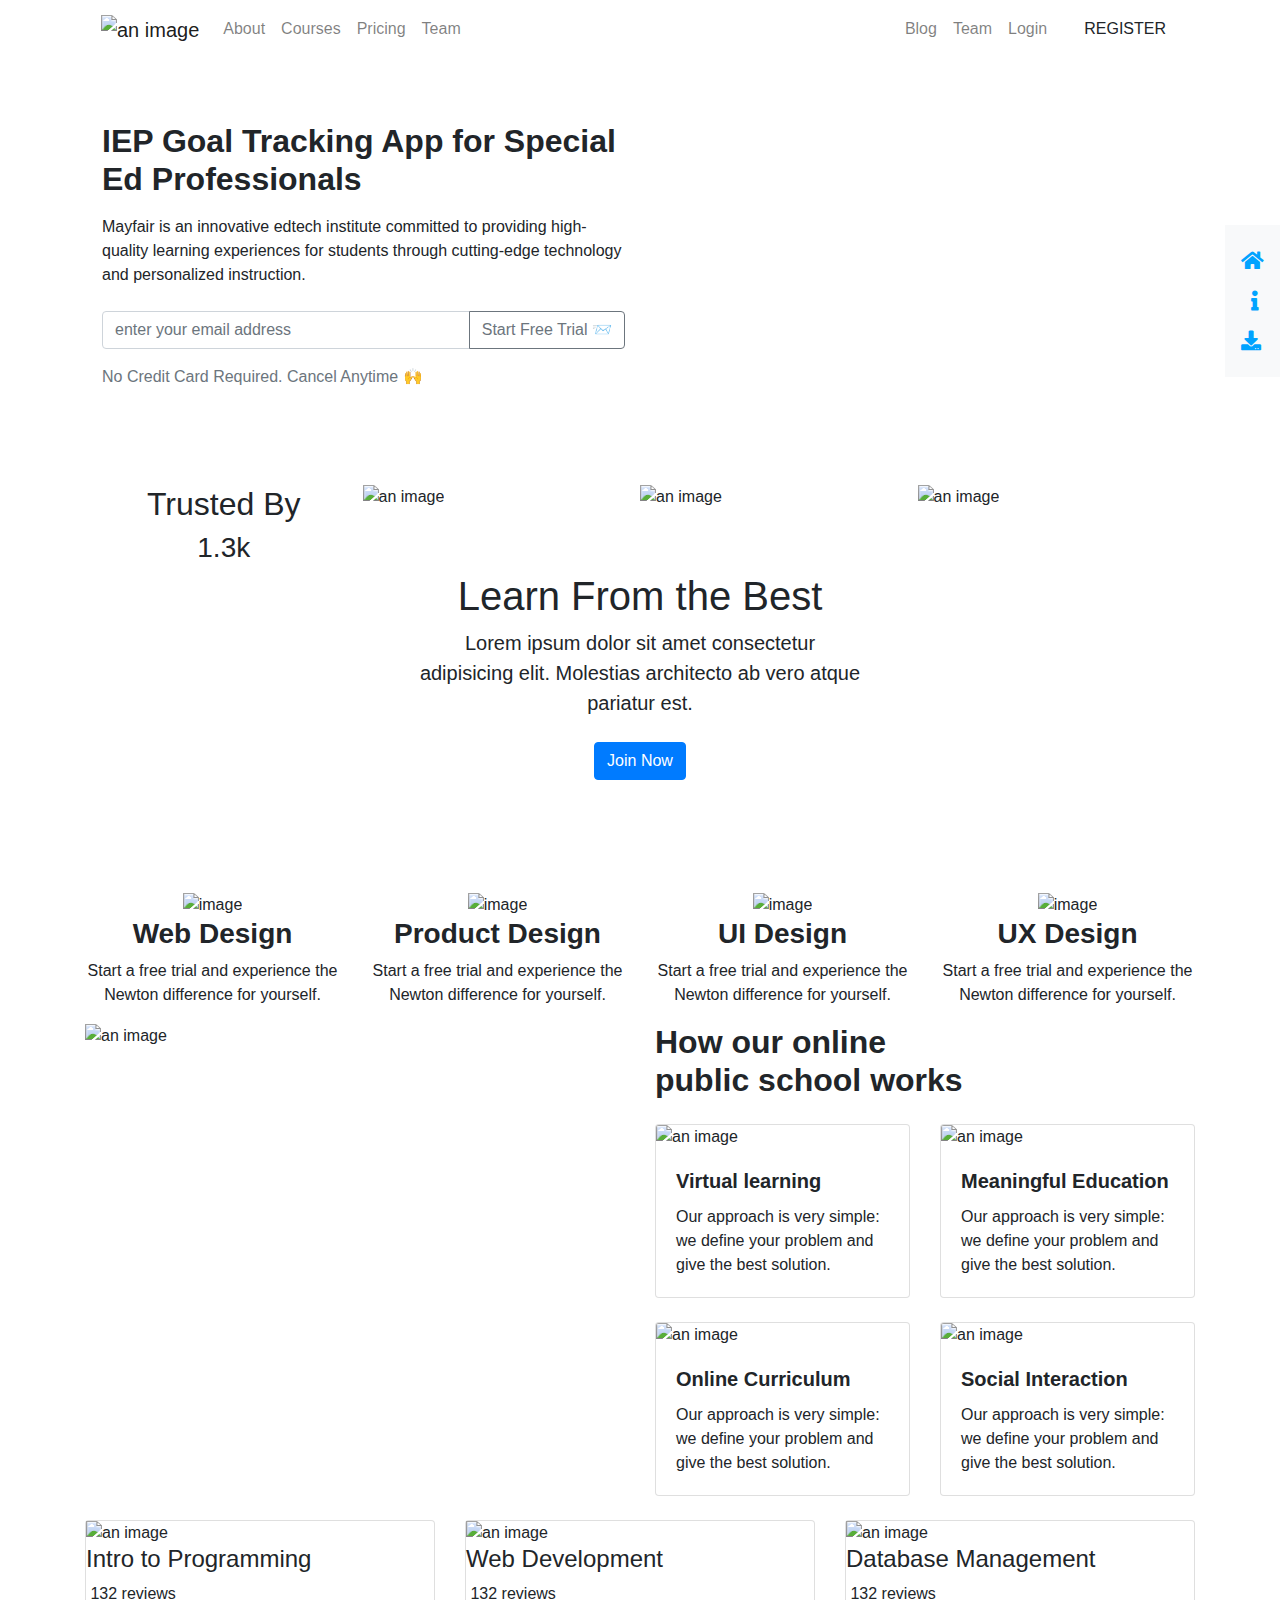
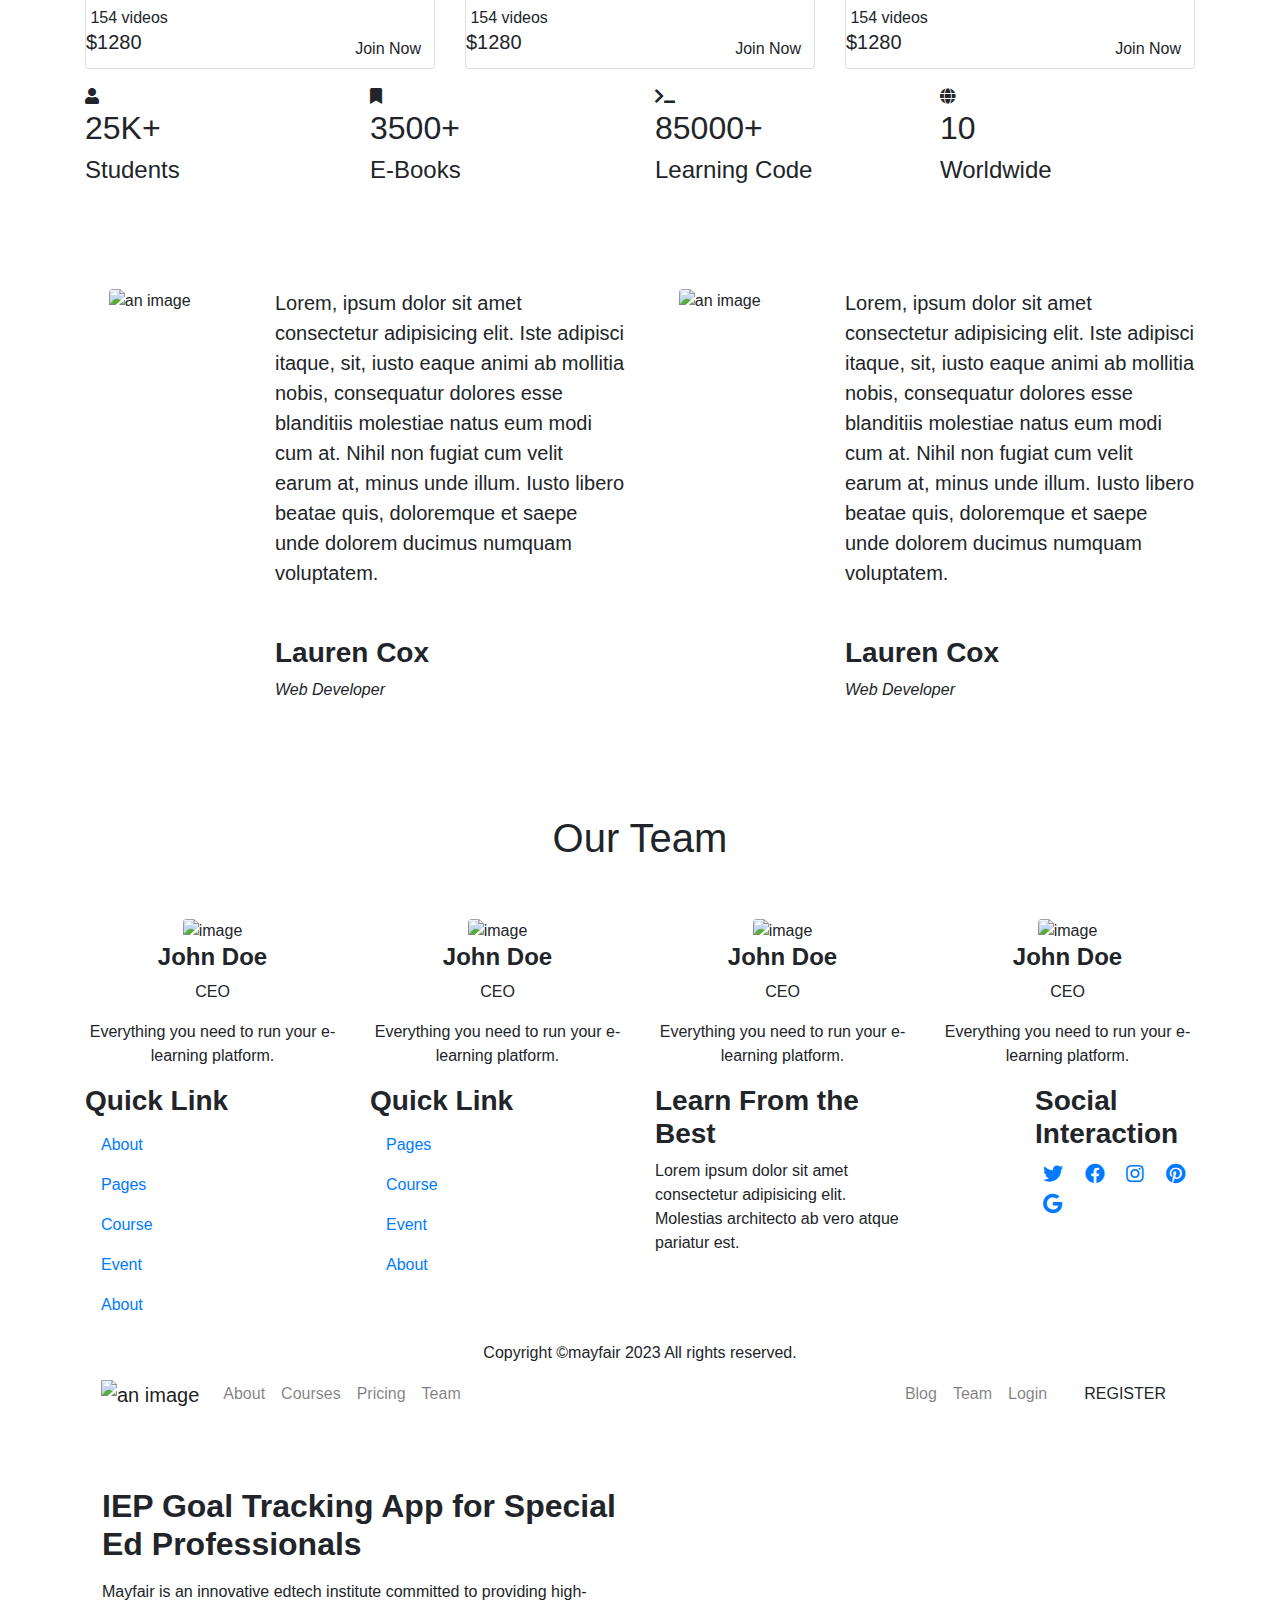
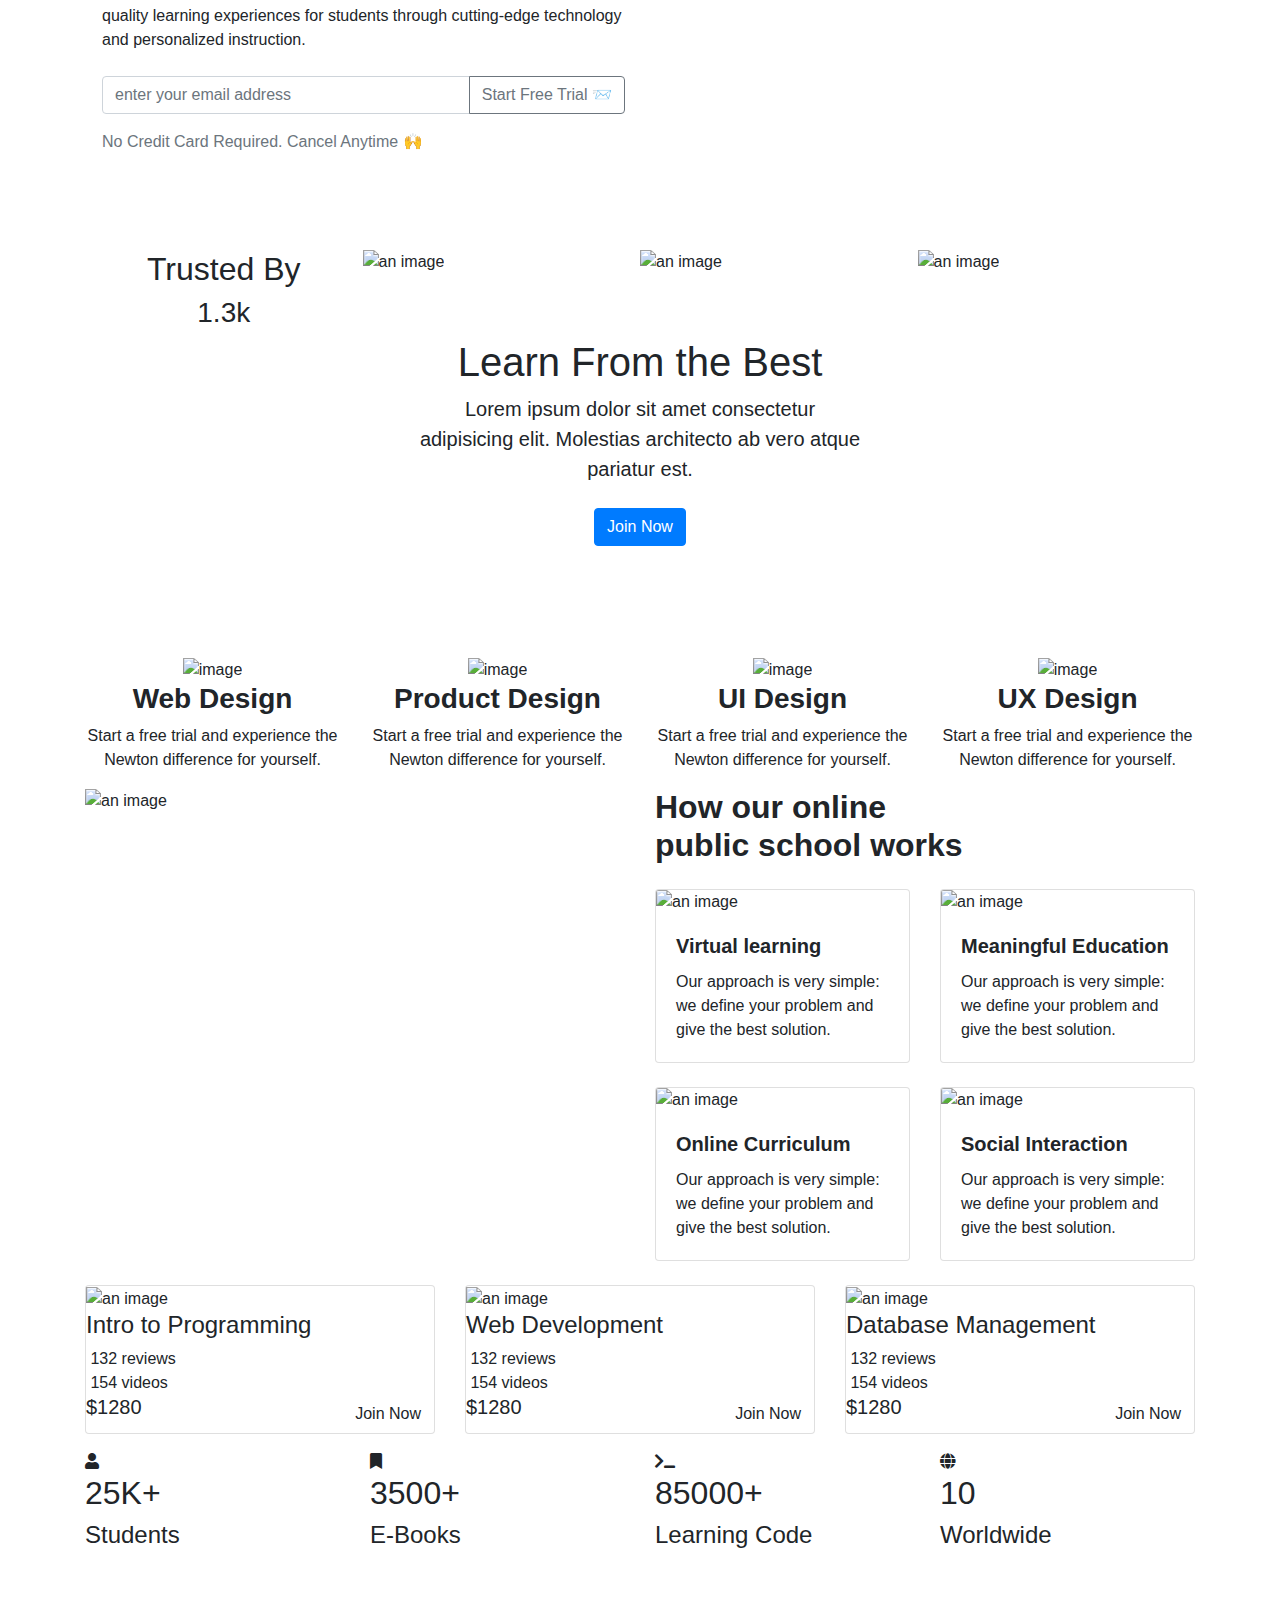
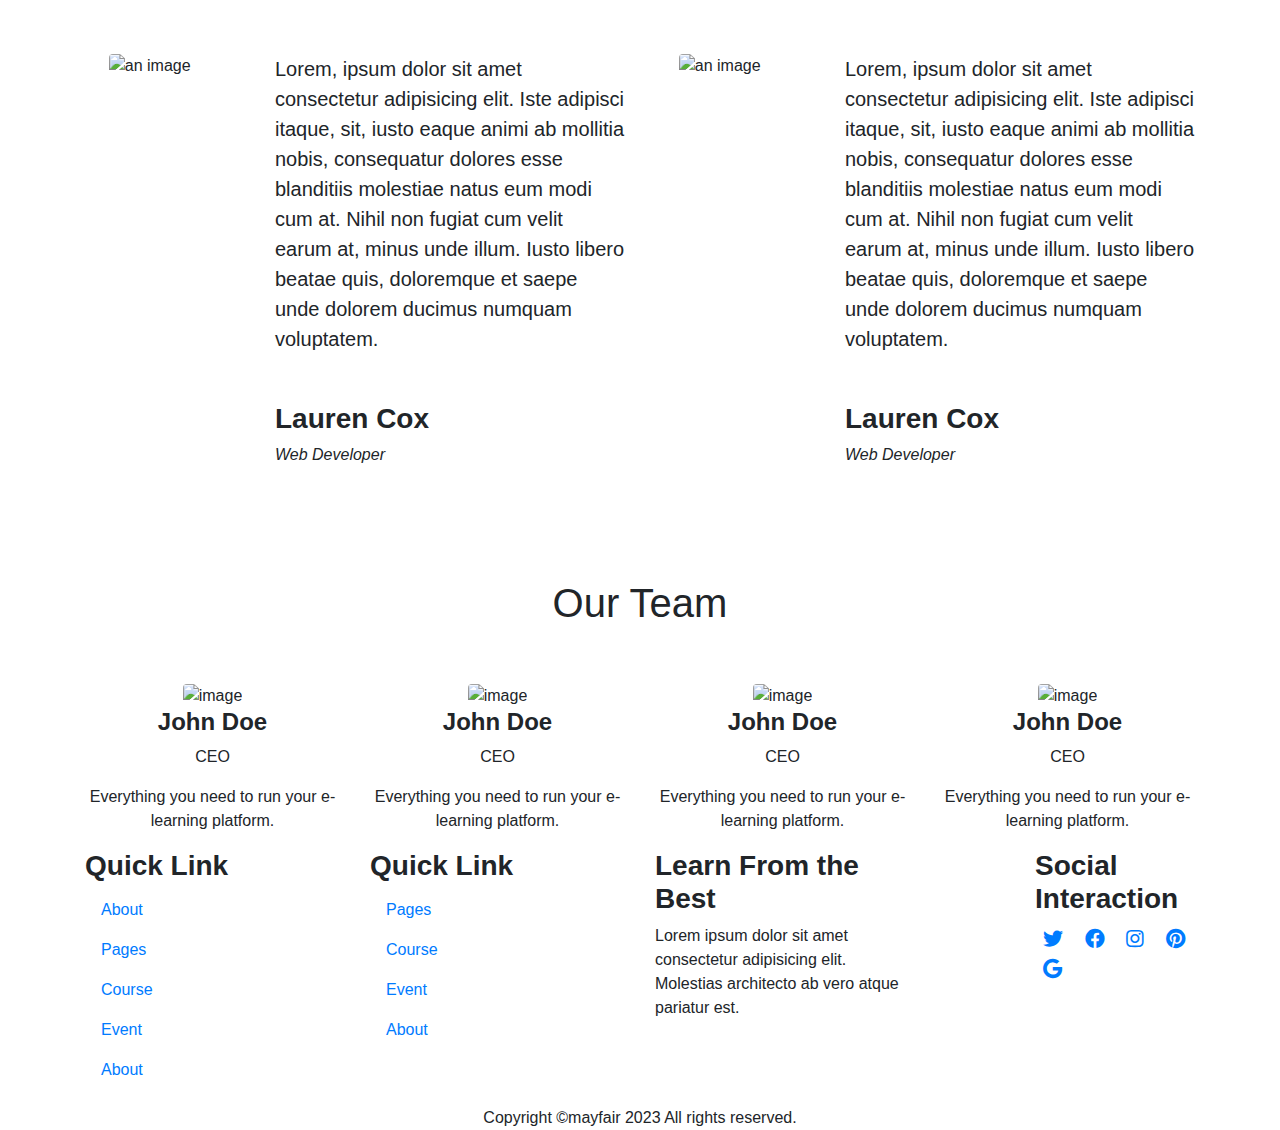
==== index.html @ 6f837318 "Merge branch 'main' of https://github.com/Moksy-Lab/adam" ====
<!DOCTYPE html>
<html lang="en" itemscope itemtype="http://schema.org/WebPage">

<head>
    <!-- Meta Tags-->
    <meta charset="utf-8" />
    <meta http-equiv="X-UA-Compatible" content="IE=edge">
    <meta name="viewport" content="width=device-width, initial-scale=1, shrink-to-fit=no">

    <!-- Title -->
    <title>Unveiling a Design-Centric E-Learning Template</title>

    <!-- Description -->
    <meta name="description"
        content="Unlock your creative potential with our static, design-focused e-learning template. Master the art of visual composition, typography, and layout through immersive lessons and hands-on projects. Elevate your design skills today">

    <!-- Keywords -->
    <meta name="keywords"
        content="ed tech, e-learning, online learning, education platform, online courses, student management, responsive design, html5, css3, bootstrap">

    <!-- Base href -->
    <base href="https://www.moksy.com/">
    <!-- Meta tags -->
    <meta name="robots" content="index,follow">
    <meta name="revisit-after" content="7 days">
    <meta name="distribution" content="web">
    <meta name="copyright" content="Unveiling a Design-Centric E-Learning Template">
    <meta name='language' content='English'>
    <meta name="author" content="Adam Levine">

    <!-- Canonical link -->
    <link rel="canonical" href="https://moksy.com" />

    <!-- Designer and publisher info -->
    <meta name="designer" content="GGLink">
    <meta name="publisher" content="Adam Levine">

    <!-- Twitter Cards  -->
    <meta name="twitter:card" content="summary" />
    <meta property="twitter:title" content="Unveiling a Design-Centric E-Learning Template" />
    <meta property="twitter:description"
        content="Unlock your creative potential with our static, design-focused e-learning template. Master the art of visual composition, typography, and layout through immersive lessons and hands-on projects. Elevate your design skills today" />
    <meta property="twitter:locale" content="English" />
    <meta property="twitter:image" content="../assets/images/logos/Adam.png" />
    <meta property="twitter:url" content="https://moksy.com" />

    <!-- Open Graph -->
    <meta property="og:type" content="article" />
    <meta property="og:title" content="Unveiling a Design-Centric E-Learning Template" />
    <meta property="og:description"
        content="Unlock your creative potential with our static, design-focused e-learning template. Master the art of visual composition, typography, and layout through immersive lessons and hands-on projects. Elevate your design skills today" />
    <meta property="og:locale" content="English" />
    <meta property="og:image" content="../assets/images/logos/Adam.png" />
    <meta property="og:image:width" content="1200" />
    <meta property="og:image:height" content="630" />
    <meta property="og:url" content="https://moksy.com" />
    <meta property="og:site_name" content="adam">
    <meta property="fb:app_id" content="" />

    <!--favicons -->
    <link rel="icon" sizes="16x16" type="image/png" href="../assets/images/logos/Adam.png" />

    <!--touch-icon -->
    <link rel="apple-touch-icon" sizes="57x57" href="../assets/images/logos/Adam.png">
    <link rel="apple-touch-icon" sizes="60x60" href="../assets/images/logos/Adam.png">
    <link rel="apple-touch-icon" sizes="72x72" href="../assets/images/logos/Adam.png">
    <link rel="apple-touch-icon" sizes="76x76" href="../assets/images/logos/Adam.png">
    <link rel="apple-touch-icon" sizes="114x114" href="../assets/images/logos/Adam.png">
    <link rel="apple-touch-icon" sizes="120x120" href="../assets/images/logos/Adam.png">
    <link rel="apple-touch-icon" sizes="144x144" href="../assets/images/logos/Adam.png">
    <link rel="icon" type="image/png" sizes="144x144" href="../assets/images/logos/Adam.png">
    <link rel="apple-touch-icon" sizes="152x152" href="../assets/images/logos/Adam.png">
    <link rel="icon" type="image/png" sizes="152x152" href="../assets/images/logos/Adam.png">
    <link rel="apple-touch-icon" sizes="180x180" href="../assets/images/logos/Adam.png">
    <link rel="icon" type="image/png" sizes="180x180" href="../assets/images/logos/Adam.png">
    <meta name="msapplication-TileColor" content="">
    <meta name="msapplication-TileImage" content="../assets/images/logos/Adam.png">
    <meta name="theme-color" content="">

    <!--web-manifest -->
    <link rel="manifest" href="/templates/adam/manifest.json">
    <link href='https://cdn.jsdelivr.net/npm/bootstrap@4.6.2/dist/css/bootstrap.min.css' rel='stylesheet' media='all'>
    <link href='https://cdn.jsdelivr.net/npm/admin-lte@3.1/dist/css/adminlte.min.css' rel='stylesheet' media='all'>
    <link href='https://cdnjs.cloudflare.com/ajax/libs/font-awesome/5.9.0/css/all.min.css' rel='stylesheet' media='all'>
    <link href='/templates/adam/assets/styles/styles.css' rel='stylesheet' media='all'>
    <link href='https://moksy-lab.github.io/adam/assets/styles/adam.css' rel='stylesheet' media='all'>
    <script type='application/ld+json'>
         {
           "@context": "http://www.schema.org",
           "@type": "ProfessionalService",
           "name": "adam",
           "title": "Unveiling a Design-Centric E-Learning Template",
           "url": "https://moksy.com",
           "sameAs": [
              ""
           ],
           "logo": "../assets/images/logos/Adam.png",
           "priceRange": "$$$",
           "image": "../assets/images/logos/Adam.png",
           "description": "Unlock your creative potential with our static, design-focused e-learning template. Master the art of visual composition, typography, and layout through immersive lessons and hands-on projects. Elevate your design skills today",
           "address": {
              "@type": "PostalAddress",
              "streetAddress": "3-5, Marco Polo House, Lansdowne Road",
              "addressLocality": "London",
              "addressRegion": "Surrey",
              "postalCode": "CR0 2BX",
              "addressCountry": "United Kingdom"
           },
           "email": "support@moksy.com",
           "geo": {
              "@type": "GeoCoordinates",
              "latitude": "51.37683",
              "longitude": "-0.09728"
           },
           
           "openingHours": "Mo 09:00-17:00 Tu 09:00-17:00 We 09:00-17:00 Th 09:00-17:00 Fr 09:00-17:00",
           "telephone": "+44 0808 175 1749",
           "aggregateRating": {
                 "@type": "AggregateRating",
                 "ratingValue": "5",
                 "ratingCount": "100"
               },
          "datePublished": "2024-01-24 17:08:07"
         }
         </script>

</head>

<body>
    <div itemprop="isPartOf" itemscope itemtype="http://schema.org/WebSite"></div>
    <!--  harvey header section main wrapper start from here -->
    <section id="headerco89zzc25hp" class="harvey header headerco89zzc25hp" itemscope
        itemtype="http://schema.org/Organization" itemprop="text">

        <!-- header main wrapper starts here -->
        <header>
            <div class="container">
                <!-- navbar starts here -->
                <nav class="navbar navbar-light bg-white navbar-expand-md text-bold">
                    <a class="navbar-brand" href="/templates/adam/?page=#" itemprop="url">
                        <img src="../assets/images/logos/Adam.png" class="logo" alt="an image" itemprop="image">
                    </a>

                    <button class="navbar-toggler" type="button" data-toggle="collapse" data-target="#navbarNav5"
                        aria-controls="navbarNav5" aria-expanded="false" aria-label="Toggle navigation"
                        itemprop="action">
                        <span class="navbar-open-icon">&#9776;</span> <!-- Hamburger Icon -->
                        <span class="navbar-close-icon">&times;</span> <!-- Close Icon -->
                    </button>

                    <div id="navbarNav5" class="collapse navbar-collapse">
                        <ul class="navbar-nav mr-auto">
                            <li class="nav-item">
                                <a class="nav-link" href="/templates/adam/?page=#" itemprop="url">
                                    About</a>
                            </li>
                            <li class="nav-item">
                                <a class="nav-link" href="/templates/adam/?page=#" itemprop="url">
                                    Courses</a>
                            </li>
                            <li class="nav-item">
                                <a class="nav-link" href="/templates/adam/?page=#" itemprop="url">
                                    Pricing</a>
                            </li>
                            <li class="nav-item">
                                <a class="nav-link" href="/templates/adam/?page=#" itemprop="url">
                                    Team</a>
                            </li>
                        </ul>

                        <ul class="navbar-nav justify-content-end ml-auto">
                            <li class="nav-item">
                                <a class="nav-link" href="/templates/adam/?page=#" itemprop="url">
                                    Blog</a>
                            </li>
                            <li class="nav-item">
                                <a class="nav-link" href="/templates/adam/?page=#" itemprop="url">
                                    Team</a>
                            </li>
                            <li class="nav-item">
                                <a class="nav-link" href="/templates/adam/?page=#" itemprop="url">
                                    Login</a>
                            </li>
                        </ul>

                        <a class="btn ml-md-3 RegBtn" href="/templates/adam/?page=#" itemprop="action">
                            REGISTER </a>
                    </div>
                </nav>
                <!-- / navbar ends here -->
            </div>
        </header>
        <!-- /header main wrapper ends here -->
    </section>
    <!-- / harvey header section main wrapper start from here -->
    <!-- agent about section main wrapper start from here -->
    <section id="aboutd1e3f52aae36e7047" class="agent about aboutd1e3f52aae36e7047" itemscope
        itemtype="http://schema.org/Organization" itemprop="text">
        <!-- main content starts here -->
        <div class="jumbotron bg-white container">

            <div class="row justify-content-between">
                <!-- left side content starts here -->
                <div class="col-lg-6">
                    <h2 class="mb-3 font-weight-bold DescriptionHeading" itemprop="headline">
                        IEP Goal Tracking App for Special Ed Professionals </h2>
                    <p class="mb-4 DescriptionPara" itemprop="text">
                        Mayfair is an innovative edtech institute committed to providing high-quality learning
                        experiences for students through cutting-edge technology and personalized instruction. </p>
                    <div class="startFreeTrail">

                        <div class="input-group mb-3">
                            <input type="text" class="form-control" placeholder="enter your email address"
                                aria-label="Recipient's username" aria-describedby="basic-addon2" itemprop="input">

                            <div class="input-group-append">
                                <button class="btn btn-outline-secondary" type="button">
                                    Start Free Trial 📨 </button>
                            </div>

                        </div>

                    </div>

                    <span class="text-secondary" itemprop="text">
                        No Credit Card Required. Cancel Anytime 🙌 </span>

                </div>
                <!-- /left side content ends here -->
                <!-- right side content starts here -->
                <div class="col-lg-6 descriptionImage">
                    <img src="https://builder.moksy.com/wp-content/uploads/2022/08/hero-2x-2.png" alt=""
                        class="img-fluid" itemprop="image" />
                </div>
                <!-- /right side content ends here -->
            </div>

        </div>
        <!-- /main content ends here -->
    </section>
    <!-- /agent about section main wrapper ends here -->
    <!-- casun section main wrapper start from here -->

    <section id="clientsc424c807ccsdfsd8e9ab" class="cason clients clientsc424c807ccsdfsd8e9ab" itemscope
        itemtype="http://schema.org/Organization" itemprop="text">
        <!-- client content starts here -->
        <div id="clients" class="section-bg">

            <div class="container">

                <!-- client image starts here -->
                <div class="row no-gutters clients-wrap clearfix wow fadeInUp">

                    <div class="col-lg-3 col-md-4 col-xs-6">
                        <div class="text-center">
                            <h2 class="">Trusted By</h2>
                            <h3 class="figure">1.3k</h3>
                        </div>
                    </div>

                    <div class="col-lg-3 col-md-4 col-xs-6">
                        <div class="client-logo">
                            <img src="https://builder.moksy.com/wp-content/uploads/2022/08/104840a62d46c05d285762857fecb61a.png"
                                class="img-fluid" alt="an image" itemprop="image">
                        </div>
                    </div>

                    <div class="col-lg-3 col-md-4 col-xs-6">
                        <div class="client-logo">
                            <img src="https://builder.moksy.com/wp-content/uploads/2022/08/abof-1.png" class="img-fluid"
                                alt="an image" itemprop="image">
                        </div>
                    </div>

                    <div class="col-lg-3 col-md-4 col-xs-6">
                        <div class="client-logo">
                            <img src="https://builder.moksy.com/wp-content/uploads/2022/08/client-4-1.png"
                                class="img-fluid" alt="an image" itemprop="image">
                        </div>
                    </div>

                </div>
                <!-- /client image starts here -->
            </div>

        </div>
        <!-- /client content ends here -->
    </section>
    <!-- /casun section main wrapper ends here --><!-- fernando section main wrapper start from here -->
    <section id="fernandof38911b935c3ef6d9" class="fernando feature fernandof38911b935c3ef6d9" itemscope
        itemtype="http://schema.org/Organization" itemprop="text">

        <!-- feature starts here -->

        <div class="fdb-block">
            <div class="container">
                <div class="row justify-content-center">
                    <div class="col-12 col-md-8 col-lg-5 text-center pb-md-5">
                        <h1 itemprop="headline">
                            Learn From the Best </h1>
                        <p class="lead" itemprop="text">
                            Lorem ipsum dolor sit amet consectetur adipisicing elit. Molestias architecto ab vero atque
                            pariatur est. </p>
                        <p class="mt-4" itemprop="text"><a href="#" class="btn btn-primary">
                                Join Now </a></p>
                    </div>
                </div>

                <div class="row text-center justify-content-center pt-5">
                    <div class="col-12 col-sm-6 col-lg-3">
                        <img alt="image" class="fdb-icon"
                            src="https://builder.moksy.com/wp-content/uploads/2022/08/layers.svg" itemprop="image">

                        <h3 itemprop="headline"><strong>
                                Web Design </strong></h3>

                        <p itemprop="text">
                            Start a free trial and experience the Newton difference for yourself. </p>
                    </div>
                    <div class="col-12 col-sm-6 col-lg-3 pt-4 pt-sm-0">
                        <img alt="image" class="fdb-icon"
                            src="https://builder.moksy.com/wp-content/uploads/2022/08/monitor.svg" itemprop="image">

                        <h3 itemprop="headline"><strong>
                                Product Design </strong></h3>

                        <p itemprop="text">
                            Start a free trial and experience the Newton difference for yourself. </p>
                    </div>

                    <div class="col-12 col-sm-6 col-lg-3 pt-4 pt-lg-0">
                        <img alt="image" class="fdb-icon"
                            src="https://builder.moksy.com/wp-content/uploads/2022/08/package.svg" itemprop="image">

                        <h3 itemprop="headline"><strong>
                                UI Design </strong></h3>

                        <p itemprop="text">
                            Start a free trial and experience the Newton difference for yourself. </p>
                    </div>

                    <div class="col-12 col-sm-6 col-lg-3 pt-4 pt-lg-0">
                        <img alt="image" class="fdb-icon"
                            src="https://builder.moksy.com/wp-content/uploads/2022/08/gift.svg" itemprop="image">

                        <h3 itemprop="headline"><strong>
                                UX Design </strong></h3>

                        <p itemprop="text">
                            Start a free trial and experience the Newton difference for yourself. </p>
                    </div>
                </div>
            </div>
        </div>


        <!-- /feature ends here -->

    </section>

    <!-- /fernando section main wrapper ends here --><!-- sammy service section main wrapper start from here -->
    <section id="serviceebfcf165e4ae5852" class="sammy serviceebfcf165e4ae5852 service" itemscope
        itemtype="http://schema.org/Organization" itemprop="text">

        <div class="container">
            <div class="row">
                <!-- left side starts here -->
                <div class="col-md-6">
                    <div class="image">
                        <img src="https://builder.moksy.com/wp-content/uploads/2022/08/1-7.png" class="img-fluid"
                            alt="an image" itemprop="image">
                    </div>
                </div>
                <!-- /left side ends here -->

                <!-- right side starts here -->
                <div class="col-md-6">
                    <h2 class="font-weight-bold">
                        How our online <br>
                        public school works
                    </h2>
                    <div class="row mt-4">
                        <!-- col 1 -->
                        <div class="col-md-6">

                            <div class="card">

                                <img src="https://builder.moksy.com/wp-content/uploads/2022/08/idea.png"
                                    class="card-img-top" alt="an image" itemprop="image">

                                <div class="card-body">
                                    <h5 class="card-title font-weight-bold" itemprop="headline">
                                        Virtual learning </h5>
                                    <p class="card-text" itemprop="text">
                                        Our approach is very simple: we define your problem and give the best solution.
                                    </p>
                                </div>

                            </div>

                        </div>
                        <!-- col 2 -->
                        <div class="col-md-6">

                            <div class="card">

                                <img src="https://builder.moksy.com/wp-content/uploads/2022/08/learning.png"
                                    class="card-img-top" alt="an image" itemprop="image">

                                <div class="card-body">
                                    <h5 class="card-title font-weight-bold" itemprop="headline">
                                        Meaningful Education </h5>
                                    <p class="card-text" itemprop="text">
                                        Our approach is very simple: we define your problem and give the best solution.
                                    </p>
                                </div>

                            </div>

                        </div>

                    </div>
                    <div class="row mt-4">
                        <!-- col 1 -->
                        <div class="col-md-6">

                            <div class="card">

                                <img src="https://builder.moksy.com/wp-content/uploads/2022/08/brain.png"
                                    class="card-img-top" alt="an image" itemprop="image">

                                <div class="card-body">
                                    <h5 class="card-title font-weight-bold" itemprop="headline">
                                        Online Curriculum </h5>
                                    <p class="card-text" itemprop="text">
                                        Our approach is very simple: we define your problem and give the best solution.
                                    </p>
                                </div>

                            </div>

                        </div>
                        <!-- col 2 -->
                        <div class="col-md-6">

                            <div class="card">

                                <img src="https://builder.moksy.com/wp-content/uploads/2022/08/decision-making.png"
                                    class="card-img-top" alt="an image" itemprop="image">

                                <div class="card-body">
                                    <h5 class="card-title font-weight-bold" itemprop="headline">
                                        Social Interaction </h5>
                                    <p class="card-text" itemprop="text">
                                        Our approach is very simple: we define your problem and give the best solution.
                                    </p>
                                </div>

                            </div>

                        </div>

                    </div>
                </div>

                <!-- /right side ends here -->
            </div>
        </div>

    </section>
    <!-- /sammy service section main wrapper ends here --><!-- pen products section main wrapper start from here -->

    <section id="productscb870d00581aabe8" class="pen products productscb870d00581aabe8" itemscope
        itemtype="http://schema.org/Organization" itemprop="text">
        <!-- course content starts here -->
        <div class="container">

            <br>

            <div class="row">
                <!-- card one -->
                <div class="col-md-4">

                    <figure class="card card-product">

                        <div class="img-wrap">
                            <img src="https://builder.moksy.com/wp-content/uploads/2022/08/simulation-3.png"
                                alt="an image" class="image-custom-class" itemprop="image">
                        </div>

                        <figcaption class="info-wrap">
                            <h4 class="title" itemprop="headline">
                                Intro to Programming
                            </h4>

                            <div class="rating-wrap">

                                <div class="label-rating" itemprop="text">
                                    <span class="span-custom-class" itemprop="text"> <i class="fa fa-diamond"
                                            itemprop="icon"> </i> </span>
                                    132 reviews
                                </div>

                                <div class="label-rating" itemprop="text">
                                    <span class="span-custom-class" itemprop="text"> <i class="fa fa-video-camera"
                                            itemprop="icon"> </i> </span>
                                    154 videos
                                </div>

                            </div> <!-- rating-wrap.// -->

                        </figcaption>

                        <div class="bottom-wrap">
                            <a href="/templates/adam/?page=#" class="btn btn-md  float-right" itemprop="url">
                                Join Now
                            </a>

                            <div class="price-wrap h5">
                                <span class="price-new" itemprop="price">
                                    $1280
                                </span>
                            </div>

                        </div>

                    </figure>

                </div>

                <!-- card two -->
                <div class="col-md-4">

                    <figure class="card card-product">

                        <div class="img-wrap">
                            <img src="https://builder.moksy.com/wp-content/uploads/2022/08/high-tech-3.png"
                                alt="an image" class="image-custom-class" itemprop="image">
                        </div>

                        <figcaption class="info-wrap">
                            <h4 class="title" itemprop="headline">
                                Web Development
                            </h4>

                            <div class="rating-wrap">

                                <div class="label-rating" itemprop="text">
                                    <span class="span-custom-class" itemprop="text"> <i class="fa fa-diamond"
                                            itemprop="icon"> </i> </span>
                                    132 reviews
                                </div>

                                <div class="label-rating" itemprop="text">
                                    <span class="span-custom-class" itemprop="text"> <i class="fa fa-video-camera"
                                            itemprop="icon"> </i> </span>
                                    154 videos
                                </div>
                            </div> <!-- rating-wrap.// -->

                        </figcaption>

                        <div class="bottom-wrap">
                            <a href="/templates/adam/?page=#" class="btn btn-md  float-right" itemprop="url">
                                Join Now </a>

                            <div class="price-wrap h5">
                                <span class="price-new" itemprop="price">
                                    $1280
                                </span>
                            </div>

                        </div>
                    </figure>

                </div>


                <!-- card three -->
                <div class="col-md-4">


                    <figure class="card card-product">

                        <div class="img-wrap">
                            <img src="https://builder.moksy.com/wp-content/uploads/2022/08/data-storage-3.png"
                                alt="an image" class="image-custom-class" itemprop="image">
                        </div>

                        <figcaption class="info-wrap">
                            <h4 class="title" itemprop="headline">
                                Database Management
                            </h4>

                            <div class="rating-wrap">

                                <div class="label-rating" itemprop="text">
                                    <span class="span-custom-class" itemprop="text"> <i class="fa fa-diamond"
                                            itemprop="icon"> </i> </span>
                                    132 reviews
                                </div>

                                <div class="label-rating" itemprop="text">
                                    <span class="span-custom-class" itemprop="text"> <i class="fa fa-video-camera"
                                            itemprop="icon"> </i> </span>
                                    154 videos
                                </div>
                            </div> <!-- rating-wrap.// -->

                        </figcaption>

                        <div class="bottom-wrap">
                            <a href="/templates/adam/?page=#" class="btn btn-md  float-right" itemprop="url">
                                Join Now </a>

                            <div class="price-wrap h5">
                                <span class="price-new" itemprop="price">
                                    $1280
                                </span>
                            </div>
                        </div>

                    </figure>

                </div>

            </div>

        </div>
        <!-- /course content ends here -->
    </section>
    <!-- /pen products section main wrapper ends here --><!-- cash section start from here -->

    <section id="counterc1486b52e923e265f" class="cash counter counterc1486b52e923e265f" itemscope
        itemtype="http://schema.org/Organization" itemprop="text">
        <!-- counter section starts here -->
        <div class="container">
            <div class="row BG">
                <!-- 1 -->
                <div class="col-md-3">
                    <span>
                        <i class="fa fa-user" itemprop="icon"></i>
                    </span>
                    <h2 class="heading-custom-class" itemprop="headline">
                        25K+
                    </h2>
                    <h4 class="heading-custom-class" itemprop="headline">
                        Students
                    </h4>
                </div>
                <!-- 2 -->
                <div class="col-md-3">
                    <span>
                        <i class="fa fa-bookmark" itemprop="icon"></i>
                    </span>
                    <h2 class="heading-custom-class" itemprop="headline">
                        3500+ </h2>
                    <h4 class="heading-custom-class" itemprop="headline">
                        E-Books </h4>
                </div>
                <!-- 3 -->
                <div class="col-md-3">
                    <span>
                        <i class="fa fa-terminal" itemprop="icon"></i>
                    </span>
                    <h2 class="heading-custom-class" itemprop="headline">
                        85000+ </h2>
                    <h4 class="heading-custom-class" itemprop="headline">
                        Learning Code </h4>
                </div>
                <!-- 4 -->
                <div class="col-md-3">
                    <span>
                        <i class="fa fa-globe" itemprop="icon"></i>
                    </span>
                    <h2 class="heading-custom-class" itemprop="headline">
                        10 </h2>
                    <h4 class="heading-custom-class" itemprop="headline">
                        Worldwide </h4>
                </div>

            </div>
        </div>
        <!-- /counter section ends here -->
    </section>

    <!-- /cash section ends here --><!-- taylor testimonial section main wrapper start from here -->
    <section id="testimonialcohi0ajeo7e" class="taylor testimonial testimonialcohi0ajeo7e" itemscope
        itemtype="http://schema.org/Organization" itemprop="text">
        <!-- testimonial starts here -->
        <div class="fdb-block py-5">
            <div class="container py-5 BGContainer">
                <div class="row align-items-center justify-content-center">
                    <div class="col-lg-9 col-xl-6">
                        <div class="fdb-box">
                            <div class="row">
                                <div class="col-8 col-sm-6 col-md-4 col-xl-3 ml-auto mr-auto">
                                    <img alt="an image" class="img-fluid rounded"
                                        src="https://builder.moksy.com/wp-content/uploads/2022/08/1-4.jpg"
                                        itemprop="image">
                                </div>

                                <div class="col-md-8 mt-4 mt-md-0">
                                    <p class="lead" itemprop="text">
                                        Lorem, ipsum dolor sit amet consectetur adipisicing elit. Iste adipisci itaque,
                                        sit, iusto eaque animi ab mollitia nobis, consequatur dolores esse blanditiis
                                        molestiae natus eum modi cum at. Nihil non fugiat cum velit earum at, minus unde
                                        illum. Iusto libero beatae quis, doloremque et saepe unde dolorem ducimus
                                        numquam voluptatem. </p>

                                    <p class="h3 mt-4 mt-xl-5" itemprop="text"><strong>Lauren Cox</strong></p>
                                    <p itemprop="text"><em>Web Developer</em></p>
                                </div>
                            </div>
                        </div>
                    </div>

                    <div class="col-lg-9 col-xl-6 mt-4 mt-xl-0">
                        <div class="fdb-box">
                            <div class="row">
                                <div class="col-8 col-sm-6 col-md-4 col-xl-3 ml-auto mr-auto">
                                    <img alt="an image" class="img-fluid rounded"
                                        src="https://builder.moksy.com/wp-content/uploads/2022/08/1-4.jpg"
                                        itemprop="image">
                                </div>

                                <div class="col-md-8 mt-4 mt-md-0">
                                    <p class="lead" itemprop="text">
                                        Lorem, ipsum dolor sit amet consectetur adipisicing elit. Iste adipisci itaque,
                                        sit, iusto eaque animi ab mollitia nobis, consequatur dolores esse blanditiis
                                        molestiae natus eum modi cum at. Nihil non fugiat cum velit earum at, minus unde
                                        illum. Iusto libero beatae quis, doloremque et saepe unde dolorem ducimus
                                        numquam voluptatem. </p>

                                    <p class="h3 mt-4 mt-xl-5" itemprop="text"><strong>Lauren Cox</strong></p>
                                    <p itemprop="text"><em>Web Developer</em></p>
                                </div>
                            </div>
                        </div>
                    </div>
                </div>
            </div>
        </div>


        <!-- testimonial ends here -->
    </section>
    <!-- /taylor testimonial section main wrapper ends here --><!-- tammy  section main wrapper start from here -->

    <section id="teamtmi4xt29bn1" class="tammy team teamtmi4xt29bn1" itemscope itemtype="http://schema.org/Organization"
        itemprop="text">
        <!-- main content starts from here -->

        <div class="fdb-block team-4">
            <div class="container">
                <div class="row text-center justify-content-center">
                    <div class="col-8">
                        <h1 itemprop="headline">Our Team</h1>
                    </div>
                </div>

                <div class="row text-center mt-5">
                    <div class="col-3">
                        <img alt="image" class="img-fluid rounded"
                            src="https://builder.moksy.com/wp-content/uploads/2022/08/1-4.jpg">
                        <h4 itemprop="headline"><strong>John Doe</strong></h4>
                        <p itemprop="text">CEO</p>
                        <p itemprop="text">Everything you need to run your e-learning platform.</p>
                    </div>

                    <div class="col-3">
                        <img alt="image" class="img-fluid rounded"
                            src="https://builder.moksy.com/wp-content/uploads/2022/08/1-4.jpg">
                        <h4 itemprop="headline"><strong>John Doe</strong></h4>
                        <p itemprop="text">CEO</p>
                        <p itemprop="text">Everything you need to run your e-learning platform.</p>
                    </div>

                    <div class="col-3">
                        <img alt="image" class="img-fluid rounded"
                            src="https://builder.moksy.com/wp-content/uploads/2022/08/1-4.jpg">
                        <h4 itemprop="headline"><strong>John Doe</strong></h4>
                        <p itemprop="text">CEO</p>
                        <p itemprop="text">Everything you need to run your e-learning platform.</p>
                    </div>

                    <div class="col-3">
                        <img alt="image" class="img-fluid rounded"
                            src="https://builder.moksy.com/wp-content/uploads/2022/08/1-4.jpg">
                        <h4 itemprop="headline"><strong>John Doe</strong></h4>
                        <p itemprop="text">CEO</p>
                        <p itemprop="text">Everything you need to run your e-learning platform.</p>
                    </div>
                </div>
            </div>
        </div>

        <!-- main content ends here -->
    </section>
    <!-- /tammy  section main wrapper ends here --><!-- foot section main wrapper start from here -->
    <section id="footftkxsoham8f" class="foot footer footftkxsoham8f" itemscope
        itemtype="http://schema.org/Organization" itemprop="text">

        <!-- footer starts here -->

        <footer class="fdb-block footer-large">
            <div class="container">
                <div class="row align-items-top text-center">
                    <div class="col-12 col-sm-6 col-md-4 col-lg-3 text-sm-left">
                        <h3 itemprop="headline"><strong>
                                Quick Link </strong></h3>
                        <nav class="nav flex-column">
                            <a class="nav-link active" href="#" itemprop="url">
                                About </a>
                            <a class="nav-link" href="#" itemprop="url">
                                Pages </a>
                            <a class="nav-link" href="#" itemprop="url">
                                Course </a>
                            <a class="nav-link" href="#" itemprop="url">
                                Event </a>
                            <a class="nav-link" href="#" itemprop="url">
                                About </a>
                        </nav>
                    </div>

                    <div class="col-12 col-sm-6 col-md-4 col-lg-3 mt-5 mt-sm-0 text-sm-left">
                        <h3 itemprop="headline"><strong>
                                Quick Link </strong></h3>
                        <nav class="nav flex-column">
                            <a class="nav-link active" href="#" itemprop="url">
                                Pages </a>
                            <a class="nav-link" href="#" itemprop="url">
                                Course </a>
                            <a class="nav-link" href="#" itemprop="url">
                                Event </a>
                            <a class="nav-link" href="#" itemprop="url">
                                About </a>
                        </nav>
                    </div>

                    <div class="col-12 col-md-4 col-lg-3 text-md-left mt-5 mt-md-0">
                        <h3 class="headingT" itemprop="headline"><strong>Learn From the Best</strong></h3>
                        <p>
                            Lorem ipsum dolor sit amet consectetur adipisicing elit. Molestias architecto ab vero atque
                            pariatur est. </p>
                    </div>

                    <!-- social media icons -->
                    <div class="col-12 col-lg-2 ml-auto text-lg-left mt-4 mt-lg-0">
                        <h3 itemprop="headline"><strong class="social">
                                Social Interaction </strong></h3>
                        <p class="lead">
                            <a href="#" itemprop="url" class="mx-2"><i class="fab fa-twitter" aria-hidden="true"
                                    itemprop="icon"></i></a>
                            <a href="#" itemprop="url" class="mx-2"><i class="fab fa-facebook" aria-hidden="true"
                                    itemprop="icon"></i></a>
                            <a href="#" itemprop="url" class="mx-2"><i class="fab fa-instagram" aria-hidden="true"
                                    itemprop="icon"></i></a>
                            <a href="#" itemprop="url" class="mx-2"><i class="fab fa-pinterest" aria-hidden="true"
                                    itemprop="icon"></i></a>
                            <a href="#" itemprop="url" class="mx-2"><i class="fab fa-google" aria-hidden="true"
                                    itemprop="icon"></i></a>
                        </p>
                    </div>
                </div>

                <div class="row mt-3">
                    <div class="col text-center">
                        Copyright ©mayfair 2023 All rights reserved. </div>
                </div>
            </div>
        </footer>


        <!-- /footer ends here -->

    </section>

    <!-- /foot section main wrapper ends here -->


    <!-- jQuery and Bootstrap Bundle (includes Popper) -->
    <script src="https://cdn.jsdelivr.net/npm/jquery@3.5.1/dist/jquery.slim.min.js" itemprop="script"></script>
    <script src="https://cdn.jsdelivr.net/npm/bootstrap@4.6.1/dist/js/bootstrap.bundle.min.js"
        itemprop="script"></script>
    <div class="menu sticky-top p-3 bg-light" style="position: fixed;right: 0;top: 25%;">

        <div class="nav flex-column">
            <a href="/" style="color: #00a3ff;font-size: 20px;padding: 5px;padding-right: 0px;"
                class="nav-link pl-0 previewLink" title="adam"><i class="fa fa-home" aria-hidden="true"></i></a>
            <a href="/project-details/adam/"
                style="color: #00a3ff;font-size: 20px;padding: 5px;padding-right: 0px; padding-left: 10px !important;"
                class="nav-link pl-0 previewLink">
                <i class="fa fa-info" aria-hidden="true"></i></a>

            <a href="/download.php?projectName=adam&projectType=html&purpose=download&source=local/"
                class="nav-link pl-0 previewLink"
                style="color: #00a3ff;font-size: 20px;padding: 5px;padding-right: 0px;"><i class="fa fa-download"
                    aria-hidden="true"></i></a>
        </div>

    </div>
    <script data-cfasync="false" src="https://code.jquery.com/jquery-3.6.0.min.js"></script>
    <script data-cfasync="false" src="https://code.jquery.com/ui/1.13.2/jquery-ui.min.js"></script>
    <script data-cfasync="false"
        src="https://cdnjs.cloudflare.com/ajax/libs/jquery-migrate/3.4.0/jquery-migrate.min.js"></script>
    <script data-cfasync="false"
        src="https://cdn.jsdelivr.net/npm/bootstrap@4.6.2/dist/js/bootstrap.bundle.min.js"></script>
    <script data-cfasync="false" src="https://cdn.jsdelivr.net/npm/admin-lte@3.1/dist/js/adminlte.min.js"></script>
    <script data-cfasync="false" src=""></script>
    <script data-cfasync="false" src="https://moksy-lab.github.io/adam/assets/styles/adam.css"></script>
</body>

</html>
<!DOCTYPE html>
<html lang="en" itemscope itemtype="http://schema.org/WebPage">

<head>
    <!-- Meta Tags-->
    <meta charset="utf-8" />
    <meta http-equiv="X-UA-Compatible" content="IE=edge">
    <meta name="viewport" content="width=device-width, initial-scale=1, shrink-to-fit=no">

    <!-- Title -->
    <title>Unveiling a Design-Centric E-Learning Template</title>

    <!-- Description -->
    <meta name="description"
        content="Unlock your creative potential with our static, design-focused e-learning template. Master the art of visual composition, typography, and layout through immersive lessons and hands-on projects. Elevate your design skills today">

    <!-- Keywords -->
    <meta name="keywords"
        content="ed tech, e-learning, online learning, education platform, online courses, student management, responsive design, html5, css3, bootstrap">

    <!-- Base href -->
    <base href="https://www.moksy.com/">
    <!-- Meta tags -->
    <meta name="robots" content="index,follow">
    <meta name="revisit-after" content="7 days">
    <meta name="distribution" content="web">
    <meta name="copyright" content="Unveiling a Design-Centric E-Learning Template">
    <meta name='language' content='English'>
    <meta name="author" content="Adam Levine">

    <!-- Canonical link -->
    <link rel="canonical" href="https://moksy.com" />

    <!-- Designer and publisher info -->
    <meta name="designer" content="GGLink">
    <meta name="publisher" content="Adam Levine">

    <!-- Twitter Cards  -->
    <meta name="twitter:card" content="summary" />
    <meta property="twitter:title" content="Unveiling a Design-Centric E-Learning Template" />
    <meta property="twitter:description"
        content="Unlock your creative potential with our static, design-focused e-learning template. Master the art of visual composition, typography, and layout through immersive lessons and hands-on projects. Elevate your design skills today" />
    <meta property="twitter:locale" content="English" />
    <meta property="twitter:image" content="./assets/images/Adam.png" />
    <meta property="twitter:url" content="https://moksy.com" />

    <!-- Open Graph -->
    <meta property="og:type" content="article" />
    <meta property="og:title" content="Unveiling a Design-Centric E-Learning Template" />
    <meta property="og:description"
        content="Unlock your creative potential with our static, design-focused e-learning template. Master the art of visual composition, typography, and layout through immersive lessons and hands-on projects. Elevate your design skills today" />
    <meta property="og:locale" content="English" />
    <meta property="og:image" content="./assets/images/Adam.png" />
    <meta property="og:image:width" content="1200" />
    <meta property="og:image:height" content="630" />
    <meta property="og:url" content="https://moksy.com" />
    <meta property="og:site_name" content="adam">
    <meta property="fb:app_id" content="" />

    <!--favicons -->
    <link rel="icon" sizes="16x16" type="image/png" href="./assets/images/Adam.png" />

    <!--touch-icon -->
    <link rel="apple-touch-icon" sizes="57x57" href="./assets/images/Adam.png">
    <link rel="apple-touch-icon" sizes="60x60" href="./assets/images/Adam.png">
    <link rel="apple-touch-icon" sizes="72x72" href="./assets/images/Adam.png">
    <link rel="apple-touch-icon" sizes="76x76" href="./assets/images/Adam.png">
    <link rel="apple-touch-icon" sizes="114x114" href="./assets/images/Adam.png">
    <link rel="apple-touch-icon" sizes="120x120" href="./assets/images/Adam.png">
    <link rel="apple-touch-icon" sizes="144x144" href="./assets/images/Adam.png">
    <link rel="icon" type="image/png" sizes="144x144" href="./assets/images/Adam.png">
    <link rel="apple-touch-icon" sizes="152x152" href="./assets/images/Adam.png">
    <link rel="icon" type="image/png" sizes="152x152" href="./assets/images/Adam.png">
    <link rel="apple-touch-icon" sizes="180x180" href="./assets/images/Adam.png">
    <link rel="icon" type="image/png" sizes="180x180" href="./assets/images/Adam.png">
    <meta name="msapplication-TileColor" content="">
    <meta name="msapplication-TileImage" content="./assets/images/Adam.png">
    <meta name="theme-color" content="">

    <!--web-manifest -->
    <link rel="manifest" href="/templates/adam/manifest.json">
    <link href='https://cdn.jsdelivr.net/npm/bootstrap@4.6.2/dist/css/bootstrap.min.css' rel='stylesheet' media='all'>
    <link href='https://cdn.jsdelivr.net/npm/admin-lte@3.1/dist/css/adminlte.min.css' rel='stylesheet' media='all'>
    <link href='https://cdnjs.cloudflare.com/ajax/libs/font-awesome/5.9.0/css/all.min.css' rel='stylesheet' media='all'>
    <link href='/templates/adam/assets/styles/styles.css' rel='stylesheet' media='all'>
    <link href='https://moksy-lab.github.io/adam/assets/styles/adam.css' rel='stylesheet' media='all'>
    <script type='application/ld+json'>
         {
           "@context": "http://www.schema.org",
           "@type": "ProfessionalService",
           "name": "adam",
           "title": "Unveiling a Design-Centric E-Learning Template",
           "url": "https://moksy.com",
           "sameAs": [
              ""
           ],
           "logo": "./assets/images/Adam.png",
           "priceRange": "$$$",
           "image": "./assets/images/Adam.png",
           "description": "Unlock your creative potential with our static, design-focused e-learning template. Master the art of visual composition, typography, and layout through immersive lessons and hands-on projects. Elevate your design skills today",
           "address": {
              "@type": "PostalAddress",
              "streetAddress": "3-5, Marco Polo House, Lansdowne Road",
              "addressLocality": "London",
              "addressRegion": "Surrey",
              "postalCode": "CR0 2BX",
              "addressCountry": "United Kingdom"
           },
           "email": "support@moksy.com",
           "geo": {
              "@type": "GeoCoordinates",
              "latitude": "51.37683",
              "longitude": "-0.09728"
           },
           
           "openingHours": "Mo 09:00-17:00 Tu 09:00-17:00 We 09:00-17:00 Th 09:00-17:00 Fr 09:00-17:00",
           "telephone": "+44 0808 175 1749",
           "aggregateRating": {
                 "@type": "AggregateRating",
                 "ratingValue": "5",
                 "ratingCount": "100"
               },
          "datePublished": "2024-01-24 17:08:07"
         }
         </script>

</head>

<body>
    <div itemprop="isPartOf" itemscope itemtype="http://schema.org/WebSite"></div>
    <!--  harvey header section main wrapper start from here -->
    <section id="headerco89zzc25hp" class="harvey header headerco89zzc25hp" itemscope
        itemtype="http://schema.org/Organization" itemprop="text">

        <!-- header main wrapper starts here -->
        <header>
            <div class="container">
                <!-- navbar starts here -->
                <nav class="navbar navbar-light bg-white navbar-expand-md text-bold">
                    <a class="navbar-brand" href="/templates/adam/?page=#" itemprop="url">
                        <img src="./assets/images/Adam.png" class="logo" alt="an image" itemprop="image">
                    </a>

                    <button class="navbar-toggler" type="button" data-toggle="collapse" data-target="#navbarNav5"
                        aria-controls="navbarNav5" aria-expanded="false" aria-label="Toggle navigation"
                        itemprop="action">
                        <span class="navbar-open-icon">&#9776;</span> <!-- Hamburger Icon -->
                        <span class="navbar-close-icon">&times;</span> <!-- Close Icon -->
                    </button>

                    <div id="navbarNav5" class="collapse navbar-collapse">
                        <ul class="navbar-nav mr-auto">
                            <li class="nav-item">
                                <a class="nav-link" href="/templates/adam/?page=#" itemprop="url">
                                    About</a>
                            </li>
                            <li class="nav-item">
                                <a class="nav-link" href="/templates/adam/?page=#" itemprop="url">
                                    Courses</a>
                            </li>
                            <li class="nav-item">
                                <a class="nav-link" href="/templates/adam/?page=#" itemprop="url">
                                    Pricing</a>
                            </li>
                            <li class="nav-item">
                                <a class="nav-link" href="/templates/adam/?page=#" itemprop="url">
                                    Team</a>
                            </li>
                        </ul>

                        <ul class="navbar-nav justify-content-end ml-auto">
                            <li class="nav-item">
                                <a class="nav-link" href="/templates/adam/?page=#" itemprop="url">
                                    Blog</a>
                            </li>
                            <li class="nav-item">
                                <a class="nav-link" href="/templates/adam/?page=#" itemprop="url">
                                    Team</a>
                            </li>
                            <li class="nav-item">
                                <a class="nav-link" href="/templates/adam/?page=#" itemprop="url">
                                    Login</a>
                            </li>
                        </ul>

                        <a class="btn ml-md-3 RegBtn" href="/templates/adam/?page=#" itemprop="action">
                            REGISTER </a>
                    </div>
                </nav>
                <!-- / navbar ends here -->
            </div>
        </header>
        <!-- /header main wrapper ends here -->
    </section>
    <!-- / harvey header section main wrapper start from here -->
    <!-- agent about section main wrapper start from here -->
    <section id="aboutd1e3f52aae36e7047" class="agent about aboutd1e3f52aae36e7047" itemscope
        itemtype="http://schema.org/Organization" itemprop="text">
        <!-- main content starts here -->
        <div class="jumbotron bg-white container">

            <div class="row justify-content-between">
                <!-- left side content starts here -->
                <div class="col-lg-6">
                    <h2 class="mb-3 font-weight-bold DescriptionHeading" itemprop="headline">
                        IEP Goal Tracking App for Special Ed Professionals </h2>
                    <p class="mb-4 DescriptionPara" itemprop="text">
                        Mayfair is an innovative edtech institute committed to providing high-quality learning
                        experiences for students through cutting-edge technology and personalized instruction. </p>
                    <div class="startFreeTrail">

                        <div class="input-group mb-3">
                            <input type="text" class="form-control" placeholder="enter your email address"
                                aria-label="Recipient's username" aria-describedby="basic-addon2" itemprop="input">

                            <div class="input-group-append">
                                <button class="btn btn-outline-secondary" type="button">
                                    Start Free Trial 📨 </button>
                            </div>

                        </div>

                    </div>

                    <span class="text-secondary" itemprop="text">
                        No Credit Card Required. Cancel Anytime 🙌 </span>

                </div>
                <!-- /left side content ends here -->
                <!-- right side content starts here -->
                <div class="col-lg-6 descriptionImage">
                    <img src="https://builder.moksy.com/wp-content/uploads/2022/08/hero-2x-2.png" alt=""
                        class="img-fluid" itemprop="image" />
                </div>
                <!-- /right side content ends here -->
            </div>

        </div>
        <!-- /main content ends here -->
    </section>
    <!-- /agent about section main wrapper ends here -->
    <!-- casun section main wrapper start from here -->

    <section id="clientsc424c807ccsdfsd8e9ab" class="cason clients clientsc424c807ccsdfsd8e9ab" itemscope
        itemtype="http://schema.org/Organization" itemprop="text">
        <!-- client content starts here -->
        <div id="clients" class="section-bg">

            <div class="container">

                <!-- client image starts here -->
                <div class="row no-gutters clients-wrap clearfix wow fadeInUp">

                    <div class="col-lg-3 col-md-4 col-xs-6">
                        <div class="text-center">
                            <h2 class="">Trusted By</h2>
                            <h3 class="figure">1.3k</h3>
                        </div>
                    </div>

                    <div class="col-lg-3 col-md-4 col-xs-6">
                        <div class="client-logo">
                            <img src="https://builder.moksy.com/wp-content/uploads/2022/08/104840a62d46c05d285762857fecb61a.png"
                                class="img-fluid" alt="an image" itemprop="image">
                        </div>
                    </div>

                    <div class="col-lg-3 col-md-4 col-xs-6">
                        <div class="client-logo">
                            <img src="https://builder.moksy.com/wp-content/uploads/2022/08/abof-1.png" class="img-fluid"
                                alt="an image" itemprop="image">
                        </div>
                    </div>

                    <div class="col-lg-3 col-md-4 col-xs-6">
                        <div class="client-logo">
                            <img src="https://builder.moksy.com/wp-content/uploads/2022/08/client-4-1.png"
                                class="img-fluid" alt="an image" itemprop="image">
                        </div>
                    </div>

                </div>
                <!-- /client image starts here -->
            </div>

        </div>
        <!-- /client content ends here -->
    </section>
    <!-- /casun section main wrapper ends here --><!-- fernando section main wrapper start from here -->
    <section id="fernandof38911b935c3ef6d9" class="fernando feature fernandof38911b935c3ef6d9" itemscope
        itemtype="http://schema.org/Organization" itemprop="text">

        <!-- feature starts here -->

        <div class="fdb-block">
            <div class="container">
                <div class="row justify-content-center">
                    <div class="col-12 col-md-8 col-lg-5 text-center pb-md-5">
                        <h1 itemprop="headline">
                            Learn From the Best </h1>
                        <p class="lead" itemprop="text">
                            Lorem ipsum dolor sit amet consectetur adipisicing elit. Molestias architecto ab vero atque
                            pariatur est. </p>
                        <p class="mt-4" itemprop="text"><a href="#" class="btn btn-primary">
                                Join Now </a></p>
                    </div>
                </div>

                <div class="row text-center justify-content-center pt-5">
                    <div class="col-12 col-sm-6 col-lg-3">
                        <img alt="image" class="fdb-icon"
                            src="https://builder.moksy.com/wp-content/uploads/2022/08/layers.svg" itemprop="image">

                        <h3 itemprop="headline"><strong>
                                Web Design </strong></h3>

                        <p itemprop="text">
                            Start a free trial and experience the Newton difference for yourself. </p>
                    </div>
                    <div class="col-12 col-sm-6 col-lg-3 pt-4 pt-sm-0">
                        <img alt="image" class="fdb-icon"
                            src="https://builder.moksy.com/wp-content/uploads/2022/08/monitor.svg" itemprop="image">

                        <h3 itemprop="headline"><strong>
                                Product Design </strong></h3>

                        <p itemprop="text">
                            Start a free trial and experience the Newton difference for yourself. </p>
                    </div>

                    <div class="col-12 col-sm-6 col-lg-3 pt-4 pt-lg-0">
                        <img alt="image" class="fdb-icon"
                            src="https://builder.moksy.com/wp-content/uploads/2022/08/package.svg" itemprop="image">

                        <h3 itemprop="headline"><strong>
                                UI Design </strong></h3>

                        <p itemprop="text">
                            Start a free trial and experience the Newton difference for yourself. </p>
                    </div>

                    <div class="col-12 col-sm-6 col-lg-3 pt-4 pt-lg-0">
                        <img alt="image" class="fdb-icon"
                            src="https://builder.moksy.com/wp-content/uploads/2022/08/gift.svg" itemprop="image">

                        <h3 itemprop="headline"><strong>
                                UX Design </strong></h3>

                        <p itemprop="text">
                            Start a free trial and experience the Newton difference for yourself. </p>
                    </div>
                </div>
            </div>
        </div>


        <!-- /feature ends here -->

    </section>

    <!-- /fernando section main wrapper ends here --><!-- sammy service section main wrapper start from here -->
    <section id="serviceebfcf165e4ae5852" class="sammy serviceebfcf165e4ae5852 service" itemscope
        itemtype="http://schema.org/Organization" itemprop="text">

        <div class="container">
            <div class="row">
                <!-- left side starts here -->
                <div class="col-md-6">
                    <div class="image">
                        <img src="https://builder.moksy.com/wp-content/uploads/2022/08/1-7.png" class="img-fluid"
                            alt="an image" itemprop="image">
                    </div>
                </div>
                <!-- /left side ends here -->

                <!-- right side starts here -->
                <div class="col-md-6">
                    <h2 class="font-weight-bold">
                        How our online <br>
                        public school works
                    </h2>
                    <div class="row mt-4">
                        <!-- col 1 -->
                        <div class="col-md-6">

                            <div class="card">

                                <img src="https://builder.moksy.com/wp-content/uploads/2022/08/idea.png"
                                    class="card-img-top" alt="an image" itemprop="image">

                                <div class="card-body">
                                    <h5 class="card-title font-weight-bold" itemprop="headline">
                                        Virtual learning </h5>
                                    <p class="card-text" itemprop="text">
                                        Our approach is very simple: we define your problem and give the best solution.
                                    </p>
                                </div>

                            </div>

                        </div>
                        <!-- col 2 -->
                        <div class="col-md-6">

                            <div class="card">

                                <img src="https://builder.moksy.com/wp-content/uploads/2022/08/learning.png"
                                    class="card-img-top" alt="an image" itemprop="image">

                                <div class="card-body">
                                    <h5 class="card-title font-weight-bold" itemprop="headline">
                                        Meaningful Education </h5>
                                    <p class="card-text" itemprop="text">
                                        Our approach is very simple: we define your problem and give the best solution.
                                    </p>
                                </div>

                            </div>

                        </div>

                    </div>
                    <div class="row mt-4">
                        <!-- col 1 -->
                        <div class="col-md-6">

                            <div class="card">

                                <img src="https://builder.moksy.com/wp-content/uploads/2022/08/brain.png"
                                    class="card-img-top" alt="an image" itemprop="image">

                                <div class="card-body">
                                    <h5 class="card-title font-weight-bold" itemprop="headline">
                                        Online Curriculum </h5>
                                    <p class="card-text" itemprop="text">
                                        Our approach is very simple: we define your problem and give the best solution.
                                    </p>
                                </div>

                            </div>

                        </div>
                        <!-- col 2 -->
                        <div class="col-md-6">

                            <div class="card">

                                <img src="https://builder.moksy.com/wp-content/uploads/2022/08/decision-making.png"
                                    class="card-img-top" alt="an image" itemprop="image">

                                <div class="card-body">
                                    <h5 class="card-title font-weight-bold" itemprop="headline">
                                        Social Interaction </h5>
                                    <p class="card-text" itemprop="text">
                                        Our approach is very simple: we define your problem and give the best solution.
                                    </p>
                                </div>

                            </div>

                        </div>

                    </div>
                </div>

                <!-- /right side ends here -->
            </div>
        </div>

    </section>
    <!-- /sammy service section main wrapper ends here --><!-- pen products section main wrapper start from here -->

    <section id="productscb870d00581aabe8" class="pen products productscb870d00581aabe8" itemscope
        itemtype="http://schema.org/Organization" itemprop="text">
        <!-- course content starts here -->
        <div class="container">

            <br>

            <div class="row">
                <!-- card one -->
                <div class="col-md-4">

                    <figure class="card card-product">

                        <div class="img-wrap">
                            <img src="https://builder.moksy.com/wp-content/uploads/2022/08/simulation-3.png"
                                alt="an image" class="image-custom-class" itemprop="image">
                        </div>

                        <figcaption class="info-wrap">
                            <h4 class="title" itemprop="headline">
                                Intro to Programming
                            </h4>

                            <div class="rating-wrap">

                                <div class="label-rating" itemprop="text">
                                    <span class="span-custom-class" itemprop="text"> <i class="fa fa-diamond"
                                            itemprop="icon"> </i> </span>
                                    132 reviews
                                </div>

                                <div class="label-rating" itemprop="text">
                                    <span class="span-custom-class" itemprop="text"> <i class="fa fa-video-camera"
                                            itemprop="icon"> </i> </span>
                                    154 videos
                                </div>

                            </div> <!-- rating-wrap.// -->

                        </figcaption>

                        <div class="bottom-wrap">
                            <a href="/templates/adam/?page=#" class="btn btn-md  float-right" itemprop="url">
                                Join Now
                            </a>

                            <div class="price-wrap h5">
                                <span class="price-new" itemprop="price">
                                    $1280
                                </span>
                            </div>

                        </div>

                    </figure>

                </div>

                <!-- card two -->
                <div class="col-md-4">

                    <figure class="card card-product">

                        <div class="img-wrap">
                            <img src="https://builder.moksy.com/wp-content/uploads/2022/08/high-tech-3.png"
                                alt="an image" class="image-custom-class" itemprop="image">
                        </div>

                        <figcaption class="info-wrap">
                            <h4 class="title" itemprop="headline">
                                Web Development
                            </h4>

                            <div class="rating-wrap">

                                <div class="label-rating" itemprop="text">
                                    <span class="span-custom-class" itemprop="text"> <i class="fa fa-diamond"
                                            itemprop="icon"> </i> </span>
                                    132 reviews
                                </div>

                                <div class="label-rating" itemprop="text">
                                    <span class="span-custom-class" itemprop="text"> <i class="fa fa-video-camera"
                                            itemprop="icon"> </i> </span>
                                    154 videos
                                </div>
                            </div> <!-- rating-wrap.// -->

                        </figcaption>

                        <div class="bottom-wrap">
                            <a href="/templates/adam/?page=#" class="btn btn-md  float-right" itemprop="url">
                                Join Now </a>

                            <div class="price-wrap h5">
                                <span class="price-new" itemprop="price">
                                    $1280
                                </span>
                            </div>

                        </div>
                    </figure>

                </div>


                <!-- card three -->
                <div class="col-md-4">


                    <figure class="card card-product">

                        <div class="img-wrap">
                            <img src="https://builder.moksy.com/wp-content/uploads/2022/08/data-storage-3.png"
                                alt="an image" class="image-custom-class" itemprop="image">
                        </div>

                        <figcaption class="info-wrap">
                            <h4 class="title" itemprop="headline">
                                Database Management
                            </h4>

                            <div class="rating-wrap">

                                <div class="label-rating" itemprop="text">
                                    <span class="span-custom-class" itemprop="text"> <i class="fa fa-diamond"
                                            itemprop="icon"> </i> </span>
                                    132 reviews
                                </div>

                                <div class="label-rating" itemprop="text">
                                    <span class="span-custom-class" itemprop="text"> <i class="fa fa-video-camera"
                                            itemprop="icon"> </i> </span>
                                    154 videos
                                </div>
                            </div> <!-- rating-wrap.// -->

                        </figcaption>

                        <div class="bottom-wrap">
                            <a href="/templates/adam/?page=#" class="btn btn-md  float-right" itemprop="url">
                                Join Now </a>

                            <div class="price-wrap h5">
                                <span class="price-new" itemprop="price">
                                    $1280
                                </span>
                            </div>
                        </div>

                    </figure>

                </div>

            </div>

        </div>
        <!-- /course content ends here -->
    </section>
    <!-- /pen products section main wrapper ends here --><!-- cash section start from here -->

    <section id="counterc1486b52e923e265f" class="cash counter counterc1486b52e923e265f" itemscope
        itemtype="http://schema.org/Organization" itemprop="text">
        <!-- counter section starts here -->
        <div class="container">
            <div class="row BG">
                <!-- 1 -->
                <div class="col-md-3">
                    <span>
                        <i class="fa fa-user" itemprop="icon"></i>
                    </span>
                    <h2 class="heading-custom-class" itemprop="headline">
                        25K+
                    </h2>
                    <h4 class="heading-custom-class" itemprop="headline">
                        Students
                    </h4>
                </div>
                <!-- 2 -->
                <div class="col-md-3">
                    <span>
                        <i class="fa fa-bookmark" itemprop="icon"></i>
                    </span>
                    <h2 class="heading-custom-class" itemprop="headline">
                        3500+ </h2>
                    <h4 class="heading-custom-class" itemprop="headline">
                        E-Books </h4>
                </div>
                <!-- 3 -->
                <div class="col-md-3">
                    <span>
                        <i class="fa fa-terminal" itemprop="icon"></i>
                    </span>
                    <h2 class="heading-custom-class" itemprop="headline">
                        85000+ </h2>
                    <h4 class="heading-custom-class" itemprop="headline">
                        Learning Code </h4>
                </div>
                <!-- 4 -->
                <div class="col-md-3">
                    <span>
                        <i class="fa fa-globe" itemprop="icon"></i>
                    </span>
                    <h2 class="heading-custom-class" itemprop="headline">
                        10 </h2>
                    <h4 class="heading-custom-class" itemprop="headline">
                        Worldwide </h4>
                </div>

            </div>
        </div>
        <!-- /counter section ends here -->
    </section>

    <!-- /cash section ends here --><!-- taylor testimonial section main wrapper start from here -->
    <section id="testimonialcohi0ajeo7e" class="taylor testimonial testimonialcohi0ajeo7e" itemscope
        itemtype="http://schema.org/Organization" itemprop="text">
        <!-- testimonial starts here -->
        <div class="fdb-block py-5">
            <div class="container py-5 BGContainer">
                <div class="row align-items-center justify-content-center">
                    <div class="col-lg-9 col-xl-6">
                        <div class="fdb-box">
                            <div class="row">
                                <div class="col-8 col-sm-6 col-md-4 col-xl-3 ml-auto mr-auto">
                                    <img alt="an image" class="img-fluid rounded"
                                        src="https://builder.moksy.com/wp-content/uploads/2022/08/1-4.jpg"
                                        itemprop="image">
                                </div>

                                <div class="col-md-8 mt-4 mt-md-0">
                                    <p class="lead" itemprop="text">
                                        Lorem, ipsum dolor sit amet consectetur adipisicing elit. Iste adipisci itaque,
                                        sit, iusto eaque animi ab mollitia nobis, consequatur dolores esse blanditiis
                                        molestiae natus eum modi cum at. Nihil non fugiat cum velit earum at, minus unde
                                        illum. Iusto libero beatae quis, doloremque et saepe unde dolorem ducimus
                                        numquam voluptatem. </p>

                                    <p class="h3 mt-4 mt-xl-5" itemprop="text"><strong>Lauren Cox</strong></p>
                                    <p itemprop="text"><em>Web Developer</em></p>
                                </div>
                            </div>
                        </div>
                    </div>

                    <div class="col-lg-9 col-xl-6 mt-4 mt-xl-0">
                        <div class="fdb-box">
                            <div class="row">
                                <div class="col-8 col-sm-6 col-md-4 col-xl-3 ml-auto mr-auto">
                                    <img alt="an image" class="img-fluid rounded"
                                        src="https://builder.moksy.com/wp-content/uploads/2022/08/1-4.jpg"
                                        itemprop="image">
                                </div>

                                <div class="col-md-8 mt-4 mt-md-0">
                                    <p class="lead" itemprop="text">
                                        Lorem, ipsum dolor sit amet consectetur adipisicing elit. Iste adipisci itaque,
                                        sit, iusto eaque animi ab mollitia nobis, consequatur dolores esse blanditiis
                                        molestiae natus eum modi cum at. Nihil non fugiat cum velit earum at, minus unde
                                        illum. Iusto libero beatae quis, doloremque et saepe unde dolorem ducimus
                                        numquam voluptatem. </p>

                                    <p class="h3 mt-4 mt-xl-5" itemprop="text"><strong>Lauren Cox</strong></p>
                                    <p itemprop="text"><em>Web Developer</em></p>
                                </div>
                            </div>
                        </div>
                    </div>
                </div>
            </div>
        </div>


        <!-- testimonial ends here -->
    </section>
    <!-- /taylor testimonial section main wrapper ends here --><!-- tammy  section main wrapper start from here -->

    <section id="teamtmi4xt29bn1" class="tammy team teamtmi4xt29bn1" itemscope itemtype="http://schema.org/Organization"
        itemprop="text">
        <!-- main content starts from here -->

        <div class="fdb-block team-4">
            <div class="container">
                <div class="row text-center justify-content-center">
                    <div class="col-8">
                        <h1 itemprop="headline">Our Team</h1>
                    </div>
                </div>

                <div class="row text-center mt-5">
                    <div class="col-3">
                        <img alt="image" class="img-fluid rounded"
                            src="https://builder.moksy.com/wp-content/uploads/2022/08/1-4.jpg">
                        <h4 itemprop="headline"><strong>John Doe</strong></h4>
                        <p itemprop="text">CEO</p>
                        <p itemprop="text">Everything you need to run your e-learning platform.</p>
                    </div>

                    <div class="col-3">
                        <img alt="image" class="img-fluid rounded"
                            src="https://builder.moksy.com/wp-content/uploads/2022/08/1-4.jpg">
                        <h4 itemprop="headline"><strong>John Doe</strong></h4>
                        <p itemprop="text">CEO</p>
                        <p itemprop="text">Everything you need to run your e-learning platform.</p>
                    </div>

                    <div class="col-3">
                        <img alt="image" class="img-fluid rounded"
                            src="https://builder.moksy.com/wp-content/uploads/2022/08/1-4.jpg">
                        <h4 itemprop="headline"><strong>John Doe</strong></h4>
                        <p itemprop="text">CEO</p>
                        <p itemprop="text">Everything you need to run your e-learning platform.</p>
                    </div>

                    <div class="col-3">
                        <img alt="image" class="img-fluid rounded"
                            src="https://builder.moksy.com/wp-content/uploads/2022/08/1-4.jpg">
                        <h4 itemprop="headline"><strong>John Doe</strong></h4>
                        <p itemprop="text">CEO</p>
                        <p itemprop="text">Everything you need to run your e-learning platform.</p>
                    </div>
                </div>
            </div>
        </div>

        <!-- main content ends here -->
    </section>
    <!-- /tammy  section main wrapper ends here --><!-- foot section main wrapper start from here -->
    <section id="footftkxsoham8f" class="foot footer footftkxsoham8f" itemscope
        itemtype="http://schema.org/Organization" itemprop="text">

        <!-- footer starts here -->

        <footer class="fdb-block footer-large">
            <div class="container">
                <div class="row align-items-top text-center">
                    <div class="col-12 col-sm-6 col-md-4 col-lg-3 text-sm-left">
                        <h3 itemprop="headline"><strong>
                                Quick Link </strong></h3>
                        <nav class="nav flex-column">
                            <a class="nav-link active" href="#" itemprop="url">
                                About </a>
                            <a class="nav-link" href="#" itemprop="url">
                                Pages </a>
                            <a class="nav-link" href="#" itemprop="url">
                                Course </a>
                            <a class="nav-link" href="#" itemprop="url">
                                Event </a>
                            <a class="nav-link" href="#" itemprop="url">
                                About </a>
                        </nav>
                    </div>

                    <div class="col-12 col-sm-6 col-md-4 col-lg-3 mt-5 mt-sm-0 text-sm-left">
                        <h3 itemprop="headline"><strong>
                                Quick Link </strong></h3>
                        <nav class="nav flex-column">
                            <a class="nav-link active" href="#" itemprop="url">
                                Pages </a>
                            <a class="nav-link" href="#" itemprop="url">
                                Course </a>
                            <a class="nav-link" href="#" itemprop="url">
                                Event </a>
                            <a class="nav-link" href="#" itemprop="url">
                                About </a>
                        </nav>
                    </div>

                    <div class="col-12 col-md-4 col-lg-3 text-md-left mt-5 mt-md-0">
                        <h3 class="headingT" itemprop="headline"><strong>Learn From the Best</strong></h3>
                        <p>
                            Lorem ipsum dolor sit amet consectetur adipisicing elit. Molestias architecto ab vero atque
                            pariatur est. </p>
                    </div>

                    <!-- social media icons -->
                    <div class="col-12 col-lg-2 ml-auto text-lg-left mt-4 mt-lg-0">
                        <h3 itemprop="headline"><strong class="social">
                                Social Interaction </strong></h3>
                        <p class="lead">
                            <a href="#" itemprop="url" class="mx-2"><i class="fab fa-twitter" aria-hidden="true"
                                    itemprop="icon"></i></a>
                            <a href="#" itemprop="url" class="mx-2"><i class="fab fa-facebook" aria-hidden="true"
                                    itemprop="icon"></i></a>
                            <a href="#" itemprop="url" class="mx-2"><i class="fab fa-instagram" aria-hidden="true"
                                    itemprop="icon"></i></a>
                            <a href="#" itemprop="url" class="mx-2"><i class="fab fa-pinterest" aria-hidden="true"
                                    itemprop="icon"></i></a>
                            <a href="#" itemprop="url" class="mx-2"><i class="fab fa-google" aria-hidden="true"
                                    itemprop="icon"></i></a>
                        </p>
                    </div>
                </div>

                <div class="row mt-3">
                    <div class="col text-center">
                        Copyright ©mayfair 2023 All rights reserved. </div>
                </div>
            </div>
        </footer>


        <!-- /footer ends here -->

    </section>

    <!-- /foot section main wrapper ends here -->


    <!-- jQuery and Bootstrap Bundle (includes Popper) -->
    <script src="https://cdn.jsdelivr.net/npm/jquery@3.5.1/dist/jquery.slim.min.js" itemprop="script"></script>
    <script src="https://cdn.jsdelivr.net/npm/bootstrap@4.6.1/dist/js/bootstrap.bundle.min.js"
        itemprop="script"></script>


    <script data-cfasync="false" src="https://code.jquery.com/jquery-3.6.0.min.js"></script>
    <script data-cfasync="false" src="https://code.jquery.com/ui/1.13.2/jquery-ui.min.js"></script>
    <script data-cfasync="false"
        src="https://cdnjs.cloudflare.com/ajax/libs/jquery-migrate/3.4.0/jquery-migrate.min.js"></script>
    <script data-cfasync="false"
        src="https://cdn.jsdelivr.net/npm/bootstrap@4.6.2/dist/js/bootstrap.bundle.min.js"></script>
    <script data-cfasync="false" src="https://cdn.jsdelivr.net/npm/admin-lte@3.1/dist/js/adminlte.min.js"></script>
    <script data-cfasync="false" src=""></script>
    <script data-cfasync="false" src="https://moksy-lab.github.io/adam/assets/styles/adam.css"></script>
</body>

</html>
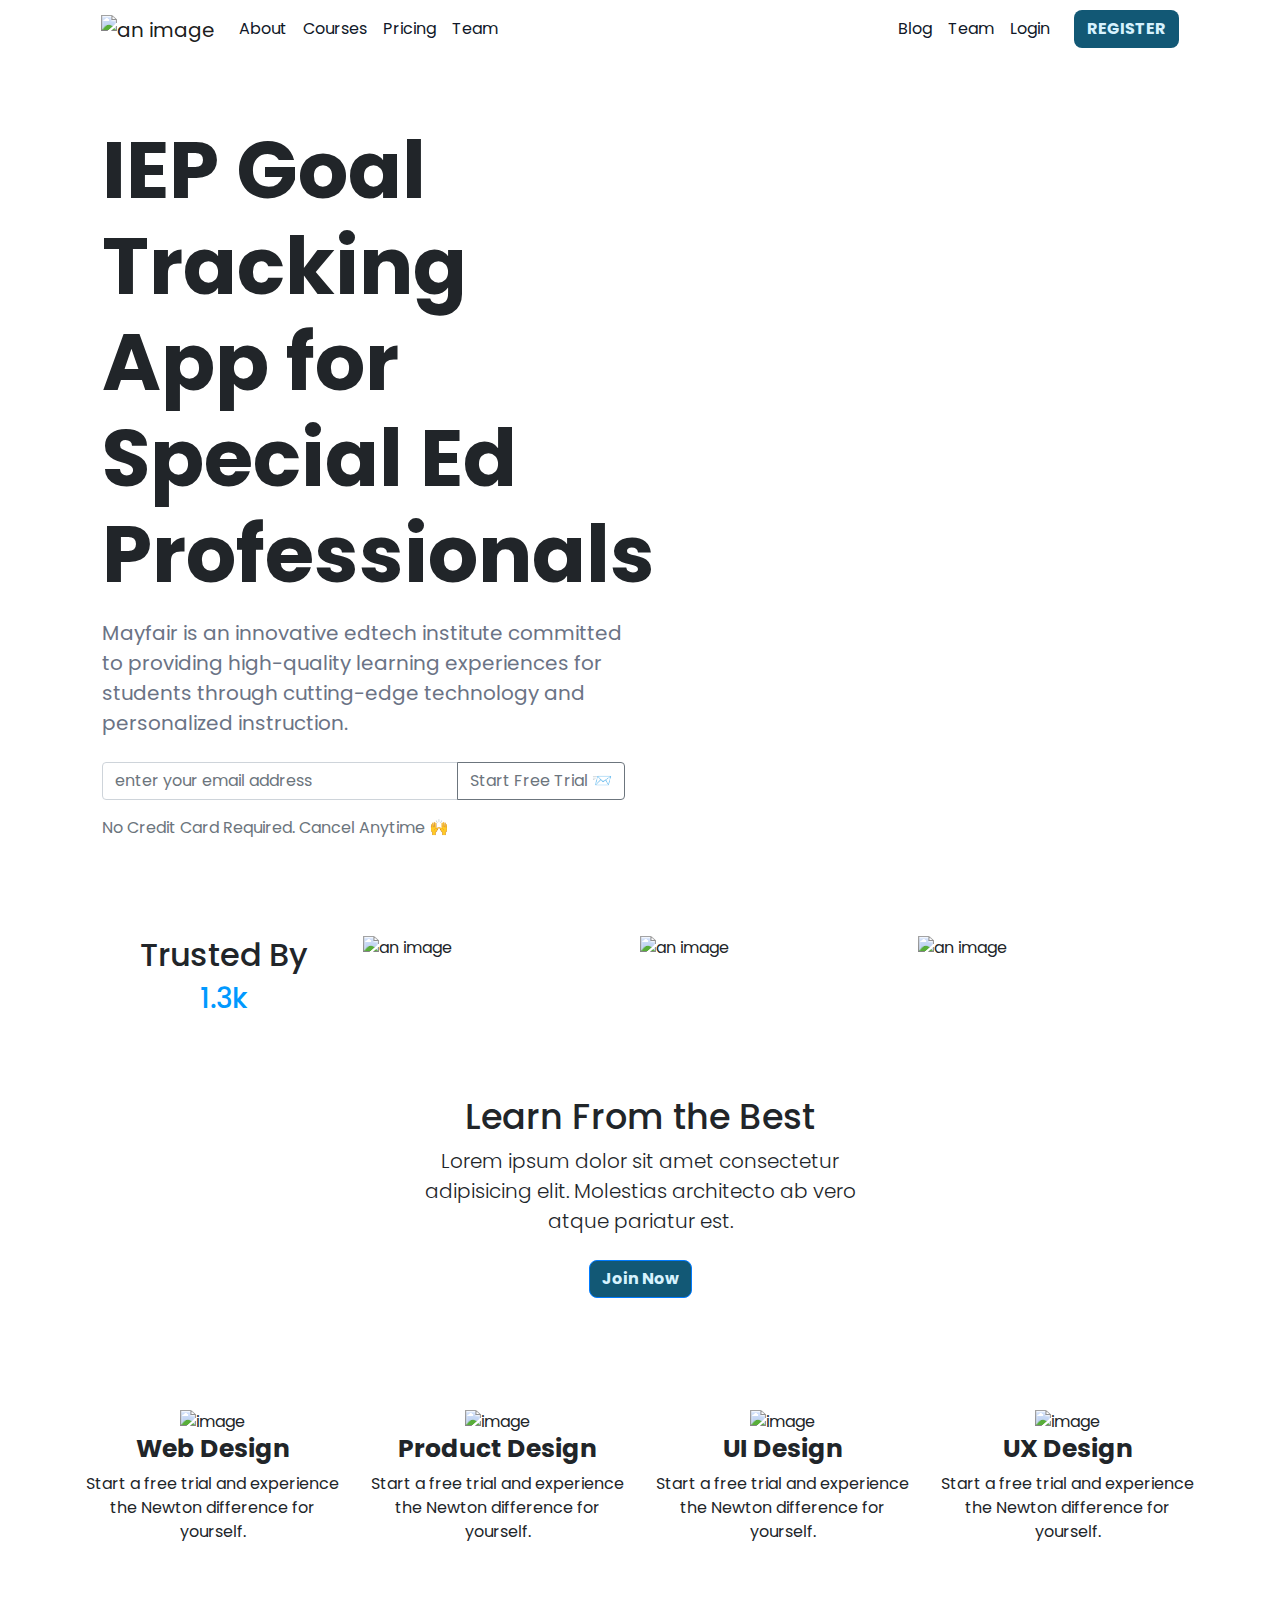
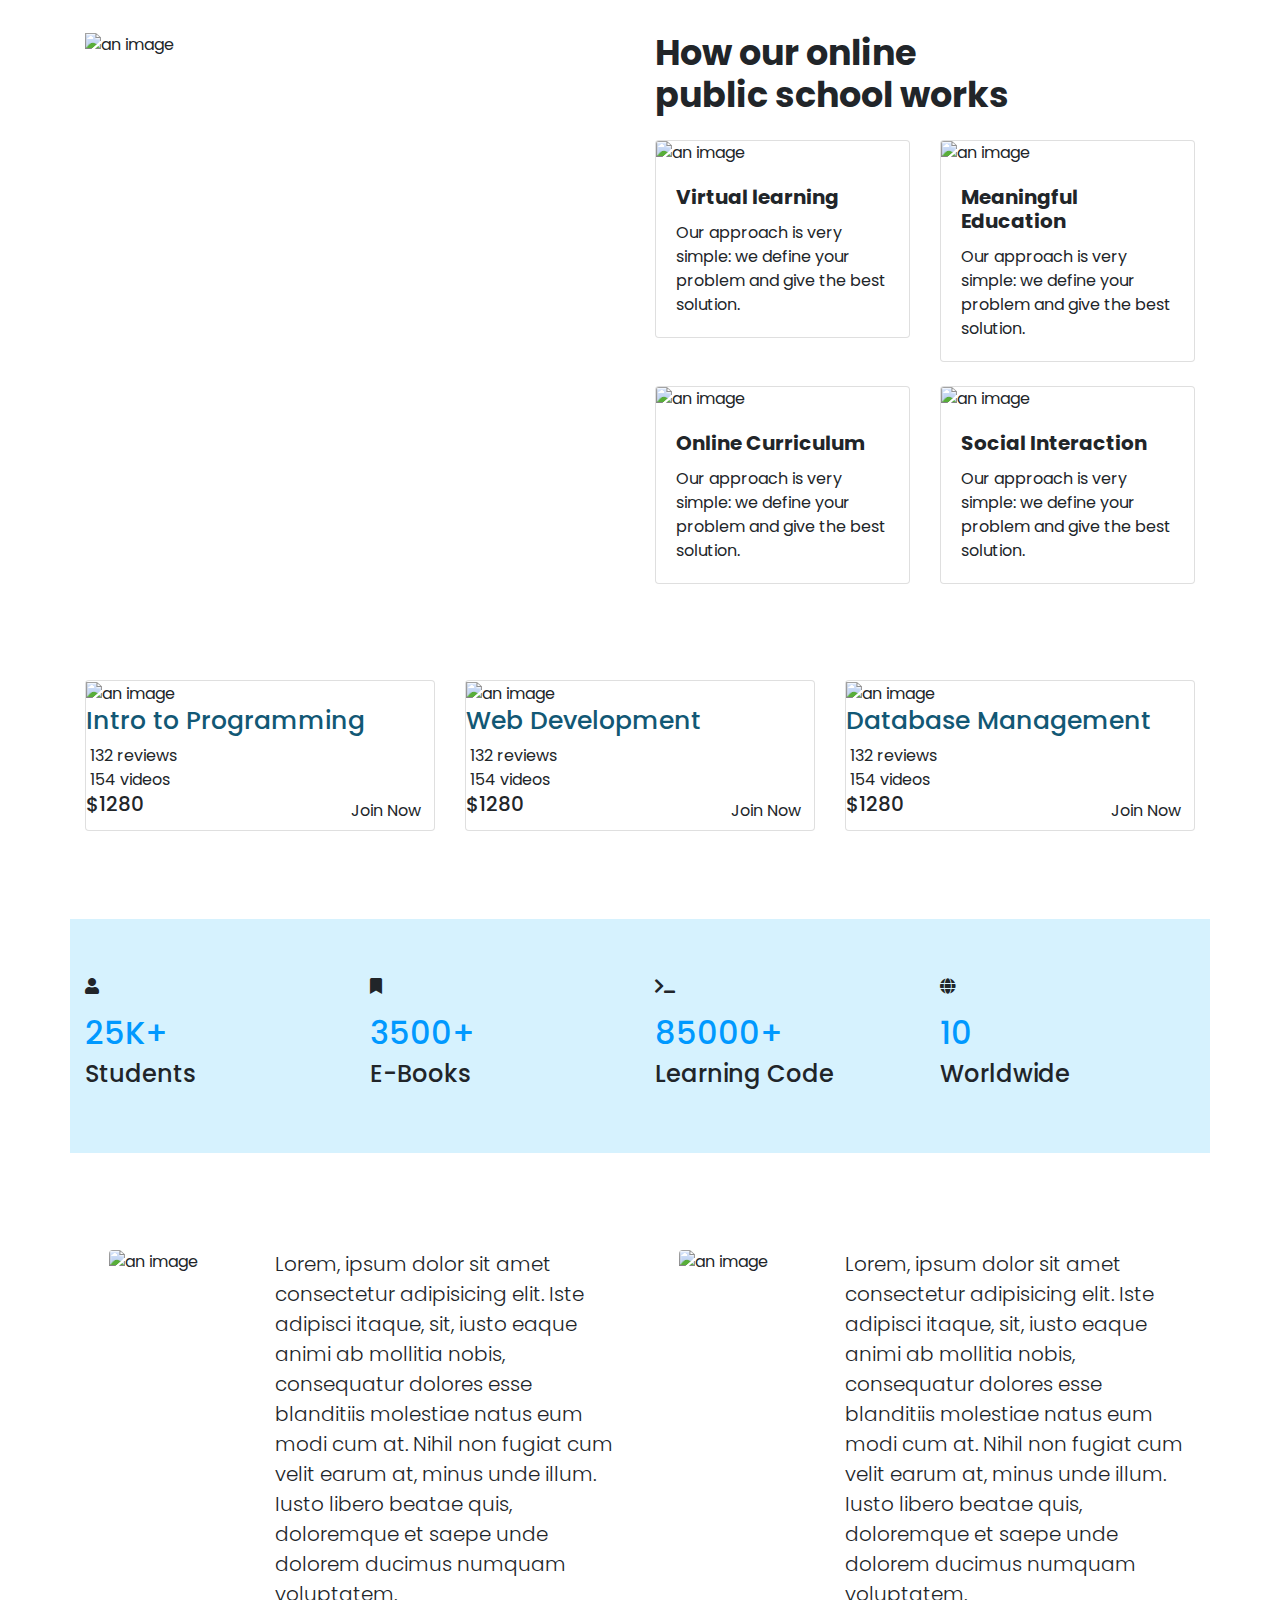
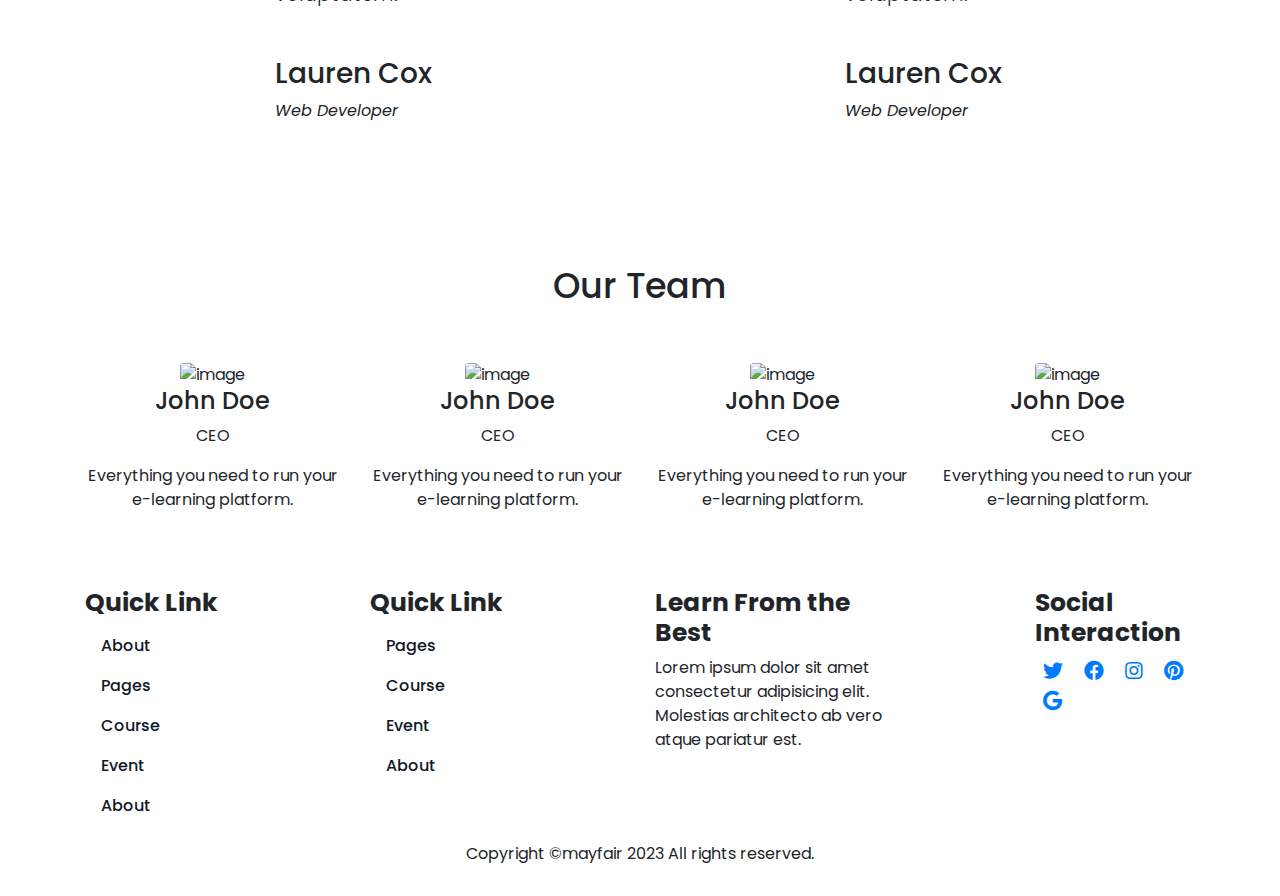
==== commit 14e61ae6: "ok" ====
--- a/index.html
+++ b/index.html
@@ -1,90 +1,75 @@
+
 <!DOCTYPE html>
 <html lang="en" itemscope itemtype="http://schema.org/WebPage">
-
-<head>
-    <!-- Meta Tags-->
-    <meta charset="utf-8" />
-    <meta http-equiv="X-UA-Compatible" content="IE=edge">
-    <meta name="viewport" content="width=device-width, initial-scale=1, shrink-to-fit=no">
-
-    <!-- Title -->
-    <title>Unveiling a Design-Centric E-Learning Template</title>
-
-    <!-- Description -->
-    <meta name="description"
-        content="Unlock your creative potential with our static, design-focused e-learning template. Master the art of visual composition, typography, and layout through immersive lessons and hands-on projects. Elevate your design skills today">
-
-    <!-- Keywords -->
-    <meta name="keywords"
-        content="ed tech, e-learning, online learning, education platform, online courses, student management, responsive design, html5, css3, bootstrap">
-
-    <!-- Base href -->
-    <base href="https://www.moksy.com/">
-    <!-- Meta tags -->
-    <meta name="robots" content="index,follow">
-    <meta name="revisit-after" content="7 days">
-    <meta name="distribution" content="web">
-    <meta name="copyright" content="Unveiling a Design-Centric E-Learning Template">
-    <meta name='language' content='English'>
-    <meta name="author" content="Adam Levine">
-
-    <!-- Canonical link -->
-    <link rel="canonical" href="https://moksy.com" />
-
-    <!-- Designer and publisher info -->
-    <meta name="designer" content="GGLink">
-    <meta name="publisher" content="Adam Levine">
-
-    <!-- Twitter Cards  -->
-    <meta name="twitter:card" content="summary" />
-    <meta property="twitter:title" content="Unveiling a Design-Centric E-Learning Template" />
-    <meta property="twitter:description"
-        content="Unlock your creative potential with our static, design-focused e-learning template. Master the art of visual composition, typography, and layout through immersive lessons and hands-on projects. Elevate your design skills today" />
-    <meta property="twitter:locale" content="English" />
-    <meta property="twitter:image" content="../assets/images/logos/Adam.png" />
-    <meta property="twitter:url" content="https://moksy.com" />
-
-    <!-- Open Graph -->
-    <meta property="og:type" content="article" />
-    <meta property="og:title" content="Unveiling a Design-Centric E-Learning Template" />
-    <meta property="og:description"
-        content="Unlock your creative potential with our static, design-focused e-learning template. Master the art of visual composition, typography, and layout through immersive lessons and hands-on projects. Elevate your design skills today" />
-    <meta property="og:locale" content="English" />
-    <meta property="og:image" content="../assets/images/logos/Adam.png" />
-    <meta property="og:image:width" content="1200" />
-    <meta property="og:image:height" content="630" />
-    <meta property="og:url" content="https://moksy.com" />
-    <meta property="og:site_name" content="adam">
-    <meta property="fb:app_id" content="" />
-
-    <!--favicons -->
-    <link rel="icon" sizes="16x16" type="image/png" href="../assets/images/logos/Adam.png" />
-
-    <!--touch-icon -->
-    <link rel="apple-touch-icon" sizes="57x57" href="../assets/images/logos/Adam.png">
-    <link rel="apple-touch-icon" sizes="60x60" href="../assets/images/logos/Adam.png">
-    <link rel="apple-touch-icon" sizes="72x72" href="../assets/images/logos/Adam.png">
-    <link rel="apple-touch-icon" sizes="76x76" href="../assets/images/logos/Adam.png">
-    <link rel="apple-touch-icon" sizes="114x114" href="../assets/images/logos/Adam.png">
-    <link rel="apple-touch-icon" sizes="120x120" href="../assets/images/logos/Adam.png">
-    <link rel="apple-touch-icon" sizes="144x144" href="../assets/images/logos/Adam.png">
-    <link rel="icon" type="image/png" sizes="144x144" href="../assets/images/logos/Adam.png">
-    <link rel="apple-touch-icon" sizes="152x152" href="../assets/images/logos/Adam.png">
-    <link rel="icon" type="image/png" sizes="152x152" href="../assets/images/logos/Adam.png">
-    <link rel="apple-touch-icon" sizes="180x180" href="../assets/images/logos/Adam.png">
-    <link rel="icon" type="image/png" sizes="180x180" href="../assets/images/logos/Adam.png">
-    <meta name="msapplication-TileColor" content="">
-    <meta name="msapplication-TileImage" content="../assets/images/logos/Adam.png">
-    <meta name="theme-color" content="">
-
-    <!--web-manifest -->
-    <link rel="manifest" href="/templates/adam/manifest.json">
-    <link href='https://cdn.jsdelivr.net/npm/bootstrap@4.6.2/dist/css/bootstrap.min.css' rel='stylesheet' media='all'>
-    <link href='https://cdn.jsdelivr.net/npm/admin-lte@3.1/dist/css/adminlte.min.css' rel='stylesheet' media='all'>
-    <link href='https://cdnjs.cloudflare.com/ajax/libs/font-awesome/5.9.0/css/all.min.css' rel='stylesheet' media='all'>
-    <link href='/templates/adam/assets/styles/styles.css' rel='stylesheet' media='all'>
-    <link href='https://moksy-lab.github.io/adam/assets/styles/adam.css' rel='stylesheet' media='all'>
-    <script type='application/ld+json'>
+<head>   
+   <!-- Meta Tags-->
+<meta charset="utf-8"/>
+<meta http-equiv="X-UA-Compatible" content="IE=edge">
+<meta name="viewport" content="width=device-width, initial-scale=1, shrink-to-fit=no">
+
+<!-- Title -->
+<title>Unveiling a Design-Centric E-Learning Template</title>
+
+<!-- Description -->
+<meta name="description" content="Unlock your creative potential with our static, design-focused e-learning template. Master the art of visual composition, typography, and layout through immersive lessons and hands-on projects. Elevate your design skills today"> 
+
+<!-- Keywords -->
+<meta name="keywords" content="ed tech, e-learning, online learning, education platform, online courses, student management, responsive design, html5, css3, bootstrap">
+
+<!-- Base href -->
+<base href="https://www.moksy.com/">
+<!-- Meta tags -->
+<meta name="robots" content="index,follow">
+<meta name="revisit-after" content="7 days">
+<meta name="distribution" content="web">
+<meta name="copyright" content="Unveiling a Design-Centric E-Learning Template">
+<meta name='language' content='English'>
+<meta name="author" content="Adam Levine"> 
+
+<!-- Canonical link -->
+<link rel="canonical" href="https://moksy.com"/>
+
+<!-- Designer and publisher info -->
+<meta name="designer" content="GGLink">
+<meta name="publisher" content="Adam Levine">
+
+<!-- Twitter Cards  -->
+<meta name="twitter:card" content="summary" />
+<meta property="twitter:title" content="Unveiling a Design-Centric E-Learning Template"/>
+<meta property="twitter:description" content="Unlock your creative potential with our static, design-focused e-learning template. Master the art of visual composition, typography, and layout through immersive lessons and hands-on projects. Elevate your design skills today"/>
+<meta property="twitter:locale" content="English"/>
+<meta property="twitter:image" content="templates/adam/assets/images/logo.png"/>
+<meta property="twitter:url" content="https://moksy.com"/>
+
+<!-- Open Graph -->
+<meta property="og:type" content="article"/>
+<meta property="og:title" content="Unveiling a Design-Centric E-Learning Template"/>
+<meta property="og:description" content="Unlock your creative potential with our static, design-focused e-learning template. Master the art of visual composition, typography, and layout through immersive lessons and hands-on projects. Elevate your design skills today"/>
+<meta property="og:locale" content="English"/>   
+<meta property="og:image" content="templates/adam/assets/images/logo.png"/>
+<meta property="og:image:width" content="1200"/>
+<meta property="og:image:height" content="630"/>
+<meta property="og:url" content="https://moksy.com"/>
+<meta property="og:site_name" content="adam">
+<meta property="fb:app_id" content=""/>
+
+<!--favicons -->
+<link rel="icon" sizes="16x16" type="image/png" href="templates/adam/assets/images/favicon.ico"/>
+
+<!--touch-icon -->
+<link rel="apple-touch-icon" sizes="57x57" href="../assets/images/logos/Adam.png"><link rel="apple-touch-icon" sizes="60x60" href="../assets/images/logos/Adam.png"><link rel="apple-touch-icon" sizes="72x72" href="../assets/images/logos/Adam.png"><link rel="apple-touch-icon" sizes="76x76" href="../assets/images/logos/Adam.png"><link rel="apple-touch-icon" sizes="114x114" href="../assets/images/logos/Adam.png"><link rel="apple-touch-icon" sizes="120x120" href="../assets/images/logos/Adam.png"><link rel="apple-touch-icon" sizes="144x144" href="../assets/images/logos/Adam.png"><link rel="icon" type="image/png" sizes="144x144" href="../assets/images/logos/Adam.png"><link rel="apple-touch-icon" sizes="152x152" href="../assets/images/logos/Adam.png"><link rel="icon" type="image/png" sizes="152x152" href="../assets/images/logos/Adam.png"><link rel="apple-touch-icon" sizes="180x180" href="../assets/images/logos/Adam.png"><link rel="icon" type="image/png" sizes="180x180" href="../assets/images/logos/Adam.png">
+<meta name="msapplication-TileColor" content="">
+<meta name="msapplication-TileImage" content="../assets/images/logos/Adam.png">
+<meta name="theme-color" content="">
+
+<!--web-manifest -->
+<link rel="manifest" href="/templates/adam/manifest.json">
+   <link href='https://cdn.jsdelivr.net/npm/bootstrap@4.6.2/dist/css/bootstrap.min.css' rel='stylesheet' media='all'>
+<link href='https://cdn.jsdelivr.net/npm/admin-lte@3.1/dist/css/adminlte.min.css' rel='stylesheet' media='all'>
+<link href='https://cdnjs.cloudflare.com/ajax/libs/font-awesome/5.9.0/css/all.min.css' rel='stylesheet' media='all'>
+<link href='/templates/adam/assets/styles/styles.css' rel='stylesheet' media='all'>
+<link href='https://moksy-lab.github.io/adam/assets/styles/adam.css' rel='stylesheet' media='all'>
+         <script type='application/ld+json'>
          {
            "@context": "http://www.schema.org",
            "@type": "ProfessionalService",
@@ -94,9 +79,9 @@
            "sameAs": [
               ""
            ],
-           "logo": "../assets/images/logos/Adam.png",
+           "logo": "templates/adam/assets/images/logo.png",
            "priceRange": "$$$",
-           "image": "../assets/images/logos/Adam.png",
+           "image": "templates/adam/assets/images/logo.png",
            "description": "Unlock your creative potential with our static, design-focused e-learning template. Master the art of visual composition, typography, and layout through immersive lessons and hands-on projects. Elevate your design skills today",
            "address": {
               "@type": "PostalAddress",
@@ -125,1689 +110,708 @@
          </script>
 
 </head>
-
-<body>
-    <div itemprop="isPartOf" itemscope itemtype="http://schema.org/WebSite"></div>
-    <!--  harvey header section main wrapper start from here -->
-    <section id="headerco89zzc25hp" class="harvey header headerco89zzc25hp" itemscope
-        itemtype="http://schema.org/Organization" itemprop="text">
-
-        <!-- header main wrapper starts here -->
-        <header>
-            <div class="container">
-                <!-- navbar starts here -->
-                <nav class="navbar navbar-light bg-white navbar-expand-md text-bold">
-                    <a class="navbar-brand" href="/templates/adam/?page=#" itemprop="url">
-                        <img src="../assets/images/logos/Adam.png" class="logo" alt="an image" itemprop="image">
-                    </a>
-
-                    <button class="navbar-toggler" type="button" data-toggle="collapse" data-target="#navbarNav5"
-                        aria-controls="navbarNav5" aria-expanded="false" aria-label="Toggle navigation"
-                        itemprop="action">
-                        <span class="navbar-open-icon">&#9776;</span> <!-- Hamburger Icon -->
-                        <span class="navbar-close-icon">&times;</span> <!-- Close Icon -->
-                    </button>
-
-                    <div id="navbarNav5" class="collapse navbar-collapse">
-                        <ul class="navbar-nav mr-auto">
-                            <li class="nav-item">
-                                <a class="nav-link" href="/templates/adam/?page=#" itemprop="url">
-                                    About</a>
-                            </li>
-                            <li class="nav-item">
-                                <a class="nav-link" href="/templates/adam/?page=#" itemprop="url">
-                                    Courses</a>
-                            </li>
-                            <li class="nav-item">
-                                <a class="nav-link" href="/templates/adam/?page=#" itemprop="url">
-                                    Pricing</a>
-                            </li>
-                            <li class="nav-item">
-                                <a class="nav-link" href="/templates/adam/?page=#" itemprop="url">
-                                    Team</a>
-                            </li>
-                        </ul>
-
-                        <ul class="navbar-nav justify-content-end ml-auto">
-                            <li class="nav-item">
-                                <a class="nav-link" href="/templates/adam/?page=#" itemprop="url">
-                                    Blog</a>
-                            </li>
-                            <li class="nav-item">
-                                <a class="nav-link" href="/templates/adam/?page=#" itemprop="url">
-                                    Team</a>
-                            </li>
-                            <li class="nav-item">
-                                <a class="nav-link" href="/templates/adam/?page=#" itemprop="url">
-                                    Login</a>
-                            </li>
-                        </ul>
-
-                        <a class="btn ml-md-3 RegBtn" href="/templates/adam/?page=#" itemprop="action">
-                            REGISTER </a>
-                    </div>
-                </nav>
-                <!-- / navbar ends here -->
-            </div>
-        </header>
-        <!-- /header main wrapper ends here -->
+<body> 
+<div itemprop="isPartOf" itemscope itemtype="http://schema.org/WebSite"></div>
+<!--  harvey header section main wrapper start from here -->
+<section id="headerco89zzc25hp" class="harvey header headerco89zzc25hp" itemscope itemtype="http://schema.org/Organization" itemprop="text">
+    
+<!-- header main wrapper starts here -->
+    <header>
+        <div class="container">
+          <!-- navbar starts here -->  
+          <nav class="navbar navbar-light bg-white navbar-expand-md text-bold">
+            <a class="navbar-brand" href="/templates/adam/?page=#" itemprop="url">
+              <img src="../assets/images/logos/Adam.png" class="logo" alt="an image" itemprop="image">
+            </a>
+      
+            <button class="navbar-toggler" type="button" data-toggle="collapse" data-target="#navbarNav5" aria-controls="navbarNav5" aria-expanded="false" aria-label="Toggle navigation" itemprop="action">
+    <span class="navbar-open-icon">&#9776;</span> <!-- Hamburger Icon -->
+   <span class="navbar-close-icon">&times;</span> <!-- Close Icon -->
+            </button>
+      
+            <div id="navbarNav5" class="collapse navbar-collapse">
+              <ul class="navbar-nav mr-auto">
+                <li class="nav-item">
+                  <a class="nav-link" href="/templates/adam/?page=#" itemprop="url">
+                  About</a>
+                </li>
+                <li class="nav-item">
+                  <a class="nav-link" href="/templates/adam/?page=#" itemprop="url">
+                  Courses</a>
+                </li>
+                <li class="nav-item">
+                  <a class="nav-link" href="/templates/adam/?page=#" itemprop="url">
+                  Pricing</a>
+                </li>
+                <li class="nav-item">
+                  <a class="nav-link" href="/templates/adam/?page=#" itemprop="url">
+                  Team</a>
+                </li>
+              </ul>
+      
+              <ul class="navbar-nav justify-content-end ml-auto">
+                <li class="nav-item">
+                  <a class="nav-link" href="/templates/adam/?page=#" itemprop="url">
+                  Blog</a>
+                </li>
+                <li class="nav-item">
+                  <a class="nav-link" href="/templates/adam/?page=#" itemprop="url">
+                  Team</a>
+                </li>
+                <li class="nav-item">
+                  <a class="nav-link" href="/templates/adam/?page=#" itemprop="url">
+                  Login</a>
+                </li>
+              </ul>
+      
+              <a class="btn ml-md-3 RegBtn" href="/templates/adam/?page=#" itemprop="action">
+              REGISTER            </a>
+            </div>
+          </nav>
+          <!-- / navbar ends here -->
+        </div>
+      </header>
+    <!-- /header main wrapper ends here -->
+</section> 
+<!-- / harvey header section main wrapper start from here --> <!-- agent about section main wrapper start from here -->
+<section id="aboutd1e3f52aae36e7047" class="agent about aboutd1e3f52aae36e7047" itemscope itemtype="http://schema.org/Organization" itemprop="text">
+<!-- main content starts here -->
+    <div class="jumbotron bg-white container">
+
+        <div class="row justify-content-between">
+            <!-- left side content starts here -->
+            <div class="col-lg-6">
+                <h2 class="mb-3 font-weight-bold DescriptionHeading" itemprop="headline">
+                IEP Goal Tracking App for Special Ed Professionals                </h2>
+                <p class="mb-4 DescriptionPara" itemprop="text">
+                Mayfair is an innovative edtech institute committed to providing high-quality learning experiences for students through cutting-edge technology and personalized instruction.                </p>
+                <div class="startFreeTrail">
+
+                    <div class="input-group mb-3">
+                        <input type="text" class="form-control" placeholder="enter your email address" aria-label="Recipient's username" aria-describedby="basic-addon2" itemprop="input">
+
+                        <div class="input-group-append">
+                          <button class="btn btn-outline-secondary" type="button">
+                            Start Free Trial 📨                        </button>
+                        </div>
+
+                      </div>
+
+                </div>
+
+                <span class="text-secondary" itemprop="text">
+                No Credit Card Required. Cancel Anytime 🙌                </span>
+
+            </div>
+            <!-- /left side content ends here -->
+            <!-- right side content starts here -->
+            <div class="col-lg-6 descriptionImage">
+                <img src="https://builder.moksy.com/wp-content/uploads/2022/08/hero-2x-2.png" alt="" class="img-fluid" itemprop="image"/>
+            </div>
+            <!-- /right side content ends here -->
+        </div>
+
+    </div>
+<!-- /main content ends here -->
+</section>
+<!-- /agent about section main wrapper ends here -->
+<!-- casun section main wrapper start from here -->
+
+<section id="clientsc424c807ccsdfsd8e9ab" class="cason clients clientsc424c807ccsdfsd8e9ab" itemscope
+    itemtype="http://schema.org/Organization" itemprop="text">
+    <!-- client content starts here -->
+    <div id="clients" class="section-bg">
+
+        <div class="container">
+
+            <!-- client image starts here -->
+            <div class="row no-gutters clients-wrap clearfix wow fadeInUp">
+
+                <div class="col-lg-3 col-md-4 col-xs-6">
+                    <div class="text-center">
+                        <h2 class="">Trusted By</h2>  
+                        <h3 class="figure">1.3k</h3>
+                    </div>
+                </div>
+
+                <div class="col-lg-3 col-md-4 col-xs-6">
+                    <div class="client-logo">
+                        <img src="https://builder.moksy.com/wp-content/uploads/2022/08/104840a62d46c05d285762857fecb61a.png"
+                            class="img-fluid" alt="an image" itemprop="image">
+                    </div>
+                </div>
+
+                <div class="col-lg-3 col-md-4 col-xs-6">
+                    <div class="client-logo">
+                        <img src="https://builder.moksy.com/wp-content/uploads/2022/08/abof-1.png"
+                            class="img-fluid" alt="an image" itemprop="image">
+                    </div>
+                </div>
+
+                <div class="col-lg-3 col-md-4 col-xs-6">
+                    <div class="client-logo">
+                        <img src="https://builder.moksy.com/wp-content/uploads/2022/08/client-4-1.png"
+                            class="img-fluid" alt="an image" itemprop="image">
+                    </div>
+                </div>
+
+            </div>
+            <!-- /client image starts here -->
+        </div>
+
+    </div>
+    <!-- /client content ends here -->
+</section>
+<!-- /casun section main wrapper ends here --><!-- fernando section main wrapper start from here -->
+<section id="fernandof38911b935c3ef6d9" class="fernando feature fernandof38911b935c3ef6d9" itemscope itemtype="http://schema.org/Organization" itemprop="text">
+
+    <!-- feature starts here -->
+        
+    <div class="fdb-block">
+        <div class="container">
+          <div class="row justify-content-center">
+            <div class="col-12 col-md-8 col-lg-5 text-center pb-md-5">
+              <h1 itemprop="headline">
+                Learn From the Best              </h1>
+              <p class="lead" itemprop="text">
+              Lorem ipsum dolor sit amet consectetur adipisicing elit. Molestias architecto ab vero atque pariatur est.              </p>
+              <p class="mt-4" itemprop="text"><a href="#" class="btn btn-primary">
+              Join Now              </a></p>
+            </div>
+          </div>
+      
+          <div class="row text-center justify-content-center pt-5">
+            <div class="col-12 col-sm-6 col-lg-3">
+              <img alt="image" class="fdb-icon" src="https://builder.moksy.com/wp-content/uploads/2022/08/layers.svg" itemprop="image">
+      
+              <h3 itemprop="headline"><strong>
+              Web Design              </strong></h3>
+      
+              <p itemprop="text">
+              Start a free trial and experience the Newton difference for yourself.              </p>
+            </div>
+            <div class="col-12 col-sm-6 col-lg-3 pt-4 pt-sm-0">
+              <img alt="image" class="fdb-icon" src="https://builder.moksy.com/wp-content/uploads/2022/08/monitor.svg" itemprop="image">
+      
+              <h3 itemprop="headline"><strong>
+              Product Design              </strong></h3>
+      
+              <p itemprop="text">
+              Start a free trial and experience the Newton difference for yourself.              </p>
+            </div>
+      
+            <div class="col-12 col-sm-6 col-lg-3 pt-4 pt-lg-0">
+              <img alt="image" class="fdb-icon" src="https://builder.moksy.com/wp-content/uploads/2022/08/package.svg" itemprop="image">
+      
+              <h3 itemprop="headline"><strong>
+              UI Design              </strong></h3>
+      
+              <p itemprop="text">
+              Start a free trial and experience the Newton difference for yourself.              </p>
+            </div>
+      
+            <div class="col-12 col-sm-6 col-lg-3 pt-4 pt-lg-0">
+              <img alt="image" class="fdb-icon" src="https://builder.moksy.com/wp-content/uploads/2022/08/gift.svg" itemprop="image">
+      
+              <h3 itemprop="headline"><strong>
+              UX Design              </strong></h3>
+      
+              <p itemprop="text">
+              Start a free trial and experience the Newton difference for yourself.              </p>
+            </div>
+          </div>
+        </div>
+      </div>
+    
+    
+    <!-- /feature ends here -->
+        
     </section>
-    <!-- / harvey header section main wrapper start from here -->
-    <!-- agent about section main wrapper start from here -->
-    <section id="aboutd1e3f52aae36e7047" class="agent about aboutd1e3f52aae36e7047" itemscope
-        itemtype="http://schema.org/Organization" itemprop="text">
-        <!-- main content starts here -->
-        <div class="jumbotron bg-white container">
-
-            <div class="row justify-content-between">
-                <!-- left side content starts here -->
-                <div class="col-lg-6">
-                    <h2 class="mb-3 font-weight-bold DescriptionHeading" itemprop="headline">
-                        IEP Goal Tracking App for Special Ed Professionals </h2>
-                    <p class="mb-4 DescriptionPara" itemprop="text">
-                        Mayfair is an innovative edtech institute committed to providing high-quality learning
-                        experiences for students through cutting-edge technology and personalized instruction. </p>
-                    <div class="startFreeTrail">
-
-                        <div class="input-group mb-3">
-                            <input type="text" class="form-control" placeholder="enter your email address"
-                                aria-label="Recipient's username" aria-describedby="basic-addon2" itemprop="input">
-
-                            <div class="input-group-append">
-                                <button class="btn btn-outline-secondary" type="button">
-                                    Start Free Trial 📨 </button>
+    
+    <!-- /fernando section main wrapper ends here --><!-- sammy service section main wrapper start from here -->
+<section id="serviceebfcf165e4ae5852" class="sammy serviceebfcf165e4ae5852 service" itemscope itemtype="http://schema.org/Organization" itemprop="text">
+
+    <div class="container">
+        <div class="row">
+            <!-- left side starts here --> 
+            <div class="col-md-6">
+                <div class="image">
+                    <img src="https://builder.moksy.com/wp-content/uploads/2022/08/1-7.png" class="img-fluid" alt="an image" itemprop="image">
+                 </div>
+            </div>
+             <!-- /left side ends here --> 
+
+            <!-- right side starts here --> 
+            <div class="col-md-6">
+                <h2 class="font-weight-bold">
+                 How our online <br>
+                public school works                                      
+                </h2>
+                <div class="row mt-4">
+                    <!-- col 1 -->
+                    <div class="col-md-6">
+        
+                        <div class="card">
+        
+                            <img src="https://builder.moksy.com/wp-content/uploads/2022/08/idea.png" class="card-img-top" alt="an image"
+                                itemprop="image">
+        
+                            <div class="card-body">
+                                <h5 class="card-title font-weight-bold" itemprop="headline">
+                                Virtual learning                                </h5>
+                                <p class="card-text" itemprop="text">
+                                Our approach is very simple: we define your problem and give the best solution.                                </p>
                             </div>
-
+        
                         </div>
-
-                    </div>
-
-                    <span class="text-secondary" itemprop="text">
-                        No Credit Card Required. Cancel Anytime 🙌 </span>
-
+        
+                    </div>
+                    <!-- col 2 -->
+                    <div class="col-md-6">
+        
+                        <div class="card">
+        
+                            <img src="https://builder.moksy.com/wp-content/uploads/2022/08/learning.png" class="card-img-top" alt="an image" itemprop="image">
+        
+                            <div class="card-body">
+                                <h5 class="card-title font-weight-bold" itemprop="headline">
+                                Meaningful Education                                </h5>
+                                <p class="card-text" itemprop="text">
+                                    Our approach is very simple: we define your problem and give the best solution.                                </p>
+                            </div>
+        
+                        </div>
+        
+                    </div>
+                         
                 </div>
-                <!-- /left side content ends here -->
-                <!-- right side content starts here -->
-                <div class="col-lg-6 descriptionImage">
-                    <img src="https://builder.moksy.com/wp-content/uploads/2022/08/hero-2x-2.png" alt=""
-                        class="img-fluid" itemprop="image" />
+                <div class="row mt-4">
+                    <!-- col 1 -->
+                    <div class="col-md-6">
+        
+                        <div class="card">
+        
+                            <img src="https://builder.moksy.com/wp-content/uploads/2022/08/brain.png" class="card-img-top" alt="an image"
+                                itemprop="image">
+        
+                            <div class="card-body">
+                                <h5 class="card-title font-weight-bold" itemprop="headline">
+                                Online Curriculum                                </h5>
+                                <p class="card-text" itemprop="text">
+                                    Our approach is very simple: we define your problem and give the best solution.                                </p>
+                            </div>
+        
+                        </div>
+        
+                    </div>
+                    <!-- col 2 -->
+                    <div class="col-md-6">
+        
+                        <div class="card">
+        
+                            <img src="https://builder.moksy.com/wp-content/uploads/2022/08/decision-making.png" class="card-img-top" alt="an image" itemprop="image">
+        
+                            <div class="card-body">
+                                <h5 class="card-title font-weight-bold" itemprop="headline">
+                                Social Interaction                                </h5>
+                                <p class="card-text" itemprop="text">
+                                    Our approach is very simple: we define your problem and give the best solution.                                </p>
+                            </div>
+        
+                        </div>
+        
+                    </div>
+                         
                 </div>
-                <!-- /right side content ends here -->
-            </div>
-
-        </div>
-        <!-- /main content ends here -->
+            </div>
+     
+            <!-- /right side ends here --> 
+        </div>
+     </div>
+
+</section>
+<!-- /sammy service section main wrapper ends here --><!-- pen products section main wrapper start from here -->
+
+<section id="productscb870d00581aabe8" class="pen products productscb870d00581aabe8" itemscope itemtype="http://schema.org/Organization"
+    itemprop="text">
+    <!-- course content starts here -->
+    <div class="container">
+
+        <br>
+
+        <div class="row">
+            <!-- card one -->
+            <div class="col-md-4">
+
+                <figure class="card card-product">
+
+                    <div class="img-wrap">
+                        <img src="https://builder.moksy.com/wp-content/uploads/2022/08/simulation-3.png" alt="an image" class="image-custom-class"
+                            itemprop="image">
+                    </div>
+
+                    <figcaption class="info-wrap">
+                        <h4 class="title" itemprop="headline">  
+                        Intro to Programming 
+                        </h4>
+
+                        <div class="rating-wrap">
+
+                            <div class="label-rating" itemprop="text">
+                                <span class="span-custom-class" itemprop="text"> <i class="fa fa-diamond" itemprop="icon"> </i> </span>
+                                132 reviews     
+                            </div>
+
+                            <div class="label-rating" itemprop="text">
+                                <span class="span-custom-class" itemprop="text"> <i class="fa fa-video-camera" itemprop="icon"> </i> </span>
+                                154 videos    
+                            </div>
+
+                        </div> <!-- rating-wrap.// -->
+
+                    </figcaption>
+
+                    <div class="bottom-wrap">
+                        <a href="/templates/adam/?page=#" class="btn btn-md  float-right" itemprop="url">
+                        Join Now    
+                        </a>
+
+                        <div class="price-wrap h5">
+                            <span class="price-new" itemprop="price">
+                            $1280    
+                            </span>
+                        </div>
+
+                    </div>
+
+                </figure>
+
+            </div>
+
+            <!-- card two -->
+            <div class="col-md-4">
+
+                <figure class="card card-product">
+
+                    <div class="img-wrap">
+                        <img src="https://builder.moksy.com/wp-content/uploads/2022/08/high-tech-3.png" alt="an image" class="image-custom-class"
+                            itemprop="image">
+                    </div>
+
+                    <figcaption class="info-wrap">
+                        <h4 class="title" itemprop="headline">
+                        Web Development 
+                        </h4>
+
+                        <div class="rating-wrap">
+
+                            <div class="label-rating" itemprop="text">
+                                <span class="span-custom-class" itemprop="text"> <i class="fa fa-diamond" itemprop="icon"> </i> </span>
+                                132 reviews   
+                            </div>
+
+                            <div class="label-rating" itemprop="text">
+                                <span class="span-custom-class" itemprop="text"> <i class="fa fa-video-camera" itemprop="icon"> </i> </span>
+                                154 videos 
+                            </div>
+                        </div> <!-- rating-wrap.// -->
+
+                    </figcaption>
+
+                    <div class="bottom-wrap">
+                        <a href="/templates/adam/?page=#" class="btn btn-md  float-right" itemprop="url">
+                        Join Now                        </a>
+
+                        <div class="price-wrap h5">
+                            <span class="price-new" itemprop="price">
+                            $1280  
+                            </span>
+                        </div>
+
+                    </div>
+                </figure>
+
+            </div>
+
+
+            <!-- card three -->
+            <div class="col-md-4">
+
+
+                <figure class="card card-product">
+
+                    <div class="img-wrap">
+                        <img src="https://builder.moksy.com/wp-content/uploads/2022/08/data-storage-3.png" alt="an image" class="image-custom-class"
+                            itemprop="image">
+                    </div>
+
+                    <figcaption class="info-wrap">
+                        <h4 class="title" itemprop="headline">
+                        Database Management  
+                        </h4>
+
+                        <div class="rating-wrap">
+
+                            <div class="label-rating" itemprop="text">
+                                <span class="span-custom-class" itemprop="text"> <i class="fa fa-diamond" itemprop="icon"> </i> </span>
+                                132 reviews                              </div>
+
+                            <div class="label-rating" itemprop="text">
+                                <span class="span-custom-class" itemprop="text"> <i class="fa fa-video-camera" itemprop="icon"> </i> </span>
+                                154 videos 
+                            </div>
+                        </div> <!-- rating-wrap.// -->
+
+                    </figcaption>
+
+                    <div class="bottom-wrap">
+                        <a href="/templates/adam/?page=#" class="btn btn-md  float-right" itemprop="url">
+                        Join Now                        </a>
+                        
+                        <div class="price-wrap h5">
+                            <span class="price-new" itemprop="price">
+                            $1280  
+                            </span>
+                        </div>
+                    </div>
+
+                </figure>
+
+            </div>
+
+        </div>
+
+    </div>
+    <!-- /course content ends here -->
+</section>
+<!-- /pen products section main wrapper ends here --><!-- cash section start from here -->
+
+<section id="counterc1486b52e923e265f" class="cash counter counterc1486b52e923e265f" itemscope itemtype="http://schema.org/Organization" itemprop="text">
+    <!-- counter section starts here -->
+    <div class="container">
+        <div class="row BG">
+            <!-- 1 -->
+          <div class="col-md-3">
+            <span>
+                <i class="fa fa-user" itemprop="icon"></i>
+            </span>
+           <h2 class="heading-custom-class" itemprop="headline">
+           25K+   
+            </h2>
+           <h4 class="heading-custom-class" itemprop="headline">
+           Students 
+            </h4>
+          </div>
+          <!-- 2 -->
+          <div class="col-md-3">
+            <span>
+                <i class="fa fa-bookmark" itemprop="icon"></i>
+            </span>
+            <h2 class="heading-custom-class" itemprop="headline">
+            3500+             </h2>
+            <h4 class="heading-custom-class" itemprop="headline">
+            E-Books            </h4>
+           </div>
+           <!-- 3 -->
+           <div class="col-md-3">
+            <span>
+                <i class="fa fa-terminal" itemprop="icon"></i>
+            </span>
+            <h2 class="heading-custom-class" itemprop="headline">
+            85000+             </h2>
+            <h4 class="heading-custom-class" itemprop="headline">
+            Learning Code            </h4>
+           </div>
+           <!-- 4 -->
+           <div class="col-md-3">
+            <span>
+                <i class="fa fa-globe" itemprop="icon"></i>
+            </span>
+            <h2 class="heading-custom-class" itemprop="headline">
+            10             </h2>
+            <h4 class="heading-custom-class" itemprop="headline">
+            Worldwide            </h4>
+           </div>
+
+        </div>
+      </div>
+      <!-- /counter section ends here -->
+</section> 
+
+<!-- /cash section ends here --><!-- taylor testimonial section main wrapper start from here -->
+<section id="testimonialcohi0ajeo7e" class="taylor testimonial testimonialcohi0ajeo7e" itemscope
+    itemtype="http://schema.org/Organization" itemprop="text"> 
+    <!-- testimonial starts here -->
+    <div class="fdb-block py-5">
+        <div class="container py-5 BGContainer">
+            <div class="row align-items-center justify-content-center">
+              <div class="col-lg-9 col-xl-6">
+                <div class="fdb-box">
+                  <div class="row">
+                    <div class="col-8 col-sm-6 col-md-4 col-xl-3 ml-auto mr-auto">
+                      <img alt="an image" class="img-fluid rounded" src="https://builder.moksy.com/wp-content/uploads/2022/08/1-4.jpg" itemprop="image">
+                    </div>
+        
+                    <div class="col-md-8 mt-4 mt-md-0">
+                      <p class="lead" itemprop="text">
+                      Lorem, ipsum dolor sit amet consectetur adipisicing elit. Iste adipisci itaque, sit, iusto eaque animi ab mollitia nobis, consequatur dolores esse blanditiis molestiae natus eum modi cum at. Nihil non fugiat cum velit earum at, minus unde illum. Iusto libero beatae quis, doloremque et saepe unde dolorem ducimus numquam voluptatem.                      </p>
+        
+                      <p class="h3 mt-4 mt-xl-5" itemprop="text"><strong>Lauren Cox</strong></p>
+                      <p itemprop="text"><em>Web Developer</em></p>
+                    </div>
+                  </div>
+                </div>
+              </div>
+        
+              <div class="col-lg-9 col-xl-6 mt-4 mt-xl-0">
+                <div class="fdb-box">
+                  <div class="row">
+                    <div class="col-8 col-sm-6 col-md-4 col-xl-3 ml-auto mr-auto">
+                      <img alt="an image" class="img-fluid rounded" src="https://builder.moksy.com/wp-content/uploads/2022/08/1-4.jpg" itemprop="image">
+                    </div>
+        
+                    <div class="col-md-8 mt-4 mt-md-0">
+                      <p class="lead" itemprop="text">
+                      Lorem, ipsum dolor sit amet consectetur adipisicing elit. Iste adipisci itaque, sit, iusto eaque animi ab mollitia nobis, consequatur dolores esse blanditiis molestiae natus eum modi cum at. Nihil non fugiat cum velit earum at, minus unde illum. Iusto libero beatae quis, doloremque et saepe unde dolorem ducimus numquam voluptatem.                      </p>
+        
+                      <p class="h3 mt-4 mt-xl-5" itemprop="text"><strong>Lauren Cox</strong></p>
+                      <p itemprop="text"><em>Web Developer</em></p>
+                    </div>
+                  </div>
+                </div>
+              </div>
+            </div>
+        </div>
+    </div>
+
+
+    <!-- testimonial ends here -->
+</section>
+<!-- /taylor testimonial section main wrapper ends here --><!-- tammy  section main wrapper start from here -->
+
+<section id="teamtmi4xt29bn1" class="tammy team teamtmi4xt29bn1" itemscope itemtype="http://schema.org/Organization" itemprop="text">
+    <!-- main content starts from here -->
+
+    <div class="fdb-block team-4">
+        <div class="container">
+          <div class="row text-center justify-content-center">
+            <div class="col-8">
+              <h1 itemprop="headline">Our Team</h1>
+            </div>
+          </div>
+      
+          <div class="row text-center mt-5">
+            <div class="col-3">
+              <img alt="image" class="img-fluid rounded" src="https://builder.moksy.com/wp-content/uploads/2022/08/1-4.jpg">
+              <h4 itemprop="headline"><strong>John Doe</strong></h4>
+              <p itemprop="text">CEO</p>
+              <p itemprop="text">Everything you need to run your e-learning platform.</p>
+            </div>
+      
+            <div class="col-3">
+              <img alt="image" class="img-fluid rounded" src="https://builder.moksy.com/wp-content/uploads/2022/08/1-4.jpg">
+              <h4 itemprop="headline"><strong>John Doe</strong></h4>
+              <p itemprop="text">CEO</p>
+              <p itemprop="text">Everything you need to run your e-learning platform.</p>
+            </div>
+      
+            <div class="col-3">
+              <img alt="image" class="img-fluid rounded" src="https://builder.moksy.com/wp-content/uploads/2022/08/1-4.jpg">
+              <h4 itemprop="headline"><strong>John Doe</strong></h4>
+              <p itemprop="text">CEO</p>
+              <p itemprop="text">Everything you need to run your e-learning platform.</p>
+            </div>
+      
+            <div class="col-3">
+              <img alt="image" class="img-fluid rounded" src="https://builder.moksy.com/wp-content/uploads/2022/08/1-4.jpg">
+              <h4 itemprop="headline"><strong>John Doe</strong></h4>
+              <p itemprop="text">CEO</p>
+              <p itemprop="text">Everything you need to run your e-learning platform.</p>
+            </div>
+          </div>
+        </div>
+      </div>
+
+    <!-- main content ends here -->
+</section> 
+<!-- /tammy  section main wrapper ends here --><!-- foot section main wrapper start from here -->
+<section id="footftkxsoham8f" class="foot footer footftkxsoham8f" itemscope itemtype="http://schema.org/Organization" itemprop="text">
+
+    <!-- footer starts here -->
+        
+    <footer class="fdb-block footer-large">
+        <div class="container">
+          <div class="row align-items-top text-center">
+            <div class="col-12 col-sm-6 col-md-4 col-lg-3 text-sm-left">
+              <h3 itemprop="headline"><strong>
+              Quick Link              </strong></h3>
+              <nav class="nav flex-column">
+                <a class="nav-link active" href="#" itemprop="url">
+                About                </a>
+                <a class="nav-link" href="#" itemprop="url">
+                Pages                </a>
+                <a class="nav-link" href="#" itemprop="url">
+                Course                </a>
+                <a class="nav-link" href="#" itemprop="url">
+                Event                </a>
+                <a class="nav-link" href="#" itemprop="url">
+                    About                </a>
+              </nav>
+            </div>
+      
+            <div class="col-12 col-sm-6 col-md-4 col-lg-3 mt-5 mt-sm-0 text-sm-left">
+              <h3 itemprop="headline"><strong>
+              Quick Link            </strong></h3>
+              <nav class="nav flex-column">
+                <a class="nav-link active" href="#" itemprop="url">
+                Pages                </a>
+                <a class="nav-link" href="#" itemprop="url">
+                Course                </a>
+                <a class="nav-link" href="#" itemprop="url">
+                Event                </a>
+                <a class="nav-link" href="#" itemprop="url">
+                About                </a>
+              </nav>
+            </div>
+      
+            <div class="col-12 col-md-4 col-lg-3 text-md-left mt-5 mt-md-0">
+              <h3 class="headingT" itemprop="headline"><strong>Learn From the Best</strong></h3>
+              <p>
+              Lorem ipsum dolor sit amet consectetur adipisicing elit. Molestias architecto ab vero atque pariatur est.              </p>
+            </div>
+      
+            <!-- social media icons -->
+            <div class="col-12 col-lg-2 ml-auto text-lg-left mt-4 mt-lg-0">
+              <h3 itemprop="headline"><strong class="social">
+              Social Interaction              </strong></h3>
+              <p class="lead">
+                <a href="#" itemprop="url" class="mx-2"><i class="fab fa-twitter"   aria-hidden="true" itemprop="icon"></i></a>
+                <a href="#" itemprop="url" class="mx-2"><i class="fab fa-facebook"  aria-hidden="true" itemprop="icon"></i></a>
+                <a href="#" itemprop="url" class="mx-2"><i class="fab fa-instagram" aria-hidden="true" itemprop="icon"></i></a>
+                <a href="#" itemprop="url" class="mx-2"><i class="fab fa-pinterest" aria-hidden="true" itemprop="icon"></i></a>
+                <a href="#" itemprop="url" class="mx-2"><i class="fab fa-google"    aria-hidden="true" itemprop="icon"></i></a>
+              </p>
+            </div>
+          </div>
+      
+          <div class="row mt-3">
+            <div class="col text-center">
+            Copyright ©mayfair 2023 All rights reserved.            </div>
+          </div>
+        </div>
+      </footer>
+    
+    
+    <!-- /footer ends here -->
+        
     </section>
-    <!-- /agent about section main wrapper ends here -->
-    <!-- casun section main wrapper start from here -->
-
-    <section id="clientsc424c807ccsdfsd8e9ab" class="cason clients clientsc424c807ccsdfsd8e9ab" itemscope
-        itemtype="http://schema.org/Organization" itemprop="text">
-        <!-- client content starts here -->
-        <div id="clients" class="section-bg">
-
-            <div class="container">
-
-                <!-- client image starts here -->
-                <div class="row no-gutters clients-wrap clearfix wow fadeInUp">
-
-                    <div class="col-lg-3 col-md-4 col-xs-6">
-                        <div class="text-center">
-                            <h2 class="">Trusted By</h2>
-                            <h3 class="figure">1.3k</h3>
-                        </div>
-                    </div>
-
-                    <div class="col-lg-3 col-md-4 col-xs-6">
-                        <div class="client-logo">
-                            <img src="https://builder.moksy.com/wp-content/uploads/2022/08/104840a62d46c05d285762857fecb61a.png"
-                                class="img-fluid" alt="an image" itemprop="image">
-                        </div>
-                    </div>
-
-                    <div class="col-lg-3 col-md-4 col-xs-6">
-                        <div class="client-logo">
-                            <img src="https://builder.moksy.com/wp-content/uploads/2022/08/abof-1.png" class="img-fluid"
-                                alt="an image" itemprop="image">
-                        </div>
-                    </div>
-
-                    <div class="col-lg-3 col-md-4 col-xs-6">
-                        <div class="client-logo">
-                            <img src="https://builder.moksy.com/wp-content/uploads/2022/08/client-4-1.png"
-                                class="img-fluid" alt="an image" itemprop="image">
-                        </div>
-                    </div>
-
-                </div>
-                <!-- /client image starts here -->
-            </div>
-
-        </div>
-        <!-- /client content ends here -->
-    </section>
-    <!-- /casun section main wrapper ends here --><!-- fernando section main wrapper start from here -->
-    <section id="fernandof38911b935c3ef6d9" class="fernando feature fernandof38911b935c3ef6d9" itemscope
-        itemtype="http://schema.org/Organization" itemprop="text">
-
-        <!-- feature starts here -->
-
-        <div class="fdb-block">
-            <div class="container">
-                <div class="row justify-content-center">
-                    <div class="col-12 col-md-8 col-lg-5 text-center pb-md-5">
-                        <h1 itemprop="headline">
-                            Learn From the Best </h1>
-                        <p class="lead" itemprop="text">
-                            Lorem ipsum dolor sit amet consectetur adipisicing elit. Molestias architecto ab vero atque
-                            pariatur est. </p>
-                        <p class="mt-4" itemprop="text"><a href="#" class="btn btn-primary">
-                                Join Now </a></p>
-                    </div>
-                </div>
-
-                <div class="row text-center justify-content-center pt-5">
-                    <div class="col-12 col-sm-6 col-lg-3">
-                        <img alt="image" class="fdb-icon"
-                            src="https://builder.moksy.com/wp-content/uploads/2022/08/layers.svg" itemprop="image">
-
-                        <h3 itemprop="headline"><strong>
-                                Web Design </strong></h3>
-
-                        <p itemprop="text">
-                            Start a free trial and experience the Newton difference for yourself. </p>
-                    </div>
-                    <div class="col-12 col-sm-6 col-lg-3 pt-4 pt-sm-0">
-                        <img alt="image" class="fdb-icon"
-                            src="https://builder.moksy.com/wp-content/uploads/2022/08/monitor.svg" itemprop="image">
-
-                        <h3 itemprop="headline"><strong>
-                                Product Design </strong></h3>
-
-                        <p itemprop="text">
-                            Start a free trial and experience the Newton difference for yourself. </p>
-                    </div>
-
-                    <div class="col-12 col-sm-6 col-lg-3 pt-4 pt-lg-0">
-                        <img alt="image" class="fdb-icon"
-                            src="https://builder.moksy.com/wp-content/uploads/2022/08/package.svg" itemprop="image">
-
-                        <h3 itemprop="headline"><strong>
-                                UI Design </strong></h3>
-
-                        <p itemprop="text">
-                            Start a free trial and experience the Newton difference for yourself. </p>
-                    </div>
-
-                    <div class="col-12 col-sm-6 col-lg-3 pt-4 pt-lg-0">
-                        <img alt="image" class="fdb-icon"
-                            src="https://builder.moksy.com/wp-content/uploads/2022/08/gift.svg" itemprop="image">
-
-                        <h3 itemprop="headline"><strong>
-                                UX Design </strong></h3>
-
-                        <p itemprop="text">
-                            Start a free trial and experience the Newton difference for yourself. </p>
-                    </div>
-                </div>
-            </div>
-        </div>
-
-
-        <!-- /feature ends here -->
-
-    </section>
-
-    <!-- /fernando section main wrapper ends here --><!-- sammy service section main wrapper start from here -->
-    <section id="serviceebfcf165e4ae5852" class="sammy serviceebfcf165e4ae5852 service" itemscope
-        itemtype="http://schema.org/Organization" itemprop="text">
-
-        <div class="container">
-            <div class="row">
-                <!-- left side starts here -->
-                <div class="col-md-6">
-                    <div class="image">
-                        <img src="https://builder.moksy.com/wp-content/uploads/2022/08/1-7.png" class="img-fluid"
-                            alt="an image" itemprop="image">
-                    </div>
-                </div>
-                <!-- /left side ends here -->
-
-                <!-- right side starts here -->
-                <div class="col-md-6">
-                    <h2 class="font-weight-bold">
-                        How our online <br>
-                        public school works
-                    </h2>
-                    <div class="row mt-4">
-                        <!-- col 1 -->
-                        <div class="col-md-6">
-
-                            <div class="card">
-
-                                <img src="https://builder.moksy.com/wp-content/uploads/2022/08/idea.png"
-                                    class="card-img-top" alt="an image" itemprop="image">
-
-                                <div class="card-body">
-                                    <h5 class="card-title font-weight-bold" itemprop="headline">
-                                        Virtual learning </h5>
-                                    <p class="card-text" itemprop="text">
-                                        Our approach is very simple: we define your problem and give the best solution.
-                                    </p>
-                                </div>
-
-                            </div>
-
-                        </div>
-                        <!-- col 2 -->
-                        <div class="col-md-6">
-
-                            <div class="card">
-
-                                <img src="https://builder.moksy.com/wp-content/uploads/2022/08/learning.png"
-                                    class="card-img-top" alt="an image" itemprop="image">
-
-                                <div class="card-body">
-                                    <h5 class="card-title font-weight-bold" itemprop="headline">
-                                        Meaningful Education </h5>
-                                    <p class="card-text" itemprop="text">
-                                        Our approach is very simple: we define your problem and give the best solution.
-                                    </p>
-                                </div>
-
-                            </div>
-
-                        </div>
-
-                    </div>
-                    <div class="row mt-4">
-                        <!-- col 1 -->
-                        <div class="col-md-6">
-
-                            <div class="card">
-
-                                <img src="https://builder.moksy.com/wp-content/uploads/2022/08/brain.png"
-                                    class="card-img-top" alt="an image" itemprop="image">
-
-                                <div class="card-body">
-                                    <h5 class="card-title font-weight-bold" itemprop="headline">
-                                        Online Curriculum </h5>
-                                    <p class="card-text" itemprop="text">
-                                        Our approach is very simple: we define your problem and give the best solution.
-                                    </p>
-                                </div>
-
-                            </div>
-
-                        </div>
-                        <!-- col 2 -->
-                        <div class="col-md-6">
-
-                            <div class="card">
-
-                                <img src="https://builder.moksy.com/wp-content/uploads/2022/08/decision-making.png"
-                                    class="card-img-top" alt="an image" itemprop="image">
-
-                                <div class="card-body">
-                                    <h5 class="card-title font-weight-bold" itemprop="headline">
-                                        Social Interaction </h5>
-                                    <p class="card-text" itemprop="text">
-                                        Our approach is very simple: we define your problem and give the best solution.
-                                    </p>
-                                </div>
-
-                            </div>
-
-                        </div>
-
-                    </div>
-                </div>
-
-                <!-- /right side ends here -->
-            </div>
-        </div>
-
-    </section>
-    <!-- /sammy service section main wrapper ends here --><!-- pen products section main wrapper start from here -->
-
-    <section id="productscb870d00581aabe8" class="pen products productscb870d00581aabe8" itemscope
-        itemtype="http://schema.org/Organization" itemprop="text">
-        <!-- course content starts here -->
-        <div class="container">
-
-            <br>
-
-            <div class="row">
-                <!-- card one -->
-                <div class="col-md-4">
-
-                    <figure class="card card-product">
-
-                        <div class="img-wrap">
-                            <img src="https://builder.moksy.com/wp-content/uploads/2022/08/simulation-3.png"
-                                alt="an image" class="image-custom-class" itemprop="image">
-                        </div>
-
-                        <figcaption class="info-wrap">
-                            <h4 class="title" itemprop="headline">
-                                Intro to Programming
-                            </h4>
-
-                            <div class="rating-wrap">
-
-                                <div class="label-rating" itemprop="text">
-                                    <span class="span-custom-class" itemprop="text"> <i class="fa fa-diamond"
-                                            itemprop="icon"> </i> </span>
-                                    132 reviews
-                                </div>
-
-                                <div class="label-rating" itemprop="text">
-                                    <span class="span-custom-class" itemprop="text"> <i class="fa fa-video-camera"
-                                            itemprop="icon"> </i> </span>
-                                    154 videos
-                                </div>
-
-                            </div> <!-- rating-wrap.// -->
-
-                        </figcaption>
-
-                        <div class="bottom-wrap">
-                            <a href="/templates/adam/?page=#" class="btn btn-md  float-right" itemprop="url">
-                                Join Now
-                            </a>
-
-                            <div class="price-wrap h5">
-                                <span class="price-new" itemprop="price">
-                                    $1280
-                                </span>
-                            </div>
-
-                        </div>
-
-                    </figure>
-
-                </div>
-
-                <!-- card two -->
-                <div class="col-md-4">
-
-                    <figure class="card card-product">
-
-                        <div class="img-wrap">
-                            <img src="https://builder.moksy.com/wp-content/uploads/2022/08/high-tech-3.png"
-                                alt="an image" class="image-custom-class" itemprop="image">
-                        </div>
-
-                        <figcaption class="info-wrap">
-                            <h4 class="title" itemprop="headline">
-                                Web Development
-                            </h4>
-
-                            <div class="rating-wrap">
-
-                                <div class="label-rating" itemprop="text">
-                                    <span class="span-custom-class" itemprop="text"> <i class="fa fa-diamond"
-                                            itemprop="icon"> </i> </span>
-                                    132 reviews
-                                </div>
-
-                                <div class="label-rating" itemprop="text">
-                                    <span class="span-custom-class" itemprop="text"> <i class="fa fa-video-camera"
-                                            itemprop="icon"> </i> </span>
-                                    154 videos
-                                </div>
-                            </div> <!-- rating-wrap.// -->
-
-                        </figcaption>
-
-                        <div class="bottom-wrap">
-                            <a href="/templates/adam/?page=#" class="btn btn-md  float-right" itemprop="url">
-                                Join Now </a>
-
-                            <div class="price-wrap h5">
-                                <span class="price-new" itemprop="price">
-                                    $1280
-                                </span>
-                            </div>
-
-                        </div>
-                    </figure>
-
-                </div>
-
-
-                <!-- card three -->
-                <div class="col-md-4">
-
-
-                    <figure class="card card-product">
-
-                        <div class="img-wrap">
-                            <img src="https://builder.moksy.com/wp-content/uploads/2022/08/data-storage-3.png"
-                                alt="an image" class="image-custom-class" itemprop="image">
-                        </div>
-
-                        <figcaption class="info-wrap">
-                            <h4 class="title" itemprop="headline">
-                                Database Management
-                            </h4>
-
-                            <div class="rating-wrap">
-
-                                <div class="label-rating" itemprop="text">
-                                    <span class="span-custom-class" itemprop="text"> <i class="fa fa-diamond"
-                                            itemprop="icon"> </i> </span>
-                                    132 reviews
-                                </div>
-
-                                <div class="label-rating" itemprop="text">
-                                    <span class="span-custom-class" itemprop="text"> <i class="fa fa-video-camera"
-                                            itemprop="icon"> </i> </span>
-                                    154 videos
-                                </div>
-                            </div> <!-- rating-wrap.// -->
-
-                        </figcaption>
-
-                        <div class="bottom-wrap">
-                            <a href="/templates/adam/?page=#" class="btn btn-md  float-right" itemprop="url">
-                                Join Now </a>
-
-                            <div class="price-wrap h5">
-                                <span class="price-new" itemprop="price">
-                                    $1280
-                                </span>
-                            </div>
-                        </div>
-
-                    </figure>
-
-                </div>
-
-            </div>
-
-        </div>
-        <!-- /course content ends here -->
-    </section>
-    <!-- /pen products section main wrapper ends here --><!-- cash section start from here -->
-
-    <section id="counterc1486b52e923e265f" class="cash counter counterc1486b52e923e265f" itemscope
-        itemtype="http://schema.org/Organization" itemprop="text">
-        <!-- counter section starts here -->
-        <div class="container">
-            <div class="row BG">
-                <!-- 1 -->
-                <div class="col-md-3">
-                    <span>
-                        <i class="fa fa-user" itemprop="icon"></i>
-                    </span>
-                    <h2 class="heading-custom-class" itemprop="headline">
-                        25K+
-                    </h2>
-                    <h4 class="heading-custom-class" itemprop="headline">
-                        Students
-                    </h4>
-                </div>
-                <!-- 2 -->
-                <div class="col-md-3">
-                    <span>
-                        <i class="fa fa-bookmark" itemprop="icon"></i>
-                    </span>
-                    <h2 class="heading-custom-class" itemprop="headline">
-                        3500+ </h2>
-                    <h4 class="heading-custom-class" itemprop="headline">
-                        E-Books </h4>
-                </div>
-                <!-- 3 -->
-                <div class="col-md-3">
-                    <span>
-                        <i class="fa fa-terminal" itemprop="icon"></i>
-                    </span>
-                    <h2 class="heading-custom-class" itemprop="headline">
-                        85000+ </h2>
-                    <h4 class="heading-custom-class" itemprop="headline">
-                        Learning Code </h4>
-                </div>
-                <!-- 4 -->
-                <div class="col-md-3">
-                    <span>
-                        <i class="fa fa-globe" itemprop="icon"></i>
-                    </span>
-                    <h2 class="heading-custom-class" itemprop="headline">
-                        10 </h2>
-                    <h4 class="heading-custom-class" itemprop="headline">
-                        Worldwide </h4>
-                </div>
-
-            </div>
-        </div>
-        <!-- /counter section ends here -->
-    </section>
-
-    <!-- /cash section ends here --><!-- taylor testimonial section main wrapper start from here -->
-    <section id="testimonialcohi0ajeo7e" class="taylor testimonial testimonialcohi0ajeo7e" itemscope
-        itemtype="http://schema.org/Organization" itemprop="text">
-        <!-- testimonial starts here -->
-        <div class="fdb-block py-5">
-            <div class="container py-5 BGContainer">
-                <div class="row align-items-center justify-content-center">
-                    <div class="col-lg-9 col-xl-6">
-                        <div class="fdb-box">
-                            <div class="row">
-                                <div class="col-8 col-sm-6 col-md-4 col-xl-3 ml-auto mr-auto">
-                                    <img alt="an image" class="img-fluid rounded"
-                                        src="https://builder.moksy.com/wp-content/uploads/2022/08/1-4.jpg"
-                                        itemprop="image">
-                                </div>
-
-                                <div class="col-md-8 mt-4 mt-md-0">
-                                    <p class="lead" itemprop="text">
-                                        Lorem, ipsum dolor sit amet consectetur adipisicing elit. Iste adipisci itaque,
-                                        sit, iusto eaque animi ab mollitia nobis, consequatur dolores esse blanditiis
-                                        molestiae natus eum modi cum at. Nihil non fugiat cum velit earum at, minus unde
-                                        illum. Iusto libero beatae quis, doloremque et saepe unde dolorem ducimus
-                                        numquam voluptatem. </p>
-
-                                    <p class="h3 mt-4 mt-xl-5" itemprop="text"><strong>Lauren Cox</strong></p>
-                                    <p itemprop="text"><em>Web Developer</em></p>
-                                </div>
-                            </div>
-                        </div>
-                    </div>
-
-                    <div class="col-lg-9 col-xl-6 mt-4 mt-xl-0">
-                        <div class="fdb-box">
-                            <div class="row">
-                                <div class="col-8 col-sm-6 col-md-4 col-xl-3 ml-auto mr-auto">
-                                    <img alt="an image" class="img-fluid rounded"
-                                        src="https://builder.moksy.com/wp-content/uploads/2022/08/1-4.jpg"
-                                        itemprop="image">
-                                </div>
-
-                                <div class="col-md-8 mt-4 mt-md-0">
-                                    <p class="lead" itemprop="text">
-                                        Lorem, ipsum dolor sit amet consectetur adipisicing elit. Iste adipisci itaque,
-                                        sit, iusto eaque animi ab mollitia nobis, consequatur dolores esse blanditiis
-                                        molestiae natus eum modi cum at. Nihil non fugiat cum velit earum at, minus unde
-                                        illum. Iusto libero beatae quis, doloremque et saepe unde dolorem ducimus
-                                        numquam voluptatem. </p>
-
-                                    <p class="h3 mt-4 mt-xl-5" itemprop="text"><strong>Lauren Cox</strong></p>
-                                    <p itemprop="text"><em>Web Developer</em></p>
-                                </div>
-                            </div>
-                        </div>
-                    </div>
-                </div>
-            </div>
-        </div>
-
-
-        <!-- testimonial ends here -->
-    </section>
-    <!-- /taylor testimonial section main wrapper ends here --><!-- tammy  section main wrapper start from here -->
-
-    <section id="teamtmi4xt29bn1" class="tammy team teamtmi4xt29bn1" itemscope itemtype="http://schema.org/Organization"
-        itemprop="text">
-        <!-- main content starts from here -->
-
-        <div class="fdb-block team-4">
-            <div class="container">
-                <div class="row text-center justify-content-center">
-                    <div class="col-8">
-                        <h1 itemprop="headline">Our Team</h1>
-                    </div>
-                </div>
-
-                <div class="row text-center mt-5">
-                    <div class="col-3">
-                        <img alt="image" class="img-fluid rounded"
-                            src="https://builder.moksy.com/wp-content/uploads/2022/08/1-4.jpg">
-                        <h4 itemprop="headline"><strong>John Doe</strong></h4>
-                        <p itemprop="text">CEO</p>
-                        <p itemprop="text">Everything you need to run your e-learning platform.</p>
-                    </div>
-
-                    <div class="col-3">
-                        <img alt="image" class="img-fluid rounded"
-                            src="https://builder.moksy.com/wp-content/uploads/2022/08/1-4.jpg">
-                        <h4 itemprop="headline"><strong>John Doe</strong></h4>
-                        <p itemprop="text">CEO</p>
-                        <p itemprop="text">Everything you need to run your e-learning platform.</p>
-                    </div>
-
-                    <div class="col-3">
-                        <img alt="image" class="img-fluid rounded"
-                            src="https://builder.moksy.com/wp-content/uploads/2022/08/1-4.jpg">
-                        <h4 itemprop="headline"><strong>John Doe</strong></h4>
-                        <p itemprop="text">CEO</p>
-                        <p itemprop="text">Everything you need to run your e-learning platform.</p>
-                    </div>
-
-                    <div class="col-3">
-                        <img alt="image" class="img-fluid rounded"
-                            src="https://builder.moksy.com/wp-content/uploads/2022/08/1-4.jpg">
-                        <h4 itemprop="headline"><strong>John Doe</strong></h4>
-                        <p itemprop="text">CEO</p>
-                        <p itemprop="text">Everything you need to run your e-learning platform.</p>
-                    </div>
-                </div>
-            </div>
-        </div>
-
-        <!-- main content ends here -->
-    </section>
-    <!-- /tammy  section main wrapper ends here --><!-- foot section main wrapper start from here -->
-    <section id="footftkxsoham8f" class="foot footer footftkxsoham8f" itemscope
-        itemtype="http://schema.org/Organization" itemprop="text">
-
-        <!-- footer starts here -->
-
-        <footer class="fdb-block footer-large">
-            <div class="container">
-                <div class="row align-items-top text-center">
-                    <div class="col-12 col-sm-6 col-md-4 col-lg-3 text-sm-left">
-                        <h3 itemprop="headline"><strong>
-                                Quick Link </strong></h3>
-                        <nav class="nav flex-column">
-                            <a class="nav-link active" href="#" itemprop="url">
-                                About </a>
-                            <a class="nav-link" href="#" itemprop="url">
-                                Pages </a>
-                            <a class="nav-link" href="#" itemprop="url">
-                                Course </a>
-                            <a class="nav-link" href="#" itemprop="url">
-                                Event </a>
-                            <a class="nav-link" href="#" itemprop="url">
-                                About </a>
-                        </nav>
-                    </div>
-
-                    <div class="col-12 col-sm-6 col-md-4 col-lg-3 mt-5 mt-sm-0 text-sm-left">
-                        <h3 itemprop="headline"><strong>
-                                Quick Link </strong></h3>
-                        <nav class="nav flex-column">
-                            <a class="nav-link active" href="#" itemprop="url">
-                                Pages </a>
-                            <a class="nav-link" href="#" itemprop="url">
-                                Course </a>
-                            <a class="nav-link" href="#" itemprop="url">
-                                Event </a>
-                            <a class="nav-link" href="#" itemprop="url">
-                                About </a>
-                        </nav>
-                    </div>
-
-                    <div class="col-12 col-md-4 col-lg-3 text-md-left mt-5 mt-md-0">
-                        <h3 class="headingT" itemprop="headline"><strong>Learn From the Best</strong></h3>
-                        <p>
-                            Lorem ipsum dolor sit amet consectetur adipisicing elit. Molestias architecto ab vero atque
-                            pariatur est. </p>
-                    </div>
-
-                    <!-- social media icons -->
-                    <div class="col-12 col-lg-2 ml-auto text-lg-left mt-4 mt-lg-0">
-                        <h3 itemprop="headline"><strong class="social">
-                                Social Interaction </strong></h3>
-                        <p class="lead">
-                            <a href="#" itemprop="url" class="mx-2"><i class="fab fa-twitter" aria-hidden="true"
-                                    itemprop="icon"></i></a>
-                            <a href="#" itemprop="url" class="mx-2"><i class="fab fa-facebook" aria-hidden="true"
-                                    itemprop="icon"></i></a>
-                            <a href="#" itemprop="url" class="mx-2"><i class="fab fa-instagram" aria-hidden="true"
-                                    itemprop="icon"></i></a>
-                            <a href="#" itemprop="url" class="mx-2"><i class="fab fa-pinterest" aria-hidden="true"
-                                    itemprop="icon"></i></a>
-                            <a href="#" itemprop="url" class="mx-2"><i class="fab fa-google" aria-hidden="true"
-                                    itemprop="icon"></i></a>
-                        </p>
-                    </div>
-                </div>
-
-                <div class="row mt-3">
-                    <div class="col text-center">
-                        Copyright ©mayfair 2023 All rights reserved. </div>
-                </div>
-            </div>
-        </footer>
-
-
-        <!-- /footer ends here -->
-
-    </section>
-
+    
     <!-- /foot section main wrapper ends here -->
 
 
-    <!-- jQuery and Bootstrap Bundle (includes Popper) -->
-    <script src="https://cdn.jsdelivr.net/npm/jquery@3.5.1/dist/jquery.slim.min.js" itemprop="script"></script>
-    <script src="https://cdn.jsdelivr.net/npm/bootstrap@4.6.1/dist/js/bootstrap.bundle.min.js"
-        itemprop="script"></script>
-    <div class="menu sticky-top p-3 bg-light" style="position: fixed;right: 0;top: 25%;">
-
-        <div class="nav flex-column">
-            <a href="/" style="color: #00a3ff;font-size: 20px;padding: 5px;padding-right: 0px;"
-                class="nav-link pl-0 previewLink" title="adam"><i class="fa fa-home" aria-hidden="true"></i></a>
-            <a href="/project-details/adam/"
-                style="color: #00a3ff;font-size: 20px;padding: 5px;padding-right: 0px; padding-left: 10px !important;"
-                class="nav-link pl-0 previewLink">
-                <i class="fa fa-info" aria-hidden="true"></i></a>
-
-            <a href="/download.php?projectName=adam&projectType=html&purpose=download&source=local/"
-                class="nav-link pl-0 previewLink"
-                style="color: #00a3ff;font-size: 20px;padding: 5px;padding-right: 0px;"><i class="fa fa-download"
-                    aria-hidden="true"></i></a>
-        </div>
-
-    </div>
-    <script data-cfasync="false" src="https://code.jquery.com/jquery-3.6.0.min.js"></script>
-    <script data-cfasync="false" src="https://code.jquery.com/ui/1.13.2/jquery-ui.min.js"></script>
-    <script data-cfasync="false"
-        src="https://cdnjs.cloudflare.com/ajax/libs/jquery-migrate/3.4.0/jquery-migrate.min.js"></script>
-    <script data-cfasync="false"
-        src="https://cdn.jsdelivr.net/npm/bootstrap@4.6.2/dist/js/bootstrap.bundle.min.js"></script>
-    <script data-cfasync="false" src="https://cdn.jsdelivr.net/npm/admin-lte@3.1/dist/js/adminlte.min.js"></script>
-    <script data-cfasync="false" src=""></script>
-    <script data-cfasync="false" src="https://moksy-lab.github.io/adam/assets/styles/adam.css"></script>
+<!-- jQuery and Bootstrap Bundle (includes Popper) -->
+<script src="https://cdn.jsdelivr.net/npm/jquery@3.5.1/dist/jquery.slim.min.js" itemprop="script"></script>
+<script src="https://cdn.jsdelivr.net/npm/bootstrap@4.6.1/dist/js/bootstrap.bundle.min.js" itemprop="script"></script>
+<script data-cfasync="false" src="https://code.jquery.com/jquery-3.6.0.min.js"></script><script data-cfasync="false" src="https://code.jquery.com/ui/1.13.2/jquery-ui.min.js"></script><script data-cfasync="false" src="https://cdnjs.cloudflare.com/ajax/libs/jquery-migrate/3.4.0/jquery-migrate.min.js"></script><script data-cfasync="false" src="https://cdn.jsdelivr.net/npm/bootstrap@4.6.2/dist/js/bootstrap.bundle.min.js"></script><script data-cfasync="false" src="https://cdn.jsdelivr.net/npm/admin-lte@3.1/dist/js/adminlte.min.js"></script><script data-cfasync="false" src=""></script><script data-cfasync="false" src="https://moksy-lab.github.io/adam/assets/styles/adam.css"></script> 
 </body>
-
-</html>
-<!DOCTYPE html>
-<html lang="en" itemscope itemtype="http://schema.org/WebPage">
-
-<head>
-    <!-- Meta Tags-->
-    <meta charset="utf-8" />
-    <meta http-equiv="X-UA-Compatible" content="IE=edge">
-    <meta name="viewport" content="width=device-width, initial-scale=1, shrink-to-fit=no">
-
-    <!-- Title -->
-    <title>Unveiling a Design-Centric E-Learning Template</title>
-
-    <!-- Description -->
-    <meta name="description"
-        content="Unlock your creative potential with our static, design-focused e-learning template. Master the art of visual composition, typography, and layout through immersive lessons and hands-on projects. Elevate your design skills today">
-
-    <!-- Keywords -->
-    <meta name="keywords"
-        content="ed tech, e-learning, online learning, education platform, online courses, student management, responsive design, html5, css3, bootstrap">
-
-    <!-- Base href -->
-    <base href="https://www.moksy.com/">
-    <!-- Meta tags -->
-    <meta name="robots" content="index,follow">
-    <meta name="revisit-after" content="7 days">
-    <meta name="distribution" content="web">
-    <meta name="copyright" content="Unveiling a Design-Centric E-Learning Template">
-    <meta name='language' content='English'>
-    <meta name="author" content="Adam Levine">
-
-    <!-- Canonical link -->
-    <link rel="canonical" href="https://moksy.com" />
-
-    <!-- Designer and publisher info -->
-    <meta name="designer" content="GGLink">
-    <meta name="publisher" content="Adam Levine">
-
-    <!-- Twitter Cards  -->
-    <meta name="twitter:card" content="summary" />
-    <meta property="twitter:title" content="Unveiling a Design-Centric E-Learning Template" />
-    <meta property="twitter:description"
-        content="Unlock your creative potential with our static, design-focused e-learning template. Master the art of visual composition, typography, and layout through immersive lessons and hands-on projects. Elevate your design skills today" />
-    <meta property="twitter:locale" content="English" />
-    <meta property="twitter:image" content="./assets/images/Adam.png" />
-    <meta property="twitter:url" content="https://moksy.com" />
-
-    <!-- Open Graph -->
-    <meta property="og:type" content="article" />
-    <meta property="og:title" content="Unveiling a Design-Centric E-Learning Template" />
-    <meta property="og:description"
-        content="Unlock your creative potential with our static, design-focused e-learning template. Master the art of visual composition, typography, and layout through immersive lessons and hands-on projects. Elevate your design skills today" />
-    <meta property="og:locale" content="English" />
-    <meta property="og:image" content="./assets/images/Adam.png" />
-    <meta property="og:image:width" content="1200" />
-    <meta property="og:image:height" content="630" />
-    <meta property="og:url" content="https://moksy.com" />
-    <meta property="og:site_name" content="adam">
-    <meta property="fb:app_id" content="" />
-
-    <!--favicons -->
-    <link rel="icon" sizes="16x16" type="image/png" href="./assets/images/Adam.png" />
-
-    <!--touch-icon -->
-    <link rel="apple-touch-icon" sizes="57x57" href="./assets/images/Adam.png">
-    <link rel="apple-touch-icon" sizes="60x60" href="./assets/images/Adam.png">
-    <link rel="apple-touch-icon" sizes="72x72" href="./assets/images/Adam.png">
-    <link rel="apple-touch-icon" sizes="76x76" href="./assets/images/Adam.png">
-    <link rel="apple-touch-icon" sizes="114x114" href="./assets/images/Adam.png">
-    <link rel="apple-touch-icon" sizes="120x120" href="./assets/images/Adam.png">
-    <link rel="apple-touch-icon" sizes="144x144" href="./assets/images/Adam.png">
-    <link rel="icon" type="image/png" sizes="144x144" href="./assets/images/Adam.png">
-    <link rel="apple-touch-icon" sizes="152x152" href="./assets/images/Adam.png">
-    <link rel="icon" type="image/png" sizes="152x152" href="./assets/images/Adam.png">
-    <link rel="apple-touch-icon" sizes="180x180" href="./assets/images/Adam.png">
-    <link rel="icon" type="image/png" sizes="180x180" href="./assets/images/Adam.png">
-    <meta name="msapplication-TileColor" content="">
-    <meta name="msapplication-TileImage" content="./assets/images/Adam.png">
-    <meta name="theme-color" content="">
-
-    <!--web-manifest -->
-    <link rel="manifest" href="/templates/adam/manifest.json">
-    <link href='https://cdn.jsdelivr.net/npm/bootstrap@4.6.2/dist/css/bootstrap.min.css' rel='stylesheet' media='all'>
-    <link href='https://cdn.jsdelivr.net/npm/admin-lte@3.1/dist/css/adminlte.min.css' rel='stylesheet' media='all'>
-    <link href='https://cdnjs.cloudflare.com/ajax/libs/font-awesome/5.9.0/css/all.min.css' rel='stylesheet' media='all'>
-    <link href='/templates/adam/assets/styles/styles.css' rel='stylesheet' media='all'>
-    <link href='https://moksy-lab.github.io/adam/assets/styles/adam.css' rel='stylesheet' media='all'>
-    <script type='application/ld+json'>
-         {
-           "@context": "http://www.schema.org",
-           "@type": "ProfessionalService",
-           "name": "adam",
-           "title": "Unveiling a Design-Centric E-Learning Template",
-           "url": "https://moksy.com",
-           "sameAs": [
-              ""
-           ],
-           "logo": "./assets/images/Adam.png",
-           "priceRange": "$$$",
-           "image": "./assets/images/Adam.png",
-           "description": "Unlock your creative potential with our static, design-focused e-learning template. Master the art of visual composition, typography, and layout through immersive lessons and hands-on projects. Elevate your design skills today",
-           "address": {
-              "@type": "PostalAddress",
-              "streetAddress": "3-5, Marco Polo House, Lansdowne Road",
-              "addressLocality": "London",
-              "addressRegion": "Surrey",
-              "postalCode": "CR0 2BX",
-              "addressCountry": "United Kingdom"
-           },
-           "email": "support@moksy.com",
-           "geo": {
-              "@type": "GeoCoordinates",
-              "latitude": "51.37683",
-              "longitude": "-0.09728"
-           },
-           
-           "openingHours": "Mo 09:00-17:00 Tu 09:00-17:00 We 09:00-17:00 Th 09:00-17:00 Fr 09:00-17:00",
-           "telephone": "+44 0808 175 1749",
-           "aggregateRating": {
-                 "@type": "AggregateRating",
-                 "ratingValue": "5",
-                 "ratingCount": "100"
-               },
-          "datePublished": "2024-01-24 17:08:07"
-         }
-         </script>
-
-</head>
-
-<body>
-    <div itemprop="isPartOf" itemscope itemtype="http://schema.org/WebSite"></div>
-    <!--  harvey header section main wrapper start from here -->
-    <section id="headerco89zzc25hp" class="harvey header headerco89zzc25hp" itemscope
-        itemtype="http://schema.org/Organization" itemprop="text">
-
-        <!-- header main wrapper starts here -->
-        <header>
-            <div class="container">
-                <!-- navbar starts here -->
-                <nav class="navbar navbar-light bg-white navbar-expand-md text-bold">
-                    <a class="navbar-brand" href="/templates/adam/?page=#" itemprop="url">
-                        <img src="./assets/images/Adam.png" class="logo" alt="an image" itemprop="image">
-                    </a>
-
-                    <button class="navbar-toggler" type="button" data-toggle="collapse" data-target="#navbarNav5"
-                        aria-controls="navbarNav5" aria-expanded="false" aria-label="Toggle navigation"
-                        itemprop="action">
-                        <span class="navbar-open-icon">&#9776;</span> <!-- Hamburger Icon -->
-                        <span class="navbar-close-icon">&times;</span> <!-- Close Icon -->
-                    </button>
-
-                    <div id="navbarNav5" class="collapse navbar-collapse">
-                        <ul class="navbar-nav mr-auto">
-                            <li class="nav-item">
-                                <a class="nav-link" href="/templates/adam/?page=#" itemprop="url">
-                                    About</a>
-                            </li>
-                            <li class="nav-item">
-                                <a class="nav-link" href="/templates/adam/?page=#" itemprop="url">
-                                    Courses</a>
-                            </li>
-                            <li class="nav-item">
-                                <a class="nav-link" href="/templates/adam/?page=#" itemprop="url">
-                                    Pricing</a>
-                            </li>
-                            <li class="nav-item">
-                                <a class="nav-link" href="/templates/adam/?page=#" itemprop="url">
-                                    Team</a>
-                            </li>
-                        </ul>
-
-                        <ul class="navbar-nav justify-content-end ml-auto">
-                            <li class="nav-item">
-                                <a class="nav-link" href="/templates/adam/?page=#" itemprop="url">
-                                    Blog</a>
-                            </li>
-                            <li class="nav-item">
-                                <a class="nav-link" href="/templates/adam/?page=#" itemprop="url">
-                                    Team</a>
-                            </li>
-                            <li class="nav-item">
-                                <a class="nav-link" href="/templates/adam/?page=#" itemprop="url">
-                                    Login</a>
-                            </li>
-                        </ul>
-
-                        <a class="btn ml-md-3 RegBtn" href="/templates/adam/?page=#" itemprop="action">
-                            REGISTER </a>
-                    </div>
-                </nav>
-                <!-- / navbar ends here -->
-            </div>
-        </header>
-        <!-- /header main wrapper ends here -->
-    </section>
-    <!-- / harvey header section main wrapper start from here -->
-    <!-- agent about section main wrapper start from here -->
-    <section id="aboutd1e3f52aae36e7047" class="agent about aboutd1e3f52aae36e7047" itemscope
-        itemtype="http://schema.org/Organization" itemprop="text">
-        <!-- main content starts here -->
-        <div class="jumbotron bg-white container">
-
-            <div class="row justify-content-between">
-                <!-- left side content starts here -->
-                <div class="col-lg-6">
-                    <h2 class="mb-3 font-weight-bold DescriptionHeading" itemprop="headline">
-                        IEP Goal Tracking App for Special Ed Professionals </h2>
-                    <p class="mb-4 DescriptionPara" itemprop="text">
-                        Mayfair is an innovative edtech institute committed to providing high-quality learning
-                        experiences for students through cutting-edge technology and personalized instruction. </p>
-                    <div class="startFreeTrail">
-
-                        <div class="input-group mb-3">
-                            <input type="text" class="form-control" placeholder="enter your email address"
-                                aria-label="Recipient's username" aria-describedby="basic-addon2" itemprop="input">
-
-                            <div class="input-group-append">
-                                <button class="btn btn-outline-secondary" type="button">
-                                    Start Free Trial 📨 </button>
-                            </div>
-
-                        </div>
-
-                    </div>
-
-                    <span class="text-secondary" itemprop="text">
-                        No Credit Card Required. Cancel Anytime 🙌 </span>
-
-                </div>
-                <!-- /left side content ends here -->
-                <!-- right side content starts here -->
-                <div class="col-lg-6 descriptionImage">
-                    <img src="https://builder.moksy.com/wp-content/uploads/2022/08/hero-2x-2.png" alt=""
-                        class="img-fluid" itemprop="image" />
-                </div>
-                <!-- /right side content ends here -->
-            </div>
-
-        </div>
-        <!-- /main content ends here -->
-    </section>
-    <!-- /agent about section main wrapper ends here -->
-    <!-- casun section main wrapper start from here -->
-
-    <section id="clientsc424c807ccsdfsd8e9ab" class="cason clients clientsc424c807ccsdfsd8e9ab" itemscope
-        itemtype="http://schema.org/Organization" itemprop="text">
-        <!-- client content starts here -->
-        <div id="clients" class="section-bg">
-
-            <div class="container">
-
-                <!-- client image starts here -->
-                <div class="row no-gutters clients-wrap clearfix wow fadeInUp">
-
-                    <div class="col-lg-3 col-md-4 col-xs-6">
-                        <div class="text-center">
-                            <h2 class="">Trusted By</h2>
-                            <h3 class="figure">1.3k</h3>
-                        </div>
-                    </div>
-
-                    <div class="col-lg-3 col-md-4 col-xs-6">
-                        <div class="client-logo">
-                            <img src="https://builder.moksy.com/wp-content/uploads/2022/08/104840a62d46c05d285762857fecb61a.png"
-                                class="img-fluid" alt="an image" itemprop="image">
-                        </div>
-                    </div>
-
-                    <div class="col-lg-3 col-md-4 col-xs-6">
-                        <div class="client-logo">
-                            <img src="https://builder.moksy.com/wp-content/uploads/2022/08/abof-1.png" class="img-fluid"
-                                alt="an image" itemprop="image">
-                        </div>
-                    </div>
-
-                    <div class="col-lg-3 col-md-4 col-xs-6">
-                        <div class="client-logo">
-                            <img src="https://builder.moksy.com/wp-content/uploads/2022/08/client-4-1.png"
-                                class="img-fluid" alt="an image" itemprop="image">
-                        </div>
-                    </div>
-
-                </div>
-                <!-- /client image starts here -->
-            </div>
-
-        </div>
-        <!-- /client content ends here -->
-    </section>
-    <!-- /casun section main wrapper ends here --><!-- fernando section main wrapper start from here -->
-    <section id="fernandof38911b935c3ef6d9" class="fernando feature fernandof38911b935c3ef6d9" itemscope
-        itemtype="http://schema.org/Organization" itemprop="text">
-
-        <!-- feature starts here -->
-
-        <div class="fdb-block">
-            <div class="container">
-                <div class="row justify-content-center">
-                    <div class="col-12 col-md-8 col-lg-5 text-center pb-md-5">
-                        <h1 itemprop="headline">
-                            Learn From the Best </h1>
-                        <p class="lead" itemprop="text">
-                            Lorem ipsum dolor sit amet consectetur adipisicing elit. Molestias architecto ab vero atque
-                            pariatur est. </p>
-                        <p class="mt-4" itemprop="text"><a href="#" class="btn btn-primary">
-                                Join Now </a></p>
-                    </div>
-                </div>
-
-                <div class="row text-center justify-content-center pt-5">
-                    <div class="col-12 col-sm-6 col-lg-3">
-                        <img alt="image" class="fdb-icon"
-                            src="https://builder.moksy.com/wp-content/uploads/2022/08/layers.svg" itemprop="image">
-
-                        <h3 itemprop="headline"><strong>
-                                Web Design </strong></h3>
-
-                        <p itemprop="text">
-                            Start a free trial and experience the Newton difference for yourself. </p>
-                    </div>
-                    <div class="col-12 col-sm-6 col-lg-3 pt-4 pt-sm-0">
-                        <img alt="image" class="fdb-icon"
-                            src="https://builder.moksy.com/wp-content/uploads/2022/08/monitor.svg" itemprop="image">
-
-                        <h3 itemprop="headline"><strong>
-                                Product Design </strong></h3>
-
-                        <p itemprop="text">
-                            Start a free trial and experience the Newton difference for yourself. </p>
-                    </div>
-
-                    <div class="col-12 col-sm-6 col-lg-3 pt-4 pt-lg-0">
-                        <img alt="image" class="fdb-icon"
-                            src="https://builder.moksy.com/wp-content/uploads/2022/08/package.svg" itemprop="image">
-
-                        <h3 itemprop="headline"><strong>
-                                UI Design </strong></h3>
-
-                        <p itemprop="text">
-                            Start a free trial and experience the Newton difference for yourself. </p>
-                    </div>
-
-                    <div class="col-12 col-sm-6 col-lg-3 pt-4 pt-lg-0">
-                        <img alt="image" class="fdb-icon"
-                            src="https://builder.moksy.com/wp-content/uploads/2022/08/gift.svg" itemprop="image">
-
-                        <h3 itemprop="headline"><strong>
-                                UX Design </strong></h3>
-
-                        <p itemprop="text">
-                            Start a free trial and experience the Newton difference for yourself. </p>
-                    </div>
-                </div>
-            </div>
-        </div>
-
-
-        <!-- /feature ends here -->
-
-    </section>
-
-    <!-- /fernando section main wrapper ends here --><!-- sammy service section main wrapper start from here -->
-    <section id="serviceebfcf165e4ae5852" class="sammy serviceebfcf165e4ae5852 service" itemscope
-        itemtype="http://schema.org/Organization" itemprop="text">
-
-        <div class="container">
-            <div class="row">
-                <!-- left side starts here -->
-                <div class="col-md-6">
-                    <div class="image">
-                        <img src="https://builder.moksy.com/wp-content/uploads/2022/08/1-7.png" class="img-fluid"
-                            alt="an image" itemprop="image">
-                    </div>
-                </div>
-                <!-- /left side ends here -->
-
-                <!-- right side starts here -->
-                <div class="col-md-6">
-                    <h2 class="font-weight-bold">
-                        How our online <br>
-                        public school works
-                    </h2>
-                    <div class="row mt-4">
-                        <!-- col 1 -->
-                        <div class="col-md-6">
-
-                            <div class="card">
-
-                                <img src="https://builder.moksy.com/wp-content/uploads/2022/08/idea.png"
-                                    class="card-img-top" alt="an image" itemprop="image">
-
-                                <div class="card-body">
-                                    <h5 class="card-title font-weight-bold" itemprop="headline">
-                                        Virtual learning </h5>
-                                    <p class="card-text" itemprop="text">
-                                        Our approach is very simple: we define your problem and give the best solution.
-                                    </p>
-                                </div>
-
-                            </div>
-
-                        </div>
-                        <!-- col 2 -->
-                        <div class="col-md-6">
-
-                            <div class="card">
-
-                                <img src="https://builder.moksy.com/wp-content/uploads/2022/08/learning.png"
-                                    class="card-img-top" alt="an image" itemprop="image">
-
-                                <div class="card-body">
-                                    <h5 class="card-title font-weight-bold" itemprop="headline">
-                                        Meaningful Education </h5>
-                                    <p class="card-text" itemprop="text">
-                                        Our approach is very simple: we define your problem and give the best solution.
-                                    </p>
-                                </div>
-
-                            </div>
-
-                        </div>
-
-                    </div>
-                    <div class="row mt-4">
-                        <!-- col 1 -->
-                        <div class="col-md-6">
-
-                            <div class="card">
-
-                                <img src="https://builder.moksy.com/wp-content/uploads/2022/08/brain.png"
-                                    class="card-img-top" alt="an image" itemprop="image">
-
-                                <div class="card-body">
-                                    <h5 class="card-title font-weight-bold" itemprop="headline">
-                                        Online Curriculum </h5>
-                                    <p class="card-text" itemprop="text">
-                                        Our approach is very simple: we define your problem and give the best solution.
-                                    </p>
-                                </div>
-
-                            </div>
-
-                        </div>
-                        <!-- col 2 -->
-                        <div class="col-md-6">
-
-                            <div class="card">
-
-                                <img src="https://builder.moksy.com/wp-content/uploads/2022/08/decision-making.png"
-                                    class="card-img-top" alt="an image" itemprop="image">
-
-                                <div class="card-body">
-                                    <h5 class="card-title font-weight-bold" itemprop="headline">
-                                        Social Interaction </h5>
-                                    <p class="card-text" itemprop="text">
-                                        Our approach is very simple: we define your problem and give the best solution.
-                                    </p>
-                                </div>
-
-                            </div>
-
-                        </div>
-
-                    </div>
-                </div>
-
-                <!-- /right side ends here -->
-            </div>
-        </div>
-
-    </section>
-    <!-- /sammy service section main wrapper ends here --><!-- pen products section main wrapper start from here -->
-
-    <section id="productscb870d00581aabe8" class="pen products productscb870d00581aabe8" itemscope
-        itemtype="http://schema.org/Organization" itemprop="text">
-        <!-- course content starts here -->
-        <div class="container">
-
-            <br>
-
-            <div class="row">
-                <!-- card one -->
-                <div class="col-md-4">
-
-                    <figure class="card card-product">
-
-                        <div class="img-wrap">
-                            <img src="https://builder.moksy.com/wp-content/uploads/2022/08/simulation-3.png"
-                                alt="an image" class="image-custom-class" itemprop="image">
-                        </div>
-
-                        <figcaption class="info-wrap">
-                            <h4 class="title" itemprop="headline">
-                                Intro to Programming
-                            </h4>
-
-                            <div class="rating-wrap">
-
-                                <div class="label-rating" itemprop="text">
-                                    <span class="span-custom-class" itemprop="text"> <i class="fa fa-diamond"
-                                            itemprop="icon"> </i> </span>
-                                    132 reviews
-                                </div>
-
-                                <div class="label-rating" itemprop="text">
-                                    <span class="span-custom-class" itemprop="text"> <i class="fa fa-video-camera"
-                                            itemprop="icon"> </i> </span>
-                                    154 videos
-                                </div>
-
-                            </div> <!-- rating-wrap.// -->
-
-                        </figcaption>
-
-                        <div class="bottom-wrap">
-                            <a href="/templates/adam/?page=#" class="btn btn-md  float-right" itemprop="url">
-                                Join Now
-                            </a>
-
-                            <div class="price-wrap h5">
-                                <span class="price-new" itemprop="price">
-                                    $1280
-                                </span>
-                            </div>
-
-                        </div>
-
-                    </figure>
-
-                </div>
-
-                <!-- card two -->
-                <div class="col-md-4">
-
-                    <figure class="card card-product">
-
-                        <div class="img-wrap">
-                            <img src="https://builder.moksy.com/wp-content/uploads/2022/08/high-tech-3.png"
-                                alt="an image" class="image-custom-class" itemprop="image">
-                        </div>
-
-                        <figcaption class="info-wrap">
-                            <h4 class="title" itemprop="headline">
-                                Web Development
-                            </h4>
-
-                            <div class="rating-wrap">
-
-                                <div class="label-rating" itemprop="text">
-                                    <span class="span-custom-class" itemprop="text"> <i class="fa fa-diamond"
-                                            itemprop="icon"> </i> </span>
-                                    132 reviews
-                                </div>
-
-                                <div class="label-rating" itemprop="text">
-                                    <span class="span-custom-class" itemprop="text"> <i class="fa fa-video-camera"
-                                            itemprop="icon"> </i> </span>
-                                    154 videos
-                                </div>
-                            </div> <!-- rating-wrap.// -->
-
-                        </figcaption>
-
-                        <div class="bottom-wrap">
-                            <a href="/templates/adam/?page=#" class="btn btn-md  float-right" itemprop="url">
-                                Join Now </a>
-
-                            <div class="price-wrap h5">
-                                <span class="price-new" itemprop="price">
-                                    $1280
-                                </span>
-                            </div>
-
-                        </div>
-                    </figure>
-
-                </div>
-
-
-                <!-- card three -->
-                <div class="col-md-4">
-
-
-                    <figure class="card card-product">
-
-                        <div class="img-wrap">
-                            <img src="https://builder.moksy.com/wp-content/uploads/2022/08/data-storage-3.png"
-                                alt="an image" class="image-custom-class" itemprop="image">
-                        </div>
-
-                        <figcaption class="info-wrap">
-                            <h4 class="title" itemprop="headline">
-                                Database Management
-                            </h4>
-
-                            <div class="rating-wrap">
-
-                                <div class="label-rating" itemprop="text">
-                                    <span class="span-custom-class" itemprop="text"> <i class="fa fa-diamond"
-                                            itemprop="icon"> </i> </span>
-                                    132 reviews
-                                </div>
-
-                                <div class="label-rating" itemprop="text">
-                                    <span class="span-custom-class" itemprop="text"> <i class="fa fa-video-camera"
-                                            itemprop="icon"> </i> </span>
-                                    154 videos
-                                </div>
-                            </div> <!-- rating-wrap.// -->
-
-                        </figcaption>
-
-                        <div class="bottom-wrap">
-                            <a href="/templates/adam/?page=#" class="btn btn-md  float-right" itemprop="url">
-                                Join Now </a>
-
-                            <div class="price-wrap h5">
-                                <span class="price-new" itemprop="price">
-                                    $1280
-                                </span>
-                            </div>
-                        </div>
-
-                    </figure>
-
-                </div>
-
-            </div>
-
-        </div>
-        <!-- /course content ends here -->
-    </section>
-    <!-- /pen products section main wrapper ends here --><!-- cash section start from here -->
-
-    <section id="counterc1486b52e923e265f" class="cash counter counterc1486b52e923e265f" itemscope
-        itemtype="http://schema.org/Organization" itemprop="text">
-        <!-- counter section starts here -->
-        <div class="container">
-            <div class="row BG">
-                <!-- 1 -->
-                <div class="col-md-3">
-                    <span>
-                        <i class="fa fa-user" itemprop="icon"></i>
-                    </span>
-                    <h2 class="heading-custom-class" itemprop="headline">
-                        25K+
-                    </h2>
-                    <h4 class="heading-custom-class" itemprop="headline">
-                        Students
-                    </h4>
-                </div>
-                <!-- 2 -->
-                <div class="col-md-3">
-                    <span>
-                        <i class="fa fa-bookmark" itemprop="icon"></i>
-                    </span>
-                    <h2 class="heading-custom-class" itemprop="headline">
-                        3500+ </h2>
-                    <h4 class="heading-custom-class" itemprop="headline">
-                        E-Books </h4>
-                </div>
-                <!-- 3 -->
-                <div class="col-md-3">
-                    <span>
-                        <i class="fa fa-terminal" itemprop="icon"></i>
-                    </span>
-                    <h2 class="heading-custom-class" itemprop="headline">
-                        85000+ </h2>
-                    <h4 class="heading-custom-class" itemprop="headline">
-                        Learning Code </h4>
-                </div>
-                <!-- 4 -->
-                <div class="col-md-3">
-                    <span>
-                        <i class="fa fa-globe" itemprop="icon"></i>
-                    </span>
-                    <h2 class="heading-custom-class" itemprop="headline">
-                        10 </h2>
-                    <h4 class="heading-custom-class" itemprop="headline">
-                        Worldwide </h4>
-                </div>
-
-            </div>
-        </div>
-        <!-- /counter section ends here -->
-    </section>
-
-    <!-- /cash section ends here --><!-- taylor testimonial section main wrapper start from here -->
-    <section id="testimonialcohi0ajeo7e" class="taylor testimonial testimonialcohi0ajeo7e" itemscope
-        itemtype="http://schema.org/Organization" itemprop="text">
-        <!-- testimonial starts here -->
-        <div class="fdb-block py-5">
-            <div class="container py-5 BGContainer">
-                <div class="row align-items-center justify-content-center">
-                    <div class="col-lg-9 col-xl-6">
-                        <div class="fdb-box">
-                            <div class="row">
-                                <div class="col-8 col-sm-6 col-md-4 col-xl-3 ml-auto mr-auto">
-                                    <img alt="an image" class="img-fluid rounded"
-                                        src="https://builder.moksy.com/wp-content/uploads/2022/08/1-4.jpg"
-                                        itemprop="image">
-                                </div>
-
-                                <div class="col-md-8 mt-4 mt-md-0">
-                                    <p class="lead" itemprop="text">
-                                        Lorem, ipsum dolor sit amet consectetur adipisicing elit. Iste adipisci itaque,
-                                        sit, iusto eaque animi ab mollitia nobis, consequatur dolores esse blanditiis
-                                        molestiae natus eum modi cum at. Nihil non fugiat cum velit earum at, minus unde
-                                        illum. Iusto libero beatae quis, doloremque et saepe unde dolorem ducimus
-                                        numquam voluptatem. </p>
-
-                                    <p class="h3 mt-4 mt-xl-5" itemprop="text"><strong>Lauren Cox</strong></p>
-                                    <p itemprop="text"><em>Web Developer</em></p>
-                                </div>
-                            </div>
-                        </div>
-                    </div>
-
-                    <div class="col-lg-9 col-xl-6 mt-4 mt-xl-0">
-                        <div class="fdb-box">
-                            <div class="row">
-                                <div class="col-8 col-sm-6 col-md-4 col-xl-3 ml-auto mr-auto">
-                                    <img alt="an image" class="img-fluid rounded"
-                                        src="https://builder.moksy.com/wp-content/uploads/2022/08/1-4.jpg"
-                                        itemprop="image">
-                                </div>
-
-                                <div class="col-md-8 mt-4 mt-md-0">
-                                    <p class="lead" itemprop="text">
-                                        Lorem, ipsum dolor sit amet consectetur adipisicing elit. Iste adipisci itaque,
-                                        sit, iusto eaque animi ab mollitia nobis, consequatur dolores esse blanditiis
-                                        molestiae natus eum modi cum at. Nihil non fugiat cum velit earum at, minus unde
-                                        illum. Iusto libero beatae quis, doloremque et saepe unde dolorem ducimus
-                                        numquam voluptatem. </p>
-
-                                    <p class="h3 mt-4 mt-xl-5" itemprop="text"><strong>Lauren Cox</strong></p>
-                                    <p itemprop="text"><em>Web Developer</em></p>
-                                </div>
-                            </div>
-                        </div>
-                    </div>
-                </div>
-            </div>
-        </div>
-
-
-        <!-- testimonial ends here -->
-    </section>
-    <!-- /taylor testimonial section main wrapper ends here --><!-- tammy  section main wrapper start from here -->
-
-    <section id="teamtmi4xt29bn1" class="tammy team teamtmi4xt29bn1" itemscope itemtype="http://schema.org/Organization"
-        itemprop="text">
-        <!-- main content starts from here -->
-
-        <div class="fdb-block team-4">
-            <div class="container">
-                <div class="row text-center justify-content-center">
-                    <div class="col-8">
-                        <h1 itemprop="headline">Our Team</h1>
-                    </div>
-                </div>
-
-                <div class="row text-center mt-5">
-                    <div class="col-3">
-                        <img alt="image" class="img-fluid rounded"
-                            src="https://builder.moksy.com/wp-content/uploads/2022/08/1-4.jpg">
-                        <h4 itemprop="headline"><strong>John Doe</strong></h4>
-                        <p itemprop="text">CEO</p>
-                        <p itemprop="text">Everything you need to run your e-learning platform.</p>
-                    </div>
-
-                    <div class="col-3">
-                        <img alt="image" class="img-fluid rounded"
-                            src="https://builder.moksy.com/wp-content/uploads/2022/08/1-4.jpg">
-                        <h4 itemprop="headline"><strong>John Doe</strong></h4>
-                        <p itemprop="text">CEO</p>
-                        <p itemprop="text">Everything you need to run your e-learning platform.</p>
-                    </div>
-
-                    <div class="col-3">
-                        <img alt="image" class="img-fluid rounded"
-                            src="https://builder.moksy.com/wp-content/uploads/2022/08/1-4.jpg">
-                        <h4 itemprop="headline"><strong>John Doe</strong></h4>
-                        <p itemprop="text">CEO</p>
-                        <p itemprop="text">Everything you need to run your e-learning platform.</p>
-                    </div>
-
-                    <div class="col-3">
-                        <img alt="image" class="img-fluid rounded"
-                            src="https://builder.moksy.com/wp-content/uploads/2022/08/1-4.jpg">
-                        <h4 itemprop="headline"><strong>John Doe</strong></h4>
-                        <p itemprop="text">CEO</p>
-                        <p itemprop="text">Everything you need to run your e-learning platform.</p>
-                    </div>
-                </div>
-            </div>
-        </div>
-
-        <!-- main content ends here -->
-    </section>
-    <!-- /tammy  section main wrapper ends here --><!-- foot section main wrapper start from here -->
-    <section id="footftkxsoham8f" class="foot footer footftkxsoham8f" itemscope
-        itemtype="http://schema.org/Organization" itemprop="text">
-
-        <!-- footer starts here -->
-
-        <footer class="fdb-block footer-large">
-            <div class="container">
-                <div class="row align-items-top text-center">
-                    <div class="col-12 col-sm-6 col-md-4 col-lg-3 text-sm-left">
-                        <h3 itemprop="headline"><strong>
-                                Quick Link </strong></h3>
-                        <nav class="nav flex-column">
-                            <a class="nav-link active" href="#" itemprop="url">
-                                About </a>
-                            <a class="nav-link" href="#" itemprop="url">
-                                Pages </a>
-                            <a class="nav-link" href="#" itemprop="url">
-                                Course </a>
-                            <a class="nav-link" href="#" itemprop="url">
-                                Event </a>
-                            <a class="nav-link" href="#" itemprop="url">
-                                About </a>
-                        </nav>
-                    </div>
-
-                    <div class="col-12 col-sm-6 col-md-4 col-lg-3 mt-5 mt-sm-0 text-sm-left">
-                        <h3 itemprop="headline"><strong>
-                                Quick Link </strong></h3>
-                        <nav class="nav flex-column">
-                            <a class="nav-link active" href="#" itemprop="url">
-                                Pages </a>
-                            <a class="nav-link" href="#" itemprop="url">
-                                Course </a>
-                            <a class="nav-link" href="#" itemprop="url">
-                                Event </a>
-                            <a class="nav-link" href="#" itemprop="url">
-                                About </a>
-                        </nav>
-                    </div>
-
-                    <div class="col-12 col-md-4 col-lg-3 text-md-left mt-5 mt-md-0">
-                        <h3 class="headingT" itemprop="headline"><strong>Learn From the Best</strong></h3>
-                        <p>
-                            Lorem ipsum dolor sit amet consectetur adipisicing elit. Molestias architecto ab vero atque
-                            pariatur est. </p>
-                    </div>
-
-                    <!-- social media icons -->
-                    <div class="col-12 col-lg-2 ml-auto text-lg-left mt-4 mt-lg-0">
-                        <h3 itemprop="headline"><strong class="social">
-                                Social Interaction </strong></h3>
-                        <p class="lead">
-                            <a href="#" itemprop="url" class="mx-2"><i class="fab fa-twitter" aria-hidden="true"
-                                    itemprop="icon"></i></a>
-                            <a href="#" itemprop="url" class="mx-2"><i class="fab fa-facebook" aria-hidden="true"
-                                    itemprop="icon"></i></a>
-                            <a href="#" itemprop="url" class="mx-2"><i class="fab fa-instagram" aria-hidden="true"
-                                    itemprop="icon"></i></a>
-                            <a href="#" itemprop="url" class="mx-2"><i class="fab fa-pinterest" aria-hidden="true"
-                                    itemprop="icon"></i></a>
-                            <a href="#" itemprop="url" class="mx-2"><i class="fab fa-google" aria-hidden="true"
-                                    itemprop="icon"></i></a>
-                        </p>
-                    </div>
-                </div>
-
-                <div class="row mt-3">
-                    <div class="col text-center">
-                        Copyright ©mayfair 2023 All rights reserved. </div>
-                </div>
-            </div>
-        </footer>
-
-
-        <!-- /footer ends here -->
-
-    </section>
-
-    <!-- /foot section main wrapper ends here -->
-
-
-    <!-- jQuery and Bootstrap Bundle (includes Popper) -->
-    <script src="https://cdn.jsdelivr.net/npm/jquery@3.5.1/dist/jquery.slim.min.js" itemprop="script"></script>
-    <script src="https://cdn.jsdelivr.net/npm/bootstrap@4.6.1/dist/js/bootstrap.bundle.min.js"
-        itemprop="script"></script>
-
-
-    <script data-cfasync="false" src="https://code.jquery.com/jquery-3.6.0.min.js"></script>
-    <script data-cfasync="false" src="https://code.jquery.com/ui/1.13.2/jquery-ui.min.js"></script>
-    <script data-cfasync="false"
-        src="https://cdnjs.cloudflare.com/ajax/libs/jquery-migrate/3.4.0/jquery-migrate.min.js"></script>
-    <script data-cfasync="false"
-        src="https://cdn.jsdelivr.net/npm/bootstrap@4.6.2/dist/js/bootstrap.bundle.min.js"></script>
-    <script data-cfasync="false" src="https://cdn.jsdelivr.net/npm/admin-lte@3.1/dist/js/adminlte.min.js"></script>
-    <script data-cfasync="false" src=""></script>
-    <script data-cfasync="false" src="https://moksy-lab.github.io/adam/assets/styles/adam.css"></script>
-</body>
-
 </html>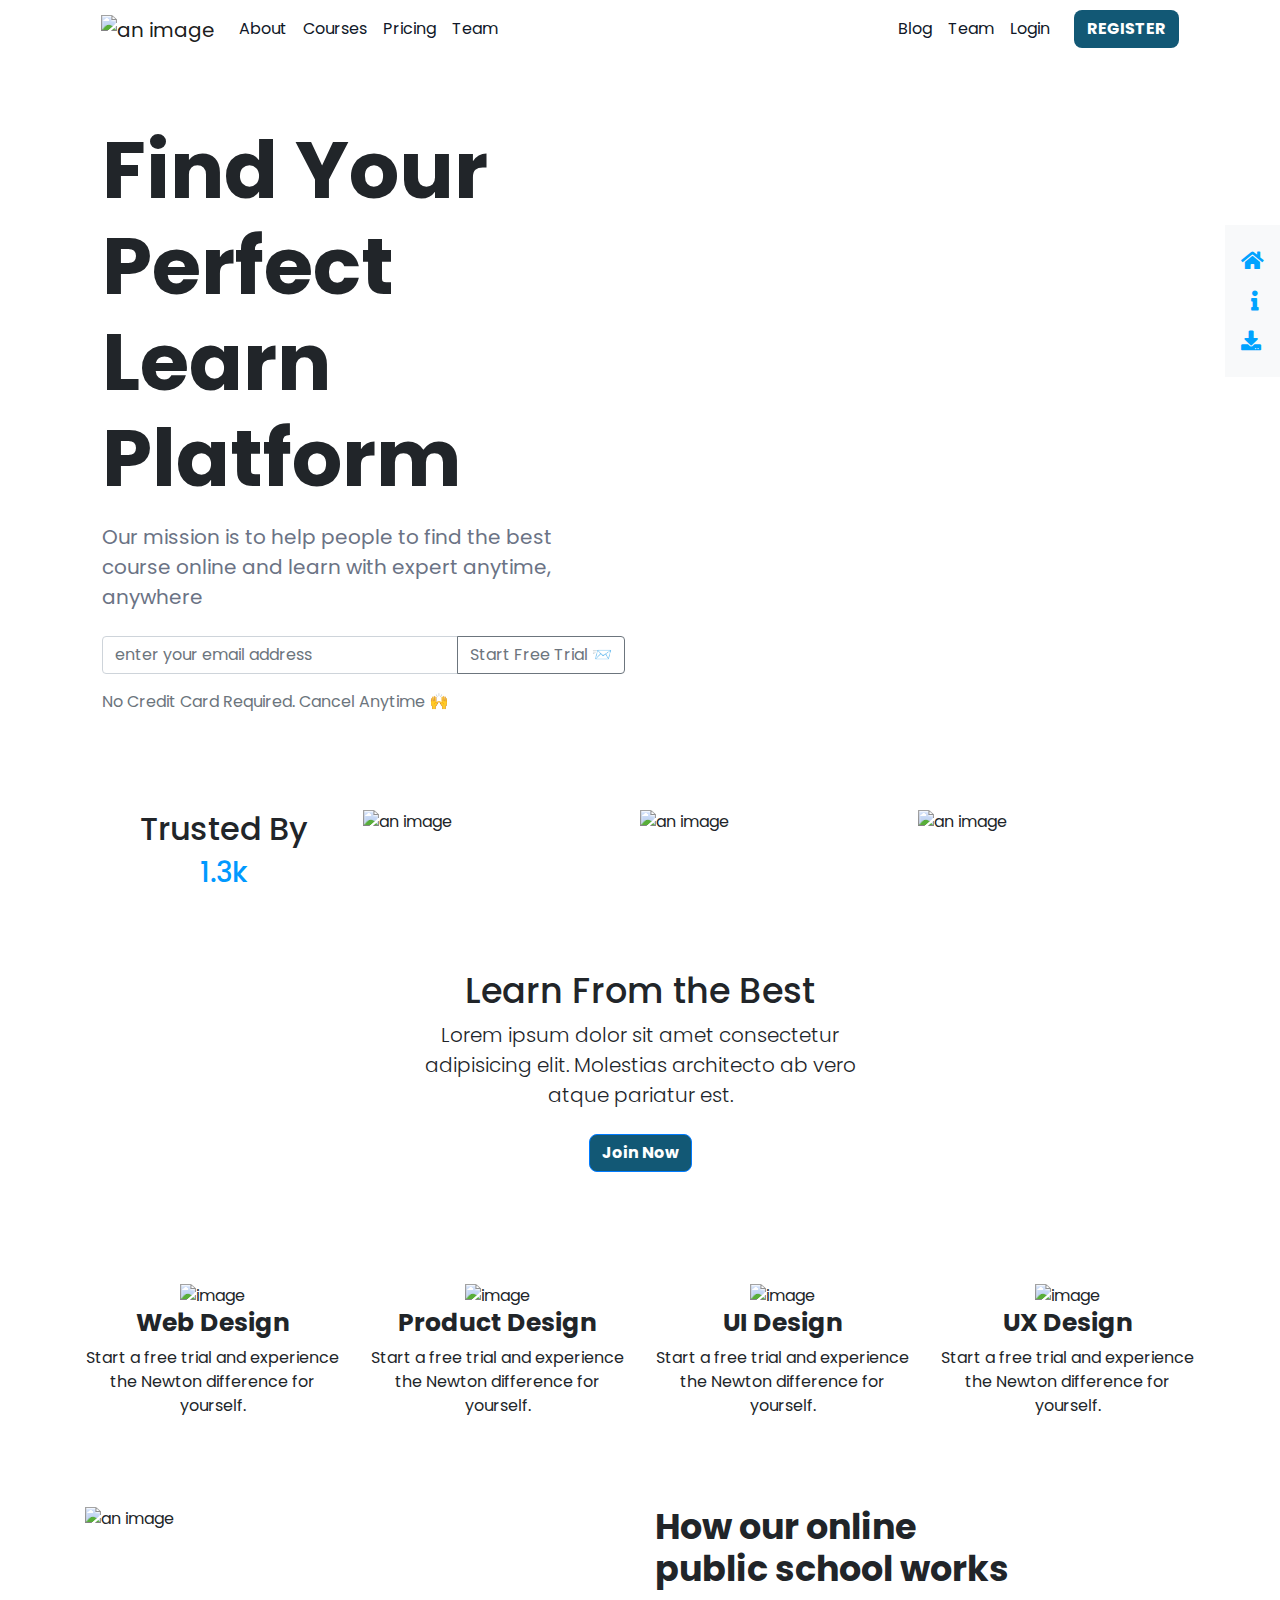
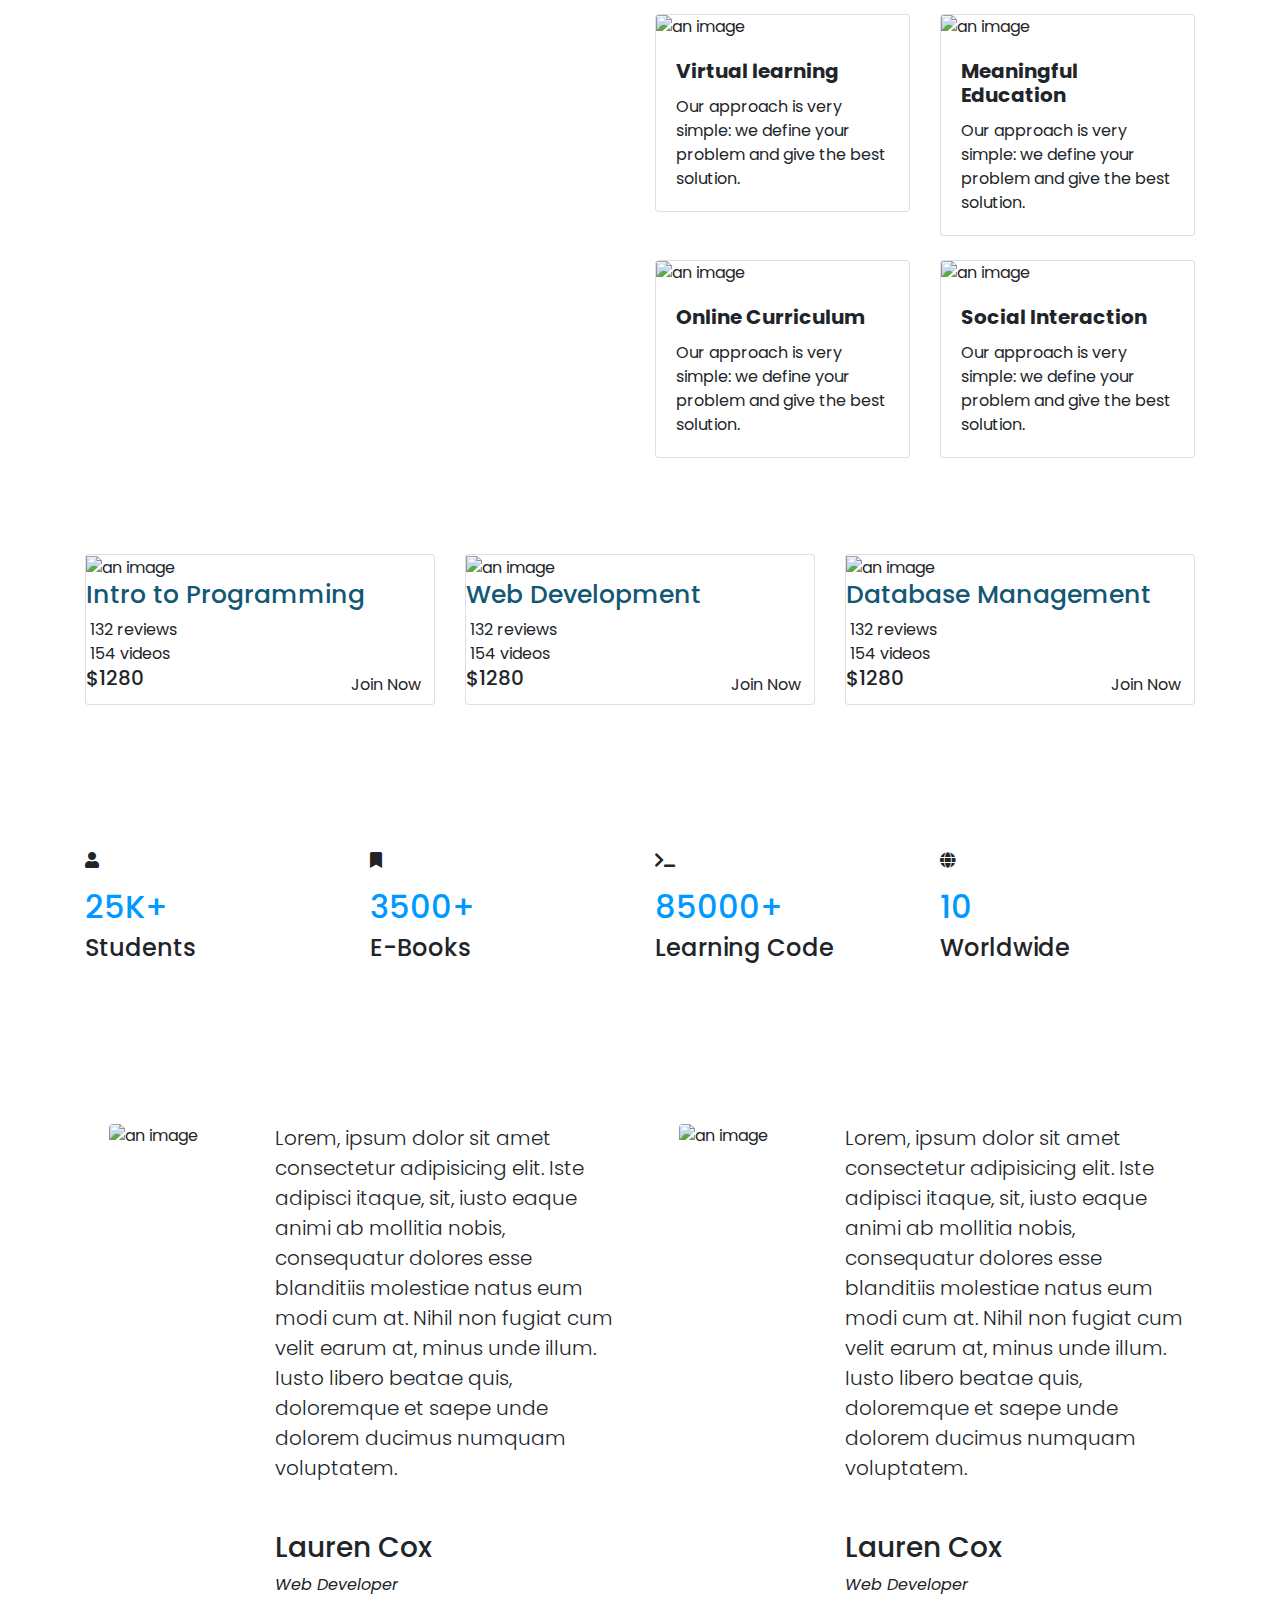
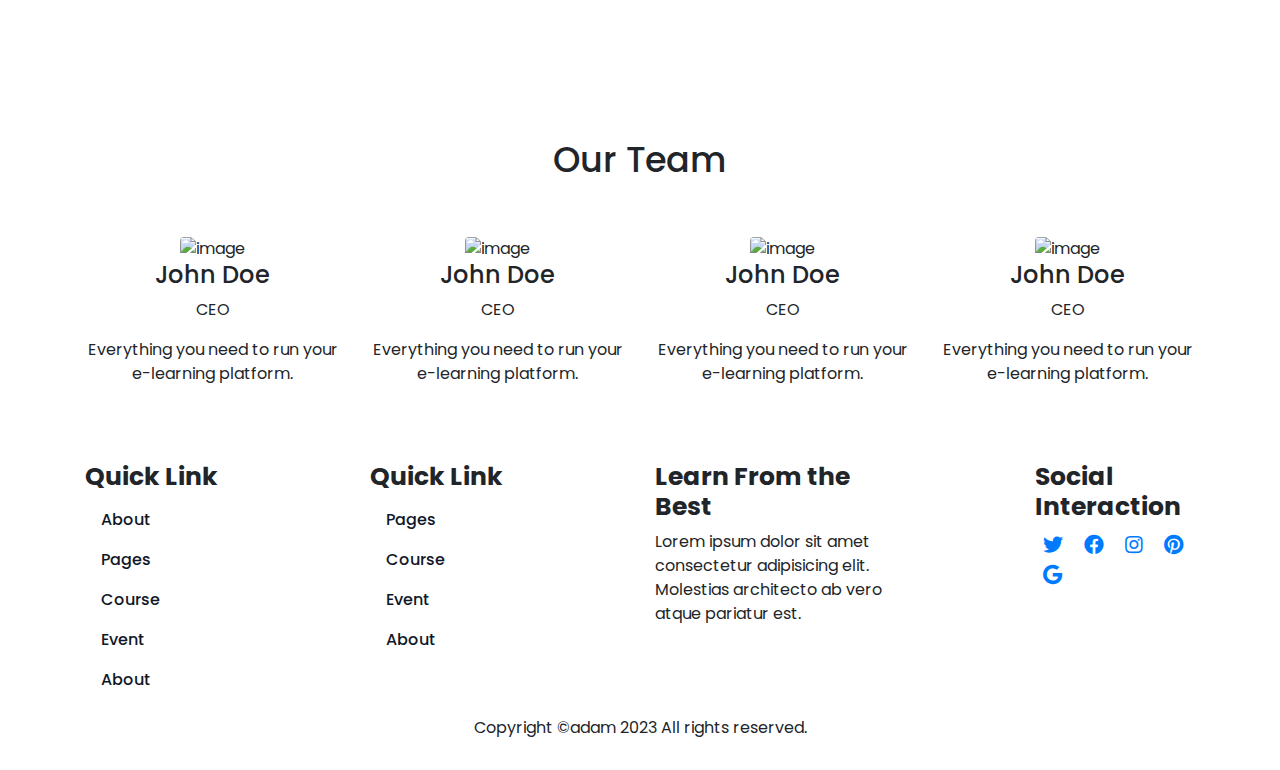
==== commit 96112187: "ok" ====
--- a/index.html
+++ b/index.html
@@ -1,75 +1,90 @@
-
 <!DOCTYPE html>
 <html lang="en" itemscope itemtype="http://schema.org/WebPage">
-<head>   
-   <!-- Meta Tags-->
-<meta charset="utf-8"/>
-<meta http-equiv="X-UA-Compatible" content="IE=edge">
-<meta name="viewport" content="width=device-width, initial-scale=1, shrink-to-fit=no">
-
-<!-- Title -->
-<title>Unveiling a Design-Centric E-Learning Template</title>
-
-<!-- Description -->
-<meta name="description" content="Unlock your creative potential with our static, design-focused e-learning template. Master the art of visual composition, typography, and layout through immersive lessons and hands-on projects. Elevate your design skills today"> 
-
-<!-- Keywords -->
-<meta name="keywords" content="ed tech, e-learning, online learning, education platform, online courses, student management, responsive design, html5, css3, bootstrap">
-
-<!-- Base href -->
-<base href="https://www.moksy.com/">
-<!-- Meta tags -->
-<meta name="robots" content="index,follow">
-<meta name="revisit-after" content="7 days">
-<meta name="distribution" content="web">
-<meta name="copyright" content="Unveiling a Design-Centric E-Learning Template">
-<meta name='language' content='English'>
-<meta name="author" content="Adam Levine"> 
-
-<!-- Canonical link -->
-<link rel="canonical" href="https://moksy.com"/>
-
-<!-- Designer and publisher info -->
-<meta name="designer" content="GGLink">
-<meta name="publisher" content="Adam Levine">
-
-<!-- Twitter Cards  -->
-<meta name="twitter:card" content="summary" />
-<meta property="twitter:title" content="Unveiling a Design-Centric E-Learning Template"/>
-<meta property="twitter:description" content="Unlock your creative potential with our static, design-focused e-learning template. Master the art of visual composition, typography, and layout through immersive lessons and hands-on projects. Elevate your design skills today"/>
-<meta property="twitter:locale" content="English"/>
-<meta property="twitter:image" content="templates/adam/assets/images/logo.png"/>
-<meta property="twitter:url" content="https://moksy.com"/>
-
-<!-- Open Graph -->
-<meta property="og:type" content="article"/>
-<meta property="og:title" content="Unveiling a Design-Centric E-Learning Template"/>
-<meta property="og:description" content="Unlock your creative potential with our static, design-focused e-learning template. Master the art of visual composition, typography, and layout through immersive lessons and hands-on projects. Elevate your design skills today"/>
-<meta property="og:locale" content="English"/>   
-<meta property="og:image" content="templates/adam/assets/images/logo.png"/>
-<meta property="og:image:width" content="1200"/>
-<meta property="og:image:height" content="630"/>
-<meta property="og:url" content="https://moksy.com"/>
-<meta property="og:site_name" content="adam">
-<meta property="fb:app_id" content=""/>
-
-<!--favicons -->
-<link rel="icon" sizes="16x16" type="image/png" href="templates/adam/assets/images/favicon.ico"/>
-
-<!--touch-icon -->
-<link rel="apple-touch-icon" sizes="57x57" href="../assets/images/logos/Adam.png"><link rel="apple-touch-icon" sizes="60x60" href="../assets/images/logos/Adam.png"><link rel="apple-touch-icon" sizes="72x72" href="../assets/images/logos/Adam.png"><link rel="apple-touch-icon" sizes="76x76" href="../assets/images/logos/Adam.png"><link rel="apple-touch-icon" sizes="114x114" href="../assets/images/logos/Adam.png"><link rel="apple-touch-icon" sizes="120x120" href="../assets/images/logos/Adam.png"><link rel="apple-touch-icon" sizes="144x144" href="../assets/images/logos/Adam.png"><link rel="icon" type="image/png" sizes="144x144" href="../assets/images/logos/Adam.png"><link rel="apple-touch-icon" sizes="152x152" href="../assets/images/logos/Adam.png"><link rel="icon" type="image/png" sizes="152x152" href="../assets/images/logos/Adam.png"><link rel="apple-touch-icon" sizes="180x180" href="../assets/images/logos/Adam.png"><link rel="icon" type="image/png" sizes="180x180" href="../assets/images/logos/Adam.png">
-<meta name="msapplication-TileColor" content="">
-<meta name="msapplication-TileImage" content="../assets/images/logos/Adam.png">
-<meta name="theme-color" content="">
-
-<!--web-manifest -->
-<link rel="manifest" href="/templates/adam/manifest.json">
-   <link href='https://cdn.jsdelivr.net/npm/bootstrap@4.6.2/dist/css/bootstrap.min.css' rel='stylesheet' media='all'>
-<link href='https://cdn.jsdelivr.net/npm/admin-lte@3.1/dist/css/adminlte.min.css' rel='stylesheet' media='all'>
-<link href='https://cdnjs.cloudflare.com/ajax/libs/font-awesome/5.9.0/css/all.min.css' rel='stylesheet' media='all'>
-<link href='/templates/adam/assets/styles/styles.css' rel='stylesheet' media='all'>
-<link href='https://moksy-lab.github.io/adam/assets/styles/adam.css' rel='stylesheet' media='all'>
-         <script type='application/ld+json'>
+
+<head>
+    <!-- Meta Tags-->
+    <meta charset="utf-8" />
+    <meta http-equiv="X-UA-Compatible" content="IE=edge">
+    <meta name="viewport" content="width=device-width, initial-scale=1, shrink-to-fit=no">
+
+    <!-- Title -->
+    <title>Unveiling a Design-Centric E-Learning Template</title>
+
+    <!-- Description -->
+    <meta name="description"
+        content="Unlock your creative potential with our static, design-focused e-learning template. Master the art of visual composition, typography, and layout through immersive lessons and hands-on projects. Elevate your design skills today">
+
+    <!-- Keywords -->
+    <meta name="keywords"
+        content="ed tech, e-learning, online learning, education platform, online courses, student management, responsive design, html5, css3, bootstrap">
+
+    <!-- Base href -->
+    <base href="https://www.moksy.com/">
+    <!-- Meta tags -->
+    <meta name="robots" content="index,follow">
+    <meta name="revisit-after" content="7 days">
+    <meta name="distribution" content="web">
+    <meta name="copyright" content="Unveiling a Design-Centric E-Learning Template">
+    <meta name='language' content='English'>
+    <meta name="author" content="Adam Levine">
+
+    <!-- Canonical link -->
+    <link rel="canonical" href="https://moksy.com" />
+
+    <!-- Designer and publisher info -->
+    <meta name="designer" content="GGLink">
+    <meta name="publisher" content="Adam Levine">
+
+    <!-- Twitter Cards  -->
+    <meta name="twitter:card" content="summary" />
+    <meta property="twitter:title" content="Unveiling a Design-Centric E-Learning Template" />
+    <meta property="twitter:description"
+        content="Unlock your creative potential with our static, design-focused e-learning template. Master the art of visual composition, typography, and layout through immersive lessons and hands-on projects. Elevate your design skills today" />
+    <meta property="twitter:locale" content="English" />
+    <meta property="twitter:image" content="templates/adam/assets/images/logo.png" />
+    <meta property="twitter:url" content="https://moksy.com" />
+
+    <!-- Open Graph -->
+    <meta property="og:type" content="article" />
+    <meta property="og:title" content="Unveiling a Design-Centric E-Learning Template" />
+    <meta property="og:description"
+        content="Unlock your creative potential with our static, design-focused e-learning template. Master the art of visual composition, typography, and layout through immersive lessons and hands-on projects. Elevate your design skills today" />
+    <meta property="og:locale" content="English" />
+    <meta property="og:image" content="templates/adam/assets/images/logo.png" />
+    <meta property="og:image:width" content="1200" />
+    <meta property="og:image:height" content="630" />
+    <meta property="og:url" content="https://moksy.com" />
+    <meta property="og:site_name" content="adam">
+    <meta property="fb:app_id" content="" />
+
+    <!--favicons -->
+    <link rel="icon" sizes="16x16" type="image/png" href="templates/adam/assets/images/favicon.ico" />
+
+    <!--touch-icon -->
+    <link rel="apple-touch-icon" sizes="57x57" href="./assets/images/logo.png">
+    <link rel="apple-touch-icon" sizes="60x60" href="./assets/images/logo.png">
+    <link rel="apple-touch-icon" sizes="72x72" href="./assets/images/logo.png">
+    <link rel="apple-touch-icon" sizes="76x76" href="./assets/images/logo.png">
+    <link rel="apple-touch-icon" sizes="114x114" href="./assets/images/logo.png">
+    <link rel="apple-touch-icon" sizes="120x120" href="./assets/images/logo.png">
+    <link rel="apple-touch-icon" sizes="144x144" href="./assets/images/logo.png">
+    <link rel="icon" type="image/png" sizes="144x144" href="./assets/images/logo.png">
+    <link rel="apple-touch-icon" sizes="152x152" href="./assets/images/logo.png">
+    <link rel="icon" type="image/png" sizes="152x152" href="./assets/images/logo.png">
+    <link rel="apple-touch-icon" sizes="180x180" href="./assets/images/logo.png">
+    <link rel="icon" type="image/png" sizes="180x180" href="./assets/images/logo.png">
+    <meta name="msapplication-TileColor" content="">
+    <meta name="msapplication-TileImage" content="./assets/images/logo.png">
+    <meta name="theme-color" content="">
+
+    <!--web-manifest -->
+    <link rel="manifest" href="/templates/adam/manifest.json">
+    <link href='https://cdn.jsdelivr.net/npm/bootstrap@4.6.2/dist/css/bootstrap.min.css' rel='stylesheet' media='all'>
+    <link href='https://cdn.jsdelivr.net/npm/admin-lte@3.1/dist/css/adminlte.min.css' rel='stylesheet' media='all'>
+    <link href='https://cdnjs.cloudflare.com/ajax/libs/font-awesome/5.9.0/css/all.min.css' rel='stylesheet' media='all'>
+    <link href='/templates/adam/assets/styles/styles.css' rel='stylesheet' media='all'>
+    <link href='https://moksy-lab.github.io/adam/assets/styles/adam.css' rel='stylesheet' media='all'>
+    <script type='application/ld+json'>
          {
            "@context": "http://www.schema.org",
            "@type": "ProfessionalService",
@@ -110,708 +125,790 @@
          </script>
 
 </head>
-<body> 
-<div itemprop="isPartOf" itemscope itemtype="http://schema.org/WebSite"></div>
-<!--  harvey header section main wrapper start from here -->
-<section id="headerco89zzc25hp" class="harvey header headerco89zzc25hp" itemscope itemtype="http://schema.org/Organization" itemprop="text">
-    
-<!-- header main wrapper starts here -->
-    <header>
-        <div class="container">
-          <!-- navbar starts here -->  
-          <nav class="navbar navbar-light bg-white navbar-expand-md text-bold">
-            <a class="navbar-brand" href="/templates/adam/?page=#" itemprop="url">
-              <img src="../assets/images/logos/Adam.png" class="logo" alt="an image" itemprop="image">
-            </a>
-      
-            <button class="navbar-toggler" type="button" data-toggle="collapse" data-target="#navbarNav5" aria-controls="navbarNav5" aria-expanded="false" aria-label="Toggle navigation" itemprop="action">
-    <span class="navbar-open-icon">&#9776;</span> <!-- Hamburger Icon -->
-   <span class="navbar-close-icon">&times;</span> <!-- Close Icon -->
-            </button>
-      
-            <div id="navbarNav5" class="collapse navbar-collapse">
-              <ul class="navbar-nav mr-auto">
-                <li class="nav-item">
-                  <a class="nav-link" href="/templates/adam/?page=#" itemprop="url">
-                  About</a>
-                </li>
-                <li class="nav-item">
-                  <a class="nav-link" href="/templates/adam/?page=#" itemprop="url">
-                  Courses</a>
-                </li>
-                <li class="nav-item">
-                  <a class="nav-link" href="/templates/adam/?page=#" itemprop="url">
-                  Pricing</a>
-                </li>
-                <li class="nav-item">
-                  <a class="nav-link" href="/templates/adam/?page=#" itemprop="url">
-                  Team</a>
-                </li>
-              </ul>
-      
-              <ul class="navbar-nav justify-content-end ml-auto">
-                <li class="nav-item">
-                  <a class="nav-link" href="/templates/adam/?page=#" itemprop="url">
-                  Blog</a>
-                </li>
-                <li class="nav-item">
-                  <a class="nav-link" href="/templates/adam/?page=#" itemprop="url">
-                  Team</a>
-                </li>
-                <li class="nav-item">
-                  <a class="nav-link" href="/templates/adam/?page=#" itemprop="url">
-                  Login</a>
-                </li>
-              </ul>
-      
-              <a class="btn ml-md-3 RegBtn" href="/templates/adam/?page=#" itemprop="action">
-              REGISTER            </a>
+
+<body>
+    <div itemprop="isPartOf" itemscope itemtype="http://schema.org/WebSite"></div>
+    <!--  harvey header section main wrapper start from here -->
+    <section id="headerco89zzc25hp" class="harvey header headerco89zzc25hp" itemscope
+        itemtype="http://schema.org/Organization" itemprop="text">
+
+        <!-- header main wrapper starts here -->
+        <header>
+            <div class="container">
+                <!-- navbar starts here -->
+                <nav class="navbar navbar-light bg-white navbar-expand-md text-bold">
+                    <a class="navbar-brand" href="/templates/adam/?page=#" itemprop="url">
+                        <img src="templates/adam/assets/images/logo.png" class="logo" alt="an image" itemprop="image">
+                    </a>
+
+                    <button class="navbar-toggler" type="button" data-toggle="collapse" data-target="#navbarNav5"
+                        aria-controls="navbarNav5" aria-expanded="false" aria-label="Toggle navigation"
+                        itemprop="action">
+                        <span class="navbar-open-icon">&#9776;</span> <!-- Hamburger Icon -->
+                        <span class="navbar-close-icon">&times;</span> <!-- Close Icon -->
+                    </button>
+
+                    <div id="navbarNav5" class="collapse navbar-collapse">
+                        <ul class="navbar-nav mr-auto">
+                            <li class="nav-item">
+                                <a class="nav-link" href="/templates/adam/?page=#" itemprop="url">
+                                    About</a>
+                            </li>
+                            <li class="nav-item">
+                                <a class="nav-link" href="/templates/adam/?page=#" itemprop="url">
+                                    Courses</a>
+                            </li>
+                            <li class="nav-item">
+                                <a class="nav-link" href="/templates/adam/?page=#" itemprop="url">
+                                    Pricing</a>
+                            </li>
+                            <li class="nav-item">
+                                <a class="nav-link" href="/templates/adam/?page=#" itemprop="url">
+                                    Team</a>
+                            </li>
+                        </ul>
+
+                        <ul class="navbar-nav justify-content-end ml-auto">
+                            <li class="nav-item">
+                                <a class="nav-link" href="/templates/adam/?page=#" itemprop="url">
+                                    Blog</a>
+                            </li>
+                            <li class="nav-item">
+                                <a class="nav-link" href="/templates/adam/?page=#" itemprop="url">
+                                    Team</a>
+                            </li>
+                            <li class="nav-item">
+                                <a class="nav-link" href="/templates/adam/?page=#" itemprop="url">
+                                    Login</a>
+                            </li>
+                        </ul>
+
+                        <a class="btn ml-md-3 RegBtn" href="/templates/adam/?page=#" itemprop="action">
+                            REGISTER </a>
+                    </div>
+                </nav>
+                <!-- / navbar ends here -->
             </div>
-          </nav>
-          <!-- / navbar ends here -->
+        </header>
+        <!-- /header main wrapper ends here -->
+    </section>
+    <!-- / harvey header section main wrapper start from here -->
+    <!-- agent about section main wrapper start from here -->
+    <section id="aboutd1e3f52aae36e7047" class="agent about aboutd1e3f52aae36e7047" itemscope
+        itemtype="http://schema.org/Organization" itemprop="text">
+        <!-- main content starts here -->
+        <div class="jumbotron bg-white container">
+
+            <div class="row justify-content-between">
+                <!-- left side content starts here -->
+                <div class="col-lg-6">
+                    <h2 class="mb-3 font-weight-bold DescriptionHeading" itemprop="headline">
+                        Find Your Perfect Learn Platform </h2>
+                    <p class="mb-4 DescriptionPara" itemprop="text">
+                        Our mission is to help people to find the best course online and learn with expert anytime,
+                        anywhere </p>
+                    <div class="startFreeTrail">
+
+                        <div class="input-group mb-3">
+                            <input type="text" class="form-control" placeholder="enter your email address"
+                                aria-label="Recipient's username" aria-describedby="basic-addon2" itemprop="input">
+
+                            <div class="input-group-append">
+                                <button class="btn btn-outline-secondary" type="button">
+                                    Start Free Trial 📨 </button>
+                            </div>
+
+                        </div>
+
+                    </div>
+
+                    <span class="text-secondary" itemprop="text">
+                        No Credit Card Required. Cancel Anytime 🙌 </span>
+
+                </div>
+                <!-- /left side content ends here -->
+                <!-- right side content starts here -->
+                <div class="col-lg-6 descriptionImage">
+                    <img src="https://builder.moksy.com/wp-content/uploads/2022/08/hero-2x-2.png" alt=""
+                        class="img-fluid" itemprop="image" />
+                </div>
+                <!-- /right side content ends here -->
+            </div>
+
         </div>
-      </header>
-    <!-- /header main wrapper ends here -->
-</section> 
-<!-- / harvey header section main wrapper start from here --> <!-- agent about section main wrapper start from here -->
-<section id="aboutd1e3f52aae36e7047" class="agent about aboutd1e3f52aae36e7047" itemscope itemtype="http://schema.org/Organization" itemprop="text">
-<!-- main content starts here -->
-    <div class="jumbotron bg-white container">
-
-        <div class="row justify-content-between">
-            <!-- left side content starts here -->
-            <div class="col-lg-6">
-                <h2 class="mb-3 font-weight-bold DescriptionHeading" itemprop="headline">
-                IEP Goal Tracking App for Special Ed Professionals                </h2>
-                <p class="mb-4 DescriptionPara" itemprop="text">
-                Mayfair is an innovative edtech institute committed to providing high-quality learning experiences for students through cutting-edge technology and personalized instruction.                </p>
-                <div class="startFreeTrail">
-
-                    <div class="input-group mb-3">
-                        <input type="text" class="form-control" placeholder="enter your email address" aria-label="Recipient's username" aria-describedby="basic-addon2" itemprop="input">
-
-                        <div class="input-group-append">
-                          <button class="btn btn-outline-secondary" type="button">
-                            Start Free Trial 📨                        </button>
-                        </div>
-
-                      </div>
-
-                </div>
-
-                <span class="text-secondary" itemprop="text">
-                No Credit Card Required. Cancel Anytime 🙌                </span>
-
+        <!-- /main content ends here -->
+    </section>
+    <!-- /agent about section main wrapper ends here -->
+    <!-- casun section main wrapper start from here -->
+
+    <section id="clientsc424c807ccsdfsd8e9ab" class="cason clients clientsc424c807ccsdfsd8e9ab" itemscope
+        itemtype="http://schema.org/Organization" itemprop="text">
+        <!-- client content starts here -->
+        <div id="clients" class="section-bg">
+
+            <div class="container">
+
+                <!-- client image starts here -->
+                <div class="row no-gutters clients-wrap clearfix wow fadeInUp">
+
+                    <div class="col-lg-3 col-md-4 col-xs-6">
+                        <div class="text-center">
+                            <h2 class="">Trusted By</h2>
+                            <h3 class="figure">1.3k</h3>
+                        </div>
+                    </div>
+
+                    <div class="col-lg-3 col-md-4 col-xs-6">
+                        <div class="client-logo">
+                            <img src="https://builder.moksy.com/wp-content/uploads/2022/08/104840a62d46c05d285762857fecb61a.png"
+                                class="img-fluid" alt="an image" itemprop="image">
+                        </div>
+                    </div>
+
+                    <div class="col-lg-3 col-md-4 col-xs-6">
+                        <div class="client-logo">
+                            <img src="https://builder.moksy.com/wp-content/uploads/2022/08/abof-1.png" class="img-fluid"
+                                alt="an image" itemprop="image">
+                        </div>
+                    </div>
+
+                    <div class="col-lg-3 col-md-4 col-xs-6">
+                        <div class="client-logo">
+                            <img src="https://builder.moksy.com/wp-content/uploads/2022/08/client-4-1.png"
+                                class="img-fluid" alt="an image" itemprop="image">
+                        </div>
+                    </div>
+
+                </div>
+                <!-- /client image starts here -->
             </div>
-            <!-- /left side content ends here -->
-            <!-- right side content starts here -->
-            <div class="col-lg-6 descriptionImage">
-                <img src="https://builder.moksy.com/wp-content/uploads/2022/08/hero-2x-2.png" alt="" class="img-fluid" itemprop="image"/>
-            </div>
-            <!-- /right side content ends here -->
+
         </div>
-
-    </div>
-<!-- /main content ends here -->
-</section>
-<!-- /agent about section main wrapper ends here -->
-<!-- casun section main wrapper start from here -->
-
-<section id="clientsc424c807ccsdfsd8e9ab" class="cason clients clientsc424c807ccsdfsd8e9ab" itemscope
-    itemtype="http://schema.org/Organization" itemprop="text">
-    <!-- client content starts here -->
-    <div id="clients" class="section-bg">
-
-        <div class="container">
-
-            <!-- client image starts here -->
-            <div class="row no-gutters clients-wrap clearfix wow fadeInUp">
-
-                <div class="col-lg-3 col-md-4 col-xs-6">
-                    <div class="text-center">
-                        <h2 class="">Trusted By</h2>  
-                        <h3 class="figure">1.3k</h3>
-                    </div>
-                </div>
-
-                <div class="col-lg-3 col-md-4 col-xs-6">
-                    <div class="client-logo">
-                        <img src="https://builder.moksy.com/wp-content/uploads/2022/08/104840a62d46c05d285762857fecb61a.png"
-                            class="img-fluid" alt="an image" itemprop="image">
-                    </div>
-                </div>
-
-                <div class="col-lg-3 col-md-4 col-xs-6">
-                    <div class="client-logo">
-                        <img src="https://builder.moksy.com/wp-content/uploads/2022/08/abof-1.png"
-                            class="img-fluid" alt="an image" itemprop="image">
-                    </div>
-                </div>
-
-                <div class="col-lg-3 col-md-4 col-xs-6">
-                    <div class="client-logo">
-                        <img src="https://builder.moksy.com/wp-content/uploads/2022/08/client-4-1.png"
-                            class="img-fluid" alt="an image" itemprop="image">
-                    </div>
-                </div>
-
-            </div>
-            <!-- /client image starts here -->
-        </div>
-
-    </div>
-    <!-- /client content ends here -->
-</section>
-<!-- /casun section main wrapper ends here --><!-- fernando section main wrapper start from here -->
-<section id="fernandof38911b935c3ef6d9" class="fernando feature fernandof38911b935c3ef6d9" itemscope itemtype="http://schema.org/Organization" itemprop="text">
-
-    <!-- feature starts here -->
-        
-    <div class="fdb-block">
-        <div class="container">
-          <div class="row justify-content-center">
-            <div class="col-12 col-md-8 col-lg-5 text-center pb-md-5">
-              <h1 itemprop="headline">
-                Learn From the Best              </h1>
-              <p class="lead" itemprop="text">
-              Lorem ipsum dolor sit amet consectetur adipisicing elit. Molestias architecto ab vero atque pariatur est.              </p>
-              <p class="mt-4" itemprop="text"><a href="#" class="btn btn-primary">
-              Join Now              </a></p>
-            </div>
-          </div>
-      
-          <div class="row text-center justify-content-center pt-5">
-            <div class="col-12 col-sm-6 col-lg-3">
-              <img alt="image" class="fdb-icon" src="https://builder.moksy.com/wp-content/uploads/2022/08/layers.svg" itemprop="image">
-      
-              <h3 itemprop="headline"><strong>
-              Web Design              </strong></h3>
-      
-              <p itemprop="text">
-              Start a free trial and experience the Newton difference for yourself.              </p>
-            </div>
-            <div class="col-12 col-sm-6 col-lg-3 pt-4 pt-sm-0">
-              <img alt="image" class="fdb-icon" src="https://builder.moksy.com/wp-content/uploads/2022/08/monitor.svg" itemprop="image">
-      
-              <h3 itemprop="headline"><strong>
-              Product Design              </strong></h3>
-      
-              <p itemprop="text">
-              Start a free trial and experience the Newton difference for yourself.              </p>
-            </div>
-      
-            <div class="col-12 col-sm-6 col-lg-3 pt-4 pt-lg-0">
-              <img alt="image" class="fdb-icon" src="https://builder.moksy.com/wp-content/uploads/2022/08/package.svg" itemprop="image">
-      
-              <h3 itemprop="headline"><strong>
-              UI Design              </strong></h3>
-      
-              <p itemprop="text">
-              Start a free trial and experience the Newton difference for yourself.              </p>
-            </div>
-      
-            <div class="col-12 col-sm-6 col-lg-3 pt-4 pt-lg-0">
-              <img alt="image" class="fdb-icon" src="https://builder.moksy.com/wp-content/uploads/2022/08/gift.svg" itemprop="image">
-      
-              <h3 itemprop="headline"><strong>
-              UX Design              </strong></h3>
-      
-              <p itemprop="text">
-              Start a free trial and experience the Newton difference for yourself.              </p>
-            </div>
-          </div>
-        </div>
-      </div>
-    
-    
-    <!-- /feature ends here -->
-        
+        <!-- /client content ends here -->
     </section>
-    
-    <!-- /fernando section main wrapper ends here --><!-- sammy service section main wrapper start from here -->
-<section id="serviceebfcf165e4ae5852" class="sammy serviceebfcf165e4ae5852 service" itemscope itemtype="http://schema.org/Organization" itemprop="text">
-
-    <div class="container">
-        <div class="row">
-            <!-- left side starts here --> 
-            <div class="col-md-6">
-                <div class="image">
-                    <img src="https://builder.moksy.com/wp-content/uploads/2022/08/1-7.png" class="img-fluid" alt="an image" itemprop="image">
-                 </div>
-            </div>
-             <!-- /left side ends here --> 
-
-            <!-- right side starts here --> 
-            <div class="col-md-6">
-                <h2 class="font-weight-bold">
-                 How our online <br>
-                public school works                                      
-                </h2>
-                <div class="row mt-4">
-                    <!-- col 1 -->
-                    <div class="col-md-6">
-        
-                        <div class="card">
-        
-                            <img src="https://builder.moksy.com/wp-content/uploads/2022/08/idea.png" class="card-img-top" alt="an image"
-                                itemprop="image">
-        
-                            <div class="card-body">
-                                <h5 class="card-title font-weight-bold" itemprop="headline">
-                                Virtual learning                                </h5>
-                                <p class="card-text" itemprop="text">
-                                Our approach is very simple: we define your problem and give the best solution.                                </p>
-                            </div>
-        
-                        </div>
-        
-                    </div>
-                    <!-- col 2 -->
-                    <div class="col-md-6">
-        
-                        <div class="card">
-        
-                            <img src="https://builder.moksy.com/wp-content/uploads/2022/08/learning.png" class="card-img-top" alt="an image" itemprop="image">
-        
-                            <div class="card-body">
-                                <h5 class="card-title font-weight-bold" itemprop="headline">
-                                Meaningful Education                                </h5>
-                                <p class="card-text" itemprop="text">
-                                    Our approach is very simple: we define your problem and give the best solution.                                </p>
-                            </div>
-        
-                        </div>
-        
-                    </div>
-                         
-                </div>
-                <div class="row mt-4">
-                    <!-- col 1 -->
-                    <div class="col-md-6">
-        
-                        <div class="card">
-        
-                            <img src="https://builder.moksy.com/wp-content/uploads/2022/08/brain.png" class="card-img-top" alt="an image"
-                                itemprop="image">
-        
-                            <div class="card-body">
-                                <h5 class="card-title font-weight-bold" itemprop="headline">
-                                Online Curriculum                                </h5>
-                                <p class="card-text" itemprop="text">
-                                    Our approach is very simple: we define your problem and give the best solution.                                </p>
-                            </div>
-        
-                        </div>
-        
-                    </div>
-                    <!-- col 2 -->
-                    <div class="col-md-6">
-        
-                        <div class="card">
-        
-                            <img src="https://builder.moksy.com/wp-content/uploads/2022/08/decision-making.png" class="card-img-top" alt="an image" itemprop="image">
-        
-                            <div class="card-body">
-                                <h5 class="card-title font-weight-bold" itemprop="headline">
-                                Social Interaction                                </h5>
-                                <p class="card-text" itemprop="text">
-                                    Our approach is very simple: we define your problem and give the best solution.                                </p>
-                            </div>
-        
-                        </div>
-        
-                    </div>
-                         
-                </div>
-            </div>
-     
-            <!-- /right side ends here --> 
-        </div>
-     </div>
-
-</section>
-<!-- /sammy service section main wrapper ends here --><!-- pen products section main wrapper start from here -->
-
-<section id="productscb870d00581aabe8" class="pen products productscb870d00581aabe8" itemscope itemtype="http://schema.org/Organization"
-    itemprop="text">
-    <!-- course content starts here -->
-    <div class="container">
-
-        <br>
-
-        <div class="row">
-            <!-- card one -->
-            <div class="col-md-4">
-
-                <figure class="card card-product">
-
-                    <div class="img-wrap">
-                        <img src="https://builder.moksy.com/wp-content/uploads/2022/08/simulation-3.png" alt="an image" class="image-custom-class"
-                            itemprop="image">
-                    </div>
-
-                    <figcaption class="info-wrap">
-                        <h4 class="title" itemprop="headline">  
-                        Intro to Programming 
-                        </h4>
-
-                        <div class="rating-wrap">
-
-                            <div class="label-rating" itemprop="text">
-                                <span class="span-custom-class" itemprop="text"> <i class="fa fa-diamond" itemprop="icon"> </i> </span>
-                                132 reviews     
-                            </div>
-
-                            <div class="label-rating" itemprop="text">
-                                <span class="span-custom-class" itemprop="text"> <i class="fa fa-video-camera" itemprop="icon"> </i> </span>
-                                154 videos    
-                            </div>
-
-                        </div> <!-- rating-wrap.// -->
-
-                    </figcaption>
-
-                    <div class="bottom-wrap">
-                        <a href="/templates/adam/?page=#" class="btn btn-md  float-right" itemprop="url">
-                        Join Now    
-                        </a>
-
-                        <div class="price-wrap h5">
-                            <span class="price-new" itemprop="price">
-                            $1280    
-                            </span>
-                        </div>
-
-                    </div>
-
-                </figure>
-
-            </div>
-
-            <!-- card two -->
-            <div class="col-md-4">
-
-                <figure class="card card-product">
-
-                    <div class="img-wrap">
-                        <img src="https://builder.moksy.com/wp-content/uploads/2022/08/high-tech-3.png" alt="an image" class="image-custom-class"
-                            itemprop="image">
-                    </div>
-
-                    <figcaption class="info-wrap">
-                        <h4 class="title" itemprop="headline">
-                        Web Development 
-                        </h4>
-
-                        <div class="rating-wrap">
-
-                            <div class="label-rating" itemprop="text">
-                                <span class="span-custom-class" itemprop="text"> <i class="fa fa-diamond" itemprop="icon"> </i> </span>
-                                132 reviews   
-                            </div>
-
-                            <div class="label-rating" itemprop="text">
-                                <span class="span-custom-class" itemprop="text"> <i class="fa fa-video-camera" itemprop="icon"> </i> </span>
-                                154 videos 
-                            </div>
-                        </div> <!-- rating-wrap.// -->
-
-                    </figcaption>
-
-                    <div class="bottom-wrap">
-                        <a href="/templates/adam/?page=#" class="btn btn-md  float-right" itemprop="url">
-                        Join Now                        </a>
-
-                        <div class="price-wrap h5">
-                            <span class="price-new" itemprop="price">
-                            $1280  
-                            </span>
-                        </div>
-
-                    </div>
-                </figure>
-
-            </div>
-
-
-            <!-- card three -->
-            <div class="col-md-4">
-
-
-                <figure class="card card-product">
-
-                    <div class="img-wrap">
-                        <img src="https://builder.moksy.com/wp-content/uploads/2022/08/data-storage-3.png" alt="an image" class="image-custom-class"
-                            itemprop="image">
-                    </div>
-
-                    <figcaption class="info-wrap">
-                        <h4 class="title" itemprop="headline">
-                        Database Management  
-                        </h4>
-
-                        <div class="rating-wrap">
-
-                            <div class="label-rating" itemprop="text">
-                                <span class="span-custom-class" itemprop="text"> <i class="fa fa-diamond" itemprop="icon"> </i> </span>
-                                132 reviews                              </div>
-
-                            <div class="label-rating" itemprop="text">
-                                <span class="span-custom-class" itemprop="text"> <i class="fa fa-video-camera" itemprop="icon"> </i> </span>
-                                154 videos 
-                            </div>
-                        </div> <!-- rating-wrap.// -->
-
-                    </figcaption>
-
-                    <div class="bottom-wrap">
-                        <a href="/templates/adam/?page=#" class="btn btn-md  float-right" itemprop="url">
-                        Join Now                        </a>
-                        
-                        <div class="price-wrap h5">
-                            <span class="price-new" itemprop="price">
-                            $1280  
-                            </span>
-                        </div>
-                    </div>
-
-                </figure>
-
-            </div>
-
-        </div>
-
-    </div>
-    <!-- /course content ends here -->
-</section>
-<!-- /pen products section main wrapper ends here --><!-- cash section start from here -->
-
-<section id="counterc1486b52e923e265f" class="cash counter counterc1486b52e923e265f" itemscope itemtype="http://schema.org/Organization" itemprop="text">
-    <!-- counter section starts here -->
-    <div class="container">
-        <div class="row BG">
-            <!-- 1 -->
-          <div class="col-md-3">
-            <span>
-                <i class="fa fa-user" itemprop="icon"></i>
-            </span>
-           <h2 class="heading-custom-class" itemprop="headline">
-           25K+   
-            </h2>
-           <h4 class="heading-custom-class" itemprop="headline">
-           Students 
-            </h4>
-          </div>
-          <!-- 2 -->
-          <div class="col-md-3">
-            <span>
-                <i class="fa fa-bookmark" itemprop="icon"></i>
-            </span>
-            <h2 class="heading-custom-class" itemprop="headline">
-            3500+             </h2>
-            <h4 class="heading-custom-class" itemprop="headline">
-            E-Books            </h4>
-           </div>
-           <!-- 3 -->
-           <div class="col-md-3">
-            <span>
-                <i class="fa fa-terminal" itemprop="icon"></i>
-            </span>
-            <h2 class="heading-custom-class" itemprop="headline">
-            85000+             </h2>
-            <h4 class="heading-custom-class" itemprop="headline">
-            Learning Code            </h4>
-           </div>
-           <!-- 4 -->
-           <div class="col-md-3">
-            <span>
-                <i class="fa fa-globe" itemprop="icon"></i>
-            </span>
-            <h2 class="heading-custom-class" itemprop="headline">
-            10             </h2>
-            <h4 class="heading-custom-class" itemprop="headline">
-            Worldwide            </h4>
-           </div>
-
-        </div>
-      </div>
-      <!-- /counter section ends here -->
-</section> 
-
-<!-- /cash section ends here --><!-- taylor testimonial section main wrapper start from here -->
-<section id="testimonialcohi0ajeo7e" class="taylor testimonial testimonialcohi0ajeo7e" itemscope
-    itemtype="http://schema.org/Organization" itemprop="text"> 
-    <!-- testimonial starts here -->
-    <div class="fdb-block py-5">
-        <div class="container py-5 BGContainer">
-            <div class="row align-items-center justify-content-center">
-              <div class="col-lg-9 col-xl-6">
-                <div class="fdb-box">
-                  <div class="row">
-                    <div class="col-8 col-sm-6 col-md-4 col-xl-3 ml-auto mr-auto">
-                      <img alt="an image" class="img-fluid rounded" src="https://builder.moksy.com/wp-content/uploads/2022/08/1-4.jpg" itemprop="image">
-                    </div>
-        
-                    <div class="col-md-8 mt-4 mt-md-0">
-                      <p class="lead" itemprop="text">
-                      Lorem, ipsum dolor sit amet consectetur adipisicing elit. Iste adipisci itaque, sit, iusto eaque animi ab mollitia nobis, consequatur dolores esse blanditiis molestiae natus eum modi cum at. Nihil non fugiat cum velit earum at, minus unde illum. Iusto libero beatae quis, doloremque et saepe unde dolorem ducimus numquam voluptatem.                      </p>
-        
-                      <p class="h3 mt-4 mt-xl-5" itemprop="text"><strong>Lauren Cox</strong></p>
-                      <p itemprop="text"><em>Web Developer</em></p>
-                    </div>
-                  </div>
-                </div>
-              </div>
-        
-              <div class="col-lg-9 col-xl-6 mt-4 mt-xl-0">
-                <div class="fdb-box">
-                  <div class="row">
-                    <div class="col-8 col-sm-6 col-md-4 col-xl-3 ml-auto mr-auto">
-                      <img alt="an image" class="img-fluid rounded" src="https://builder.moksy.com/wp-content/uploads/2022/08/1-4.jpg" itemprop="image">
-                    </div>
-        
-                    <div class="col-md-8 mt-4 mt-md-0">
-                      <p class="lead" itemprop="text">
-                      Lorem, ipsum dolor sit amet consectetur adipisicing elit. Iste adipisci itaque, sit, iusto eaque animi ab mollitia nobis, consequatur dolores esse blanditiis molestiae natus eum modi cum at. Nihil non fugiat cum velit earum at, minus unde illum. Iusto libero beatae quis, doloremque et saepe unde dolorem ducimus numquam voluptatem.                      </p>
-        
-                      <p class="h3 mt-4 mt-xl-5" itemprop="text"><strong>Lauren Cox</strong></p>
-                      <p itemprop="text"><em>Web Developer</em></p>
-                    </div>
-                  </div>
-                </div>
-              </div>
+    <!-- /casun section main wrapper ends here --><!-- fernando section main wrapper start from here -->
+    <section id="fernandof38911b935c3ef6d9" class="fernando feature fernandof38911b935c3ef6d9" itemscope
+        itemtype="http://schema.org/Organization" itemprop="text">
+
+        <!-- feature starts here -->
+
+        <div class="fdb-block">
+            <div class="container">
+                <div class="row justify-content-center">
+                    <div class="col-12 col-md-8 col-lg-5 text-center pb-md-5">
+                        <h1 itemprop="headline">
+                            Learn From the Best </h1>
+                        <p class="lead" itemprop="text">
+                            Lorem ipsum dolor sit amet consectetur adipisicing elit. Molestias architecto ab vero atque
+                            pariatur est. </p>
+                        <p class="mt-4" itemprop="text"><a href="#" class="btn btn-primary">
+                                Join Now </a></p>
+                    </div>
+                </div>
+
+                <div class="row text-center justify-content-center pt-5">
+                    <div class="col-12 col-sm-6 col-lg-3">
+                        <img alt="image" class="fdb-icon"
+                            src="https://builder.moksy.com/wp-content/uploads/2022/08/layers.svg" itemprop="image">
+
+                        <h3 itemprop="headline"><strong>
+                                Web Design </strong></h3>
+
+                        <p itemprop="text">
+                            Start a free trial and experience the Newton difference for yourself. </p>
+                    </div>
+                    <div class="col-12 col-sm-6 col-lg-3 pt-4 pt-sm-0">
+                        <img alt="image" class="fdb-icon"
+                            src="https://builder.moksy.com/wp-content/uploads/2022/08/monitor.svg" itemprop="image">
+
+                        <h3 itemprop="headline"><strong>
+                                Product Design </strong></h3>
+
+                        <p itemprop="text">
+                            Start a free trial and experience the Newton difference for yourself. </p>
+                    </div>
+
+                    <div class="col-12 col-sm-6 col-lg-3 pt-4 pt-lg-0">
+                        <img alt="image" class="fdb-icon"
+                            src="https://builder.moksy.com/wp-content/uploads/2022/08/package.svg" itemprop="image">
+
+                        <h3 itemprop="headline"><strong>
+                                UI Design </strong></h3>
+
+                        <p itemprop="text">
+                            Start a free trial and experience the Newton difference for yourself. </p>
+                    </div>
+
+                    <div class="col-12 col-sm-6 col-lg-3 pt-4 pt-lg-0">
+                        <img alt="image" class="fdb-icon"
+                            src="https://builder.moksy.com/wp-content/uploads/2022/08/gift.svg" itemprop="image">
+
+                        <h3 itemprop="headline"><strong>
+                                UX Design </strong></h3>
+
+                        <p itemprop="text">
+                            Start a free trial and experience the Newton difference for yourself. </p>
+                    </div>
+                </div>
             </div>
         </div>
+
+
+        <!-- /feature ends here -->
+
+    </section>
+
+    <!-- /fernando section main wrapper ends here --><!-- sammy service section main wrapper start from here -->
+    <section id="serviceebfcf165e4ae5852" class="sammy serviceebfcf165e4ae5852 service" itemscope
+        itemtype="http://schema.org/Organization" itemprop="text">
+
+        <div class="container">
+            <div class="row">
+                <!-- left side starts here -->
+                <div class="col-md-6">
+                    <div class="image">
+                        <img src="https://builder.moksy.com/wp-content/uploads/2022/08/1-7.png" class="img-fluid"
+                            alt="an image" itemprop="image">
+                    </div>
+                </div>
+                <!-- /left side ends here -->
+
+                <!-- right side starts here -->
+                <div class="col-md-6">
+                    <h2 class="font-weight-bold">
+                        How our online <br>
+                        public school works
+                    </h2>
+                    <div class="row mt-4">
+                        <!-- col 1 -->
+                        <div class="col-md-6">
+
+                            <div class="card">
+
+                                <img src="https://builder.moksy.com/wp-content/uploads/2022/08/idea.png"
+                                    class="card-img-top" alt="an image" itemprop="image">
+
+                                <div class="card-body">
+                                    <h5 class="card-title font-weight-bold" itemprop="headline">
+                                        Virtual learning </h5>
+                                    <p class="card-text" itemprop="text">
+                                        Our approach is very simple: we define your problem and give the best solution.
+                                    </p>
+                                </div>
+
+                            </div>
+
+                        </div>
+                        <!-- col 2 -->
+                        <div class="col-md-6">
+
+                            <div class="card">
+
+                                <img src="https://builder.moksy.com/wp-content/uploads/2022/08/learning.png"
+                                    class="card-img-top" alt="an image" itemprop="image">
+
+                                <div class="card-body">
+                                    <h5 class="card-title font-weight-bold" itemprop="headline">
+                                        Meaningful Education </h5>
+                                    <p class="card-text" itemprop="text">
+                                        Our approach is very simple: we define your problem and give the best solution.
+                                    </p>
+                                </div>
+
+                            </div>
+
+                        </div>
+
+                    </div>
+                    <div class="row mt-4">
+                        <!-- col 1 -->
+                        <div class="col-md-6">
+
+                            <div class="card">
+
+                                <img src="https://builder.moksy.com/wp-content/uploads/2022/08/brain.png"
+                                    class="card-img-top" alt="an image" itemprop="image">
+
+                                <div class="card-body">
+                                    <h5 class="card-title font-weight-bold" itemprop="headline">
+                                        Online Curriculum </h5>
+                                    <p class="card-text" itemprop="text">
+                                        Our approach is very simple: we define your problem and give the best solution.
+                                    </p>
+                                </div>
+
+                            </div>
+
+                        </div>
+                        <!-- col 2 -->
+                        <div class="col-md-6">
+
+                            <div class="card">
+
+                                <img src="https://builder.moksy.com/wp-content/uploads/2022/08/decision-making.png"
+                                    class="card-img-top" alt="an image" itemprop="image">
+
+                                <div class="card-body">
+                                    <h5 class="card-title font-weight-bold" itemprop="headline">
+                                        Social Interaction </h5>
+                                    <p class="card-text" itemprop="text">
+                                        Our approach is very simple: we define your problem and give the best solution.
+                                    </p>
+                                </div>
+
+                            </div>
+
+                        </div>
+
+                    </div>
+                </div>
+
+                <!-- /right side ends here -->
+            </div>
+        </div>
+
+    </section>
+    <!-- /sammy service section main wrapper ends here --><!-- pen products section main wrapper start from here -->
+
+    <section id="productscb870d00581aabe8" class="pen products productscb870d00581aabe8" itemscope
+        itemtype="http://schema.org/Organization" itemprop="text">
+        <!-- course content starts here -->
+        <div class="container">
+
+            <br>
+
+            <div class="row">
+                <!-- card one -->
+                <div class="col-md-4">
+
+                    <figure class="card card-product">
+
+                        <div class="img-wrap">
+                            <img src="https://builder.moksy.com/wp-content/uploads/2022/08/simulation-3.png"
+                                alt="an image" class="image-custom-class" itemprop="image">
+                        </div>
+
+                        <figcaption class="info-wrap">
+                            <h4 class="title" itemprop="headline">
+                                Intro to Programming
+                            </h4>
+
+                            <div class="rating-wrap">
+
+                                <div class="label-rating" itemprop="text">
+                                    <span class="span-custom-class" itemprop="text"> <i class="fa fa-diamond"
+                                            itemprop="icon"> </i> </span>
+                                    132 reviews
+                                </div>
+
+                                <div class="label-rating" itemprop="text">
+                                    <span class="span-custom-class" itemprop="text"> <i class="fa fa-video-camera"
+                                            itemprop="icon"> </i> </span>
+                                    154 videos
+                                </div>
+
+                            </div> <!-- rating-wrap.// -->
+
+                        </figcaption>
+
+                        <div class="bottom-wrap">
+                            <a href="/templates/adam/?page=#" class="btn btn-md  float-right" itemprop="url">
+                                Join Now
+                            </a>
+
+                            <div class="price-wrap h5">
+                                <span class="price-new" itemprop="price">
+                                    $1280
+                                </span>
+                            </div>
+
+                        </div>
+
+                    </figure>
+
+                </div>
+
+                <!-- card two -->
+                <div class="col-md-4">
+
+                    <figure class="card card-product">
+
+                        <div class="img-wrap">
+                            <img src="https://builder.moksy.com/wp-content/uploads/2022/08/high-tech-3.png"
+                                alt="an image" class="image-custom-class" itemprop="image">
+                        </div>
+
+                        <figcaption class="info-wrap">
+                            <h4 class="title" itemprop="headline">
+                                Web Development
+                            </h4>
+
+                            <div class="rating-wrap">
+
+                                <div class="label-rating" itemprop="text">
+                                    <span class="span-custom-class" itemprop="text"> <i class="fa fa-diamond"
+                                            itemprop="icon"> </i> </span>
+                                    132 reviews
+                                </div>
+
+                                <div class="label-rating" itemprop="text">
+                                    <span class="span-custom-class" itemprop="text"> <i class="fa fa-video-camera"
+                                            itemprop="icon"> </i> </span>
+                                    154 videos
+                                </div>
+                            </div> <!-- rating-wrap.// -->
+
+                        </figcaption>
+
+                        <div class="bottom-wrap">
+                            <a href="/templates/adam/?page=#" class="btn btn-md  float-right" itemprop="url">
+                                Join Now </a>
+
+                            <div class="price-wrap h5">
+                                <span class="price-new" itemprop="price">
+                                    $1280
+                                </span>
+                            </div>
+
+                        </div>
+                    </figure>
+
+                </div>
+
+
+                <!-- card three -->
+                <div class="col-md-4">
+
+
+                    <figure class="card card-product">
+
+                        <div class="img-wrap">
+                            <img src="https://builder.moksy.com/wp-content/uploads/2022/08/data-storage-3.png"
+                                alt="an image" class="image-custom-class" itemprop="image">
+                        </div>
+
+                        <figcaption class="info-wrap">
+                            <h4 class="title" itemprop="headline">
+                                Database Management
+                            </h4>
+
+                            <div class="rating-wrap">
+
+                                <div class="label-rating" itemprop="text">
+                                    <span class="span-custom-class" itemprop="text"> <i class="fa fa-diamond"
+                                            itemprop="icon"> </i> </span>
+                                    132 reviews
+                                </div>
+
+                                <div class="label-rating" itemprop="text">
+                                    <span class="span-custom-class" itemprop="text"> <i class="fa fa-video-camera"
+                                            itemprop="icon"> </i> </span>
+                                    154 videos
+                                </div>
+                            </div> <!-- rating-wrap.// -->
+
+                        </figcaption>
+
+                        <div class="bottom-wrap">
+                            <a href="/templates/adam/?page=#" class="btn btn-md  float-right" itemprop="url">
+                                Join Now </a>
+
+                            <div class="price-wrap h5">
+                                <span class="price-new" itemprop="price">
+                                    $1280
+                                </span>
+                            </div>
+                        </div>
+
+                    </figure>
+
+                </div>
+
+            </div>
+
+        </div>
+        <!-- /course content ends here -->
+    </section>
+    <!-- /pen products section main wrapper ends here --><!-- cash section start from here -->
+
+    <section id="counterc1486b52e923e265f" class="cash counter counterc1486b52e923e265f" itemscope
+        itemtype="http://schema.org/Organization" itemprop="text">
+        <!-- counter section starts here -->
+        <div class="container">
+            <div class="row BG">
+                <!-- 1 -->
+                <div class="col-md-3">
+                    <span>
+                        <i class="fa fa-user" itemprop="icon"></i>
+                    </span>
+                    <h2 class="heading-custom-class" itemprop="headline">
+                        25K+
+                    </h2>
+                    <h4 class="heading-custom-class" itemprop="headline">
+                        Students
+                    </h4>
+                </div>
+                <!-- 2 -->
+                <div class="col-md-3">
+                    <span>
+                        <i class="fa fa-bookmark" itemprop="icon"></i>
+                    </span>
+                    <h2 class="heading-custom-class" itemprop="headline">
+                        3500+ </h2>
+                    <h4 class="heading-custom-class" itemprop="headline">
+                        E-Books </h4>
+                </div>
+                <!-- 3 -->
+                <div class="col-md-3">
+                    <span>
+                        <i class="fa fa-terminal" itemprop="icon"></i>
+                    </span>
+                    <h2 class="heading-custom-class" itemprop="headline">
+                        85000+ </h2>
+                    <h4 class="heading-custom-class" itemprop="headline">
+                        Learning Code </h4>
+                </div>
+                <!-- 4 -->
+                <div class="col-md-3">
+                    <span>
+                        <i class="fa fa-globe" itemprop="icon"></i>
+                    </span>
+                    <h2 class="heading-custom-class" itemprop="headline">
+                        10 </h2>
+                    <h4 class="heading-custom-class" itemprop="headline">
+                        Worldwide </h4>
+                </div>
+
+            </div>
+        </div>
+        <!-- /counter section ends here -->
+    </section>
+
+    <!-- /cash section ends here --><!-- taylor testimonial section main wrapper start from here -->
+    <section id="testimonialcohi0ajeo7e" class="taylor testimonial testimonialcohi0ajeo7e" itemscope
+        itemtype="http://schema.org/Organization" itemprop="text">
+        <!-- testimonial starts here -->
+        <div class="fdb-block py-5">
+            <div class="container py-5 BGContainer">
+                <div class="row align-items-center justify-content-center">
+                    <div class="col-lg-9 col-xl-6">
+                        <div class="fdb-box">
+                            <div class="row">
+                                <div class="col-8 col-sm-6 col-md-4 col-xl-3 ml-auto mr-auto">
+                                    <img alt="an image" class="img-fluid rounded"
+                                        src="https://builder.moksy.com/wp-content/uploads/2022/08/1-4.jpg"
+                                        itemprop="image">
+                                </div>
+
+                                <div class="col-md-8 mt-4 mt-md-0">
+                                    <p class="lead" itemprop="text">
+                                        Lorem, ipsum dolor sit amet consectetur adipisicing elit. Iste adipisci itaque,
+                                        sit, iusto eaque animi ab mollitia nobis, consequatur dolores esse blanditiis
+                                        molestiae natus eum modi cum at. Nihil non fugiat cum velit earum at, minus unde
+                                        illum. Iusto libero beatae quis, doloremque et saepe unde dolorem ducimus
+                                        numquam voluptatem. </p>
+
+                                    <p class="h3 mt-4 mt-xl-5" itemprop="text"><strong>Lauren Cox</strong></p>
+                                    <p itemprop="text"><em>Web Developer</em></p>
+                                </div>
+                            </div>
+                        </div>
+                    </div>
+
+                    <div class="col-lg-9 col-xl-6 mt-4 mt-xl-0">
+                        <div class="fdb-box">
+                            <div class="row">
+                                <div class="col-8 col-sm-6 col-md-4 col-xl-3 ml-auto mr-auto">
+                                    <img alt="an image" class="img-fluid rounded"
+                                        src="https://builder.moksy.com/wp-content/uploads/2022/08/1-4.jpg"
+                                        itemprop="image">
+                                </div>
+
+                                <div class="col-md-8 mt-4 mt-md-0">
+                                    <p class="lead" itemprop="text">
+                                        Lorem, ipsum dolor sit amet consectetur adipisicing elit. Iste adipisci itaque,
+                                        sit, iusto eaque animi ab mollitia nobis, consequatur dolores esse blanditiis
+                                        molestiae natus eum modi cum at. Nihil non fugiat cum velit earum at, minus unde
+                                        illum. Iusto libero beatae quis, doloremque et saepe unde dolorem ducimus
+                                        numquam voluptatem. </p>
+
+                                    <p class="h3 mt-4 mt-xl-5" itemprop="text"><strong>Lauren Cox</strong></p>
+                                    <p itemprop="text"><em>Web Developer</em></p>
+                                </div>
+                            </div>
+                        </div>
+                    </div>
+                </div>
+            </div>
+        </div>
+
+
+        <!-- testimonial ends here -->
+    </section>
+    <!-- /taylor testimonial section main wrapper ends here --><!-- tammy  section main wrapper start from here -->
+
+    <section id="teamtmi4xt29bn1" class="tammy team teamtmi4xt29bn1" itemscope itemtype="http://schema.org/Organization"
+        itemprop="text">
+        <!-- main content starts from here -->
+
+        <div class="fdb-block team-4">
+            <div class="container">
+                <div class="row text-center justify-content-center">
+                    <div class="col-8">
+                        <h1 itemprop="headline">Our Team</h1>
+                    </div>
+                </div>
+
+                <div class="row text-center mt-5">
+                    <div class="col-3">
+                        <img alt="image" class="img-fluid rounded"
+                            src="https://builder.moksy.com/wp-content/uploads/2022/08/1-4.jpg">
+                        <h4 itemprop="headline"><strong>John Doe</strong></h4>
+                        <p itemprop="text">CEO</p>
+                        <p itemprop="text">Everything you need to run your e-learning platform.</p>
+                    </div>
+
+                    <div class="col-3">
+                        <img alt="image" class="img-fluid rounded"
+                            src="https://builder.moksy.com/wp-content/uploads/2022/08/1-4.jpg">
+                        <h4 itemprop="headline"><strong>John Doe</strong></h4>
+                        <p itemprop="text">CEO</p>
+                        <p itemprop="text">Everything you need to run your e-learning platform.</p>
+                    </div>
+
+                    <div class="col-3">
+                        <img alt="image" class="img-fluid rounded"
+                            src="https://builder.moksy.com/wp-content/uploads/2022/08/1-4.jpg">
+                        <h4 itemprop="headline"><strong>John Doe</strong></h4>
+                        <p itemprop="text">CEO</p>
+                        <p itemprop="text">Everything you need to run your e-learning platform.</p>
+                    </div>
+
+                    <div class="col-3">
+                        <img alt="image" class="img-fluid rounded"
+                            src="https://builder.moksy.com/wp-content/uploads/2022/08/1-4.jpg">
+                        <h4 itemprop="headline"><strong>John Doe</strong></h4>
+                        <p itemprop="text">CEO</p>
+                        <p itemprop="text">Everything you need to run your e-learning platform.</p>
+                    </div>
+                </div>
+            </div>
+        </div>
+
+        <!-- main content ends here -->
+    </section>
+    <!-- /tammy  section main wrapper ends here --><!-- foot section main wrapper start from here -->
+    <section id="footftkxsoham8f" class="foot footer footftkxsoham8f" itemscope
+        itemtype="http://schema.org/Organization" itemprop="text">
+
+        <!-- footer starts here -->
+
+        <footer class="fdb-block footer-large">
+            <div class="container">
+                <div class="row align-items-top text-center">
+                    <div class="col-12 col-sm-6 col-md-4 col-lg-3 text-sm-left">
+                        <h3 itemprop="headline"><strong>
+                                Quick Link </strong></h3>
+                        <nav class="nav flex-column">
+                            <a class="nav-link active" href="#" itemprop="url">
+                                About </a>
+                            <a class="nav-link" href="#" itemprop="url">
+                                Pages </a>
+                            <a class="nav-link" href="#" itemprop="url">
+                                Course </a>
+                            <a class="nav-link" href="#" itemprop="url">
+                                Event </a>
+                            <a class="nav-link" href="#" itemprop="url">
+                                About </a>
+                        </nav>
+                    </div>
+
+                    <div class="col-12 col-sm-6 col-md-4 col-lg-3 mt-5 mt-sm-0 text-sm-left">
+                        <h3 itemprop="headline"><strong>
+                                Quick Link </strong></h3>
+                        <nav class="nav flex-column">
+                            <a class="nav-link active" href="#" itemprop="url">
+                                Pages </a>
+                            <a class="nav-link" href="#" itemprop="url">
+                                Course </a>
+                            <a class="nav-link" href="#" itemprop="url">
+                                Event </a>
+                            <a class="nav-link" href="#" itemprop="url">
+                                About </a>
+                        </nav>
+                    </div>
+
+                    <div class="col-12 col-md-4 col-lg-3 text-md-left mt-5 mt-md-0">
+                        <h3 class="headingT" itemprop="headline"><strong>Learn From the Best</strong></h3>
+                        <p>
+                            Lorem ipsum dolor sit amet consectetur adipisicing elit. Molestias architecto ab vero atque
+                            pariatur est. </p>
+                    </div>
+
+                    <!-- social media icons -->
+                    <div class="col-12 col-lg-2 ml-auto text-lg-left mt-4 mt-lg-0">
+                        <h3 itemprop="headline"><strong class="social">
+                                Social Interaction </strong></h3>
+                        <p class="lead">
+                            <a href="#" itemprop="url" class="mx-2"><i class="fab fa-twitter" aria-hidden="true"
+                                    itemprop="icon"></i></a>
+                            <a href="#" itemprop="url" class="mx-2"><i class="fab fa-facebook" aria-hidden="true"
+                                    itemprop="icon"></i></a>
+                            <a href="#" itemprop="url" class="mx-2"><i class="fab fa-instagram" aria-hidden="true"
+                                    itemprop="icon"></i></a>
+                            <a href="#" itemprop="url" class="mx-2"><i class="fab fa-pinterest" aria-hidden="true"
+                                    itemprop="icon"></i></a>
+                            <a href="#" itemprop="url" class="mx-2"><i class="fab fa-google" aria-hidden="true"
+                                    itemprop="icon"></i></a>
+                        </p>
+                    </div>
+                </div>
+
+                <div class="row mt-3">
+                    <div class="col text-center">
+                        Copyright ©adam 2023 All rights reserved. </div>
+                </div>
+            </div>
+        </footer>
+
+
+        <!-- /footer ends here -->
+
+    </section>
+
+    <!-- /foot section main wrapper ends here -->
+
+
+    <!-- jQuery and Bootstrap Bundle (includes Popper) -->
+    <script src="https://cdn.jsdelivr.net/npm/jquery@3.5.1/dist/jquery.slim.min.js" itemprop="script"></script>
+    <script src="https://cdn.jsdelivr.net/npm/bootstrap@4.6.1/dist/js/bootstrap.bundle.min.js"
+        itemprop="script"></script>
+    <div class="menu sticky-top p-3 bg-light" style="position: fixed;right: 0;top: 25%;">
+
+        <div class="nav flex-column">
+            <a href="/" style="color: #00a3ff;font-size: 20px;padding: 5px;padding-right: 0px;"
+                class="nav-link pl-0 previewLink" title="adam"><i class="fa fa-home" aria-hidden="true"></i></a>
+            <a href="/project-details/adam/"
+                style="color: #00a3ff;font-size: 20px;padding: 5px;padding-right: 0px; padding-left: 10px !important;"
+                class="nav-link pl-0 previewLink">
+                <i class="fa fa-info" aria-hidden="true"></i></a>
+
+            <a href="/download.php?projectName=adam&projectType=html&purpose=download&source=local/"
+                class="nav-link pl-0 previewLink"
+                style="color: #00a3ff;font-size: 20px;padding: 5px;padding-right: 0px;"><i class="fa fa-download"
+                    aria-hidden="true"></i></a>
+        </div>
+
     </div>
-
-
-    <!-- testimonial ends here -->
-</section>
-<!-- /taylor testimonial section main wrapper ends here --><!-- tammy  section main wrapper start from here -->
-
-<section id="teamtmi4xt29bn1" class="tammy team teamtmi4xt29bn1" itemscope itemtype="http://schema.org/Organization" itemprop="text">
-    <!-- main content starts from here -->
-
-    <div class="fdb-block team-4">
-        <div class="container">
-          <div class="row text-center justify-content-center">
-            <div class="col-8">
-              <h1 itemprop="headline">Our Team</h1>
-            </div>
-          </div>
-      
-          <div class="row text-center mt-5">
-            <div class="col-3">
-              <img alt="image" class="img-fluid rounded" src="https://builder.moksy.com/wp-content/uploads/2022/08/1-4.jpg">
-              <h4 itemprop="headline"><strong>John Doe</strong></h4>
-              <p itemprop="text">CEO</p>
-              <p itemprop="text">Everything you need to run your e-learning platform.</p>
-            </div>
-      
-            <div class="col-3">
-              <img alt="image" class="img-fluid rounded" src="https://builder.moksy.com/wp-content/uploads/2022/08/1-4.jpg">
-              <h4 itemprop="headline"><strong>John Doe</strong></h4>
-              <p itemprop="text">CEO</p>
-              <p itemprop="text">Everything you need to run your e-learning platform.</p>
-            </div>
-      
-            <div class="col-3">
-              <img alt="image" class="img-fluid rounded" src="https://builder.moksy.com/wp-content/uploads/2022/08/1-4.jpg">
-              <h4 itemprop="headline"><strong>John Doe</strong></h4>
-              <p itemprop="text">CEO</p>
-              <p itemprop="text">Everything you need to run your e-learning platform.</p>
-            </div>
-      
-            <div class="col-3">
-              <img alt="image" class="img-fluid rounded" src="https://builder.moksy.com/wp-content/uploads/2022/08/1-4.jpg">
-              <h4 itemprop="headline"><strong>John Doe</strong></h4>
-              <p itemprop="text">CEO</p>
-              <p itemprop="text">Everything you need to run your e-learning platform.</p>
-            </div>
-          </div>
-        </div>
-      </div>
-
-    <!-- main content ends here -->
-</section> 
-<!-- /tammy  section main wrapper ends here --><!-- foot section main wrapper start from here -->
-<section id="footftkxsoham8f" class="foot footer footftkxsoham8f" itemscope itemtype="http://schema.org/Organization" itemprop="text">
-
-    <!-- footer starts here -->
-        
-    <footer class="fdb-block footer-large">
-        <div class="container">
-          <div class="row align-items-top text-center">
-            <div class="col-12 col-sm-6 col-md-4 col-lg-3 text-sm-left">
-              <h3 itemprop="headline"><strong>
-              Quick Link              </strong></h3>
-              <nav class="nav flex-column">
-                <a class="nav-link active" href="#" itemprop="url">
-                About                </a>
-                <a class="nav-link" href="#" itemprop="url">
-                Pages                </a>
-                <a class="nav-link" href="#" itemprop="url">
-                Course                </a>
-                <a class="nav-link" href="#" itemprop="url">
-                Event                </a>
-                <a class="nav-link" href="#" itemprop="url">
-                    About                </a>
-              </nav>
-            </div>
-      
-            <div class="col-12 col-sm-6 col-md-4 col-lg-3 mt-5 mt-sm-0 text-sm-left">
-              <h3 itemprop="headline"><strong>
-              Quick Link            </strong></h3>
-              <nav class="nav flex-column">
-                <a class="nav-link active" href="#" itemprop="url">
-                Pages                </a>
-                <a class="nav-link" href="#" itemprop="url">
-                Course                </a>
-                <a class="nav-link" href="#" itemprop="url">
-                Event                </a>
-                <a class="nav-link" href="#" itemprop="url">
-                About                </a>
-              </nav>
-            </div>
-      
-            <div class="col-12 col-md-4 col-lg-3 text-md-left mt-5 mt-md-0">
-              <h3 class="headingT" itemprop="headline"><strong>Learn From the Best</strong></h3>
-              <p>
-              Lorem ipsum dolor sit amet consectetur adipisicing elit. Molestias architecto ab vero atque pariatur est.              </p>
-            </div>
-      
-            <!-- social media icons -->
-            <div class="col-12 col-lg-2 ml-auto text-lg-left mt-4 mt-lg-0">
-              <h3 itemprop="headline"><strong class="social">
-              Social Interaction              </strong></h3>
-              <p class="lead">
-                <a href="#" itemprop="url" class="mx-2"><i class="fab fa-twitter"   aria-hidden="true" itemprop="icon"></i></a>
-                <a href="#" itemprop="url" class="mx-2"><i class="fab fa-facebook"  aria-hidden="true" itemprop="icon"></i></a>
-                <a href="#" itemprop="url" class="mx-2"><i class="fab fa-instagram" aria-hidden="true" itemprop="icon"></i></a>
-                <a href="#" itemprop="url" class="mx-2"><i class="fab fa-pinterest" aria-hidden="true" itemprop="icon"></i></a>
-                <a href="#" itemprop="url" class="mx-2"><i class="fab fa-google"    aria-hidden="true" itemprop="icon"></i></a>
-              </p>
-            </div>
-          </div>
-      
-          <div class="row mt-3">
-            <div class="col text-center">
-            Copyright ©mayfair 2023 All rights reserved.            </div>
-          </div>
-        </div>
-      </footer>
-    
-    
-    <!-- /footer ends here -->
-        
-    </section>
-    
-    <!-- /foot section main wrapper ends here -->
-
-
-<!-- jQuery and Bootstrap Bundle (includes Popper) -->
-<script src="https://cdn.jsdelivr.net/npm/jquery@3.5.1/dist/jquery.slim.min.js" itemprop="script"></script>
-<script src="https://cdn.jsdelivr.net/npm/bootstrap@4.6.1/dist/js/bootstrap.bundle.min.js" itemprop="script"></script>
-<script data-cfasync="false" src="https://code.jquery.com/jquery-3.6.0.min.js"></script><script data-cfasync="false" src="https://code.jquery.com/ui/1.13.2/jquery-ui.min.js"></script><script data-cfasync="false" src="https://cdnjs.cloudflare.com/ajax/libs/jquery-migrate/3.4.0/jquery-migrate.min.js"></script><script data-cfasync="false" src="https://cdn.jsdelivr.net/npm/bootstrap@4.6.2/dist/js/bootstrap.bundle.min.js"></script><script data-cfasync="false" src="https://cdn.jsdelivr.net/npm/admin-lte@3.1/dist/js/adminlte.min.js"></script><script data-cfasync="false" src=""></script><script data-cfasync="false" src="https://moksy-lab.github.io/adam/assets/styles/adam.css"></script> 
+    <script data-cfasync="false" src="https://code.jquery.com/jquery-3.6.0.min.js"></script>
+    <script data-cfasync="false" src="https://code.jquery.com/ui/1.13.2/jquery-ui.min.js"></script>
+    <script data-cfasync="false"
+        src="https://cdnjs.cloudflare.com/ajax/libs/jquery-migrate/3.4.0/jquery-migrate.min.js"></script>
+    <script data-cfasync="false"
+        src="https://cdn.jsdelivr.net/npm/bootstrap@4.6.2/dist/js/bootstrap.bundle.min.js"></script>
+    <script data-cfasync="false" src="https://cdn.jsdelivr.net/npm/admin-lte@3.1/dist/js/adminlte.min.js"></script>
+    <script data-cfasync="false" src=""></script>
+    <script data-cfasync="false" src="https://moksy-lab.github.io/adam/assets/styles/adam.css"></script>
 </body>
+
 </html>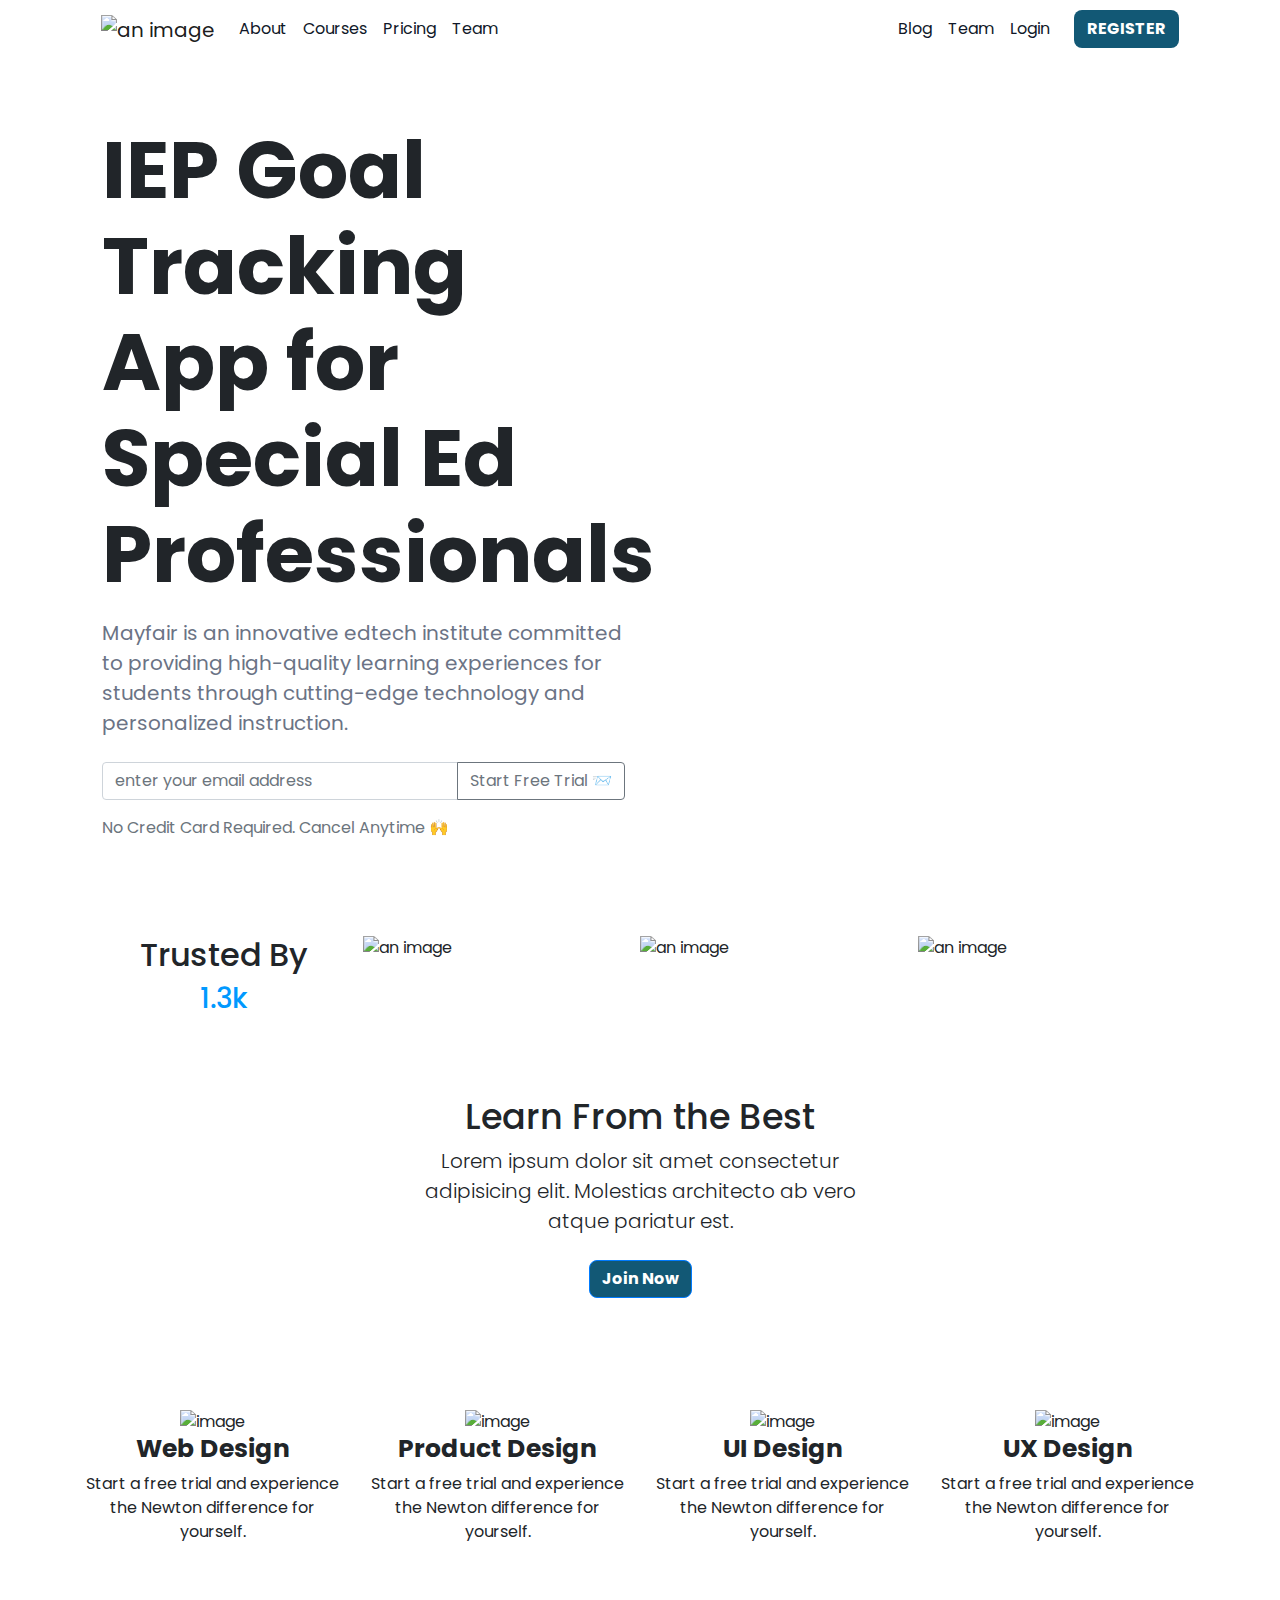
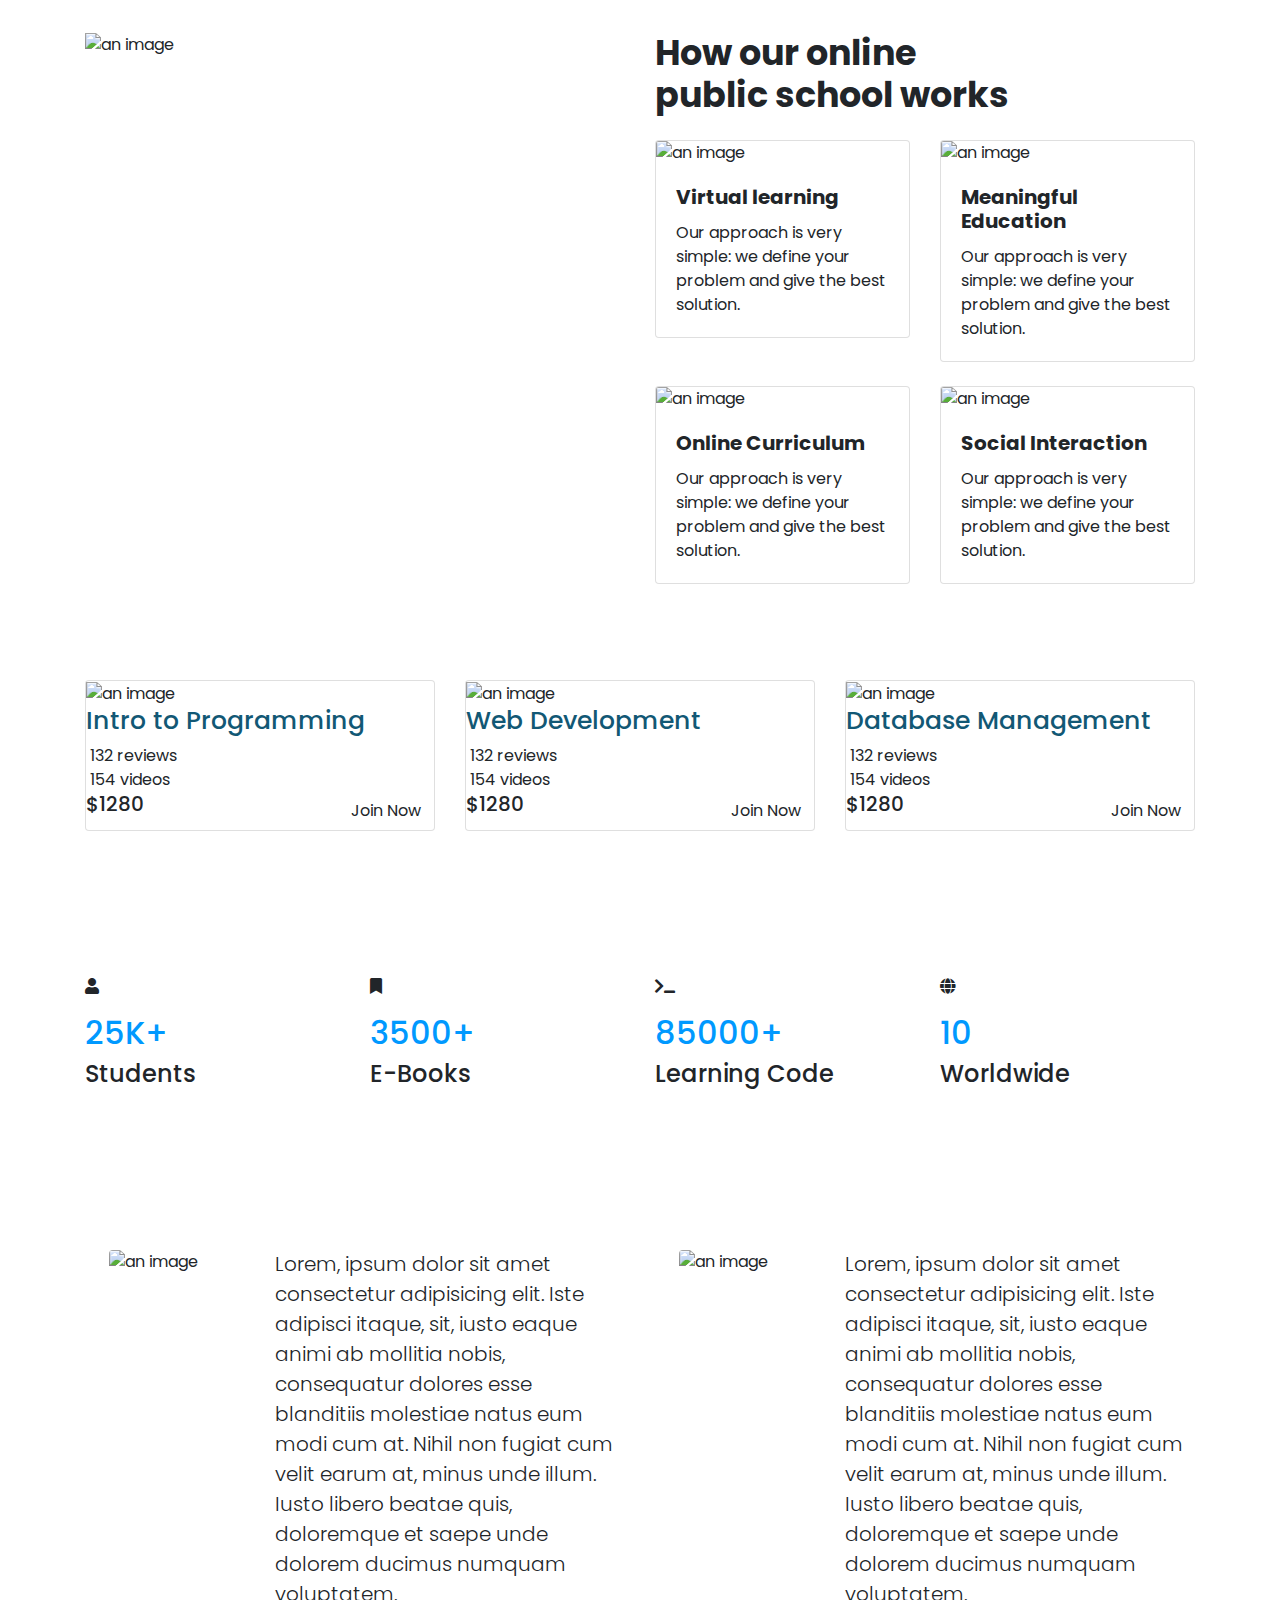
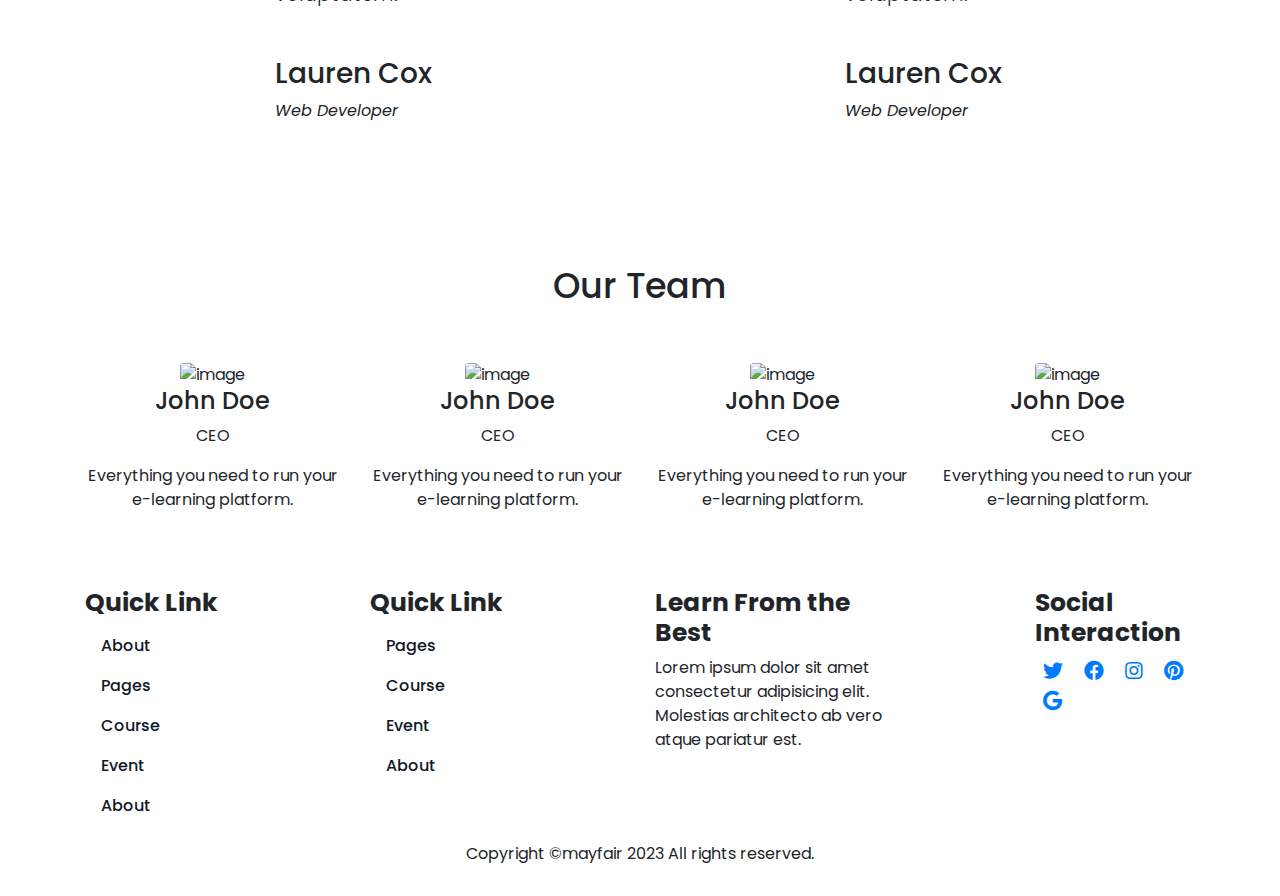
==== commit 48ef478e: "Merge branch 'main' of https://github.com/Moksy-Lab/adam" ====
--- a/index.html
+++ b/index.html
@@ -1,39 +1,37 @@
+
 <!DOCTYPE html>
 <html lang="en" itemscope itemtype="http://schema.org/WebPage">
-
-<head>
-    <!-- Meta Tags-->
-    <meta charset="utf-8" />
-    <meta http-equiv="X-UA-Compatible" content="IE=edge">
-    <meta name="viewport" content="width=device-width, initial-scale=1, shrink-to-fit=no">
-
-    <!-- Title -->
-    <title>Unveiling a Design-Centric E-Learning Template</title>
-
-    <!-- Description -->
-    <meta name="description"
-        content="Unlock your creative potential with our static, design-focused e-learning template. Master the art of visual composition, typography, and layout through immersive lessons and hands-on projects. Elevate your design skills today">
-
-    <!-- Keywords -->
-    <meta name="keywords"
-        content="ed tech, e-learning, online learning, education platform, online courses, student management, responsive design, html5, css3, bootstrap">
-
-    <!-- Base href -->
-    <base href="https://www.moksy.com/">
-    <!-- Meta tags -->
-    <meta name="robots" content="index,follow">
-    <meta name="revisit-after" content="7 days">
-    <meta name="distribution" content="web">
-    <meta name="copyright" content="Unveiling a Design-Centric E-Learning Template">
-    <meta name='language' content='English'>
-    <meta name="author" content="Adam Levine">
-
-    <!-- Canonical link -->
-    <link rel="canonical" href="https://moksy.com" />
-
-    <!-- Designer and publisher info -->
-    <meta name="designer" content="GGLink">
-    <meta name="publisher" content="Adam Levine">
+<head>   
+   <!-- Meta Tags-->
+<meta charset="utf-8"/>
+<meta http-equiv="X-UA-Compatible" content="IE=edge">
+<meta name="viewport" content="width=device-width, initial-scale=1, shrink-to-fit=no">
+
+<!-- Title -->
+<title>Unveiling a Design-Centric E-Learning Template</title>
+
+<!-- Description -->
+<meta name="description" content="Unlock your creative potential with our static, design-focused e-learning template. Master the art of visual composition, typography, and layout through immersive lessons and hands-on projects. Elevate your design skills today"> 
+
+<!-- Keywords -->
+<meta name="keywords" content="ed tech, e-learning, online learning, education platform, online courses, student management, responsive design, html5, css3, bootstrap">
+
+<!-- Base href -->
+<base href="https://www.moksy.com/">
+<!-- Meta tags -->
+<meta name="robots" content="index,follow">
+<meta name="revisit-after" content="7 days">
+<meta name="distribution" content="web">
+<meta name="copyright" content="Unveiling a Design-Centric E-Learning Template">
+<meta name='language' content='English'>
+<meta name="author" content="Adam Levine"> 
+
+<!-- Canonical link -->
+<link rel="canonical" href="https://moksy.com"/>
+
+<!-- Designer and publisher info -->
+<meta name="designer" content="GGLink">
+<meta name="publisher" content="Adam Levine">
 
     <!-- Twitter Cards  -->
     <meta name="twitter:card" content="summary" />
@@ -41,7 +39,7 @@
     <meta property="twitter:description"
         content="Unlock your creative potential with our static, design-focused e-learning template. Master the art of visual composition, typography, and layout through immersive lessons and hands-on projects. Elevate your design skills today" />
     <meta property="twitter:locale" content="English" />
-    <meta property="twitter:image" content="templates/adam/assets/images/logo.png" />
+    <meta property="twitter:image" content="../assets/images/logos/Adam.png" />
     <meta property="twitter:url" content="https://moksy.com" />
 
     <!-- Open Graph -->
@@ -58,33 +56,33 @@
     <meta property="fb:app_id" content="" />
 
     <!--favicons -->
-    <link rel="icon" sizes="16x16" type="image/png" href="templates/adam/assets/images/favicon.ico" />
+    <link rel="icon" sizes="16x16" type="image/png" href="../assets/images/logos/Adam.png" />
 
     <!--touch-icon -->
-    <link rel="apple-touch-icon" sizes="57x57" href="./assets/images/logo.png">
-    <link rel="apple-touch-icon" sizes="60x60" href="./assets/images/logo.png">
-    <link rel="apple-touch-icon" sizes="72x72" href="./assets/images/logo.png">
-    <link rel="apple-touch-icon" sizes="76x76" href="./assets/images/logo.png">
-    <link rel="apple-touch-icon" sizes="114x114" href="./assets/images/logo.png">
-    <link rel="apple-touch-icon" sizes="120x120" href="./assets/images/logo.png">
-    <link rel="apple-touch-icon" sizes="144x144" href="./assets/images/logo.png">
-    <link rel="icon" type="image/png" sizes="144x144" href="./assets/images/logo.png">
-    <link rel="apple-touch-icon" sizes="152x152" href="./assets/images/logo.png">
-    <link rel="icon" type="image/png" sizes="152x152" href="./assets/images/logo.png">
-    <link rel="apple-touch-icon" sizes="180x180" href="./assets/images/logo.png">
-    <link rel="icon" type="image/png" sizes="180x180" href="./assets/images/logo.png">
+    <link rel="apple-touch-icon" sizes="57x57" href="../assets/images/logos/Adam.png">
+    <link rel="apple-touch-icon" sizes="60x60" href="../assets/images/logos/Adam.png">
+    <link rel="apple-touch-icon" sizes="72x72" href="../assets/images/logos/Adam.png">
+    <link rel="apple-touch-icon" sizes="76x76" href="../assets/images/logos/Adam.png">
+    <link rel="apple-touch-icon" sizes="114x114" href="../assets/images/logos/Adam.png">
+    <link rel="apple-touch-icon" sizes="120x120" href="../assets/images/logos/Adam.png">
+    <link rel="apple-touch-icon" sizes="144x144" href="../assets/images/logos/Adam.png">
+    <link rel="icon" type="image/png" sizes="144x144" href="../assets/images/logos/Adam.png">
+    <link rel="apple-touch-icon" sizes="152x152" href="../assets/images/logos/Adam.png">
+    <link rel="icon" type="image/png" sizes="152x152" href="../assets/images/logos/Adam.png">
+    <link rel="apple-touch-icon" sizes="180x180" href="../assets/images/logos/Adam.png">
+    <link rel="icon" type="image/png" sizes="180x180" href="../assets/images/logos/Adam.png">
     <meta name="msapplication-TileColor" content="">
-    <meta name="msapplication-TileImage" content="./assets/images/logo.png">
+    <meta name="msapplication-TileImage" content="../assets/images/logos/Adam.png">
     <meta name="theme-color" content="">
 
-    <!--web-manifest -->
-    <link rel="manifest" href="/templates/adam/manifest.json">
-    <link href='https://cdn.jsdelivr.net/npm/bootstrap@4.6.2/dist/css/bootstrap.min.css' rel='stylesheet' media='all'>
-    <link href='https://cdn.jsdelivr.net/npm/admin-lte@3.1/dist/css/adminlte.min.css' rel='stylesheet' media='all'>
-    <link href='https://cdnjs.cloudflare.com/ajax/libs/font-awesome/5.9.0/css/all.min.css' rel='stylesheet' media='all'>
-    <link href='/templates/adam/assets/styles/styles.css' rel='stylesheet' media='all'>
-    <link href='https://moksy-lab.github.io/adam/assets/styles/adam.css' rel='stylesheet' media='all'>
-    <script type='application/ld+json'>
+<!--web-manifest -->
+<link rel="manifest" href="/templates/adam/manifest.json">
+   <link href='https://cdn.jsdelivr.net/npm/bootstrap@4.6.2/dist/css/bootstrap.min.css' rel='stylesheet' media='all'>
+<link href='https://cdn.jsdelivr.net/npm/admin-lte@3.1/dist/css/adminlte.min.css' rel='stylesheet' media='all'>
+<link href='https://cdnjs.cloudflare.com/ajax/libs/font-awesome/5.9.0/css/all.min.css' rel='stylesheet' media='all'>
+<link href='/templates/adam/assets/styles/styles.css' rel='stylesheet' media='all'>
+<link href='https://moksy-lab.github.io/adam/assets/styles/adam.css' rel='stylesheet' media='all'>
+         <script type='application/ld+json'>
          {
            "@context": "http://www.schema.org",
            "@type": "ProfessionalService",
@@ -138,7 +136,7 @@
                 <!-- navbar starts here -->
                 <nav class="navbar navbar-light bg-white navbar-expand-md text-bold">
                     <a class="navbar-brand" href="/templates/adam/?page=#" itemprop="url">
-                        <img src="templates/adam/assets/images/logo.png" class="logo" alt="an image" itemprop="image">
+                        <img src="../assets/images/logos/Adam.png" class="logo" alt="an image" itemprop="image">
                     </a>
 
                     <button class="navbar-toggler" type="button" data-toggle="collapse" data-target="#navbarNav5"
@@ -203,603 +201,561 @@
                 <!-- left side content starts here -->
                 <div class="col-lg-6">
                     <h2 class="mb-3 font-weight-bold DescriptionHeading" itemprop="headline">
-                        Find Your Perfect Learn Platform </h2>
+                        IEP Goal Tracking App for Special Ed Professionals </h2>
                     <p class="mb-4 DescriptionPara" itemprop="text">
-                        Our mission is to help people to find the best course online and learn with expert anytime,
-                        anywhere </p>
+                        Mayfair is an innovative edtech institute committed to providing high-quality learning
+                        experiences for students through cutting-edge technology and personalized instruction. </p>
                     <div class="startFreeTrail">
 
-                        <div class="input-group mb-3">
-                            <input type="text" class="form-control" placeholder="enter your email address"
-                                aria-label="Recipient's username" aria-describedby="basic-addon2" itemprop="input">
-
-                            <div class="input-group-append">
-                                <button class="btn btn-outline-secondary" type="button">
-                                    Start Free Trial 📨 </button>
+                    <div class="input-group mb-3">
+                        <input type="text" class="form-control" placeholder="enter your email address" aria-label="Recipient's username" aria-describedby="basic-addon2" itemprop="input">
+
+                        <div class="input-group-append">
+                          <button class="btn btn-outline-secondary" type="button">
+                            Start Free Trial 📨                        </button>
+                        </div>
+
+                      </div>
+
+                </div>
+
+                <span class="text-secondary" itemprop="text">
+                No Credit Card Required. Cancel Anytime 🙌                </span>
+
+            </div>
+            <!-- /left side content ends here -->
+            <!-- right side content starts here -->
+            <div class="col-lg-6 descriptionImage">
+                <img src="https://builder.moksy.com/wp-content/uploads/2022/08/hero-2x-2.png" alt="" class="img-fluid" itemprop="image"/>
+            </div>
+            <!-- /right side content ends here -->
+        </div>
+
+    </div>
+<!-- /main content ends here -->
+</section>
+<!-- /agent about section main wrapper ends here -->
+<!-- casun section main wrapper start from here -->
+
+<section id="clientsc424c807ccsdfsd8e9ab" class="cason clients clientsc424c807ccsdfsd8e9ab" itemscope
+    itemtype="http://schema.org/Organization" itemprop="text">
+    <!-- client content starts here -->
+    <div id="clients" class="section-bg">
+
+        <div class="container">
+
+            <!-- client image starts here -->
+            <div class="row no-gutters clients-wrap clearfix wow fadeInUp">
+
+                <div class="col-lg-3 col-md-4 col-xs-6">
+                    <div class="text-center">
+                        <h2 class="">Trusted By</h2>  
+                        <h3 class="figure">1.3k</h3>
+                    </div>
+                </div>
+
+                <div class="col-lg-3 col-md-4 col-xs-6">
+                    <div class="client-logo">
+                        <img src="https://builder.moksy.com/wp-content/uploads/2022/08/104840a62d46c05d285762857fecb61a.png"
+                            class="img-fluid" alt="an image" itemprop="image">
+                    </div>
+                </div>
+
+                <div class="col-lg-3 col-md-4 col-xs-6">
+                    <div class="client-logo">
+                        <img src="https://builder.moksy.com/wp-content/uploads/2022/08/abof-1.png"
+                            class="img-fluid" alt="an image" itemprop="image">
+                    </div>
+                </div>
+
+                <div class="col-lg-3 col-md-4 col-xs-6">
+                    <div class="client-logo">
+                        <img src="https://builder.moksy.com/wp-content/uploads/2022/08/client-4-1.png"
+                            class="img-fluid" alt="an image" itemprop="image">
+                    </div>
+                </div>
+
+            </div>
+            <!-- /client image starts here -->
+        </div>
+
+    </div>
+    <!-- /client content ends here -->
+</section>
+<!-- /casun section main wrapper ends here --><!-- fernando section main wrapper start from here -->
+<section id="fernandof38911b935c3ef6d9" class="fernando feature fernandof38911b935c3ef6d9" itemscope itemtype="http://schema.org/Organization" itemprop="text">
+
+    <!-- feature starts here -->
+        
+    <div class="fdb-block">
+        <div class="container">
+          <div class="row justify-content-center">
+            <div class="col-12 col-md-8 col-lg-5 text-center pb-md-5">
+              <h1 itemprop="headline">
+                Learn From the Best              </h1>
+              <p class="lead" itemprop="text">
+              Lorem ipsum dolor sit amet consectetur adipisicing elit. Molestias architecto ab vero atque pariatur est.              </p>
+              <p class="mt-4" itemprop="text"><a href="#" class="btn btn-primary">
+              Join Now              </a></p>
+            </div>
+          </div>
+      
+          <div class="row text-center justify-content-center pt-5">
+            <div class="col-12 col-sm-6 col-lg-3">
+              <img alt="image" class="fdb-icon" src="https://builder.moksy.com/wp-content/uploads/2022/08/layers.svg" itemprop="image">
+      
+              <h3 itemprop="headline"><strong>
+              Web Design              </strong></h3>
+      
+              <p itemprop="text">
+              Start a free trial and experience the Newton difference for yourself.              </p>
+            </div>
+            <div class="col-12 col-sm-6 col-lg-3 pt-4 pt-sm-0">
+              <img alt="image" class="fdb-icon" src="https://builder.moksy.com/wp-content/uploads/2022/08/monitor.svg" itemprop="image">
+      
+              <h3 itemprop="headline"><strong>
+              Product Design              </strong></h3>
+      
+              <p itemprop="text">
+              Start a free trial and experience the Newton difference for yourself.              </p>
+            </div>
+      
+            <div class="col-12 col-sm-6 col-lg-3 pt-4 pt-lg-0">
+              <img alt="image" class="fdb-icon" src="https://builder.moksy.com/wp-content/uploads/2022/08/package.svg" itemprop="image">
+      
+              <h3 itemprop="headline"><strong>
+              UI Design              </strong></h3>
+      
+              <p itemprop="text">
+              Start a free trial and experience the Newton difference for yourself.              </p>
+            </div>
+      
+            <div class="col-12 col-sm-6 col-lg-3 pt-4 pt-lg-0">
+              <img alt="image" class="fdb-icon" src="https://builder.moksy.com/wp-content/uploads/2022/08/gift.svg" itemprop="image">
+      
+              <h3 itemprop="headline"><strong>
+              UX Design              </strong></h3>
+      
+              <p itemprop="text">
+              Start a free trial and experience the Newton difference for yourself.              </p>
+            </div>
+          </div>
+        </div>
+      </div>
+    
+    
+    <!-- /feature ends here -->
+        
+    </section>
+    
+    <!-- /fernando section main wrapper ends here --><!-- sammy service section main wrapper start from here -->
+<section id="serviceebfcf165e4ae5852" class="sammy serviceebfcf165e4ae5852 service" itemscope itemtype="http://schema.org/Organization" itemprop="text">
+
+    <div class="container">
+        <div class="row">
+            <!-- left side starts here --> 
+            <div class="col-md-6">
+                <div class="image">
+                    <img src="https://builder.moksy.com/wp-content/uploads/2022/08/1-7.png" class="img-fluid" alt="an image" itemprop="image">
+                 </div>
+            </div>
+             <!-- /left side ends here --> 
+
+            <!-- right side starts here --> 
+            <div class="col-md-6">
+                <h2 class="font-weight-bold">
+                 How our online <br>
+                public school works                                      
+                </h2>
+                <div class="row mt-4">
+                    <!-- col 1 -->
+                    <div class="col-md-6">
+        
+                        <div class="card">
+        
+                            <img src="https://builder.moksy.com/wp-content/uploads/2022/08/idea.png" class="card-img-top" alt="an image"
+                                itemprop="image">
+        
+                            <div class="card-body">
+                                <h5 class="card-title font-weight-bold" itemprop="headline">
+                                Virtual learning                                </h5>
+                                <p class="card-text" itemprop="text">
+                                Our approach is very simple: we define your problem and give the best solution.                                </p>
                             </div>
-
+        
                         </div>
-
-                    </div>
-
-                    <span class="text-secondary" itemprop="text">
-                        No Credit Card Required. Cancel Anytime 🙌 </span>
-
-                </div>
-                <!-- /left side content ends here -->
-                <!-- right side content starts here -->
-                <div class="col-lg-6 descriptionImage">
-                    <img src="https://builder.moksy.com/wp-content/uploads/2022/08/hero-2x-2.png" alt=""
-                        class="img-fluid" itemprop="image" />
-                </div>
-                <!-- /right side content ends here -->
-            </div>
-
+        
+                    </div>
+                    <!-- col 2 -->
+                    <div class="col-md-6">
+        
+                        <div class="card">
+        
+                            <img src="https://builder.moksy.com/wp-content/uploads/2022/08/learning.png" class="card-img-top" alt="an image" itemprop="image">
+        
+                            <div class="card-body">
+                                <h5 class="card-title font-weight-bold" itemprop="headline">
+                                Meaningful Education                                </h5>
+                                <p class="card-text" itemprop="text">
+                                    Our approach is very simple: we define your problem and give the best solution.                                </p>
+                            </div>
+        
+                        </div>
+        
+                    </div>
+                         
+                </div>
+                <div class="row mt-4">
+                    <!-- col 1 -->
+                    <div class="col-md-6">
+        
+                        <div class="card">
+        
+                            <img src="https://builder.moksy.com/wp-content/uploads/2022/08/brain.png" class="card-img-top" alt="an image"
+                                itemprop="image">
+        
+                            <div class="card-body">
+                                <h5 class="card-title font-weight-bold" itemprop="headline">
+                                Online Curriculum                                </h5>
+                                <p class="card-text" itemprop="text">
+                                    Our approach is very simple: we define your problem and give the best solution.                                </p>
+                            </div>
+        
+                        </div>
+        
+                    </div>
+                    <!-- col 2 -->
+                    <div class="col-md-6">
+        
+                        <div class="card">
+        
+                            <img src="https://builder.moksy.com/wp-content/uploads/2022/08/decision-making.png" class="card-img-top" alt="an image" itemprop="image">
+        
+                            <div class="card-body">
+                                <h5 class="card-title font-weight-bold" itemprop="headline">
+                                Social Interaction                                </h5>
+                                <p class="card-text" itemprop="text">
+                                    Our approach is very simple: we define your problem and give the best solution.                                </p>
+                            </div>
+        
+                        </div>
+        
+                    </div>
+                         
+                </div>
+            </div>
+     
+            <!-- /right side ends here --> 
         </div>
-        <!-- /main content ends here -->
-    </section>
-    <!-- /agent about section main wrapper ends here -->
-    <!-- casun section main wrapper start from here -->
-
-    <section id="clientsc424c807ccsdfsd8e9ab" class="cason clients clientsc424c807ccsdfsd8e9ab" itemscope
-        itemtype="http://schema.org/Organization" itemprop="text">
-        <!-- client content starts here -->
-        <div id="clients" class="section-bg">
-
-            <div class="container">
-
-                <!-- client image starts here -->
-                <div class="row no-gutters clients-wrap clearfix wow fadeInUp">
-
-                    <div class="col-lg-3 col-md-4 col-xs-6">
-                        <div class="text-center">
-                            <h2 class="">Trusted By</h2>
-                            <h3 class="figure">1.3k</h3>
+     </div>
+
+</section>
+<!-- /sammy service section main wrapper ends here --><!-- pen products section main wrapper start from here -->
+
+<section id="productscb870d00581aabe8" class="pen products productscb870d00581aabe8" itemscope itemtype="http://schema.org/Organization"
+    itemprop="text">
+    <!-- course content starts here -->
+    <div class="container">
+
+        <br>
+
+        <div class="row">
+            <!-- card one -->
+            <div class="col-md-4">
+
+                <figure class="card card-product">
+
+                    <div class="img-wrap">
+                        <img src="https://builder.moksy.com/wp-content/uploads/2022/08/simulation-3.png" alt="an image" class="image-custom-class"
+                            itemprop="image">
+                    </div>
+
+                    <figcaption class="info-wrap">
+                        <h4 class="title" itemprop="headline">  
+                        Intro to Programming 
+                        </h4>
+
+                        <div class="rating-wrap">
+
+                            <div class="label-rating" itemprop="text">
+                                <span class="span-custom-class" itemprop="text"> <i class="fa fa-diamond" itemprop="icon"> </i> </span>
+                                132 reviews     
+                            </div>
+
+                            <div class="label-rating" itemprop="text">
+                                <span class="span-custom-class" itemprop="text"> <i class="fa fa-video-camera" itemprop="icon"> </i> </span>
+                                154 videos    
+                            </div>
+
+                        </div> <!-- rating-wrap.// -->
+
+                    </figcaption>
+
+                    <div class="bottom-wrap">
+                        <a href="/templates/adam/?page=#" class="btn btn-md  float-right" itemprop="url">
+                        Join Now    
+                        </a>
+
+                        <div class="price-wrap h5">
+                            <span class="price-new" itemprop="price">
+                            $1280    
+                            </span>
                         </div>
-                    </div>
-
-                    <div class="col-lg-3 col-md-4 col-xs-6">
-                        <div class="client-logo">
-                            <img src="https://builder.moksy.com/wp-content/uploads/2022/08/104840a62d46c05d285762857fecb61a.png"
-                                class="img-fluid" alt="an image" itemprop="image">
+
+                    </div>
+
+                </figure>
+
+            </div>
+
+            <!-- card two -->
+            <div class="col-md-4">
+
+                <figure class="card card-product">
+
+                    <div class="img-wrap">
+                        <img src="https://builder.moksy.com/wp-content/uploads/2022/08/high-tech-3.png" alt="an image" class="image-custom-class"
+                            itemprop="image">
+                    </div>
+
+                    <figcaption class="info-wrap">
+                        <h4 class="title" itemprop="headline">
+                        Web Development 
+                        </h4>
+
+                        <div class="rating-wrap">
+
+                            <div class="label-rating" itemprop="text">
+                                <span class="span-custom-class" itemprop="text"> <i class="fa fa-diamond" itemprop="icon"> </i> </span>
+                                132 reviews   
+                            </div>
+
+                            <div class="label-rating" itemprop="text">
+                                <span class="span-custom-class" itemprop="text"> <i class="fa fa-video-camera" itemprop="icon"> </i> </span>
+                                154 videos 
+                            </div>
+                        </div> <!-- rating-wrap.// -->
+
+                    </figcaption>
+
+                    <div class="bottom-wrap">
+                        <a href="/templates/adam/?page=#" class="btn btn-md  float-right" itemprop="url">
+                        Join Now                        </a>
+
+                        <div class="price-wrap h5">
+                            <span class="price-new" itemprop="price">
+                            $1280  
+                            </span>
                         </div>
-                    </div>
-
-                    <div class="col-lg-3 col-md-4 col-xs-6">
-                        <div class="client-logo">
-                            <img src="https://builder.moksy.com/wp-content/uploads/2022/08/abof-1.png" class="img-fluid"
-                                alt="an image" itemprop="image">
+
+                    </div>
+                </figure>
+
+            </div>
+
+
+            <!-- card three -->
+            <div class="col-md-4">
+
+
+                <figure class="card card-product">
+
+                    <div class="img-wrap">
+                        <img src="https://builder.moksy.com/wp-content/uploads/2022/08/data-storage-3.png" alt="an image" class="image-custom-class"
+                            itemprop="image">
+                    </div>
+
+                    <figcaption class="info-wrap">
+                        <h4 class="title" itemprop="headline">
+                        Database Management  
+                        </h4>
+
+                        <div class="rating-wrap">
+
+                            <div class="label-rating" itemprop="text">
+                                <span class="span-custom-class" itemprop="text"> <i class="fa fa-diamond" itemprop="icon"> </i> </span>
+                                132 reviews                              </div>
+
+                            <div class="label-rating" itemprop="text">
+                                <span class="span-custom-class" itemprop="text"> <i class="fa fa-video-camera" itemprop="icon"> </i> </span>
+                                154 videos 
+                            </div>
+                        </div> <!-- rating-wrap.// -->
+
+                    </figcaption>
+
+                    <div class="bottom-wrap">
+                        <a href="/templates/adam/?page=#" class="btn btn-md  float-right" itemprop="url">
+                        Join Now                        </a>
+                        
+                        <div class="price-wrap h5">
+                            <span class="price-new" itemprop="price">
+                            $1280  
+                            </span>
                         </div>
                     </div>
 
-                    <div class="col-lg-3 col-md-4 col-xs-6">
-                        <div class="client-logo">
-                            <img src="https://builder.moksy.com/wp-content/uploads/2022/08/client-4-1.png"
-                                class="img-fluid" alt="an image" itemprop="image">
-                        </div>
-                    </div>
-
-                </div>
-                <!-- /client image starts here -->
+                </figure>
+
             </div>
 
         </div>
-        <!-- /client content ends here -->
-    </section>
-    <!-- /casun section main wrapper ends here --><!-- fernando section main wrapper start from here -->
-    <section id="fernandof38911b935c3ef6d9" class="fernando feature fernandof38911b935c3ef6d9" itemscope
-        itemtype="http://schema.org/Organization" itemprop="text">
-
-        <!-- feature starts here -->
-
-        <div class="fdb-block">
-            <div class="container">
-                <div class="row justify-content-center">
-                    <div class="col-12 col-md-8 col-lg-5 text-center pb-md-5">
-                        <h1 itemprop="headline">
-                            Learn From the Best </h1>
-                        <p class="lead" itemprop="text">
-                            Lorem ipsum dolor sit amet consectetur adipisicing elit. Molestias architecto ab vero atque
-                            pariatur est. </p>
-                        <p class="mt-4" itemprop="text"><a href="#" class="btn btn-primary">
-                                Join Now </a></p>
-                    </div>
-                </div>
-
-                <div class="row text-center justify-content-center pt-5">
-                    <div class="col-12 col-sm-6 col-lg-3">
-                        <img alt="image" class="fdb-icon"
-                            src="https://builder.moksy.com/wp-content/uploads/2022/08/layers.svg" itemprop="image">
-
-                        <h3 itemprop="headline"><strong>
-                                Web Design </strong></h3>
-
-                        <p itemprop="text">
-                            Start a free trial and experience the Newton difference for yourself. </p>
-                    </div>
-                    <div class="col-12 col-sm-6 col-lg-3 pt-4 pt-sm-0">
-                        <img alt="image" class="fdb-icon"
-                            src="https://builder.moksy.com/wp-content/uploads/2022/08/monitor.svg" itemprop="image">
-
-                        <h3 itemprop="headline"><strong>
-                                Product Design </strong></h3>
-
-                        <p itemprop="text">
-                            Start a free trial and experience the Newton difference for yourself. </p>
-                    </div>
-
-                    <div class="col-12 col-sm-6 col-lg-3 pt-4 pt-lg-0">
-                        <img alt="image" class="fdb-icon"
-                            src="https://builder.moksy.com/wp-content/uploads/2022/08/package.svg" itemprop="image">
-
-                        <h3 itemprop="headline"><strong>
-                                UI Design </strong></h3>
-
-                        <p itemprop="text">
-                            Start a free trial and experience the Newton difference for yourself. </p>
-                    </div>
-
-                    <div class="col-12 col-sm-6 col-lg-3 pt-4 pt-lg-0">
-                        <img alt="image" class="fdb-icon"
-                            src="https://builder.moksy.com/wp-content/uploads/2022/08/gift.svg" itemprop="image">
-
-                        <h3 itemprop="headline"><strong>
-                                UX Design </strong></h3>
-
-                        <p itemprop="text">
-                            Start a free trial and experience the Newton difference for yourself. </p>
-                    </div>
-                </div>
-            </div>
+
+    </div>
+    <!-- /course content ends here -->
+</section>
+<!-- /pen products section main wrapper ends here --><!-- cash section start from here -->
+
+<section id="counterc1486b52e923e265f" class="cash counter counterc1486b52e923e265f" itemscope itemtype="http://schema.org/Organization" itemprop="text">
+    <!-- counter section starts here -->
+    <div class="container">
+        <div class="row BG">
+            <!-- 1 -->
+          <div class="col-md-3">
+            <span>
+                <i class="fa fa-user" itemprop="icon"></i>
+            </span>
+           <h2 class="heading-custom-class" itemprop="headline">
+           25K+   
+            </h2>
+           <h4 class="heading-custom-class" itemprop="headline">
+           Students 
+            </h4>
+          </div>
+          <!-- 2 -->
+          <div class="col-md-3">
+            <span>
+                <i class="fa fa-bookmark" itemprop="icon"></i>
+            </span>
+            <h2 class="heading-custom-class" itemprop="headline">
+            3500+             </h2>
+            <h4 class="heading-custom-class" itemprop="headline">
+            E-Books            </h4>
+           </div>
+           <!-- 3 -->
+           <div class="col-md-3">
+            <span>
+                <i class="fa fa-terminal" itemprop="icon"></i>
+            </span>
+            <h2 class="heading-custom-class" itemprop="headline">
+            85000+             </h2>
+            <h4 class="heading-custom-class" itemprop="headline">
+            Learning Code            </h4>
+           </div>
+           <!-- 4 -->
+           <div class="col-md-3">
+            <span>
+                <i class="fa fa-globe" itemprop="icon"></i>
+            </span>
+            <h2 class="heading-custom-class" itemprop="headline">
+            10             </h2>
+            <h4 class="heading-custom-class" itemprop="headline">
+            Worldwide            </h4>
+           </div>
+
         </div>
-
-
-        <!-- /feature ends here -->
-
-    </section>
-
-    <!-- /fernando section main wrapper ends here --><!-- sammy service section main wrapper start from here -->
-    <section id="serviceebfcf165e4ae5852" class="sammy serviceebfcf165e4ae5852 service" itemscope
-        itemtype="http://schema.org/Organization" itemprop="text">
-
+      </div>
+      <!-- /counter section ends here -->
+</section> 
+
+<!-- /cash section ends here --><!-- taylor testimonial section main wrapper start from here -->
+<section id="testimonialcohi0ajeo7e" class="taylor testimonial testimonialcohi0ajeo7e" itemscope
+    itemtype="http://schema.org/Organization" itemprop="text"> 
+    <!-- testimonial starts here -->
+    <div class="fdb-block py-5">
+        <div class="container py-5 BGContainer">
+            <div class="row align-items-center justify-content-center">
+              <div class="col-lg-9 col-xl-6">
+                <div class="fdb-box">
+                  <div class="row">
+                    <div class="col-8 col-sm-6 col-md-4 col-xl-3 ml-auto mr-auto">
+                      <img alt="an image" class="img-fluid rounded" src="https://builder.moksy.com/wp-content/uploads/2022/08/1-4.jpg" itemprop="image">
+                    </div>
+        
+                    <div class="col-md-8 mt-4 mt-md-0">
+                      <p class="lead" itemprop="text">
+                      Lorem, ipsum dolor sit amet consectetur adipisicing elit. Iste adipisci itaque, sit, iusto eaque animi ab mollitia nobis, consequatur dolores esse blanditiis molestiae natus eum modi cum at. Nihil non fugiat cum velit earum at, minus unde illum. Iusto libero beatae quis, doloremque et saepe unde dolorem ducimus numquam voluptatem.                      </p>
+        
+                      <p class="h3 mt-4 mt-xl-5" itemprop="text"><strong>Lauren Cox</strong></p>
+                      <p itemprop="text"><em>Web Developer</em></p>
+                    </div>
+                  </div>
+                </div>
+              </div>
+        
+              <div class="col-lg-9 col-xl-6 mt-4 mt-xl-0">
+                <div class="fdb-box">
+                  <div class="row">
+                    <div class="col-8 col-sm-6 col-md-4 col-xl-3 ml-auto mr-auto">
+                      <img alt="an image" class="img-fluid rounded" src="https://builder.moksy.com/wp-content/uploads/2022/08/1-4.jpg" itemprop="image">
+                    </div>
+        
+                    <div class="col-md-8 mt-4 mt-md-0">
+                      <p class="lead" itemprop="text">
+                      Lorem, ipsum dolor sit amet consectetur adipisicing elit. Iste adipisci itaque, sit, iusto eaque animi ab mollitia nobis, consequatur dolores esse blanditiis molestiae natus eum modi cum at. Nihil non fugiat cum velit earum at, minus unde illum. Iusto libero beatae quis, doloremque et saepe unde dolorem ducimus numquam voluptatem.                      </p>
+        
+                      <p class="h3 mt-4 mt-xl-5" itemprop="text"><strong>Lauren Cox</strong></p>
+                      <p itemprop="text"><em>Web Developer</em></p>
+                    </div>
+                  </div>
+                </div>
+              </div>
+            </div>
+        </div>
+    </div>
+
+
+    <!-- testimonial ends here -->
+</section>
+<!-- /taylor testimonial section main wrapper ends here --><!-- tammy  section main wrapper start from here -->
+
+<section id="teamtmi4xt29bn1" class="tammy team teamtmi4xt29bn1" itemscope itemtype="http://schema.org/Organization" itemprop="text">
+    <!-- main content starts from here -->
+
+    <div class="fdb-block team-4">
         <div class="container">
-            <div class="row">
-                <!-- left side starts here -->
-                <div class="col-md-6">
-                    <div class="image">
-                        <img src="https://builder.moksy.com/wp-content/uploads/2022/08/1-7.png" class="img-fluid"
-                            alt="an image" itemprop="image">
-                    </div>
-                </div>
-                <!-- /left side ends here -->
-
-                <!-- right side starts here -->
-                <div class="col-md-6">
-                    <h2 class="font-weight-bold">
-                        How our online <br>
-                        public school works
-                    </h2>
-                    <div class="row mt-4">
-                        <!-- col 1 -->
-                        <div class="col-md-6">
-
-                            <div class="card">
-
-                                <img src="https://builder.moksy.com/wp-content/uploads/2022/08/idea.png"
-                                    class="card-img-top" alt="an image" itemprop="image">
-
-                                <div class="card-body">
-                                    <h5 class="card-title font-weight-bold" itemprop="headline">
-                                        Virtual learning </h5>
-                                    <p class="card-text" itemprop="text">
-                                        Our approach is very simple: we define your problem and give the best solution.
-                                    </p>
-                                </div>
-
-                            </div>
-
-                        </div>
-                        <!-- col 2 -->
-                        <div class="col-md-6">
-
-                            <div class="card">
-
-                                <img src="https://builder.moksy.com/wp-content/uploads/2022/08/learning.png"
-                                    class="card-img-top" alt="an image" itemprop="image">
-
-                                <div class="card-body">
-                                    <h5 class="card-title font-weight-bold" itemprop="headline">
-                                        Meaningful Education </h5>
-                                    <p class="card-text" itemprop="text">
-                                        Our approach is very simple: we define your problem and give the best solution.
-                                    </p>
-                                </div>
-
-                            </div>
-
-                        </div>
-
-                    </div>
-                    <div class="row mt-4">
-                        <!-- col 1 -->
-                        <div class="col-md-6">
-
-                            <div class="card">
-
-                                <img src="https://builder.moksy.com/wp-content/uploads/2022/08/brain.png"
-                                    class="card-img-top" alt="an image" itemprop="image">
-
-                                <div class="card-body">
-                                    <h5 class="card-title font-weight-bold" itemprop="headline">
-                                        Online Curriculum </h5>
-                                    <p class="card-text" itemprop="text">
-                                        Our approach is very simple: we define your problem and give the best solution.
-                                    </p>
-                                </div>
-
-                            </div>
-
-                        </div>
-                        <!-- col 2 -->
-                        <div class="col-md-6">
-
-                            <div class="card">
-
-                                <img src="https://builder.moksy.com/wp-content/uploads/2022/08/decision-making.png"
-                                    class="card-img-top" alt="an image" itemprop="image">
-
-                                <div class="card-body">
-                                    <h5 class="card-title font-weight-bold" itemprop="headline">
-                                        Social Interaction </h5>
-                                    <p class="card-text" itemprop="text">
-                                        Our approach is very simple: we define your problem and give the best solution.
-                                    </p>
-                                </div>
-
-                            </div>
-
-                        </div>
-
-                    </div>
-                </div>
-
-                <!-- /right side ends here -->
-            </div>
+          <div class="row text-center justify-content-center">
+            <div class="col-8">
+              <h1 itemprop="headline">Our Team</h1>
+            </div>
+          </div>
+      
+          <div class="row text-center mt-5">
+            <div class="col-3">
+              <img alt="image" class="img-fluid rounded" src="https://builder.moksy.com/wp-content/uploads/2022/08/1-4.jpg">
+              <h4 itemprop="headline"><strong>John Doe</strong></h4>
+              <p itemprop="text">CEO</p>
+              <p itemprop="text">Everything you need to run your e-learning platform.</p>
+            </div>
+      
+            <div class="col-3">
+              <img alt="image" class="img-fluid rounded" src="https://builder.moksy.com/wp-content/uploads/2022/08/1-4.jpg">
+              <h4 itemprop="headline"><strong>John Doe</strong></h4>
+              <p itemprop="text">CEO</p>
+              <p itemprop="text">Everything you need to run your e-learning platform.</p>
+            </div>
+      
+            <div class="col-3">
+              <img alt="image" class="img-fluid rounded" src="https://builder.moksy.com/wp-content/uploads/2022/08/1-4.jpg">
+              <h4 itemprop="headline"><strong>John Doe</strong></h4>
+              <p itemprop="text">CEO</p>
+              <p itemprop="text">Everything you need to run your e-learning platform.</p>
+            </div>
+      
+            <div class="col-3">
+              <img alt="image" class="img-fluid rounded" src="https://builder.moksy.com/wp-content/uploads/2022/08/1-4.jpg">
+              <h4 itemprop="headline"><strong>John Doe</strong></h4>
+              <p itemprop="text">CEO</p>
+              <p itemprop="text">Everything you need to run your e-learning platform.</p>
+            </div>
+          </div>
         </div>
-
-    </section>
-    <!-- /sammy service section main wrapper ends here --><!-- pen products section main wrapper start from here -->
-
-    <section id="productscb870d00581aabe8" class="pen products productscb870d00581aabe8" itemscope
-        itemtype="http://schema.org/Organization" itemprop="text">
-        <!-- course content starts here -->
-        <div class="container">
-
-            <br>
-
-            <div class="row">
-                <!-- card one -->
-                <div class="col-md-4">
-
-                    <figure class="card card-product">
-
-                        <div class="img-wrap">
-                            <img src="https://builder.moksy.com/wp-content/uploads/2022/08/simulation-3.png"
-                                alt="an image" class="image-custom-class" itemprop="image">
-                        </div>
-
-                        <figcaption class="info-wrap">
-                            <h4 class="title" itemprop="headline">
-                                Intro to Programming
-                            </h4>
-
-                            <div class="rating-wrap">
-
-                                <div class="label-rating" itemprop="text">
-                                    <span class="span-custom-class" itemprop="text"> <i class="fa fa-diamond"
-                                            itemprop="icon"> </i> </span>
-                                    132 reviews
-                                </div>
-
-                                <div class="label-rating" itemprop="text">
-                                    <span class="span-custom-class" itemprop="text"> <i class="fa fa-video-camera"
-                                            itemprop="icon"> </i> </span>
-                                    154 videos
-                                </div>
-
-                            </div> <!-- rating-wrap.// -->
-
-                        </figcaption>
-
-                        <div class="bottom-wrap">
-                            <a href="/templates/adam/?page=#" class="btn btn-md  float-right" itemprop="url">
-                                Join Now
-                            </a>
-
-                            <div class="price-wrap h5">
-                                <span class="price-new" itemprop="price">
-                                    $1280
-                                </span>
-                            </div>
-
-                        </div>
-
-                    </figure>
-
-                </div>
-
-                <!-- card two -->
-                <div class="col-md-4">
-
-                    <figure class="card card-product">
-
-                        <div class="img-wrap">
-                            <img src="https://builder.moksy.com/wp-content/uploads/2022/08/high-tech-3.png"
-                                alt="an image" class="image-custom-class" itemprop="image">
-                        </div>
-
-                        <figcaption class="info-wrap">
-                            <h4 class="title" itemprop="headline">
-                                Web Development
-                            </h4>
-
-                            <div class="rating-wrap">
-
-                                <div class="label-rating" itemprop="text">
-                                    <span class="span-custom-class" itemprop="text"> <i class="fa fa-diamond"
-                                            itemprop="icon"> </i> </span>
-                                    132 reviews
-                                </div>
-
-                                <div class="label-rating" itemprop="text">
-                                    <span class="span-custom-class" itemprop="text"> <i class="fa fa-video-camera"
-                                            itemprop="icon"> </i> </span>
-                                    154 videos
-                                </div>
-                            </div> <!-- rating-wrap.// -->
-
-                        </figcaption>
-
-                        <div class="bottom-wrap">
-                            <a href="/templates/adam/?page=#" class="btn btn-md  float-right" itemprop="url">
-                                Join Now </a>
-
-                            <div class="price-wrap h5">
-                                <span class="price-new" itemprop="price">
-                                    $1280
-                                </span>
-                            </div>
-
-                        </div>
-                    </figure>
-
-                </div>
-
-
-                <!-- card three -->
-                <div class="col-md-4">
-
-
-                    <figure class="card card-product">
-
-                        <div class="img-wrap">
-                            <img src="https://builder.moksy.com/wp-content/uploads/2022/08/data-storage-3.png"
-                                alt="an image" class="image-custom-class" itemprop="image">
-                        </div>
-
-                        <figcaption class="info-wrap">
-                            <h4 class="title" itemprop="headline">
-                                Database Management
-                            </h4>
-
-                            <div class="rating-wrap">
-
-                                <div class="label-rating" itemprop="text">
-                                    <span class="span-custom-class" itemprop="text"> <i class="fa fa-diamond"
-                                            itemprop="icon"> </i> </span>
-                                    132 reviews
-                                </div>
-
-                                <div class="label-rating" itemprop="text">
-                                    <span class="span-custom-class" itemprop="text"> <i class="fa fa-video-camera"
-                                            itemprop="icon"> </i> </span>
-                                    154 videos
-                                </div>
-                            </div> <!-- rating-wrap.// -->
-
-                        </figcaption>
-
-                        <div class="bottom-wrap">
-                            <a href="/templates/adam/?page=#" class="btn btn-md  float-right" itemprop="url">
-                                Join Now </a>
-
-                            <div class="price-wrap h5">
-                                <span class="price-new" itemprop="price">
-                                    $1280
-                                </span>
-                            </div>
-                        </div>
-
-                    </figure>
-
-                </div>
-
-            </div>
-
-        </div>
-        <!-- /course content ends here -->
-    </section>
-    <!-- /pen products section main wrapper ends here --><!-- cash section start from here -->
-
-    <section id="counterc1486b52e923e265f" class="cash counter counterc1486b52e923e265f" itemscope
-        itemtype="http://schema.org/Organization" itemprop="text">
-        <!-- counter section starts here -->
-        <div class="container">
-            <div class="row BG">
-                <!-- 1 -->
-                <div class="col-md-3">
-                    <span>
-                        <i class="fa fa-user" itemprop="icon"></i>
-                    </span>
-                    <h2 class="heading-custom-class" itemprop="headline">
-                        25K+
-                    </h2>
-                    <h4 class="heading-custom-class" itemprop="headline">
-                        Students
-                    </h4>
-                </div>
-                <!-- 2 -->
-                <div class="col-md-3">
-                    <span>
-                        <i class="fa fa-bookmark" itemprop="icon"></i>
-                    </span>
-                    <h2 class="heading-custom-class" itemprop="headline">
-                        3500+ </h2>
-                    <h4 class="heading-custom-class" itemprop="headline">
-                        E-Books </h4>
-                </div>
-                <!-- 3 -->
-                <div class="col-md-3">
-                    <span>
-                        <i class="fa fa-terminal" itemprop="icon"></i>
-                    </span>
-                    <h2 class="heading-custom-class" itemprop="headline">
-                        85000+ </h2>
-                    <h4 class="heading-custom-class" itemprop="headline">
-                        Learning Code </h4>
-                </div>
-                <!-- 4 -->
-                <div class="col-md-3">
-                    <span>
-                        <i class="fa fa-globe" itemprop="icon"></i>
-                    </span>
-                    <h2 class="heading-custom-class" itemprop="headline">
-                        10 </h2>
-                    <h4 class="heading-custom-class" itemprop="headline">
-                        Worldwide </h4>
-                </div>
-
-            </div>
-        </div>
-        <!-- /counter section ends here -->
-    </section>
-
-    <!-- /cash section ends here --><!-- taylor testimonial section main wrapper start from here -->
-    <section id="testimonialcohi0ajeo7e" class="taylor testimonial testimonialcohi0ajeo7e" itemscope
-        itemtype="http://schema.org/Organization" itemprop="text">
-        <!-- testimonial starts here -->
-        <div class="fdb-block py-5">
-            <div class="container py-5 BGContainer">
-                <div class="row align-items-center justify-content-center">
-                    <div class="col-lg-9 col-xl-6">
-                        <div class="fdb-box">
-                            <div class="row">
-                                <div class="col-8 col-sm-6 col-md-4 col-xl-3 ml-auto mr-auto">
-                                    <img alt="an image" class="img-fluid rounded"
-                                        src="https://builder.moksy.com/wp-content/uploads/2022/08/1-4.jpg"
-                                        itemprop="image">
-                                </div>
-
-                                <div class="col-md-8 mt-4 mt-md-0">
-                                    <p class="lead" itemprop="text">
-                                        Lorem, ipsum dolor sit amet consectetur adipisicing elit. Iste adipisci itaque,
-                                        sit, iusto eaque animi ab mollitia nobis, consequatur dolores esse blanditiis
-                                        molestiae natus eum modi cum at. Nihil non fugiat cum velit earum at, minus unde
-                                        illum. Iusto libero beatae quis, doloremque et saepe unde dolorem ducimus
-                                        numquam voluptatem. </p>
-
-                                    <p class="h3 mt-4 mt-xl-5" itemprop="text"><strong>Lauren Cox</strong></p>
-                                    <p itemprop="text"><em>Web Developer</em></p>
-                                </div>
-                            </div>
-                        </div>
-                    </div>
-
-                    <div class="col-lg-9 col-xl-6 mt-4 mt-xl-0">
-                        <div class="fdb-box">
-                            <div class="row">
-                                <div class="col-8 col-sm-6 col-md-4 col-xl-3 ml-auto mr-auto">
-                                    <img alt="an image" class="img-fluid rounded"
-                                        src="https://builder.moksy.com/wp-content/uploads/2022/08/1-4.jpg"
-                                        itemprop="image">
-                                </div>
-
-                                <div class="col-md-8 mt-4 mt-md-0">
-                                    <p class="lead" itemprop="text">
-                                        Lorem, ipsum dolor sit amet consectetur adipisicing elit. Iste adipisci itaque,
-                                        sit, iusto eaque animi ab mollitia nobis, consequatur dolores esse blanditiis
-                                        molestiae natus eum modi cum at. Nihil non fugiat cum velit earum at, minus unde
-                                        illum. Iusto libero beatae quis, doloremque et saepe unde dolorem ducimus
-                                        numquam voluptatem. </p>
-
-                                    <p class="h3 mt-4 mt-xl-5" itemprop="text"><strong>Lauren Cox</strong></p>
-                                    <p itemprop="text"><em>Web Developer</em></p>
-                                </div>
-                            </div>
-                        </div>
-                    </div>
-                </div>
-            </div>
-        </div>
-
-
-        <!-- testimonial ends here -->
-    </section>
-    <!-- /taylor testimonial section main wrapper ends here --><!-- tammy  section main wrapper start from here -->
-
-    <section id="teamtmi4xt29bn1" class="tammy team teamtmi4xt29bn1" itemscope itemtype="http://schema.org/Organization"
-        itemprop="text">
-        <!-- main content starts from here -->
-
-        <div class="fdb-block team-4">
-            <div class="container">
-                <div class="row text-center justify-content-center">
-                    <div class="col-8">
-                        <h1 itemprop="headline">Our Team</h1>
-                    </div>
-                </div>
-
-                <div class="row text-center mt-5">
-                    <div class="col-3">
-                        <img alt="image" class="img-fluid rounded"
-                            src="https://builder.moksy.com/wp-content/uploads/2022/08/1-4.jpg">
-                        <h4 itemprop="headline"><strong>John Doe</strong></h4>
-                        <p itemprop="text">CEO</p>
-                        <p itemprop="text">Everything you need to run your e-learning platform.</p>
-                    </div>
-
-                    <div class="col-3">
-                        <img alt="image" class="img-fluid rounded"
-                            src="https://builder.moksy.com/wp-content/uploads/2022/08/1-4.jpg">
-                        <h4 itemprop="headline"><strong>John Doe</strong></h4>
-                        <p itemprop="text">CEO</p>
-                        <p itemprop="text">Everything you need to run your e-learning platform.</p>
-                    </div>
-
-                    <div class="col-3">
-                        <img alt="image" class="img-fluid rounded"
-                            src="https://builder.moksy.com/wp-content/uploads/2022/08/1-4.jpg">
-                        <h4 itemprop="headline"><strong>John Doe</strong></h4>
-                        <p itemprop="text">CEO</p>
-                        <p itemprop="text">Everything you need to run your e-learning platform.</p>
-                    </div>
-
-                    <div class="col-3">
-                        <img alt="image" class="img-fluid rounded"
-                            src="https://builder.moksy.com/wp-content/uploads/2022/08/1-4.jpg">
-                        <h4 itemprop="headline"><strong>John Doe</strong></h4>
-                        <p itemprop="text">CEO</p>
-                        <p itemprop="text">Everything you need to run your e-learning platform.</p>
-                    </div>
-                </div>
-            </div>
-        </div>
-
-        <!-- main content ends here -->
-    </section>
-    <!-- /tammy  section main wrapper ends here --><!-- foot section main wrapper start from here -->
-    <section id="footftkxsoham8f" class="foot footer footftkxsoham8f" itemscope
-        itemtype="http://schema.org/Organization" itemprop="text">
+      </div>
+
+    <!-- main content ends here -->
+</section> 
+<!-- /tammy  section main wrapper ends here --><!-- foot section main wrapper start from here -->
+<section id="footftkxsoham8f" class="foot footer footftkxsoham8f" itemscope itemtype="http://schema.org/Organization" itemprop="text">
 
         <!-- footer starts here -->
 
@@ -866,7 +822,7 @@
 
                 <div class="row mt-3">
                     <div class="col text-center">
-                        Copyright ©adam 2023 All rights reserved. </div>
+                        Copyright ©mayfair 2023 All rights reserved. </div>
                 </div>
             </div>
         </footer>
@@ -875,40 +831,13 @@
         <!-- /footer ends here -->
 
     </section>
-
+    
     <!-- /foot section main wrapper ends here -->
 
 
-    <!-- jQuery and Bootstrap Bundle (includes Popper) -->
-    <script src="https://cdn.jsdelivr.net/npm/jquery@3.5.1/dist/jquery.slim.min.js" itemprop="script"></script>
-    <script src="https://cdn.jsdelivr.net/npm/bootstrap@4.6.1/dist/js/bootstrap.bundle.min.js"
-        itemprop="script"></script>
-    <div class="menu sticky-top p-3 bg-light" style="position: fixed;right: 0;top: 25%;">
-
-        <div class="nav flex-column">
-            <a href="/" style="color: #00a3ff;font-size: 20px;padding: 5px;padding-right: 0px;"
-                class="nav-link pl-0 previewLink" title="adam"><i class="fa fa-home" aria-hidden="true"></i></a>
-            <a href="/project-details/adam/"
-                style="color: #00a3ff;font-size: 20px;padding: 5px;padding-right: 0px; padding-left: 10px !important;"
-                class="nav-link pl-0 previewLink">
-                <i class="fa fa-info" aria-hidden="true"></i></a>
-
-            <a href="/download.php?projectName=adam&projectType=html&purpose=download&source=local/"
-                class="nav-link pl-0 previewLink"
-                style="color: #00a3ff;font-size: 20px;padding: 5px;padding-right: 0px;"><i class="fa fa-download"
-                    aria-hidden="true"></i></a>
-        </div>
-
-    </div>
-    <script data-cfasync="false" src="https://code.jquery.com/jquery-3.6.0.min.js"></script>
-    <script data-cfasync="false" src="https://code.jquery.com/ui/1.13.2/jquery-ui.min.js"></script>
-    <script data-cfasync="false"
-        src="https://cdnjs.cloudflare.com/ajax/libs/jquery-migrate/3.4.0/jquery-migrate.min.js"></script>
-    <script data-cfasync="false"
-        src="https://cdn.jsdelivr.net/npm/bootstrap@4.6.2/dist/js/bootstrap.bundle.min.js"></script>
-    <script data-cfasync="false" src="https://cdn.jsdelivr.net/npm/admin-lte@3.1/dist/js/adminlte.min.js"></script>
-    <script data-cfasync="false" src=""></script>
-    <script data-cfasync="false" src="https://moksy-lab.github.io/adam/assets/styles/adam.css"></script>
+<!-- jQuery and Bootstrap Bundle (includes Popper) -->
+<script src="https://cdn.jsdelivr.net/npm/jquery@3.5.1/dist/jquery.slim.min.js" itemprop="script"></script>
+<script src="https://cdn.jsdelivr.net/npm/bootstrap@4.6.1/dist/js/bootstrap.bundle.min.js" itemprop="script"></script>
+<script data-cfasync="false" src="https://code.jquery.com/jquery-3.6.0.min.js"></script><script data-cfasync="false" src="https://code.jquery.com/ui/1.13.2/jquery-ui.min.js"></script><script data-cfasync="false" src="https://cdnjs.cloudflare.com/ajax/libs/jquery-migrate/3.4.0/jquery-migrate.min.js"></script><script data-cfasync="false" src="https://cdn.jsdelivr.net/npm/bootstrap@4.6.2/dist/js/bootstrap.bundle.min.js"></script><script data-cfasync="false" src="https://cdn.jsdelivr.net/npm/admin-lte@3.1/dist/js/adminlte.min.js"></script><script data-cfasync="false" src=""></script><script data-cfasync="false" src="https://moksy-lab.github.io/adam/assets/styles/adam.css"></script> 
 </body>
-
 </html>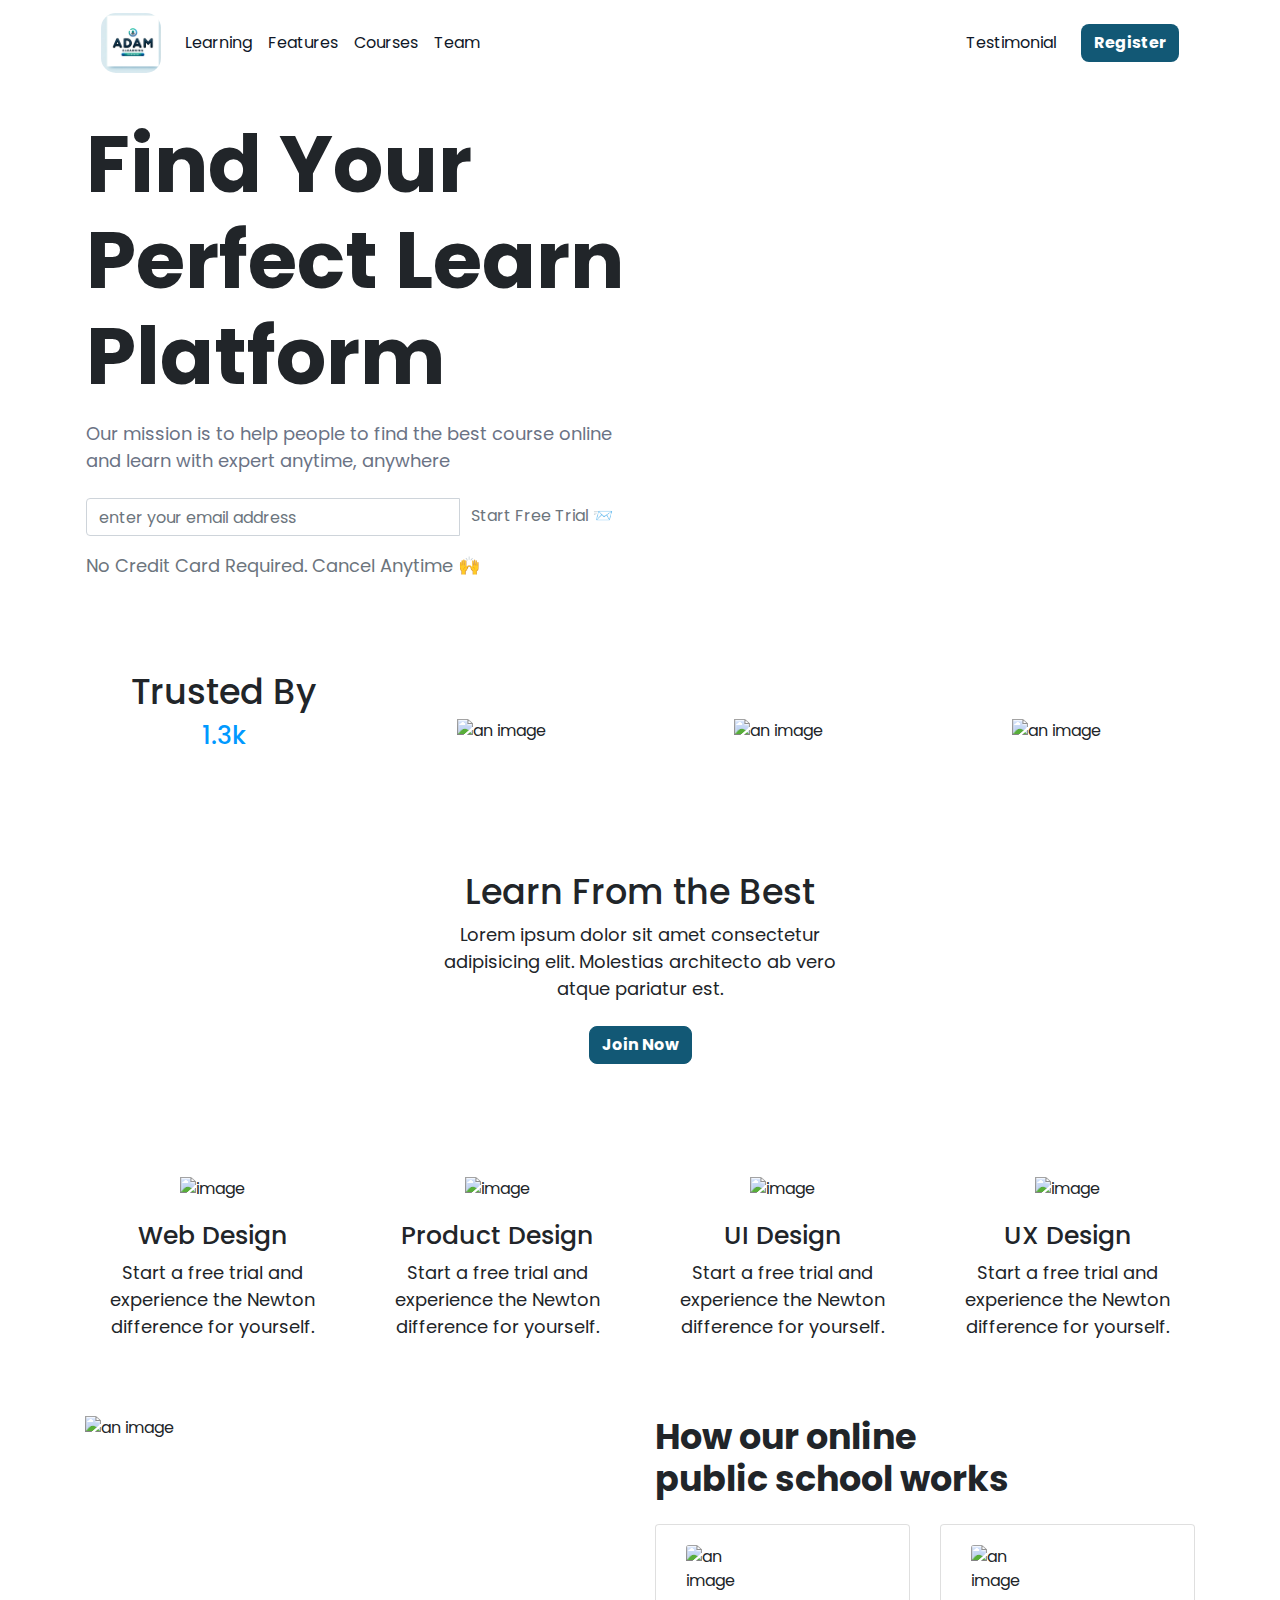
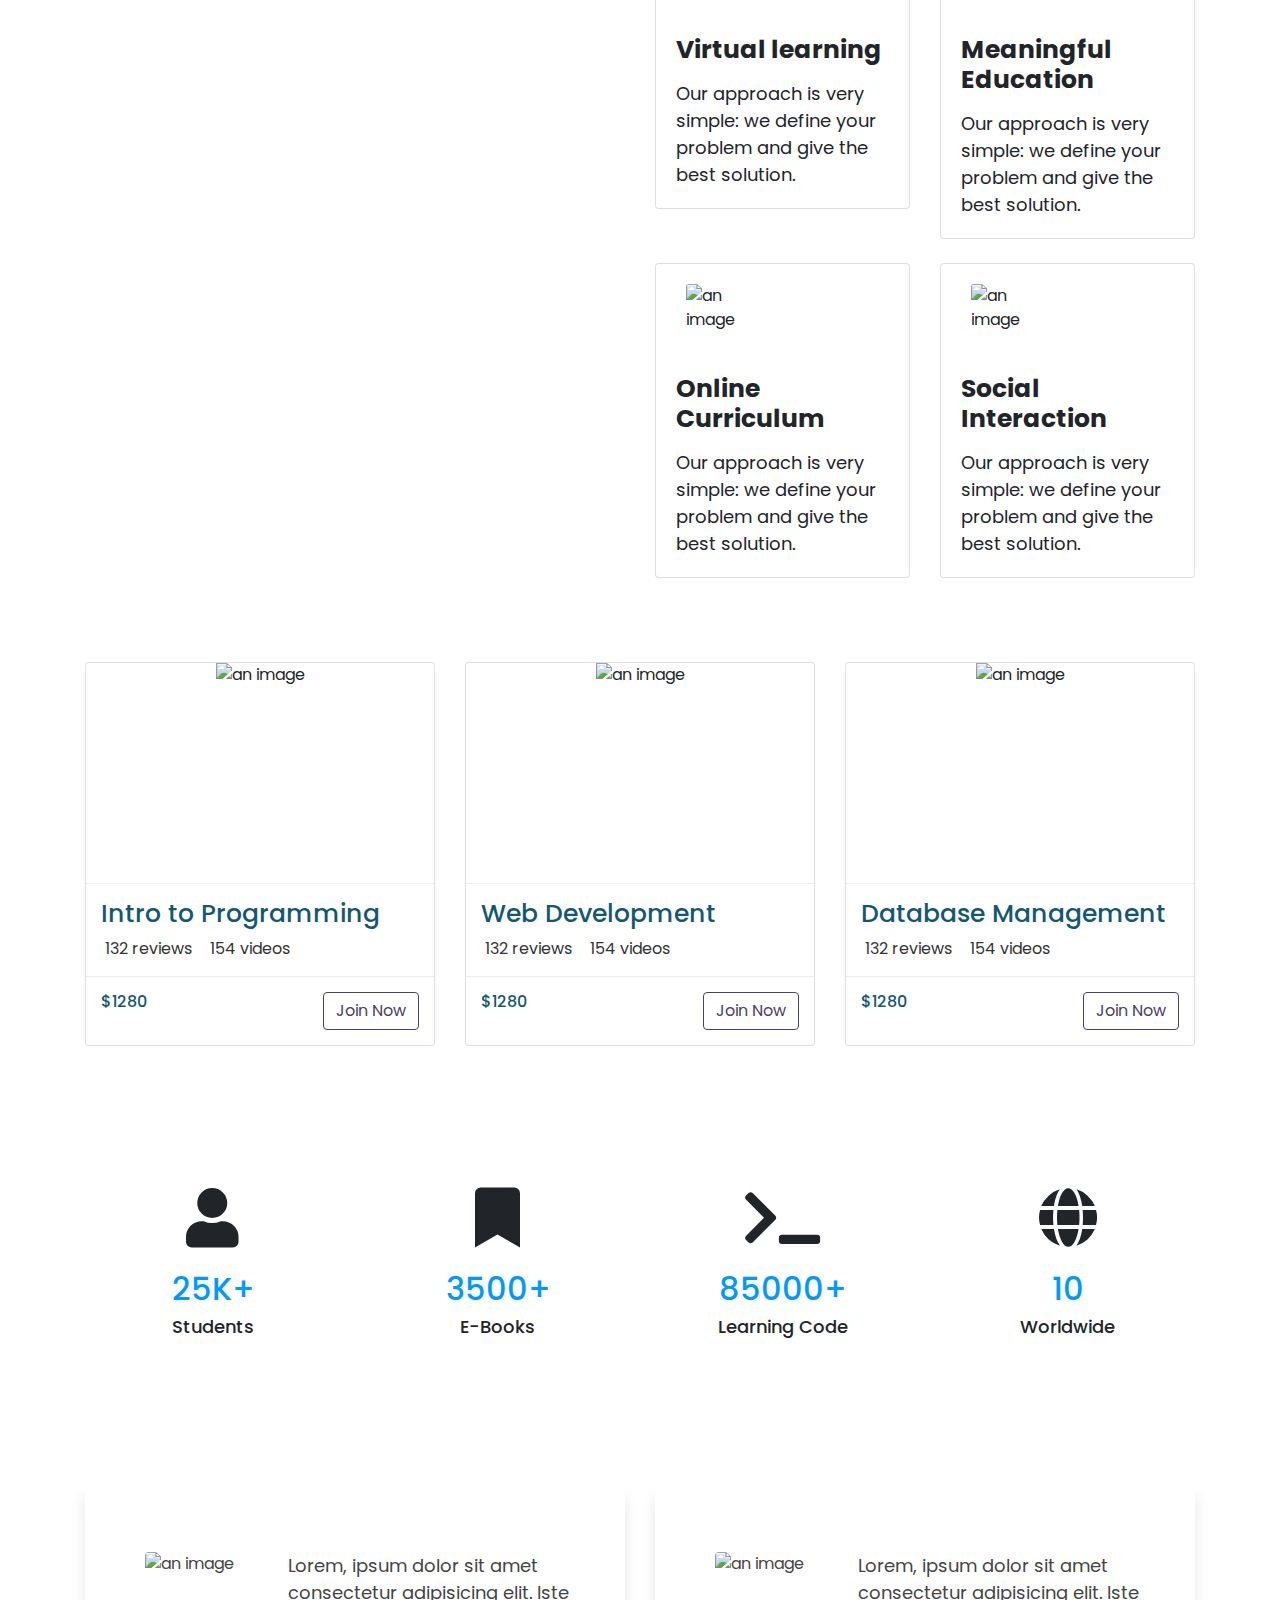
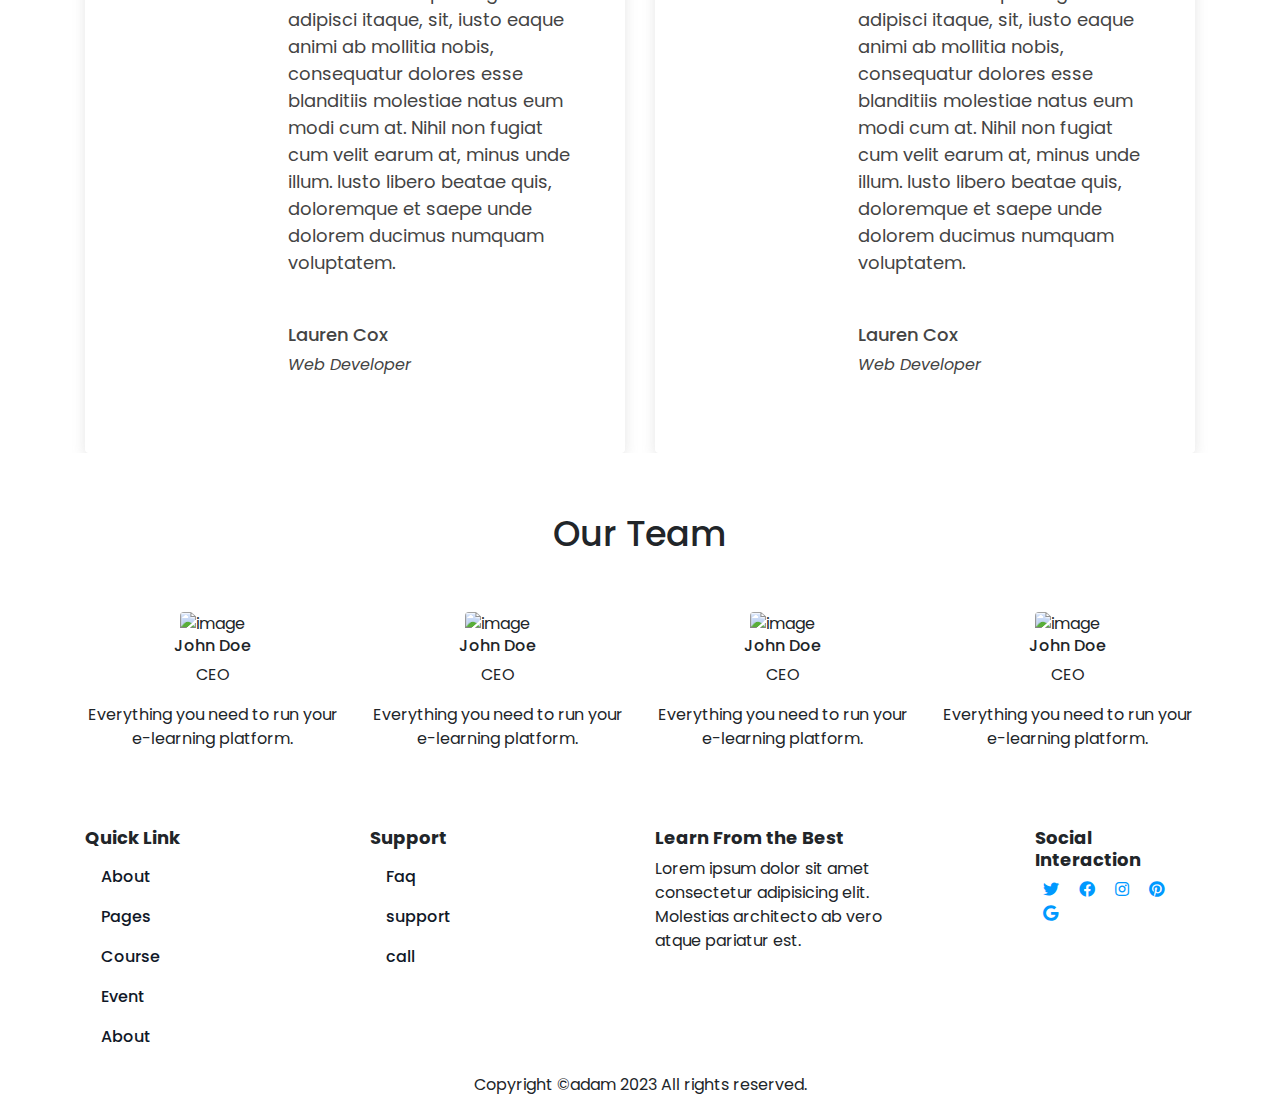
==== commit c6559b23: "ok" ====
--- a/index.html
+++ b/index.html
@@ -1,37 +1,38 @@
-
 <!DOCTYPE html>
 <html lang="en" itemscope itemtype="http://schema.org/WebPage">
-<head>   
-   <!-- Meta Tags-->
-<meta charset="utf-8"/>
-<meta http-equiv="X-UA-Compatible" content="IE=edge">
-<meta name="viewport" content="width=device-width, initial-scale=1, shrink-to-fit=no">
-
-<!-- Title -->
-<title>Unveiling a Design-Centric E-Learning Template</title>
-
-<!-- Description -->
-<meta name="description" content="Unlock your creative potential with our static, design-focused e-learning template. Master the art of visual composition, typography, and layout through immersive lessons and hands-on projects. Elevate your design skills today"> 
-
-<!-- Keywords -->
-<meta name="keywords" content="ed tech, e-learning, online learning, education platform, online courses, student management, responsive design, html5, css3, bootstrap">
-
-<!-- Base href -->
-<base href="https://www.moksy.com/">
-<!-- Meta tags -->
-<meta name="robots" content="index,follow">
-<meta name="revisit-after" content="7 days">
-<meta name="distribution" content="web">
-<meta name="copyright" content="Unveiling a Design-Centric E-Learning Template">
-<meta name='language' content='English'>
-<meta name="author" content="Adam Levine"> 
-
-<!-- Canonical link -->
-<link rel="canonical" href="https://moksy.com"/>
-
-<!-- Designer and publisher info -->
-<meta name="designer" content="GGLink">
-<meta name="publisher" content="Adam Levine">
+
+<head>
+    <!-- Meta Tags-->
+    <meta charset="utf-8" />
+    <meta http-equiv="X-UA-Compatible" content="IE=edge">
+    <meta name="viewport" content="width=device-width, initial-scale=1, shrink-to-fit=no">
+
+    <!-- Title -->
+    <title>Unveiling a Design-Centric E-Learning Template</title>
+
+    <!-- Description -->
+    <meta name="description"
+        content="Unlock your creative potential with our static, design-focused e-learning template. Master the art of visual composition, typography, and layout through immersive lessons and hands-on projects. Elevate your design skills today">
+
+    <!-- Keywords -->
+    <meta name="keywords"
+        content="ed tech, e-learning, online learning, education platform, online courses, student management, responsive design, html5, css3, bootstrap">
+
+
+    <!-- Meta tags -->
+    <meta name="robots" content="index,follow">
+    <meta name="revisit-after" content="7 days">
+    <meta name="distribution" content="web">
+    <meta name="copyright" content="Unveiling a Design-Centric E-Learning Template">
+    <meta name='language' content='English'>
+    <meta name="author" content="Adam Levine">
+
+    <!-- Canonical link -->
+    <link rel="canonical" href="https://moksy.com" />
+
+    <!-- Designer and publisher info -->
+    <meta name="designer" content="GGLink">
+    <meta name="publisher" content="Adam Levine">
 
     <!-- Twitter Cards  -->
     <meta name="twitter:card" content="summary" />
@@ -39,7 +40,7 @@
     <meta property="twitter:description"
         content="Unlock your creative potential with our static, design-focused e-learning template. Master the art of visual composition, typography, and layout through immersive lessons and hands-on projects. Elevate your design skills today" />
     <meta property="twitter:locale" content="English" />
-    <meta property="twitter:image" content="../assets/images/logos/Adam.png" />
+    <meta property="twitter:image" content="templates/adam/assets/images/branding/logo.png" />
     <meta property="twitter:url" content="https://moksy.com" />
 
     <!-- Open Graph -->
@@ -48,7 +49,7 @@
     <meta property="og:description"
         content="Unlock your creative potential with our static, design-focused e-learning template. Master the art of visual composition, typography, and layout through immersive lessons and hands-on projects. Elevate your design skills today" />
     <meta property="og:locale" content="English" />
-    <meta property="og:image" content="templates/adam/assets/images/logo.png" />
+    <meta property="og:image" content="templates/adam/assets/images/branding/logo.png" />
     <meta property="og:image:width" content="1200" />
     <meta property="og:image:height" content="630" />
     <meta property="og:url" content="https://moksy.com" />
@@ -56,33 +57,35 @@
     <meta property="fb:app_id" content="" />
 
     <!--favicons -->
-    <link rel="icon" sizes="16x16" type="image/png" href="../assets/images/logos/Adam.png" />
+    <link rel="icon" sizes="16x16" type="image/png" href="assets/img/favicon.png" />
 
     <!--touch-icon -->
-    <link rel="apple-touch-icon" sizes="57x57" href="../assets/images/logos/Adam.png">
-    <link rel="apple-touch-icon" sizes="60x60" href="../assets/images/logos/Adam.png">
-    <link rel="apple-touch-icon" sizes="72x72" href="../assets/images/logos/Adam.png">
-    <link rel="apple-touch-icon" sizes="76x76" href="../assets/images/logos/Adam.png">
-    <link rel="apple-touch-icon" sizes="114x114" href="../assets/images/logos/Adam.png">
-    <link rel="apple-touch-icon" sizes="120x120" href="../assets/images/logos/Adam.png">
-    <link rel="apple-touch-icon" sizes="144x144" href="../assets/images/logos/Adam.png">
-    <link rel="icon" type="image/png" sizes="144x144" href="../assets/images/logos/Adam.png">
-    <link rel="apple-touch-icon" sizes="152x152" href="../assets/images/logos/Adam.png">
-    <link rel="icon" type="image/png" sizes="152x152" href="../assets/images/logos/Adam.png">
-    <link rel="apple-touch-icon" sizes="180x180" href="../assets/images/logos/Adam.png">
-    <link rel="icon" type="image/png" sizes="180x180" href="../assets/images/logos/Adam.png">
+    <link rel="apple-touch-icon" sizes="57x57" href="assets/img/logo.png">
+    <link rel="apple-touch-icon" sizes="60x60" href="assets/img/logo.png">
+    <link rel="apple-touch-icon" sizes="72x72" href="assets/img/logo.png">
+    <link rel="apple-touch-icon" sizes="76x76" href="assets/img/logo.png">
+    <link rel="apple-touch-icon" sizes="114x114" href="assets/img/logo.png">
+    <link rel="apple-touch-icon" sizes="120x120" href="assets/img/logo.png">
+    <link rel="apple-touch-icon" sizes="144x144" href="assets/img/logo.png">
+    <link rel="icon" type="image/png" sizes="144x144" href="assets/img/logo.png">
+    <link rel="apple-touch-icon" sizes="152x152" href="assets/img/logo.png">
+    <link rel="icon" type="image/png" sizes="152x152" href="assets/img/logo.png">
+    <link rel="apple-touch-icon" sizes="180x180" href="assets/img/logo.png">
+    <link rel="icon" type="image/png" sizes="180x180" href="assets/img/logo.png">
+
     <meta name="msapplication-TileColor" content="">
     <meta name="msapplication-TileImage" content="../assets/images/logos/Adam.png">
     <meta name="theme-color" content="">
 
-<!--web-manifest -->
-<link rel="manifest" href="/templates/adam/manifest.json">
-   <link href='https://cdn.jsdelivr.net/npm/bootstrap@4.6.2/dist/css/bootstrap.min.css' rel='stylesheet' media='all'>
-<link href='https://cdn.jsdelivr.net/npm/admin-lte@3.1/dist/css/adminlte.min.css' rel='stylesheet' media='all'>
-<link href='https://cdnjs.cloudflare.com/ajax/libs/font-awesome/5.9.0/css/all.min.css' rel='stylesheet' media='all'>
-<link href='/templates/adam/assets/styles/styles.css' rel='stylesheet' media='all'>
-<link href='https://moksy-lab.github.io/adam/assets/styles/adam.css' rel='stylesheet' media='all'>
-         <script type='application/ld+json'>
+    <!--web-manifest -->
+    <link rel="manifest" href="/templates/aaron/manifest.json">
+    <link href='https://cdn.jsdelivr.net/npm/bootstrap@4.6.2/dist/css/bootstrap.min.css' rel='stylesheet' media='all'>
+    <link href='https://cdn.jsdelivr.net/npm/admin-lte@3.1/dist/css/adminlte.min.css' rel='stylesheet' media='all'>
+    <link href='https://cdnjs.cloudflare.com/ajax/libs/font-awesome/5.9.0/css/all.min.css' rel='stylesheet' media='all'>
+    <link href='assets/styles/styles.css' rel='stylesheet' media='all'>
+    <link href='assets/styles/adam.css' rel='stylesheet' media='all'>
+
+    <script type='application/ld+json'>
          {
            "@context": "http://www.schema.org",
            "@type": "ProfessionalService",
@@ -92,9 +95,9 @@
            "sameAs": [
               ""
            ],
-           "logo": "templates/adam/assets/images/logo.png",
+           "logo": "templates/adam/assets/images/branding/logo.png",
            "priceRange": "$$$",
-           "image": "templates/adam/assets/images/logo.png",
+           "image": "templates/adam/assets/images/branding/logo.png",
            "description": "Unlock your creative potential with our static, design-focused e-learning template. Master the art of visual composition, typography, and layout through immersive lessons and hands-on projects. Elevate your design skills today",
            "address": {
               "@type": "PostalAddress",
@@ -135,54 +138,50 @@
             <div class="container">
                 <!-- navbar starts here -->
                 <nav class="navbar navbar-light bg-white navbar-expand-md text-bold">
-                    <a class="navbar-brand" href="/templates/adam/?page=#" itemprop="url">
-                        <img src="../assets/images/logos/Adam.png" class="logo" alt="an image" itemprop="image">
+                    <a class="navbar-brand" href="" itemprop="url">
+                        <img src="assets/img/logo.png" class="logo" alt="an image" itemprop="image">
                     </a>
 
-                    <button class="navbar-toggler" type="button" data-toggle="collapse" data-target="#navbarNav5"
-                        aria-controls="navbarNav5" aria-expanded="false" aria-label="Toggle navigation"
-                        itemprop="action">
-                        <span class="navbar-open-icon">&#9776;</span> <!-- Hamburger Icon -->
-                        <span class="navbar-close-icon">&times;</span> <!-- Close Icon -->
-                    </button>
-
-                    <div id="navbarNav5" class="collapse navbar-collapse">
+                <button class="navbar-toggler navbar-toggler-right collapsed" type="button" data-toggle="collapse" data-target="#navbarsExampleDefault" aria-controls="navbarsExampleDefault" aria-expanded="false" aria-label="Toggle navigation">
+                    <span class="my-1 mx-2 close">X</span>
+                    <span class="navbar-toggler-icon"></span>
+                 </button>
+
+
+                    <div id="navbarsExampleDefault" class="collapse navbar-collapse">
                         <ul class="navbar-nav mr-auto">
                             <li class="nav-item">
-                                <a class="nav-link" href="/templates/adam/?page=#" itemprop="url">
-                                    About</a>
+                                <a class="nav-link" href="#fernandof38911b935c3ef6d9" itemprop="url">
+                                   Learning
+                                </a>
                             </li>
                             <li class="nav-item">
-                                <a class="nav-link" href="/templates/adam/?page=#" itemprop="url">
-                                    Courses</a>
+                                <a class="nav-link" href="#serviceebfcf165e4ae5852" itemprop="url">
+                                    Features</a>
+                            </li>
+                           
+                            <li class="nav-item">
+                                <a class="nav-link" href="#productscb870d00581aabe8" itemprop="url">
+                                    Courses
+                                </a>
                             </li>
                             <li class="nav-item">
-                                <a class="nav-link" href="/templates/adam/?page=#" itemprop="url">
-                                    Pricing</a>
-                            </li>
-                            <li class="nav-item">
-                                <a class="nav-link" href="/templates/adam/?page=#" itemprop="url">
+                                <a class="nav-link" href="#teamtmi4xt29bn1" itemprop="url">
                                     Team</a>
                             </li>
                         </ul>
 
+
+
                         <ul class="navbar-nav justify-content-end ml-auto">
                             <li class="nav-item">
-                                <a class="nav-link" href="/templates/adam/?page=#" itemprop="url">
-                                    Blog</a>
-                            </li>
-                            <li class="nav-item">
-                                <a class="nav-link" href="/templates/adam/?page=#" itemprop="url">
-                                    Team</a>
-                            </li>
-                            <li class="nav-item">
-                                <a class="nav-link" href="/templates/adam/?page=#" itemprop="url">
-                                    Login</a>
+                                <a class="nav-link" href="" itemprop="url">
+                                    Testimonial </a>
                             </li>
                         </ul>
 
-                        <a class="btn ml-md-3 RegBtn" href="/templates/adam/?page=#" itemprop="action">
-                            REGISTER </a>
+                        <a class="btn ml-md-3 RegBtn" href="html/sign.html" itemprop="action">
+                            Register </a>
                     </div>
                 </nav>
                 <!-- / navbar ends here -->
@@ -201,561 +200,606 @@
                 <!-- left side content starts here -->
                 <div class="col-lg-6">
                     <h2 class="mb-3 font-weight-bold DescriptionHeading" itemprop="headline">
-                        IEP Goal Tracking App for Special Ed Professionals </h2>
+                        Find Your Perfect Learn Platform </h2>
                     <p class="mb-4 DescriptionPara" itemprop="text">
-                        Mayfair is an innovative edtech institute committed to providing high-quality learning
-                        experiences for students through cutting-edge technology and personalized instruction. </p>
+                        Our mission is to help people to find the best course online and learn with expert anytime,
+                        anywhere </p>
                     <div class="startFreeTrail">
 
-                    <div class="input-group mb-3">
-                        <input type="text" class="form-control" placeholder="enter your email address" aria-label="Recipient's username" aria-describedby="basic-addon2" itemprop="input">
-
-                        <div class="input-group-append">
-                          <button class="btn btn-outline-secondary" type="button">
-                            Start Free Trial 📨                        </button>
-                        </div>
-
-                      </div>
-
-                </div>
-
-                <span class="text-secondary" itemprop="text">
-                No Credit Card Required. Cancel Anytime 🙌                </span>
-
+                        <div class="input-group mb-3">
+                            <input type="text" class="form-control" placeholder="enter your email address"
+                                aria-label="Recipient's username" aria-describedby="basic-addon2" itemprop="input">
+
+                            <div class="input-group-append">
+                                <a href="html/sign.html">
+                                    <button class="btn btn-outline-secondary border-0" type="button">
+                                        Start Free Trial 📨 </button>
+                                </a>
+                                
+                            </div>
+
+                        </div>
+
+                    </div>
+
+                    <span class="text-secondary" itemprop="text">
+                        No Credit Card Required. Cancel Anytime 🙌 </span>
+
+                </div>
+                <!-- /left side content ends here -->
+                <!-- right side content starts here -->
+                <div class="col-lg-6 descriptionImage">
+                    <img src="https://builder.moksy.com/wp-content/uploads/2022/08/hero-2x-2.png" alt=""
+                        class="img-fluid" itemprop="image" />
+                </div>
+                <!-- /right side content ends here -->
             </div>
-            <!-- /left side content ends here -->
-            <!-- right side content starts here -->
-            <div class="col-lg-6 descriptionImage">
-                <img src="https://builder.moksy.com/wp-content/uploads/2022/08/hero-2x-2.png" alt="" class="img-fluid" itemprop="image"/>
+
+        </div>
+        <!-- /main content ends here -->
+    </section>
+    <!-- /agent about section main wrapper ends here -->
+    <!-- casun section main wrapper start from here -->
+
+    <section id="clientsc424c807ccsdfsd8e9ab" class="cason clients clientsc424c807ccsdfsd8e9ab" itemscope
+        itemtype="http://schema.org/Organization" itemprop="text">
+        <!-- client content starts here -->
+        <div id="clients" class="section-bg">
+
+            <div class="container">
+
+                <!-- client image starts here -->
+                <div class="row no-gutters clients-wrap clearfix wow fadeInUp">
+
+                    <div class="col-lg-3 col-md-4 col-xs-6">
+                        <div class="text-center">
+                            <h2 class="">Trusted By</h2>
+                            <h3 class="figure">1.3k</h3>
+                        </div>
+                    </div>
+
+                    <div class="col-lg-3 col-md-4 col-xs-6">
+                        <div class="client-logo">
+                            <img src="https://builder.moksy.com/wp-content/uploads/2022/08/104840a62d46c05d285762857fecb61a.png"
+                                class="img-fluid" alt="an image" itemprop="image">
+                        </div>
+                    </div>
+
+                    <div class="col-lg-3 col-md-4 col-xs-6">
+                        <div class="client-logo">
+                            <img src="https://builder.moksy.com/wp-content/uploads/2022/08/abof-1.png" class="img-fluid"
+                                alt="an image" itemprop="image">
+                        </div>
+                    </div>
+
+                    <div class="col-lg-3 col-md-4 col-xs-6">
+                        <div class="client-logo">
+                            <img src="https://builder.moksy.com/wp-content/uploads/2022/08/client-4-1.png"
+                                class="img-fluid" alt="an image" itemprop="image">
+                        </div>
+                    </div>
+
+                </div>
+                <!-- /client image starts here -->
             </div>
-            <!-- /right side content ends here -->
+
         </div>
-
-    </div>
-<!-- /main content ends here -->
-</section>
-<!-- /agent about section main wrapper ends here -->
-<!-- casun section main wrapper start from here -->
-
-<section id="clientsc424c807ccsdfsd8e9ab" class="cason clients clientsc424c807ccsdfsd8e9ab" itemscope
-    itemtype="http://schema.org/Organization" itemprop="text">
-    <!-- client content starts here -->
-    <div id="clients" class="section-bg">
-
-        <div class="container">
-
-            <!-- client image starts here -->
-            <div class="row no-gutters clients-wrap clearfix wow fadeInUp">
-
-                <div class="col-lg-3 col-md-4 col-xs-6">
-                    <div class="text-center">
-                        <h2 class="">Trusted By</h2>  
-                        <h3 class="figure">1.3k</h3>
-                    </div>
-                </div>
-
-                <div class="col-lg-3 col-md-4 col-xs-6">
-                    <div class="client-logo">
-                        <img src="https://builder.moksy.com/wp-content/uploads/2022/08/104840a62d46c05d285762857fecb61a.png"
-                            class="img-fluid" alt="an image" itemprop="image">
-                    </div>
-                </div>
-
-                <div class="col-lg-3 col-md-4 col-xs-6">
-                    <div class="client-logo">
-                        <img src="https://builder.moksy.com/wp-content/uploads/2022/08/abof-1.png"
-                            class="img-fluid" alt="an image" itemprop="image">
-                    </div>
-                </div>
-
-                <div class="col-lg-3 col-md-4 col-xs-6">
-                    <div class="client-logo">
-                        <img src="https://builder.moksy.com/wp-content/uploads/2022/08/client-4-1.png"
-                            class="img-fluid" alt="an image" itemprop="image">
-                    </div>
-                </div>
-
-            </div>
-            <!-- /client image starts here -->
-        </div>
-
-    </div>
-    <!-- /client content ends here -->
-</section>
-<!-- /casun section main wrapper ends here --><!-- fernando section main wrapper start from here -->
-<section id="fernandof38911b935c3ef6d9" class="fernando feature fernandof38911b935c3ef6d9" itemscope itemtype="http://schema.org/Organization" itemprop="text">
-
-    <!-- feature starts here -->
-        
-    <div class="fdb-block">
-        <div class="container">
-          <div class="row justify-content-center">
-            <div class="col-12 col-md-8 col-lg-5 text-center pb-md-5">
-              <h1 itemprop="headline">
-                Learn From the Best              </h1>
-              <p class="lead" itemprop="text">
-              Lorem ipsum dolor sit amet consectetur adipisicing elit. Molestias architecto ab vero atque pariatur est.              </p>
-              <p class="mt-4" itemprop="text"><a href="#" class="btn btn-primary">
-              Join Now              </a></p>
-            </div>
-          </div>
-      
-          <div class="row text-center justify-content-center pt-5">
-            <div class="col-12 col-sm-6 col-lg-3">
-              <img alt="image" class="fdb-icon" src="https://builder.moksy.com/wp-content/uploads/2022/08/layers.svg" itemprop="image">
-      
-              <h3 itemprop="headline"><strong>
-              Web Design              </strong></h3>
-      
-              <p itemprop="text">
-              Start a free trial and experience the Newton difference for yourself.              </p>
-            </div>
-            <div class="col-12 col-sm-6 col-lg-3 pt-4 pt-sm-0">
-              <img alt="image" class="fdb-icon" src="https://builder.moksy.com/wp-content/uploads/2022/08/monitor.svg" itemprop="image">
-      
-              <h3 itemprop="headline"><strong>
-              Product Design              </strong></h3>
-      
-              <p itemprop="text">
-              Start a free trial and experience the Newton difference for yourself.              </p>
-            </div>
-      
-            <div class="col-12 col-sm-6 col-lg-3 pt-4 pt-lg-0">
-              <img alt="image" class="fdb-icon" src="https://builder.moksy.com/wp-content/uploads/2022/08/package.svg" itemprop="image">
-      
-              <h3 itemprop="headline"><strong>
-              UI Design              </strong></h3>
-      
-              <p itemprop="text">
-              Start a free trial and experience the Newton difference for yourself.              </p>
-            </div>
-      
-            <div class="col-12 col-sm-6 col-lg-3 pt-4 pt-lg-0">
-              <img alt="image" class="fdb-icon" src="https://builder.moksy.com/wp-content/uploads/2022/08/gift.svg" itemprop="image">
-      
-              <h3 itemprop="headline"><strong>
-              UX Design              </strong></h3>
-      
-              <p itemprop="text">
-              Start a free trial and experience the Newton difference for yourself.              </p>
-            </div>
-          </div>
-        </div>
-      </div>
-    
-    
-    <!-- /feature ends here -->
-        
+        <!-- /client content ends here -->
     </section>
-    
-    <!-- /fernando section main wrapper ends here --><!-- sammy service section main wrapper start from here -->
-<section id="serviceebfcf165e4ae5852" class="sammy serviceebfcf165e4ae5852 service" itemscope itemtype="http://schema.org/Organization" itemprop="text">
-
-    <div class="container">
-        <div class="row">
-            <!-- left side starts here --> 
-            <div class="col-md-6">
-                <div class="image">
-                    <img src="https://builder.moksy.com/wp-content/uploads/2022/08/1-7.png" class="img-fluid" alt="an image" itemprop="image">
-                 </div>
-            </div>
-             <!-- /left side ends here --> 
-
-            <!-- right side starts here --> 
-            <div class="col-md-6">
-                <h2 class="font-weight-bold">
-                 How our online <br>
-                public school works                                      
-                </h2>
-                <div class="row mt-4">
-                    <!-- col 1 -->
-                    <div class="col-md-6">
-        
-                        <div class="card">
-        
-                            <img src="https://builder.moksy.com/wp-content/uploads/2022/08/idea.png" class="card-img-top" alt="an image"
-                                itemprop="image">
-        
-                            <div class="card-body">
-                                <h5 class="card-title font-weight-bold" itemprop="headline">
-                                Virtual learning                                </h5>
-                                <p class="card-text" itemprop="text">
-                                Our approach is very simple: we define your problem and give the best solution.                                </p>
-                            </div>
-        
-                        </div>
-        
-                    </div>
-                    <!-- col 2 -->
-                    <div class="col-md-6">
-        
-                        <div class="card">
-        
-                            <img src="https://builder.moksy.com/wp-content/uploads/2022/08/learning.png" class="card-img-top" alt="an image" itemprop="image">
-        
-                            <div class="card-body">
-                                <h5 class="card-title font-weight-bold" itemprop="headline">
-                                Meaningful Education                                </h5>
-                                <p class="card-text" itemprop="text">
-                                    Our approach is very simple: we define your problem and give the best solution.                                </p>
-                            </div>
-        
-                        </div>
-        
-                    </div>
-                         
-                </div>
-                <div class="row mt-4">
-                    <!-- col 1 -->
-                    <div class="col-md-6">
-        
-                        <div class="card">
-        
-                            <img src="https://builder.moksy.com/wp-content/uploads/2022/08/brain.png" class="card-img-top" alt="an image"
-                                itemprop="image">
-        
-                            <div class="card-body">
-                                <h5 class="card-title font-weight-bold" itemprop="headline">
-                                Online Curriculum                                </h5>
-                                <p class="card-text" itemprop="text">
-                                    Our approach is very simple: we define your problem and give the best solution.                                </p>
-                            </div>
-        
-                        </div>
-        
-                    </div>
-                    <!-- col 2 -->
-                    <div class="col-md-6">
-        
-                        <div class="card">
-        
-                            <img src="https://builder.moksy.com/wp-content/uploads/2022/08/decision-making.png" class="card-img-top" alt="an image" itemprop="image">
-        
-                            <div class="card-body">
-                                <h5 class="card-title font-weight-bold" itemprop="headline">
-                                Social Interaction                                </h5>
-                                <p class="card-text" itemprop="text">
-                                    Our approach is very simple: we define your problem and give the best solution.                                </p>
-                            </div>
-        
-                        </div>
-        
-                    </div>
-                         
-                </div>
-            </div>
-     
-            <!-- /right side ends here --> 
-        </div>
-     </div>
-
-</section>
-<!-- /sammy service section main wrapper ends here --><!-- pen products section main wrapper start from here -->
-
-<section id="productscb870d00581aabe8" class="pen products productscb870d00581aabe8" itemscope itemtype="http://schema.org/Organization"
-    itemprop="text">
-    <!-- course content starts here -->
-    <div class="container">
-
-        <br>
-
-        <div class="row">
-            <!-- card one -->
-            <div class="col-md-4">
-
-                <figure class="card card-product">
-
-                    <div class="img-wrap">
-                        <img src="https://builder.moksy.com/wp-content/uploads/2022/08/simulation-3.png" alt="an image" class="image-custom-class"
-                            itemprop="image">
-                    </div>
-
-                    <figcaption class="info-wrap">
-                        <h4 class="title" itemprop="headline">  
-                        Intro to Programming 
-                        </h4>
-
-                        <div class="rating-wrap">
-
-                            <div class="label-rating" itemprop="text">
-                                <span class="span-custom-class" itemprop="text"> <i class="fa fa-diamond" itemprop="icon"> </i> </span>
-                                132 reviews     
-                            </div>
-
-                            <div class="label-rating" itemprop="text">
-                                <span class="span-custom-class" itemprop="text"> <i class="fa fa-video-camera" itemprop="icon"> </i> </span>
-                                154 videos    
-                            </div>
-
-                        </div> <!-- rating-wrap.// -->
-
-                    </figcaption>
-
-                    <div class="bottom-wrap">
-                        <a href="/templates/adam/?page=#" class="btn btn-md  float-right" itemprop="url">
-                        Join Now    
-                        </a>
-
-                        <div class="price-wrap h5">
-                            <span class="price-new" itemprop="price">
-                            $1280    
-                            </span>
-                        </div>
-
-                    </div>
-
-                </figure>
-
-            </div>
-
-            <!-- card two -->
-            <div class="col-md-4">
-
-                <figure class="card card-product">
-
-                    <div class="img-wrap">
-                        <img src="https://builder.moksy.com/wp-content/uploads/2022/08/high-tech-3.png" alt="an image" class="image-custom-class"
-                            itemprop="image">
-                    </div>
-
-                    <figcaption class="info-wrap">
-                        <h4 class="title" itemprop="headline">
-                        Web Development 
-                        </h4>
-
-                        <div class="rating-wrap">
-
-                            <div class="label-rating" itemprop="text">
-                                <span class="span-custom-class" itemprop="text"> <i class="fa fa-diamond" itemprop="icon"> </i> </span>
-                                132 reviews   
-                            </div>
-
-                            <div class="label-rating" itemprop="text">
-                                <span class="span-custom-class" itemprop="text"> <i class="fa fa-video-camera" itemprop="icon"> </i> </span>
-                                154 videos 
-                            </div>
-                        </div> <!-- rating-wrap.// -->
-
-                    </figcaption>
-
-                    <div class="bottom-wrap">
-                        <a href="/templates/adam/?page=#" class="btn btn-md  float-right" itemprop="url">
-                        Join Now                        </a>
-
-                        <div class="price-wrap h5">
-                            <span class="price-new" itemprop="price">
-                            $1280  
-                            </span>
-                        </div>
-
-                    </div>
-                </figure>
-
-            </div>
-
-
-            <!-- card three -->
-            <div class="col-md-4">
-
-
-                <figure class="card card-product">
-
-                    <div class="img-wrap">
-                        <img src="https://builder.moksy.com/wp-content/uploads/2022/08/data-storage-3.png" alt="an image" class="image-custom-class"
-                            itemprop="image">
-                    </div>
-
-                    <figcaption class="info-wrap">
-                        <h4 class="title" itemprop="headline">
-                        Database Management  
-                        </h4>
-
-                        <div class="rating-wrap">
-
-                            <div class="label-rating" itemprop="text">
-                                <span class="span-custom-class" itemprop="text"> <i class="fa fa-diamond" itemprop="icon"> </i> </span>
-                                132 reviews                              </div>
-
-                            <div class="label-rating" itemprop="text">
-                                <span class="span-custom-class" itemprop="text"> <i class="fa fa-video-camera" itemprop="icon"> </i> </span>
-                                154 videos 
-                            </div>
-                        </div> <!-- rating-wrap.// -->
-
-                    </figcaption>
-
-                    <div class="bottom-wrap">
-                        <a href="/templates/adam/?page=#" class="btn btn-md  float-right" itemprop="url">
-                        Join Now                        </a>
-                        
-                        <div class="price-wrap h5">
-                            <span class="price-new" itemprop="price">
-                            $1280  
-                            </span>
-                        </div>
-                    </div>
-
-                </figure>
-
-            </div>
-
-        </div>
-
-    </div>
-    <!-- /course content ends here -->
-</section>
-<!-- /pen products section main wrapper ends here --><!-- cash section start from here -->
-
-<section id="counterc1486b52e923e265f" class="cash counter counterc1486b52e923e265f" itemscope itemtype="http://schema.org/Organization" itemprop="text">
-    <!-- counter section starts here -->
-    <div class="container">
-        <div class="row BG">
-            <!-- 1 -->
-          <div class="col-md-3">
-            <span>
-                <i class="fa fa-user" itemprop="icon"></i>
-            </span>
-           <h2 class="heading-custom-class" itemprop="headline">
-           25K+   
-            </h2>
-           <h4 class="heading-custom-class" itemprop="headline">
-           Students 
-            </h4>
-          </div>
-          <!-- 2 -->
-          <div class="col-md-3">
-            <span>
-                <i class="fa fa-bookmark" itemprop="icon"></i>
-            </span>
-            <h2 class="heading-custom-class" itemprop="headline">
-            3500+             </h2>
-            <h4 class="heading-custom-class" itemprop="headline">
-            E-Books            </h4>
-           </div>
-           <!-- 3 -->
-           <div class="col-md-3">
-            <span>
-                <i class="fa fa-terminal" itemprop="icon"></i>
-            </span>
-            <h2 class="heading-custom-class" itemprop="headline">
-            85000+             </h2>
-            <h4 class="heading-custom-class" itemprop="headline">
-            Learning Code            </h4>
-           </div>
-           <!-- 4 -->
-           <div class="col-md-3">
-            <span>
-                <i class="fa fa-globe" itemprop="icon"></i>
-            </span>
-            <h2 class="heading-custom-class" itemprop="headline">
-            10             </h2>
-            <h4 class="heading-custom-class" itemprop="headline">
-            Worldwide            </h4>
-           </div>
-
-        </div>
-      </div>
-      <!-- /counter section ends here -->
-</section> 
-
-<!-- /cash section ends here --><!-- taylor testimonial section main wrapper start from here -->
-<section id="testimonialcohi0ajeo7e" class="taylor testimonial testimonialcohi0ajeo7e" itemscope
-    itemtype="http://schema.org/Organization" itemprop="text"> 
-    <!-- testimonial starts here -->
-    <div class="fdb-block py-5">
-        <div class="container py-5 BGContainer">
-            <div class="row align-items-center justify-content-center">
-              <div class="col-lg-9 col-xl-6">
-                <div class="fdb-box">
-                  <div class="row">
-                    <div class="col-8 col-sm-6 col-md-4 col-xl-3 ml-auto mr-auto">
-                      <img alt="an image" class="img-fluid rounded" src="https://builder.moksy.com/wp-content/uploads/2022/08/1-4.jpg" itemprop="image">
-                    </div>
-        
-                    <div class="col-md-8 mt-4 mt-md-0">
-                      <p class="lead" itemprop="text">
-                      Lorem, ipsum dolor sit amet consectetur adipisicing elit. Iste adipisci itaque, sit, iusto eaque animi ab mollitia nobis, consequatur dolores esse blanditiis molestiae natus eum modi cum at. Nihil non fugiat cum velit earum at, minus unde illum. Iusto libero beatae quis, doloremque et saepe unde dolorem ducimus numquam voluptatem.                      </p>
-        
-                      <p class="h3 mt-4 mt-xl-5" itemprop="text"><strong>Lauren Cox</strong></p>
-                      <p itemprop="text"><em>Web Developer</em></p>
-                    </div>
-                  </div>
-                </div>
-              </div>
-        
-              <div class="col-lg-9 col-xl-6 mt-4 mt-xl-0">
-                <div class="fdb-box">
-                  <div class="row">
-                    <div class="col-8 col-sm-6 col-md-4 col-xl-3 ml-auto mr-auto">
-                      <img alt="an image" class="img-fluid rounded" src="https://builder.moksy.com/wp-content/uploads/2022/08/1-4.jpg" itemprop="image">
-                    </div>
-        
-                    <div class="col-md-8 mt-4 mt-md-0">
-                      <p class="lead" itemprop="text">
-                      Lorem, ipsum dolor sit amet consectetur adipisicing elit. Iste adipisci itaque, sit, iusto eaque animi ab mollitia nobis, consequatur dolores esse blanditiis molestiae natus eum modi cum at. Nihil non fugiat cum velit earum at, minus unde illum. Iusto libero beatae quis, doloremque et saepe unde dolorem ducimus numquam voluptatem.                      </p>
-        
-                      <p class="h3 mt-4 mt-xl-5" itemprop="text"><strong>Lauren Cox</strong></p>
-                      <p itemprop="text"><em>Web Developer</em></p>
-                    </div>
-                  </div>
-                </div>
-              </div>
+    <!-- /casun section main wrapper ends here --><!-- fernando section main wrapper start from here -->
+    <section id="fernandof38911b935c3ef6d9" class="fernando feature fernandof38911b935c3ef6d9" itemscope
+        itemtype="http://schema.org/Organization" itemprop="text">
+
+        <!-- feature starts here -->
+
+        <div class="fdb-block">
+            <div class="container">
+                <div class="row justify-content-center">
+                    <div class="col-12 col-md-8 col-lg-5 text-center pb-md-5">
+                        <h1 itemprop="headline">
+                            Learn From the Best </h1>
+                        <p class="lead" itemprop="text">
+                            Lorem ipsum dolor sit amet consectetur adipisicing elit. Molestias architecto ab vero atque
+                            pariatur est. </p>
+                        <p class="mt-4" itemprop="text"><a href="html/sign.html" class="btn btn-primary">
+                                Join Now </a></p>
+                    </div>
+                </div>
+
+                <div class="row text-center justify-content-center pt-5">
+                    <div class="col-12 col-sm-6 col-lg-3">
+                        <img alt="image" class="fdb-icon"
+                            src="https://builder.moksy.com/wp-content/uploads/2022/08/layers.svg" itemprop="image">
+
+                        <h3 itemprop="headline"><strong>
+                                Web Design </strong></h3>
+
+                        <p itemprop="text">
+                            Start a free trial and experience the Newton difference for yourself. </p>
+                    </div>
+                    <div class="col-12 col-sm-6 col-lg-3 pt-4 pt-sm-0">
+                        <img alt="image" class="fdb-icon"
+                            src="https://builder.moksy.com/wp-content/uploads/2022/08/monitor.svg" itemprop="image">
+
+                        <h3 itemprop="headline"><strong>
+                                Product Design </strong></h3>
+
+                        <p itemprop="text">
+                            Start a free trial and experience the Newton difference for yourself. </p>
+                    </div>
+
+                    <div class="col-12 col-sm-6 col-lg-3 pt-4 pt-lg-0">
+                        <img alt="image" class="fdb-icon"
+                            src="https://builder.moksy.com/wp-content/uploads/2022/08/package.svg" itemprop="image">
+
+                        <h3 itemprop="headline"><strong>
+                                UI Design </strong></h3>
+
+                        <p itemprop="text">
+                            Start a free trial and experience the Newton difference for yourself. </p>
+                    </div>
+
+                    <div class="col-12 col-sm-6 col-lg-3 pt-4 pt-lg-0">
+                        <img alt="image" class="fdb-icon"
+                            src="https://builder.moksy.com/wp-content/uploads/2022/08/gift.svg" itemprop="image">
+
+                        <h3 itemprop="headline"><strong>
+                                UX Design </strong></h3>
+
+                        <p itemprop="text">
+                            Start a free trial and experience the Newton difference for yourself. </p>
+                    </div>
+                </div>
             </div>
         </div>
-    </div>
-
-
-    <!-- testimonial ends here -->
-</section>
-<!-- /taylor testimonial section main wrapper ends here --><!-- tammy  section main wrapper start from here -->
-
-<section id="teamtmi4xt29bn1" class="tammy team teamtmi4xt29bn1" itemscope itemtype="http://schema.org/Organization" itemprop="text">
-    <!-- main content starts from here -->
-
-    <div class="fdb-block team-4">
+
+
+        <!-- /feature ends here -->
+
+    </section>
+
+    <!-- /fernando section main wrapper ends here --><!-- sammy service section main wrapper start from here -->
+    <section id="serviceebfcf165e4ae5852" class="sammy serviceebfcf165e4ae5852 service" itemscope
+        itemtype="http://schema.org/Organization" itemprop="text">
+
         <div class="container">
-          <div class="row text-center justify-content-center">
-            <div class="col-8">
-              <h1 itemprop="headline">Our Team</h1>
+            <div class="row">
+                <!-- left side starts here -->
+                <div class="col-md-6">
+                    <div class="image">
+                        <img src="https://builder.moksy.com/wp-content/uploads/2022/08/1-7.png" class="img-fluid"
+                            alt="an image" itemprop="image">
+                    </div>
+                </div>
+                <!-- /left side ends here -->
+
+                <!-- right side starts here -->
+                <div class="col-md-6">
+                    <h2 class="font-weight-bold">
+                        How our online <br>
+                        public school works
+                    </h2>
+                    <div class="row mt-4">
+                        <!-- col 1 -->
+                        <div class="col-md-6">
+
+                            <div class="card">
+
+                                <img src="https://builder.moksy.com/wp-content/uploads/2022/08/idea.png"
+                                    class="card-img-top" alt="an image" itemprop="image">
+
+                                <div class="card-body">
+                                    <h5 class="card-title font-weight-bold" itemprop="headline">
+                                        Virtual learning </h5>
+                                    <p class="card-text" itemprop="text">
+                                        Our approach is very simple: we define your problem and give the best solution.
+                                    </p>
+                                </div>
+
+                            </div>
+
+                        </div>
+                        <!-- col 2 -->
+                        <div class="col-md-6">
+
+                            <div class="card">
+
+                                <img src="https://builder.moksy.com/wp-content/uploads/2022/08/learning.png"
+                                    class="card-img-top" alt="an image" itemprop="image">
+
+                                <div class="card-body">
+                                    <h5 class="card-title font-weight-bold" itemprop="headline">
+                                        Meaningful Education </h5>
+                                    <p class="card-text" itemprop="text">
+                                        Our approach is very simple: we define your problem and give the best solution.
+                                    </p>
+                                </div>
+
+                            </div>
+
+                        </div>
+
+                    </div>
+                    <div class="row mt-4">
+                        <!-- col 1 -->
+                        <div class="col-md-6">
+
+                            <div class="card">
+
+                                <img src="https://builder.moksy.com/wp-content/uploads/2022/08/brain.png"
+                                    class="card-img-top" alt="an image" itemprop="image">
+
+                                <div class="card-body">
+                                    <h5 class="card-title font-weight-bold" itemprop="headline">
+                                        Online Curriculum </h5>
+                                    <p class="card-text" itemprop="text">
+                                        Our approach is very simple: we define your problem and give the best solution.
+                                    </p>
+                                </div>
+
+                            </div>
+
+                        </div>
+                        <!-- col 2 -->
+                        <div class="col-md-6">
+
+                            <div class="card">
+
+                                <img src="https://builder.moksy.com/wp-content/uploads/2022/08/decision-making.png"
+                                    class="card-img-top" alt="an image" itemprop="image">
+
+                                <div class="card-body">
+                                    <h5 class="card-title font-weight-bold" itemprop="headline">
+                                        Social Interaction </h5>
+                                    <p class="card-text" itemprop="text">
+                                        Our approach is very simple: we define your problem and give the best solution.
+                                    </p>
+                                </div>
+
+                            </div>
+
+                        </div>
+
+                    </div>
+                </div>
+
+                <!-- /right side ends here -->
             </div>
-          </div>
-      
-          <div class="row text-center mt-5">
-            <div class="col-3">
-              <img alt="image" class="img-fluid rounded" src="https://builder.moksy.com/wp-content/uploads/2022/08/1-4.jpg">
-              <h4 itemprop="headline"><strong>John Doe</strong></h4>
-              <p itemprop="text">CEO</p>
-              <p itemprop="text">Everything you need to run your e-learning platform.</p>
+        </div>
+
+    </section>
+    <!-- /sammy service section main wrapper ends here --><!-- pen products section main wrapper start from here -->
+
+    <section id="productscb870d00581aabe8" class="pen products productscb870d00581aabe8" itemscope
+        itemtype="http://schema.org/Organization" itemprop="text">
+        <!-- course content starts here -->
+        <div class="container">
+
+            <br>
+
+            <div class="row">
+                <!-- card one -->
+                <div class="col-md-4">
+
+                    <figure class="card card-product">
+
+                        <div class="img-wrap">
+                            <img src="https://builder.moksy.com/wp-content/uploads/2022/08/simulation-3.png"
+                                alt="an image" class="image-custom-class" itemprop="image">
+                        </div>
+
+                        <figcaption class="info-wrap">
+                            <h4 class="title" itemprop="headline">
+                                Intro to Programming
+                            </h4>
+
+                            <div class="rating-wrap">
+
+                                <div class="label-rating" itemprop="text">
+                                    <span class="span-custom-class" itemprop="text"> <i class="fa fa-diamond"
+                                            itemprop="icon"> </i> </span>
+                                    132 reviews
+                                </div>
+
+                                <div class="label-rating" itemprop="text">
+                                    <span class="span-custom-class" itemprop="text"> <i class="fa fa-video-camera"
+                                            itemprop="icon"> </i> </span>
+                                    154 videos
+                                </div>
+
+                            </div> <!-- rating-wrap.// -->
+
+                        </figcaption>
+
+                        <div class="bottom-wrap">
+                            <a href="html/sign.html" class="btn btn-md  float-right" itemprop="url">
+                                Join Now
+                            </a>
+
+                            <div class="price-wrap h5">
+                                <span class="price-new" itemprop="price">
+                                    $1280
+                                </span>
+                            </div>
+
+                        </div>
+
+                    </figure>
+
+                </div>
+
+                <!-- card two -->
+                <div class="col-md-4">
+
+                    <figure class="card card-product">
+
+                        <div class="img-wrap">
+                            <img src="https://builder.moksy.com/wp-content/uploads/2022/08/high-tech-3.png"
+                                alt="an image" class="image-custom-class" itemprop="image">
+                        </div>
+
+                        <figcaption class="info-wrap">
+                            <h4 class="title" itemprop="headline">
+                                Web Development
+                            </h4>
+
+                            <div class="rating-wrap">
+
+                                <div class="label-rating" itemprop="text">
+                                    <span class="span-custom-class" itemprop="text"> <i class="fa fa-diamond"
+                                            itemprop="icon"> </i> </span>
+                                    132 reviews
+                                </div>
+
+                                <div class="label-rating" itemprop="text">
+                                    <span class="span-custom-class" itemprop="text"> <i class="fa fa-video-camera"
+                                            itemprop="icon"> </i> </span>
+                                    154 videos
+                                </div>
+                            </div> <!-- rating-wrap.// -->
+
+                        </figcaption>
+
+                        <div class="bottom-wrap">
+                            <a href="html/sign.html" class="btn btn-md  float-right" itemprop="url">
+                                Join Now </a>
+
+                            <div class="price-wrap h5">
+                                <span class="price-new" itemprop="price">
+                                    $1280
+                                </span>
+                            </div>
+
+                        </div>
+                    </figure>
+
+                </div>
+
+
+                <!-- card three -->
+                <div class="col-md-4">
+
+
+                    <figure class="card card-product">
+
+                        <div class="img-wrap">
+                            <img src="https://builder.moksy.com/wp-content/uploads/2022/08/data-storage-3.png"
+                                alt="an image" class="image-custom-class" itemprop="image">
+                        </div>
+
+                        <figcaption class="info-wrap">
+                            <h4 class="title" itemprop="headline">
+                                Database Management
+                            </h4>
+
+                            <div class="rating-wrap">
+
+                                <div class="label-rating" itemprop="text">
+                                    <span class="span-custom-class" itemprop="text"> <i class="fa fa-diamond"
+                                            itemprop="icon"> </i> </span>
+                                    132 reviews
+                                </div>
+
+                                <div class="label-rating" itemprop="text">
+                                    <span class="span-custom-class" itemprop="text"> <i class="fa fa-video-camera"
+                                            itemprop="icon"> </i> </span>
+                                    154 videos
+                                </div>
+                            </div> <!-- rating-wrap.// -->
+
+                        </figcaption>
+
+                        <div class="bottom-wrap">
+                            <a href="html/sign.html" class="btn btn-md  float-right" itemprop="url">
+                                Join Now </a>
+
+                            <div class="price-wrap h5">
+                                <span class="price-new" itemprop="price">
+                                    $1280
+                                </span>
+                            </div>
+                        </div>
+
+                    </figure>
+
+                </div>
+
             </div>
-      
-            <div class="col-3">
-              <img alt="image" class="img-fluid rounded" src="https://builder.moksy.com/wp-content/uploads/2022/08/1-4.jpg">
-              <h4 itemprop="headline"><strong>John Doe</strong></h4>
-              <p itemprop="text">CEO</p>
-              <p itemprop="text">Everything you need to run your e-learning platform.</p>
+
+        </div>
+        <!-- /course content ends here -->
+    </section>
+    <!-- /pen products section main wrapper ends here --><!-- cash section start from here -->
+
+    <section id="counterc1486b52e923e265f" class="cash counter counterc1486b52e923e265f" itemscope
+        itemtype="http://schema.org/Organization" itemprop="text">
+        <!-- counter section starts here -->
+        <div class="container">
+            <div class="row BG">
+                <!-- 1 -->
+                <div class="col-md-3">
+                    <span>
+                        <i class="fa fa-user" itemprop="icon"></i>
+                    </span>
+                    <h2 class="heading-custom-class" itemprop="headline">
+                        25K+
+                    </h2>
+                    <h4 class="heading-custom-class" itemprop="headline">
+                        Students
+                    </h4>
+                </div>
+                <!-- 2 -->
+                <div class="col-md-3">
+                    <span>
+                        <i class="fa fa-bookmark" itemprop="icon"></i>
+                    </span>
+                    <h2 class="heading-custom-class" itemprop="headline">
+                        3500+ </h2>
+                    <h4 class="heading-custom-class" itemprop="headline">
+                        E-Books </h4>
+                </div>
+                <!-- 3 -->
+                <div class="col-md-3">
+                    <span>
+                        <i class="fa fa-terminal" itemprop="icon"></i>
+                    </span>
+                    <h2 class="heading-custom-class" itemprop="headline">
+                        85000+ </h2>
+                    <h4 class="heading-custom-class" itemprop="headline">
+                        Learning Code </h4>
+                </div>
+                <!-- 4 -->
+                <div class="col-md-3">
+                    <span>
+                        <i class="fa fa-globe" itemprop="icon"></i>
+                    </span>
+                    <h2 class="heading-custom-class" itemprop="headline">
+                        10 </h2>
+                    <h4 class="heading-custom-class" itemprop="headline">
+                        Worldwide </h4>
+                </div>
+
             </div>
-      
-            <div class="col-3">
-              <img alt="image" class="img-fluid rounded" src="https://builder.moksy.com/wp-content/uploads/2022/08/1-4.jpg">
-              <h4 itemprop="headline"><strong>John Doe</strong></h4>
-              <p itemprop="text">CEO</p>
-              <p itemprop="text">Everything you need to run your e-learning platform.</p>
+        </div>
+        <!-- /counter section ends here -->
+    </section>
+
+    <!-- /cash section ends here --><!-- taylor testimonial section main wrapper start from here -->
+    <section id="testimonialcohi0ajeo7e" class="taylor testimonial testimonialcohi0ajeo7e" itemscope
+        itemtype="http://schema.org/Organization" itemprop="text">
+        <!-- testimonial starts here -->
+        <div class="fdb-block py-5">
+            <div class="container py-5 BGContainer">
+                <div class="row align-items-center justify-content-center">
+                    <div class="col-lg-9 col-xl-6">
+                        <div class="fdb-box">
+                            <div class="row">
+                                <div class="col-8 col-sm-6 col-md-4 col-xl-3 ml-auto mr-auto">
+                                    <img alt="an image" class="img-fluid rounded"
+                                        src="https://builder.moksy.com/wp-content/uploads/2022/08/1-4.jpg"
+                                        itemprop="image">
+                                </div>
+
+                                <div class="col-md-8 mt-4 mt-md-0">
+                                    <p class="lead" itemprop="text">
+                                        Lorem, ipsum dolor sit amet consectetur adipisicing elit. Iste adipisci itaque,
+                                        sit, iusto eaque animi ab mollitia nobis, consequatur dolores esse blanditiis
+                                        molestiae natus eum modi cum at. Nihil non fugiat cum velit earum at, minus unde
+                                        illum. Iusto libero beatae quis, doloremque et saepe unde dolorem ducimus
+                                        numquam voluptatem. </p>
+
+                                    <p class="h3 mt-4 mt-xl-5" itemprop="text"><strong>Lauren Cox</strong></p>
+                                    <p itemprop="text"><em>Web Developer</em></p>
+                                </div>
+                            </div>
+                        </div>
+                    </div>
+
+                    <div class="col-lg-9 col-xl-6 mt-4 mt-xl-0">
+                        <div class="fdb-box">
+                            <div class="row">
+                                <div class="col-8 col-sm-6 col-md-4 col-xl-3 ml-auto mr-auto">
+                                    <img alt="an image" class="img-fluid rounded"
+                                        src="https://builder.moksy.com/wp-content/uploads/2022/08/1-4.jpg"
+                                        itemprop="image">
+                                </div>
+
+                                <div class="col-md-8 mt-4 mt-md-0">
+                                    <p class="lead" itemprop="text">
+                                        Lorem, ipsum dolor sit amet consectetur adipisicing elit. Iste adipisci itaque,
+                                        sit, iusto eaque animi ab mollitia nobis, consequatur dolores esse blanditiis
+                                        molestiae natus eum modi cum at. Nihil non fugiat cum velit earum at, minus unde
+                                        illum. Iusto libero beatae quis, doloremque et saepe unde dolorem ducimus
+                                        numquam voluptatem. </p>
+
+                                    <p class="h3 mt-4 mt-xl-5" itemprop="text"><strong>Lauren Cox</strong></p>
+                                    <p itemprop="text"><em>Web Developer</em></p>
+                                </div>
+                            </div>
+                        </div>
+                    </div>
+                </div>
             </div>
-      
-            <div class="col-3">
-              <img alt="image" class="img-fluid rounded" src="https://builder.moksy.com/wp-content/uploads/2022/08/1-4.jpg">
-              <h4 itemprop="headline"><strong>John Doe</strong></h4>
-              <p itemprop="text">CEO</p>
-              <p itemprop="text">Everything you need to run your e-learning platform.</p>
+        </div>
+
+
+        <!-- testimonial ends here -->
+    </section>
+    <!-- /taylor testimonial section main wrapper ends here --><!-- tammy  section main wrapper start from here -->
+
+    <section id="teamtmi4xt29bn1" class="tammy team teamtmi4xt29bn1" itemscope itemtype="http://schema.org/Organization"
+        itemprop="text">
+        <!-- main content starts from here -->
+
+        <div class="fdb-block team-4">
+            <div class="container">
+                <div class="row text-center justify-content-center">
+                    <div class="col-8">
+                        <h1 itemprop="headline">Our Team</h1>
+                    </div>
+                </div>
+
+                <div class="row text-center mt-5">
+                    <div class="col-3">
+                        <img alt="image" class="img-fluid rounded"
+                            src="https://builder.moksy.com/wp-content/uploads/2022/08/1-4.jpg">
+                        <h4 itemprop="headline"><strong>John Doe</strong></h4>
+                        <p itemprop="text">CEO</p>
+                        <p itemprop="text">Everything you need to run your e-learning platform.</p>
+                    </div>
+
+                    <div class="col-3">
+                        <img alt="image" class="img-fluid rounded"
+                            src="https://builder.moksy.com/wp-content/uploads/2022/08/1-4.jpg">
+                        <h4 itemprop="headline"><strong>John Doe</strong></h4>
+                        <p itemprop="text">CEO</p>
+                        <p itemprop="text">Everything you need to run your e-learning platform.</p>
+                    </div>
+
+                    <div class="col-3">
+                        <img alt="image" class="img-fluid rounded"
+                            src="https://builder.moksy.com/wp-content/uploads/2022/08/1-4.jpg">
+                        <h4 itemprop="headline"><strong>John Doe</strong></h4>
+                        <p itemprop="text">CEO</p>
+                        <p itemprop="text">Everything you need to run your e-learning platform.</p>
+                    </div>
+
+                    <div class="col-3">
+                        <img alt="image" class="img-fluid rounded"
+                            src="https://builder.moksy.com/wp-content/uploads/2022/08/1-4.jpg">
+                        <h4 itemprop="headline"><strong>John Doe</strong></h4>
+                        <p itemprop="text">CEO</p>
+                        <p itemprop="text">Everything you need to run your e-learning platform.</p>
+                    </div>
+                </div>
             </div>
-          </div>
         </div>
-      </div>
-
-    <!-- main content ends here -->
-</section> 
-<!-- /tammy  section main wrapper ends here --><!-- foot section main wrapper start from here -->
-<section id="footftkxsoham8f" class="foot footer footftkxsoham8f" itemscope itemtype="http://schema.org/Organization" itemprop="text">
+
+        <!-- main content ends here -->
+    </section>
+    <!-- /tammy  section main wrapper ends here --><!-- foot section main wrapper start from here -->
+    <section id="footftkxsoham8f" class="foot footer footftkxsoham8f" itemscope
+        itemtype="http://schema.org/Organization" itemprop="text">
 
         <!-- footer starts here -->
 
@@ -781,16 +825,14 @@
 
                     <div class="col-12 col-sm-6 col-md-4 col-lg-3 mt-5 mt-sm-0 text-sm-left">
                         <h3 itemprop="headline"><strong>
-                                Quick Link </strong></h3>
+                                Support </strong></h3>
                         <nav class="nav flex-column">
                             <a class="nav-link active" href="#" itemprop="url">
-                                Pages </a>
+                                Faq </a>
                             <a class="nav-link" href="#" itemprop="url">
-                                Course </a>
+                                support </a>
                             <a class="nav-link" href="#" itemprop="url">
-                                Event </a>
-                            <a class="nav-link" href="#" itemprop="url">
-                                About </a>
+                                call </a>
                         </nav>
                     </div>
 
@@ -806,15 +848,15 @@
                         <h3 itemprop="headline"><strong class="social">
                                 Social Interaction </strong></h3>
                         <p class="lead">
-                            <a href="#" itemprop="url" class="mx-2"><i class="fab fa-twitter" aria-hidden="true"
+                            <a href="https://x.com/" itemprop="url" class="mx-2"><i class="fab fa-twitter" aria-hidden="true"
                                     itemprop="icon"></i></a>
-                            <a href="#" itemprop="url" class="mx-2"><i class="fab fa-facebook" aria-hidden="true"
+                            <a href="https://www.facebook.com/" itemprop="url" class="mx-2"><i class="fab fa-facebook" aria-hidden="true"
                                     itemprop="icon"></i></a>
-                            <a href="#" itemprop="url" class="mx-2"><i class="fab fa-instagram" aria-hidden="true"
+                            <a href="https://www.facebook.com/" itemprop="url" class="mx-2"><i class="fab fa-instagram" aria-hidden="true"
                                     itemprop="icon"></i></a>
-                            <a href="#" itemprop="url" class="mx-2"><i class="fab fa-pinterest" aria-hidden="true"
+                            <a href="https://www.facebook.com/" itemprop="url" class="mx-2"><i class="fab fa-pinterest" aria-hidden="true"
                                     itemprop="icon"></i></a>
-                            <a href="#" itemprop="url" class="mx-2"><i class="fab fa-google" aria-hidden="true"
+                            <a href="https://www.facebook.com/" itemprop="url" class="mx-2"><i class="fab fa-google" aria-hidden="true"
                                     itemprop="icon"></i></a>
                         </p>
                     </div>
@@ -822,7 +864,7 @@
 
                 <div class="row mt-3">
                     <div class="col text-center">
-                        Copyright ©mayfair 2023 All rights reserved. </div>
+                        Copyright ©adam 2023 All rights reserved. </div>
                 </div>
             </div>
         </footer>
@@ -831,13 +873,32 @@
         <!-- /footer ends here -->
 
     </section>
-    
+
     <!-- /foot section main wrapper ends here -->
 
 
-<!-- jQuery and Bootstrap Bundle (includes Popper) -->
-<script src="https://cdn.jsdelivr.net/npm/jquery@3.5.1/dist/jquery.slim.min.js" itemprop="script"></script>
-<script src="https://cdn.jsdelivr.net/npm/bootstrap@4.6.1/dist/js/bootstrap.bundle.min.js" itemprop="script"></script>
-<script data-cfasync="false" src="https://code.jquery.com/jquery-3.6.0.min.js"></script><script data-cfasync="false" src="https://code.jquery.com/ui/1.13.2/jquery-ui.min.js"></script><script data-cfasync="false" src="https://cdnjs.cloudflare.com/ajax/libs/jquery-migrate/3.4.0/jquery-migrate.min.js"></script><script data-cfasync="false" src="https://cdn.jsdelivr.net/npm/bootstrap@4.6.2/dist/js/bootstrap.bundle.min.js"></script><script data-cfasync="false" src="https://cdn.jsdelivr.net/npm/admin-lte@3.1/dist/js/adminlte.min.js"></script><script data-cfasync="false" src=""></script><script data-cfasync="false" src="https://moksy-lab.github.io/adam/assets/styles/adam.css"></script> 
+    <!-- jQuery and Bootstrap Bundle (includes Popper) -->
+    <script src="https://cdn.jsdelivr.net/npm/jquery@3.5.1/dist/jquery.slim.min.js" itemprop="script"></script>
+    <script src="https://cdn.jsdelivr.net/npm/bootstrap@4.6.1/dist/js/bootstrap.bundle.min.js"
+        itemprop="script"></script>
+
+
+
+
+    <script data-cfasync="false" src="https://code.jquery.com/jquery-3.6.0.min.js"></script>
+    <script data-cfasync="false" src="https://code.jquery.com/ui/1.13.2/jquery-ui.min.js"></script>
+    <script data-cfasync="false"
+        src="https://cdnjs.cloudflare.com/ajax/libs/jquery-migrate/3.4.0/jquery-migrate.min.js"></script>
+    <script data-cfasync="false"
+        src="https://cdn.jsdelivr.net/npm/bootstrap@4.6.2/dist/js/bootstrap.bundle.min.js"></script>
+    <script data-cfasync="false" src="https://cdn.jsdelivr.net/npm/admin-lte@3.1/dist/js/adminlte.min.js"></script>
+    <script src="https://cdn.jsdelivr.net/npm/popper.js@1.14.3/dist/umd/popper.min.js"
+        integrity="sha384-ZMP7rVo3mIykV+2+9J3UJ46jBk0WLaUAdn689aCwoqbBJiSnjAK/l8WvCWPIPm49"
+        crossorigin="anonymous"></script>
+
+    <script src="assets/js/index.js"></script>
+
+
 </body>
+
 </html>--- a/assets/styles/styles.css
+++ b/assets/styles/styles.css
@@ -0,0 +1,314 @@
+/*****TypographyCSS*****/
+*,
+*::before,
+*::after {
+  box-sizing: border-box; }
+
+html {
+  font-family: sans-serif;
+  line-height: 1.15;
+  -webkit-text-size-adjust: 100%;
+  -ms-text-size-adjust: 100%;
+  -ms-overflow-style: scrollbar;
+  -webkit-tap-highlight-color: rgba(0, 0, 0, 0); 
+  scroll-behavior: smooth;
+}
+
+@-ms-viewport {
+  width: device-width; }
+
+
+body {
+  margin: 0;
+  font-family: sans-serif;
+}
+
+a {
+  text-decoration: none;
+  background-color: transparent;
+  -webkit-text-decoration-skip: objects; }
+
+input,
+button,
+select,
+optgroup,
+textarea {
+  margin: 0;
+  font-family: inherit;
+ }
+
+textarea {
+  overflow: auto;
+  resize: vertical; }
+
+h1, .h1 {
+  font-size: 2.75rem; }
+
+h2, .h2 {
+  font-size: 2rem; }
+
+h3, .h3 {
+  font-size: 1.125rem; }
+
+h4, .h4 {
+  font-size: 1rem; }
+
+h5, .h5 {
+  font-size: 0.875rem; }
+
+h6, .h6 {
+  font-size: 0.813rem; }
+
+.lead {
+  font-size: 1.4rem;
+  font-weight: 400; }
+
+.display-1 {
+  font-size: 6rem;
+  font-weight: 300;
+  line-height: 1.2; }
+
+.display-2 {
+  font-size: 5.5rem;
+  font-weight: 300;
+  line-height: 1.2; }
+
+.display-3 {
+  font-size: 4.5rem;
+  font-weight: 300;
+  line-height: 1.2; }
+
+.display-4 {
+  font-size: 3.5rem;
+  font-weight: 300;
+  line-height: 1.2; }
+
+hr {
+  border: 0;
+  border-top: 1px solid rgba(0, 0, 0, 0.1); }
+/*****TypographyCSS*****/
+
+/*****harvey*****/
+/* #harvey(headerco89zzc25hp) #css starts  */
+.headerco89zzc25hp .logo{
+    max-height: 30px
+}
+.headerco89zzc25hp .RegBtn{
+    font-weight: bold;
+    background-color: #FF914F
+}
+
+.headerco89zzc25hp .navbar-toggler>.close {
+    display:inline;
+}
+.headerco89zzc25hp .navbar-toggler.collapsed>.close, 
+.headerco89zzc25hp .navbar-toggler:not(.collapsed)>.navbar-toggler-icon {
+    display:none;
+}
+/* #harvey(headerco89zzc25hp) #css ends  */
+/*****harvey*****/
+
+/*****agent*****/
+    /* #agent(1e3f52aae36e7047) #css starts  */
+    .aboutd1e3f52aae36e7047 .DescriptionHeading {
+        font-size: 50px
+    }
+
+    .aboutd1e3f52aae36e7047 .DescriptionPara {
+        color: #808080;
+        font-size: 20px
+    }
+    /* #agent(1e3f52aae36e7047) #css ends  */
+/*****agent*****/
+
+/*****casun*****/
+        /* #cason(c424c807ccsdfsd8e9ab) #css starts  */
+        .clientsc424c807ccsdfsd8e9ab #clients {
+            padding: 50px 0
+        }
+    
+        .clientsc424c807ccsdfsd8e9ab #clients .clients-wrap {
+            margin-bottom: 20px
+        }
+    
+        .clientsc424c807ccsdfsd8e9ab img {
+            max-height: 200px;
+            max-width: 200px
+        }
+    
+        .clientsc424c807ccsdfsd8e9ab #clients .client-logo {
+            padding: 60px;
+            display: -webkit-box;
+            display: -webkit-flex;
+            display: -ms-flexbox;
+            -webkit-box-pack: center;
+            -webkit-justify-content: center;
+            -ms-flex-pack: center;
+            justify-content: center;
+            -webkit-box-align: center;
+            -webkit-align-items: center;
+            -ms-flex-align: center;
+            align-items: center;
+            overflow: hidden;
+            background: #fff;
+            height: 100px
+        }
+        .clientsc424c807ccsdfsd8e9ab .figure{
+            color: #78C8F1;
+        }
+        /* #cason(c424c807ccsdfsd8e9ab) #css ends  */
+/*****casun*****/
+
+/*****fernando*****/
+/* #fernando(fernandof38911b935c3ef6d9) #css starts */
+.fernandof38911b935c3ef6d9 .fdb-block {
+    padding: 7.5rem 0
+ }
+ .fernandof38911b935c3ef6d9 .fdb-block img + h3, 
+ .fernandof38911b935c3ef6d9 .fdb-block img + h4 {
+      margin-top: 1.25rem }
+      
+      .fernandof38911b935c3ef6d9 .fdb-block img.fdb-icon {
+      width: auto;
+      width: 3.75rem }
+/* #fernando(fernandof38911b935c3ef6d9) #css starts */
+/*****fernando*****/
+
+/*****sammy*****/
+    /* #sammy(ebfcf165e4ae5852) #css starts  */
+    .serviceebfcf165e4ae5852 .image img{
+        width: 450px;
+    }
+    .serviceebfcf165e4ae5852 .card{
+    box-shadow: none;
+}
+.serviceebfcf165e4ae5852 .card-img-top {
+        height: 70px;
+        width: 70px;
+        margin-left: 30px;
+        margin-top: 20px
+    }
+    .serviceebfcf165e4ae5852 .card-title {
+        font-size: 20px;
+        margin-bottom: 15px;
+    }
+    .serviceebfcf165e4ae5852 h2 {
+        font-size: 45px;
+    }
+    /* #sammy(ebfcf165e4ae5852) #css ends  */
+/*****sammy*****/
+
+/*****pen*****/
+      /* #pen(cb870d00581aabe8) #css starts  */
+      .productscb870d00581aabe8 .card-product .img-wrap {
+        border-radius: 3px 3px 0 0;
+        overflow: hidden;
+        position: relative;
+        height: 220px;
+        text-align: center
+    }
+
+    .productscb870d00581aabe8 .card-product .img-wrap img {
+        max-height: 200px;
+        max-width: 200px
+    }
+
+    .productscb870d00581aabe8 .title {
+        color: #4A4167
+    }
+
+    .productscb870d00581aabe8 .card-product .info-wrap {
+        overflow: hidden;
+        padding: 15px;
+        border-top: 1px solid #eee
+    }
+
+    .productscb870d00581aabe8 .card-product .bottom-wrap {
+        padding: 15px;
+        border-top: 1px solid #eee
+    }
+
+    .productscb870d00581aabe8 .btn-md {
+        color: #4A4167;
+        background: none;
+        border: 1px solid #4A4167
+    }
+
+    .productscb870d00581aabe8 .label-rating {
+        margin-right: 10px;
+        color: #333;
+        display: inline-block;
+        vertical-align: middle
+    }
+
+    .productscb870d00581aabe8 .price-new {
+        color: green
+    }
+    /* #pen(cb870d00581aabe8) #css ends  */
+/*****pen*****/
+
+/*****cash*****/
+    /* #cash(c1486b52e923e265f) #css starts  */
+    .counterc1486b52e923e265f h2{
+        color: #00BDF0   
+    }
+    .counterc1486b52e923e265f .BG{
+        background-color:#D8E5EC 
+    }
+    .counterc1486b52e923e265f .fa{
+        margin-top: 10px;
+        font-size: 60px
+    }
+
+    @media (min-width: 576px) {
+        .counterc1486b52e923e265f .col-md-3{ 
+            margin-bottom: 30px;
+            text-align: center
+         }         
+    }
+    @media (max-width: 576px) {
+        .counterc1486b52e923e265f .col-md-3{ 
+            margin-bottom: 30px;
+            text-align: center            
+         } 
+    }
+    /* #cash(c1486b52e923e265f) #css ends  */
+/*****cash*****/
+
+/*****taylor*****/
+    /* #taylor(testimonialcohi0ajeo7e) #css starts  */
+    .testimonialcohi0ajeo7e .fdb-block {
+        background-size: cover;
+        background-position: center;
+        background-repeat: no-repeat;
+        overflow: hidden;
+        background-color: #FFFFFF
+       }
+      
+        .testimonialcohi0ajeo7e  .fdb-block .container {
+          background-position: center;
+          background-repeat: no-repeat;
+          background-size: contain
+      }
+      
+          .testimonialcohi0ajeo7e .fdb-block .fdb-box {
+          background: #FFFFFF;
+          padding: 3.75rem 2.5rem;
+          overflow: hidden;
+          color: #444444;
+          border-radius: 0.25rem;
+          box-shadow: 0 0.3125rem 0.875rem 0 rgba(129, 129, 129, 0.2)
+           }
+           .testimonialcohi0ajeo7e  .BGContainer{
+              background-image: url(https://builder.moksy.com/wp-content/uploads/2022/08/2.svg)
+           }
+    /* #taylor(testimonialcohi0ajeo7e) #css ends  */
+/*****taylor*****/
+
+/*****tammy*****/ 
+/* #tammy(teamtmi4xt29bn1) #css starts */
+.teamtmi4xt29bn1 .fdb-block {
+    padding: 7.5rem 0
+    }
+/* #tammy(teamtmi4xt29bn1) #css ends */
+/*****tammy*****/
--- a/assets/styles/adam.css
+++ b/assets/styles/adam.css
@@ -0,0 +1,205 @@
+@import url("https://fonts.googleapis.com/css2?family=Poppins:ital,wght@0,100;0,200;0,300;0,400;0,500;0,600;0,700;0,800;0,900;1,100;1,200;1,300;1,400;1,500;1,600;1,700;1,800;1,900&display=swap");
+@import url("https://fonts.googleapis.com/css2?family=Montserrat:ital,wght@0,100..900;1,100..900&display=swap");
+
+* {
+	font-family: "Poppins", sans-serif;
+}
+:root {
+	--primary-Color: #125875;
+	--secondary-Color: #ff7350;
+	--text-Color: #101828;
+	--alert-Color: #0099ff;
+	--success-Color: #e6fff5;
+	--warning-Color: #ee8800;
+	--error-Color: #f3d7fb;
+	--grey-Color: #6b7385;
+	--black-Color: #101828;
+	--main-Background-Color: #ffffff;
+	--secondary-Background-Color: #d6f2fe;
+	--secondary-Font: "Montserrat", sans-serif;
+	--button-padding: 5px 25px;
+	--button-border-radius: 8px;
+	--button-font-weight: 700;
+	--logo-border-radius: 15px;
+	--jumbotron-padding: 30px 16px;
+	--section-padding: 30px 0px;
+	--heading: 80px;
+	--heading-large: 35px;
+	--heading-medium: 25px;
+	--paragraph: 18px;
+}
+.fdb-block {
+	padding: 0rem 0;
+}
+
+/*headerco89zzc25hp*/
+.headerco89zzc25hp .navbar-light .navbar-nav .nav-link,
+.headerco89zzc25hp .navbar-light .navbar-nav .nav-link:hover {
+	color: var(--black-Color);
+}
+.headerco89zzc25hp .RegBtn {
+	font-weight: var(--button-font-weight);
+	border-radius: var(--button-border-radius);
+	background-color: var(--primary-Color);
+	color: var(--main-Background-Color);
+}
+.headerco89zzc25hp .logo {
+	max-height: 60px;
+	border-radius: var(--logo-border-radius);
+}
+.headerco89zzc25hp {
+	overflow: hidden;
+}
+/*aboutd1e3f52aae36e7047*/
+.aboutd1e3f52aae36e7047 .DescriptionHeading {
+	font-size: var(--heading);
+}
+.aboutd1e3f52aae36e7047 .DescriptionPara {
+	color: var(--grey-Color);
+	font-size: var(--paragraph);
+}
+.aboutd1e3f52aae36e7047 .btn-outline-secondary:hover,
+.aboutd1e3f52aae36e7047
+	.btn-outline-secondary:not(:disabled):not(.disabled):active {
+	color: var(--main-Background-Color);
+	background-color: var(--secondary-Color);
+	border-color: var(--secondary-Color);
+}
+.aboutd1e3f52aae36e7047 .text-secondary {
+	font-size: var(--paragraph);
+}
+.aboutd1e3f52aae36e7047 .jumbotron {
+	padding: 30px 16px !important;
+}
+/*clientsc424c807ccsdfsd8e9ab*/
+.clientsc424c807ccsdfsd8e9ab{
+    padding: var(--section-padding);
+}
+.clientsc424c807ccsdfsd8e9ab .figure {
+	color: var(--alert-Color);
+	font-size: var(--heading-medium);
+}
+.clientsc424c807ccsdfsd8e9ab h2 {
+	font-size: var(--heading-large);
+}
+.clientsc424c807ccsdfsd8e9ab #clients{
+    padding: 0px 0;
+}
+/*fernandof38911b935c3ef6d9*/
+.fernandof38911b935c3ef6d9{
+    padding: var(--section-padding);
+}
+.fernandof38911b935c3ef6d9 .fdb-block {
+	padding: 0rem 0;
+}
+.fernandof38911b935c3ef6d9 h1 {
+	font-size: var(--heading-large);
+}
+.fernandof38911b935c3ef6d9 .btn-primary,
+.fernandof38911b935c3ef6d9 .btn-primary:not(:disabled):not(.disabled):active {
+	font-weight: var(--button-font-weight);
+	border-radius: var(--button-border-radius);
+	background-color: var(--primary-Color);
+	color: var(--main-Background-Color);
+	border-color: var(--primary-Color);
+}
+.fernandof38911b935c3ef6d9 h3 {
+	font-size: var(--heading-medium);
+}
+.fernandof38911b935c3ef6d9 p {
+	font-size: var(--paragraph);
+}
+.fernandof38911b935c3ef6d9 strong {
+	font-weight: 500;
+}
+/*serviceebfcf165e4ae5852*/
+.serviceebfcf165e4ae5852{
+    padding: var(--section-padding);
+}
+.serviceebfcf165e4ae5852 h2 {
+	font-size: var(--heading-large);
+}
+.serviceebfcf165e4ae5852 .card-title {
+	font-size: var(--heading-medium);
+}
+.serviceebfcf165e4ae5852 .card-text {
+	font-size: var(--paragraph);
+}
+/*productscb870d00581aabe8*/
+.productscb870d00581aabe8 {
+	padding: var(--section-padding);
+}
+.productscb870d00581aabe8 .title {
+	font-size: var(--heading-medium);
+	color: var(--primary-Color);
+}
+.productscb870d00581aabe8 .price-new {
+	color: var(--primary-Color);
+	font-size: 16px;
+}
+/*counterc1486b52e923e265f*/
+.counterc1486b52e923e265f{
+    padding: var(--section-padding);
+}
+.counterc1486b52e923e265f .BG {
+	background-color: var(--main-Background-Color);
+	padding: 3.5rem 0;
+	font-size: var(--heading-large);
+}
+.counterc1486b52e923e265f h2 {
+	color: var(--alert-Color);
+	margin-top: 15px;
+}
+.counterc1486b52e923e265f h4 {
+	font-size: var(--paragraph);
+}
+/*testimonialcohi0ajeo7e*/
+.testimonialcohi0ajeo7e{
+    padding: var(--section-padding);
+}
+.testimonialcohi0ajeo7e .py-5{
+    padding-top: 0rem !important;
+    padding-bottom: 0rem !important;
+}
+.testimonialcohi0ajeo7e .lead {
+	font-size: var(--paragraph);
+}
+.testimonialcohi0ajeo7e strong {
+	font-weight: 500;
+}
+/*teamtmi4xt29bn1*/
+.teamtmi4xt29bn1{
+    padding: var(--section-padding);
+}
+.teamtmi4xt29bn1 h1 {
+	font-size: var(--heading-large);
+}
+.teamtmi4xt29bn1 .h3 {
+	font-size: 16px;
+}
+.teamtmi4xt29bn1 strong {
+	font-weight: 500;
+	margin-top: 10px;
+}
+.teamtmi4xt29bn1 .fdb-block{
+    padding: 0rem 0;
+}
+/*footftkxsoham8f*/
+.footftkxsoham8f{
+    padding-top: 30px !important;
+}
+.footftkxsoham8f h3 {
+	font-size: var(--paragraph);
+	font-weight: 500;
+}
+.footftkxsoham8f .nav-link {
+	font-weight: 500;
+	color: #101828;
+}
+.footftkxsoham8f .fab,
+.footftkxsoham8f a:hover {
+	color: var(--alert-Color);
+}
+.footftkxsoham8f .lead {
+	font-size: 16px;
+}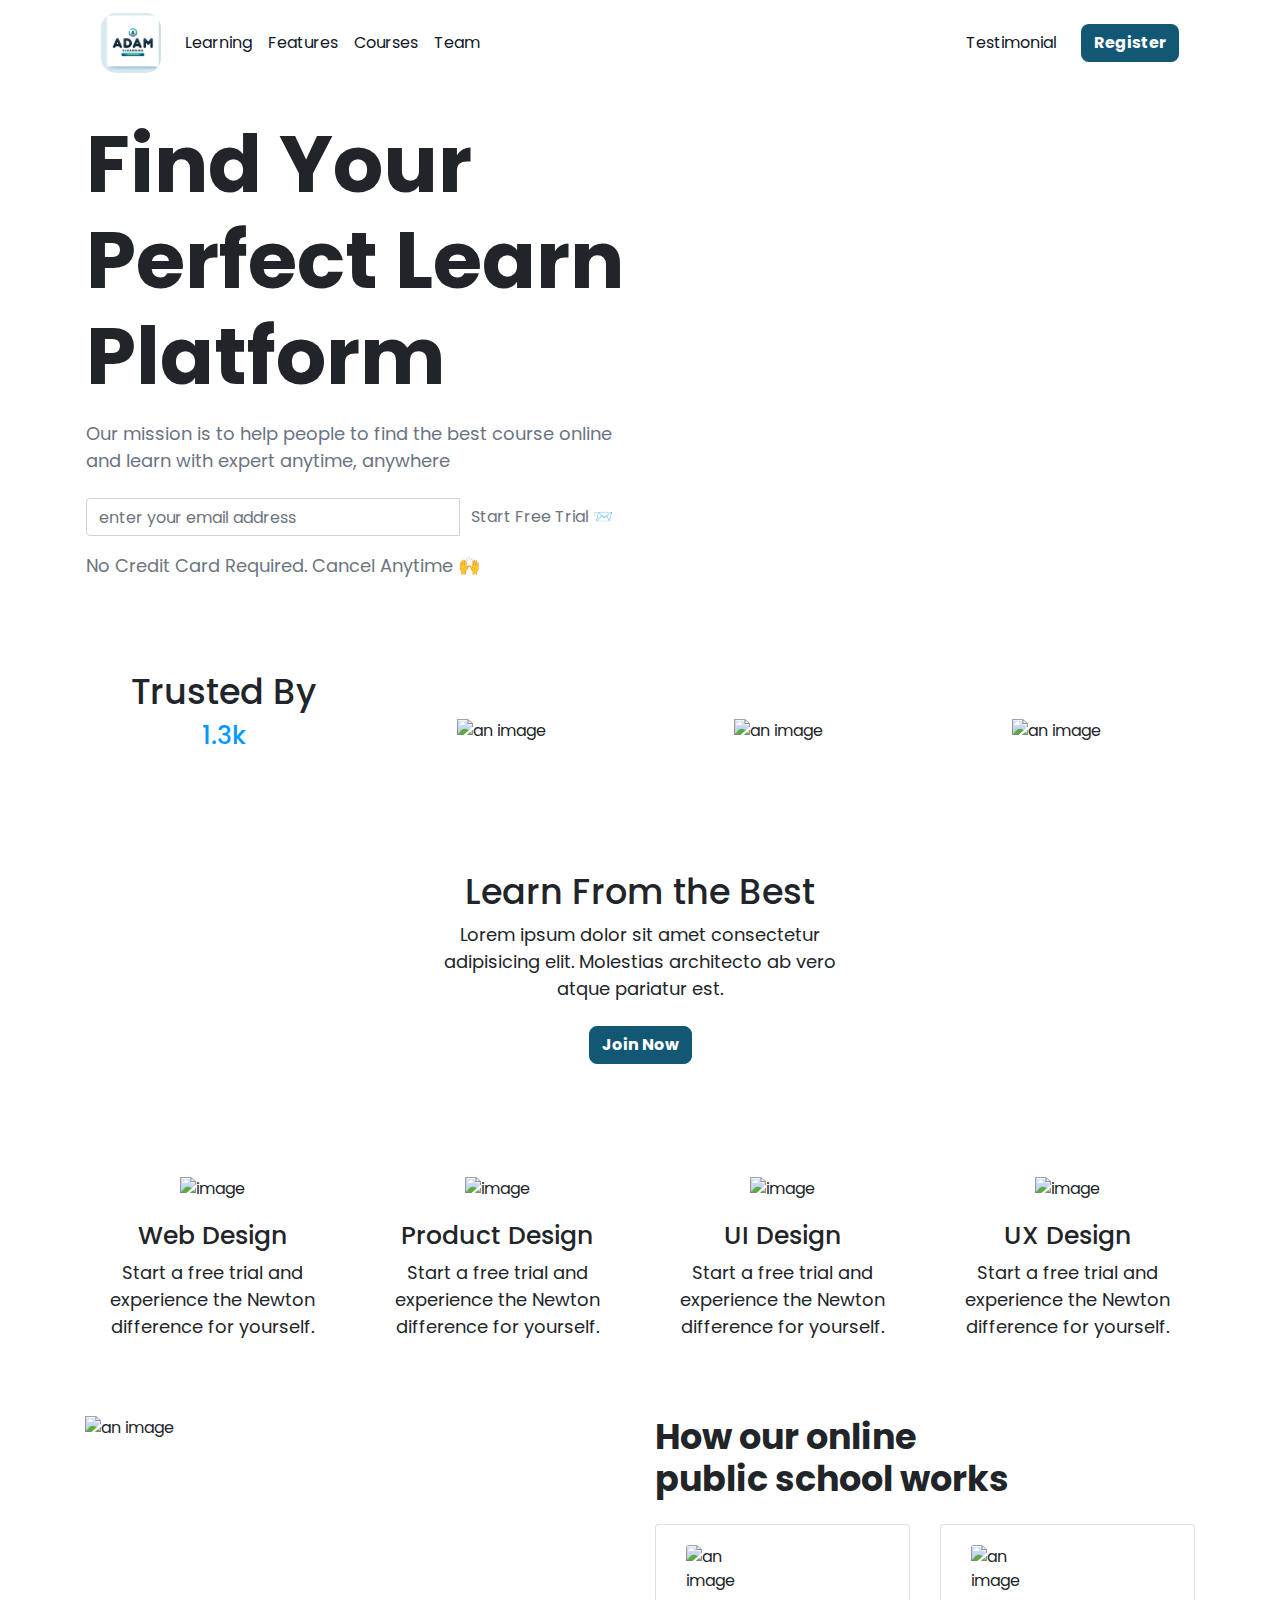
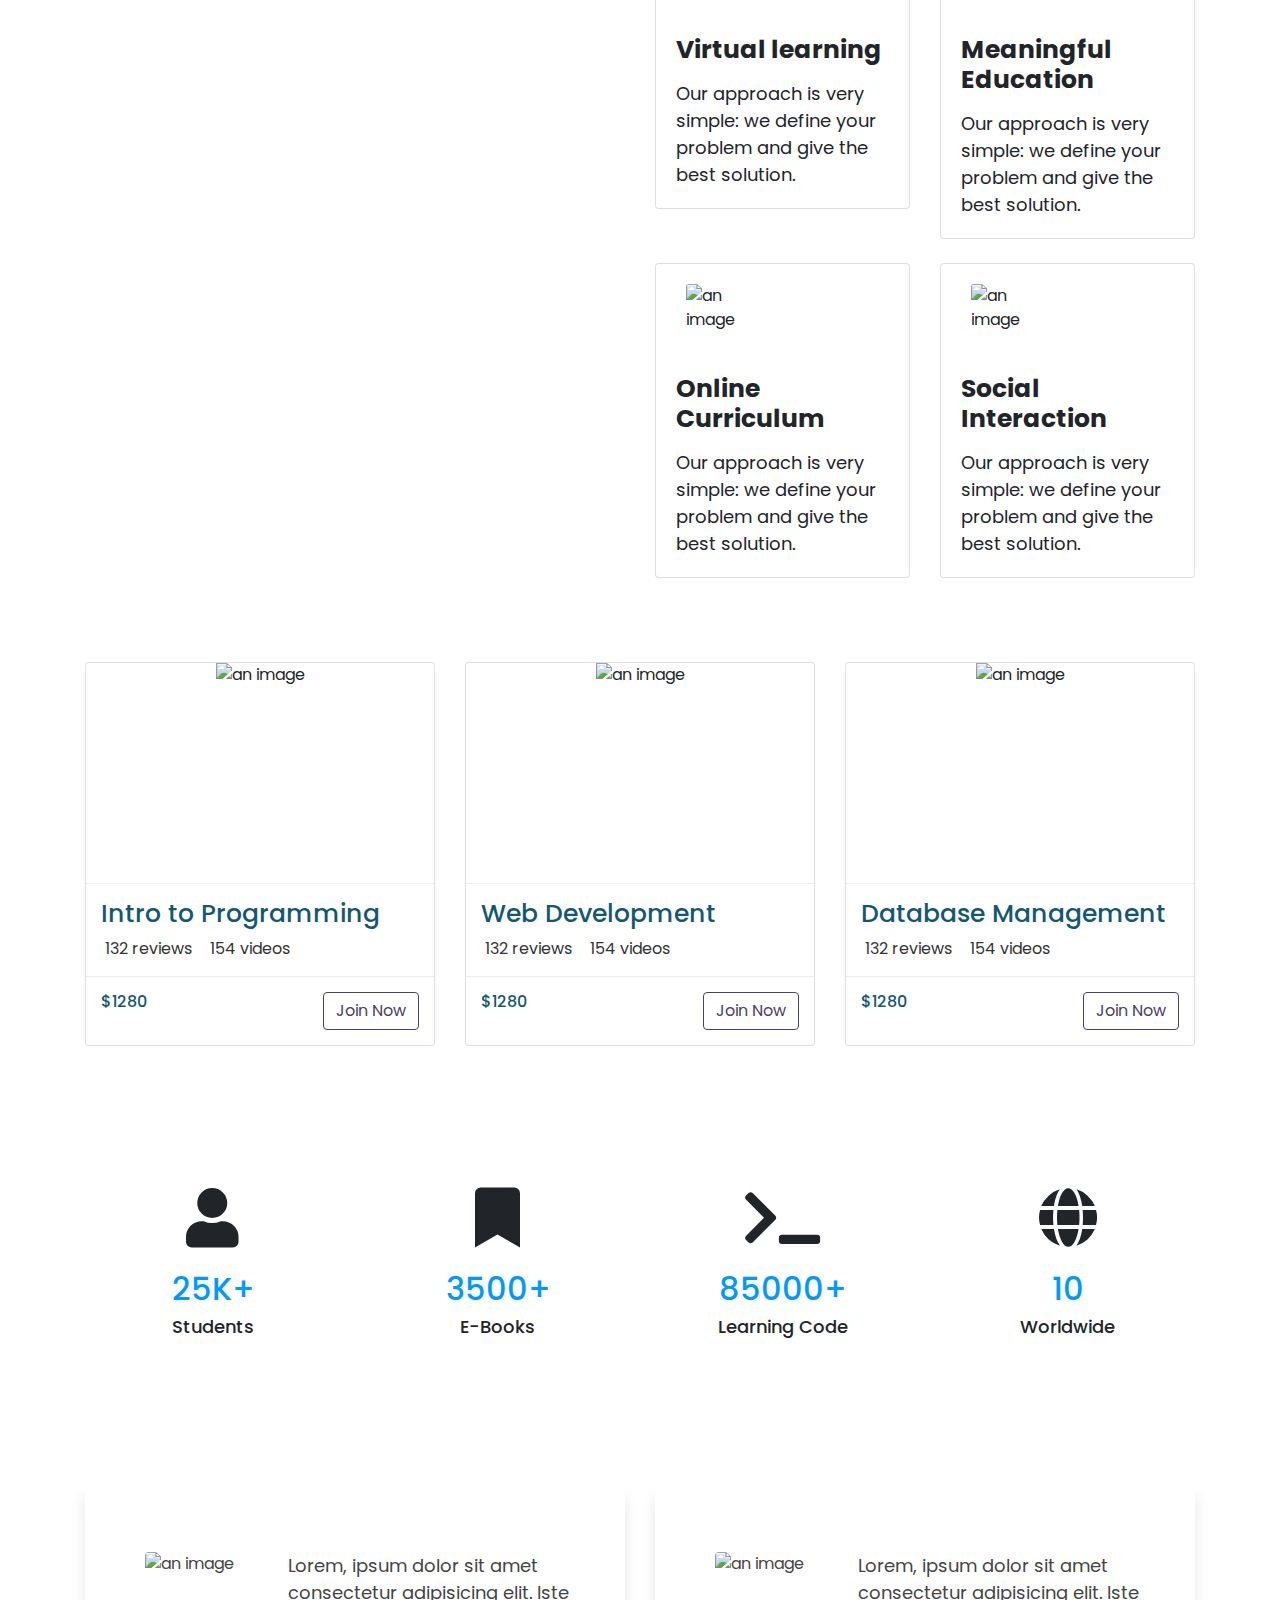
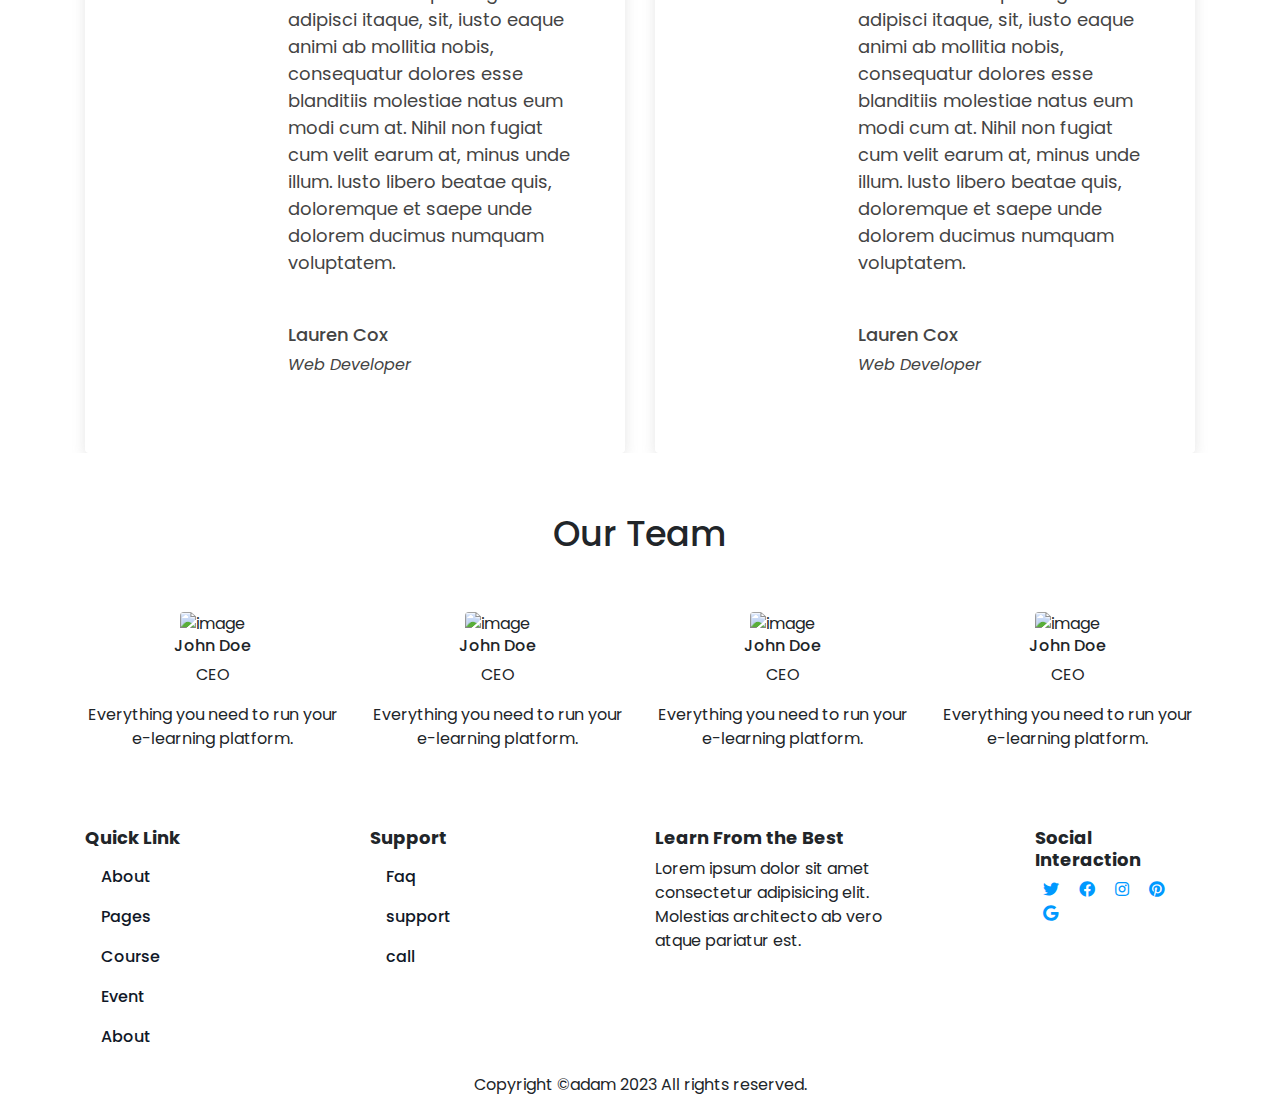
==== commit 193a6601: "ok" ====
--- a/index.html
+++ b/index.html
@@ -211,10 +211,29 @@
                                 aria-label="Recipient's username" aria-describedby="basic-addon2" itemprop="input">
 
                             <div class="input-group-append">
-                                <a href="html/sign.html">
-                                    <button class="btn btn-outline-secondary border-0" type="button">
+                           
+                                    <button class="btn btn-outline-secondary border-0" type="button" data-toggle="modal" data-target="#emailSend">
                                         Start Free Trial 📨 </button>
-                                </a>
+
+
+                                <div class="modal fade" id="emailSend" tabindex="-1" role="dialog" aria-labelledby="emailSendTitle" aria-hidden="true">
+                                    <div class="modal-dialog modal-dialog-centered" role="document">
+                                      <div class="modal-content">
+                                        <div class="modal-header">
+                                          <h5 class="modal-title" id="exampleModalLongTitle">This is a dummy message. Your mail has been sent</h5>
+                                          <button type="button" class="close" data-dismiss="modal" aria-label="Close">
+                                            <span aria-hidden="true">&times;</span>
+                                          </button>
+                                        </div>
+                                
+                                        <div class="modal-footer">
+                                          <button type="button" class="btn text-dark" data-dismiss="modal">OK</button>
+                                         
+                                        </div>
+                                      </div>
+                                    </div>
+                                  </div>
+                                
                                 
                             </div>
 
